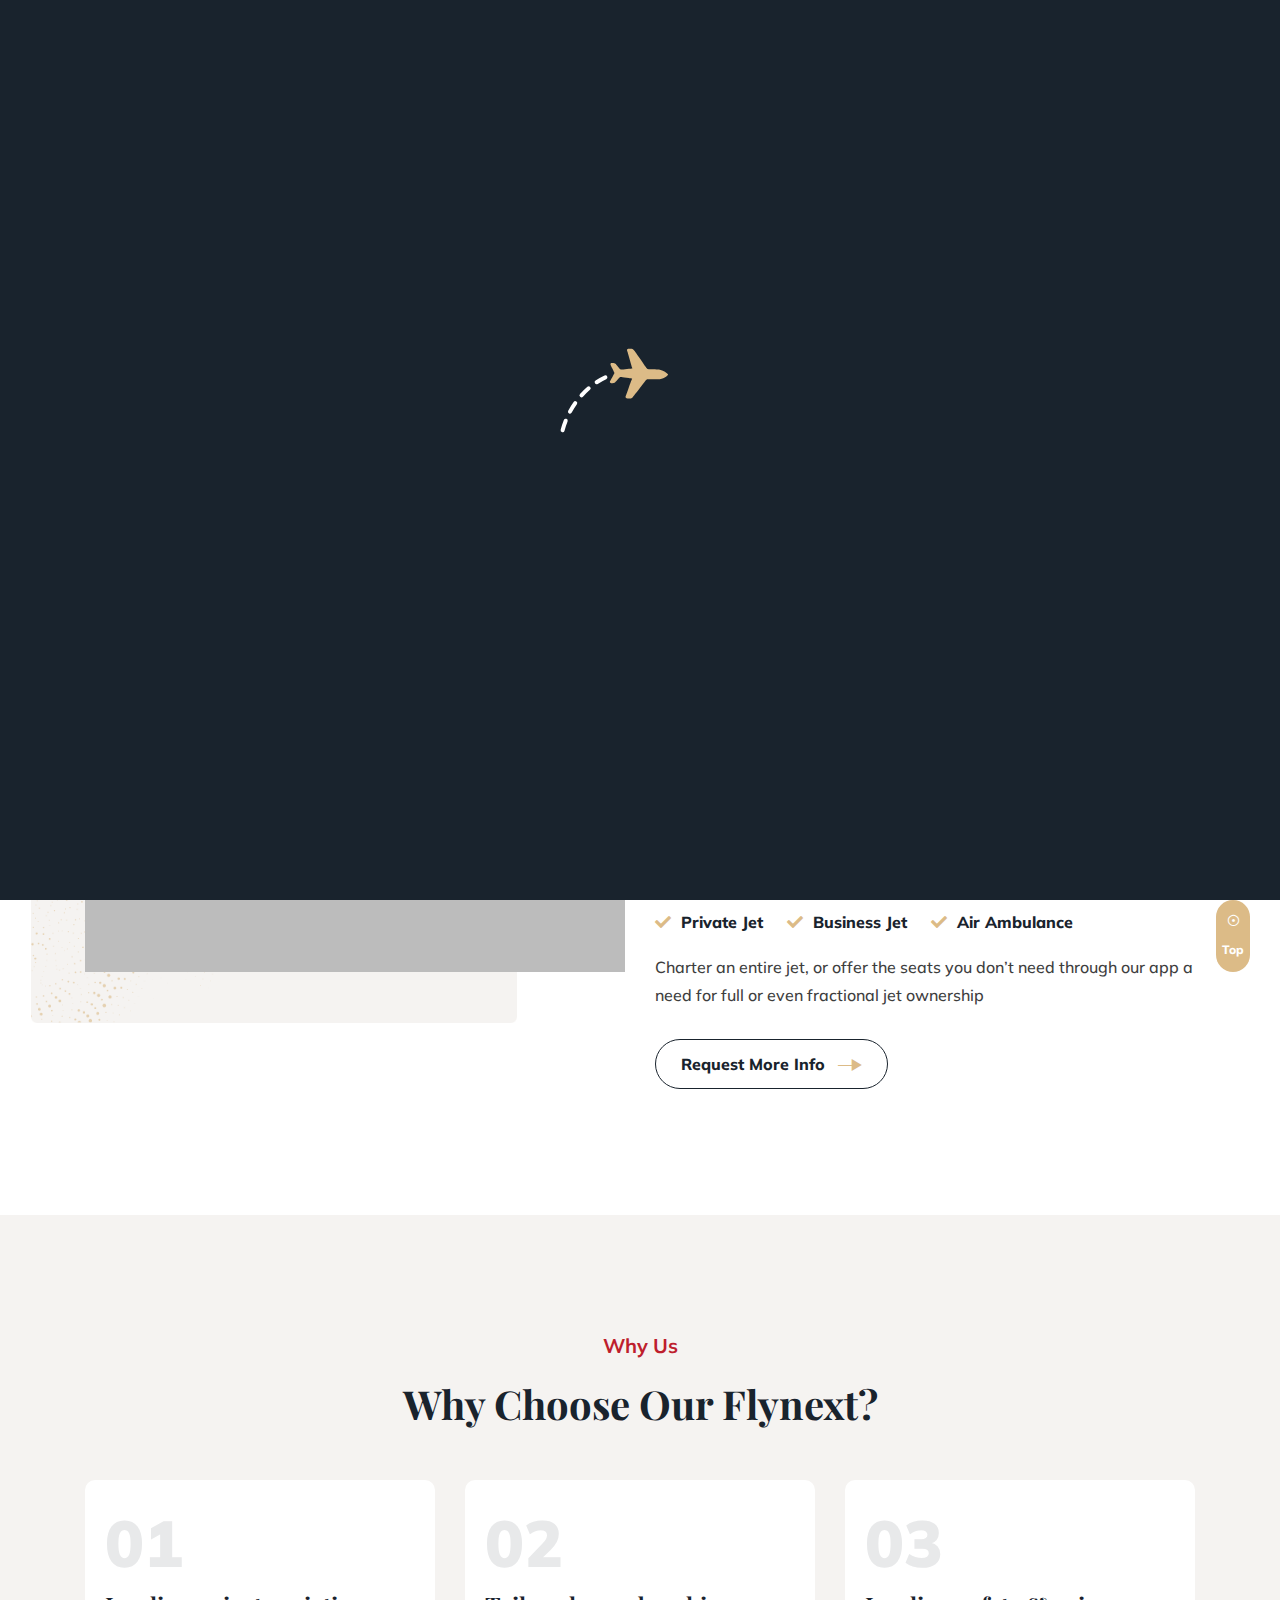
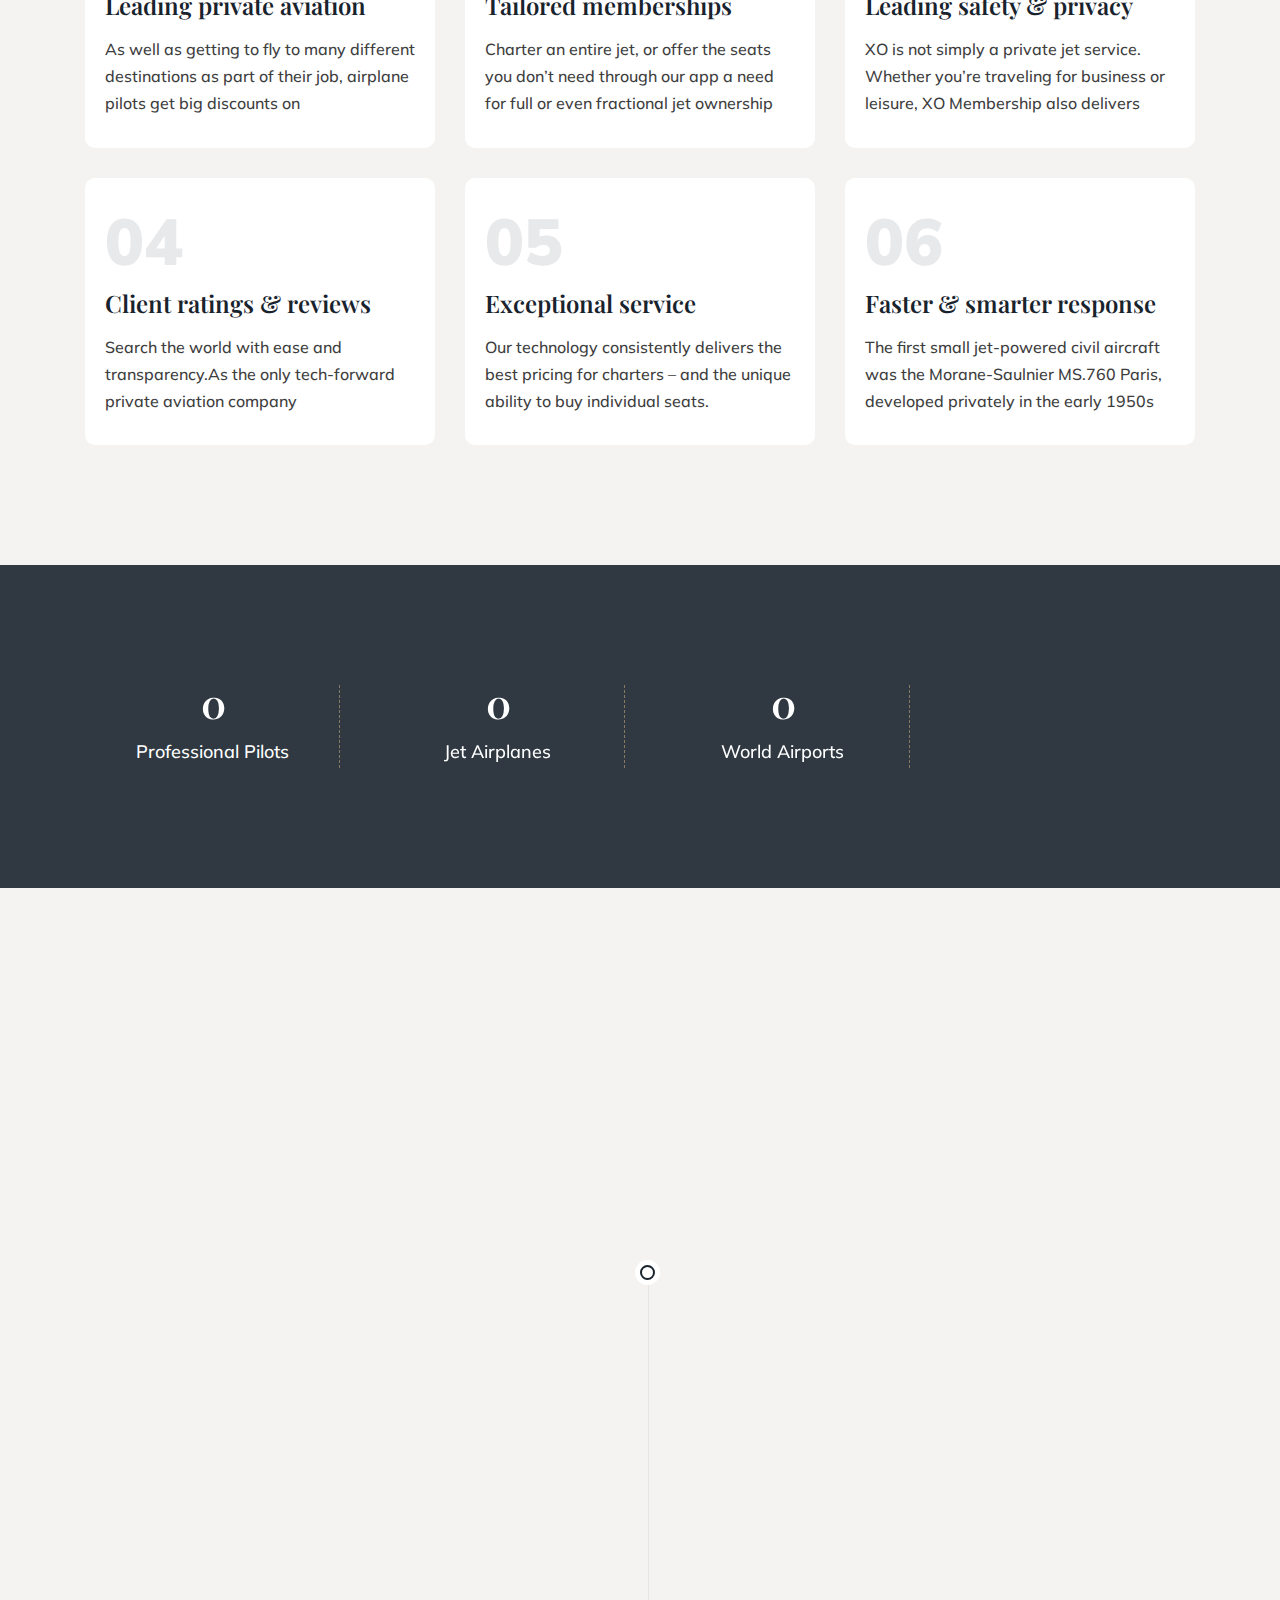
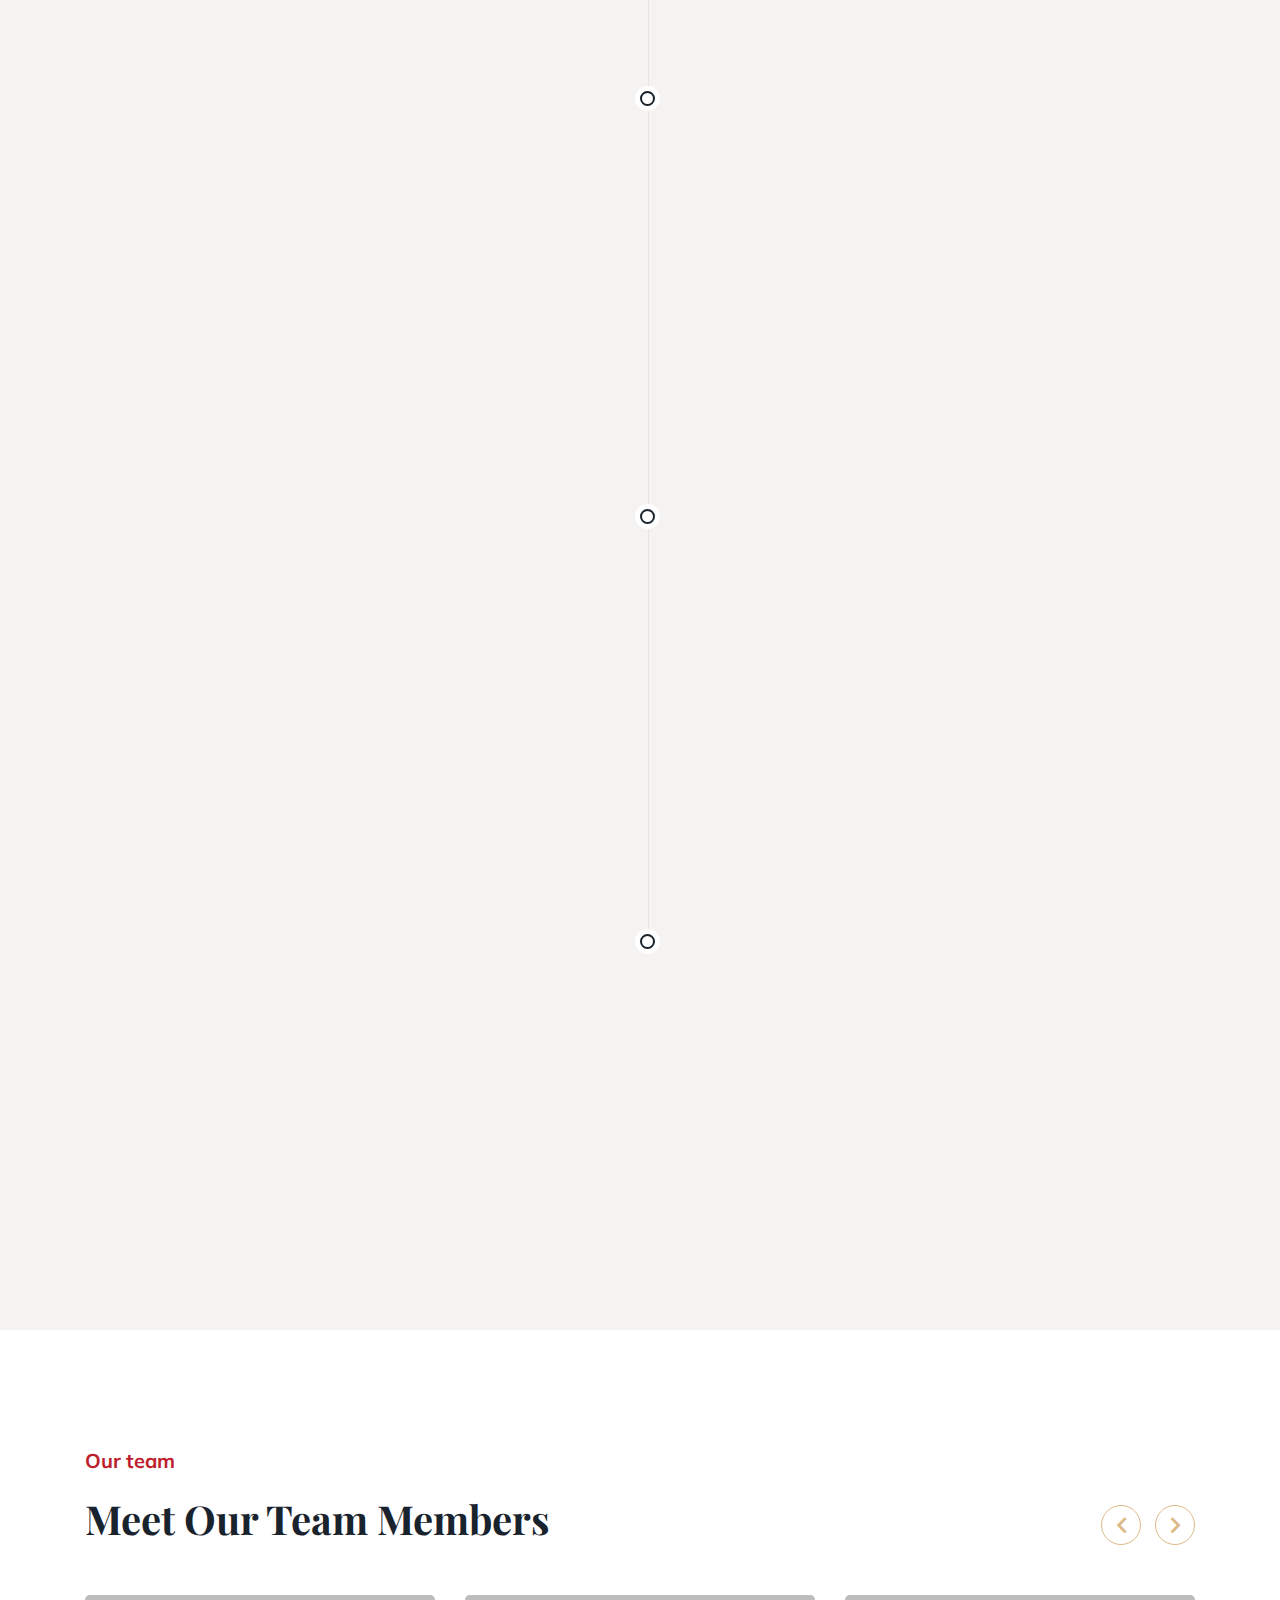
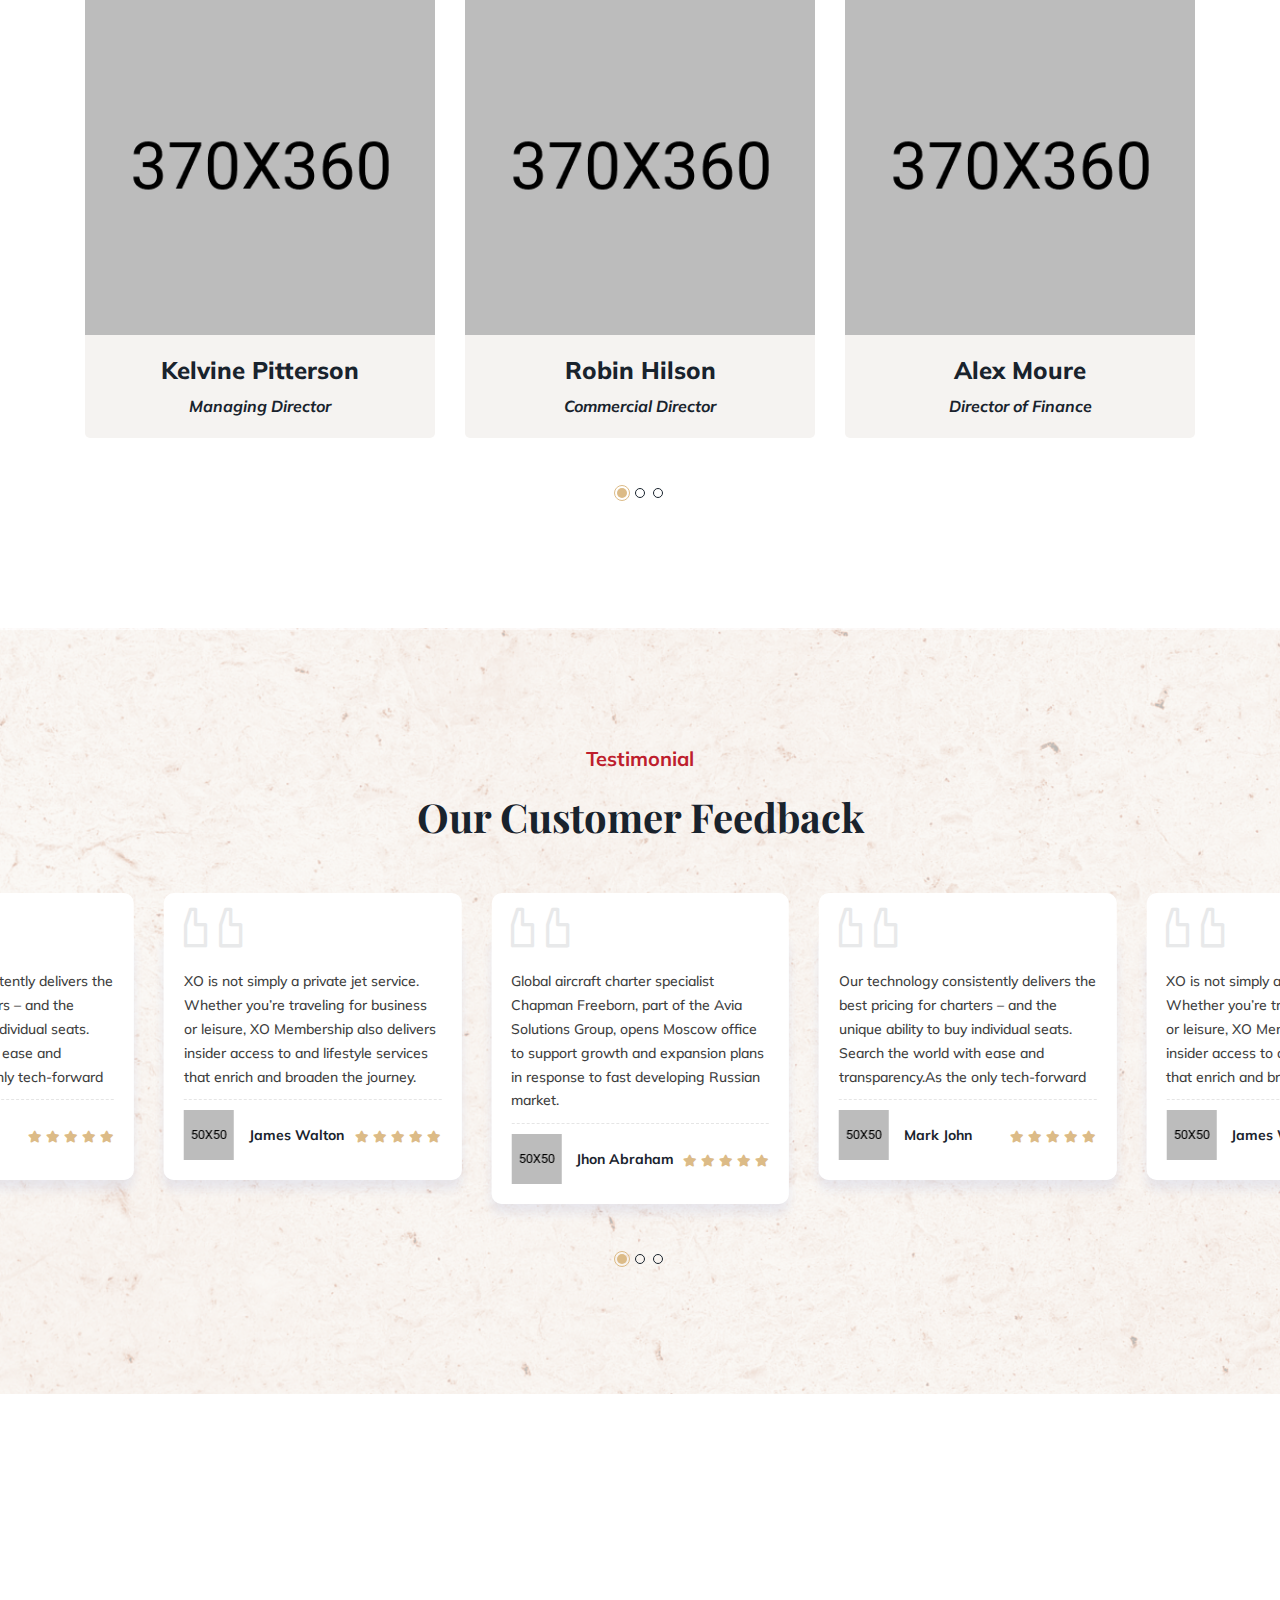
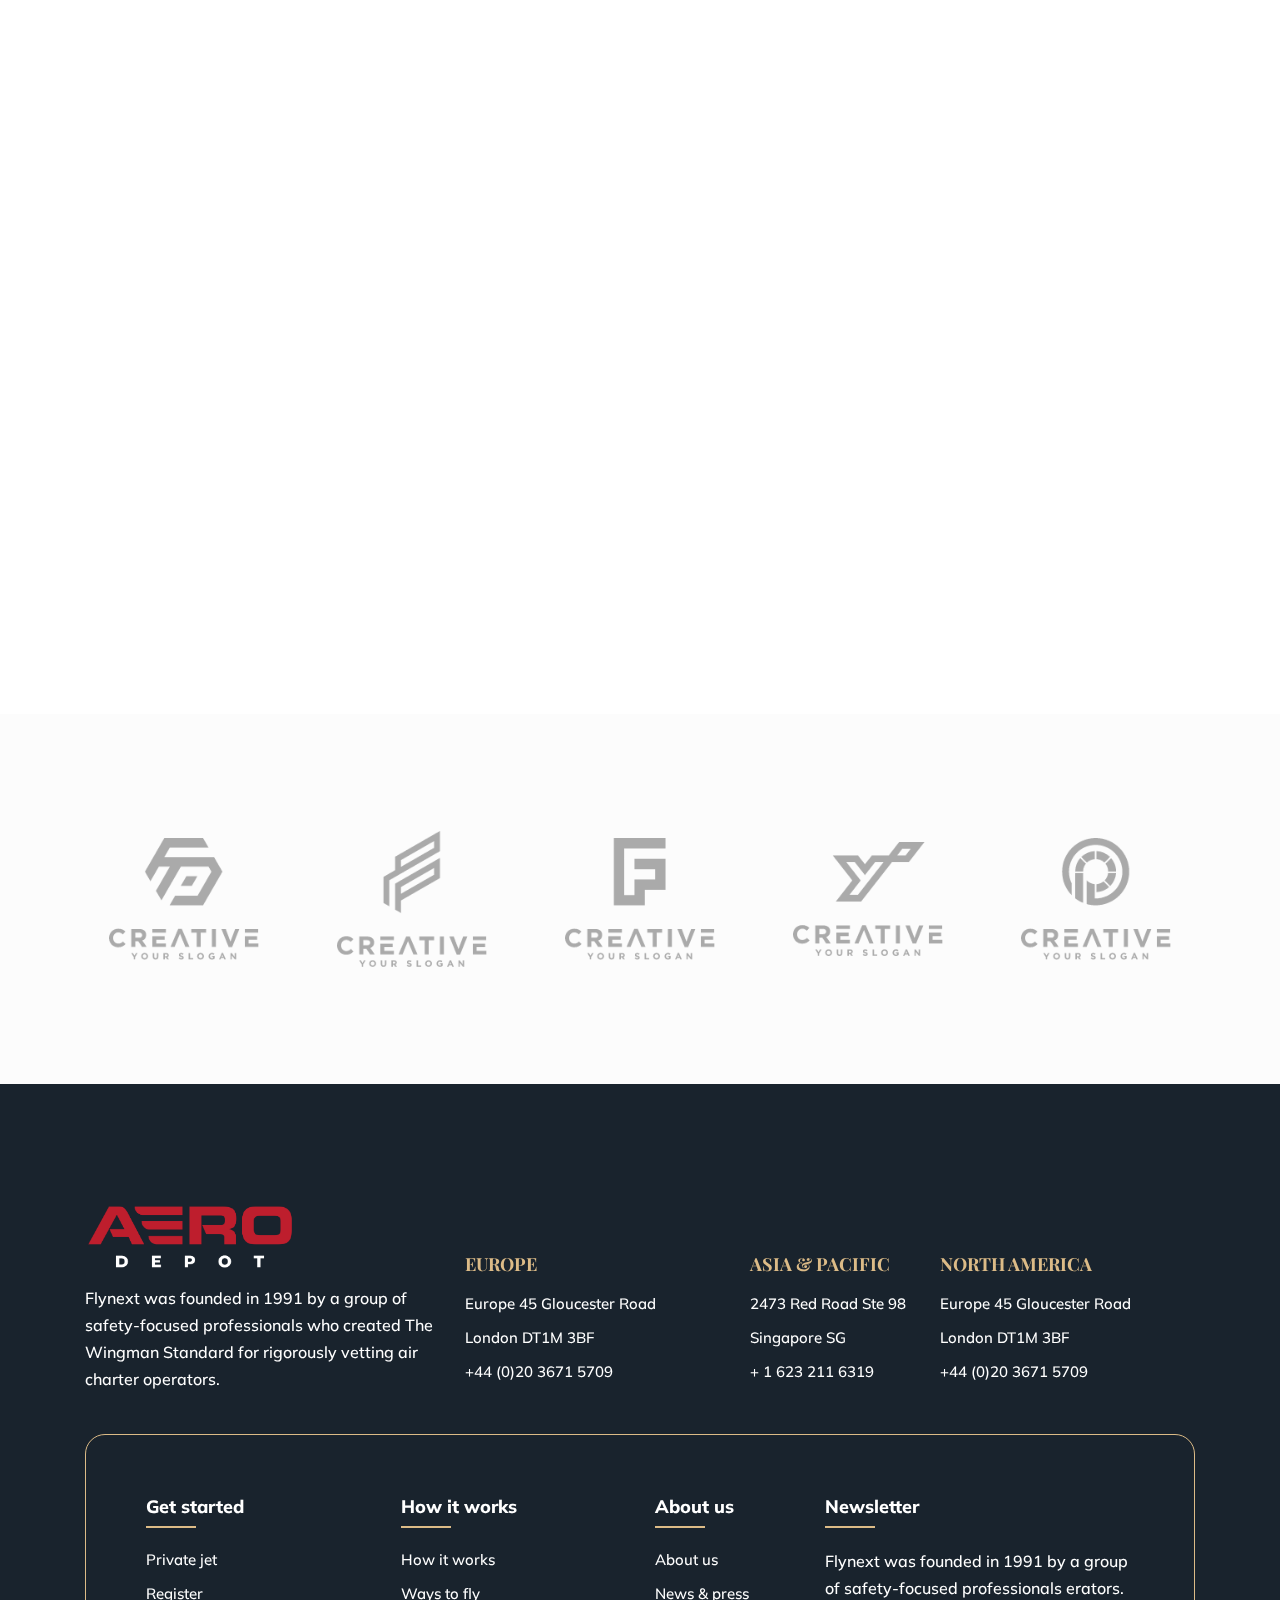
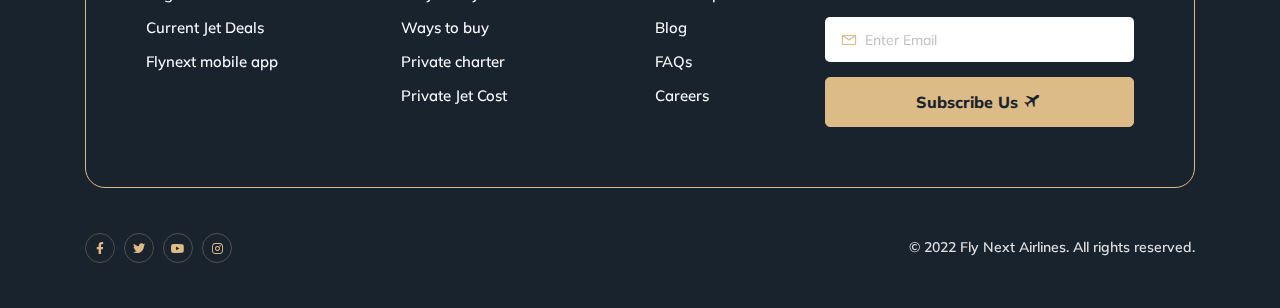
==== about.html @ 9bffdc03 "banner styling and text importing version one" ====
<!DOCTYPE html>
<html lang="en">

<head>
    <meta charset="UTF-8">
    <meta name="viewport" content="width=device-width, initial-scale=1.0">
    <meta http-equiv="X-UA-Compatible" content="ie=edge">
    <title>Charter Flight & Aviation School HTML Template</title>
    <link rel="preconnect" href="https://fonts.googleapis.com">
    <link rel="preconnect" href="https://fonts.gstatic.com" crossorigin>
    <link
        href="https://fonts.googleapis.com/css2?family=Mulish:ital,wght@0,200;0,300;0,400;0,500;0,600;0,700;0,800;0,900;1,200;1,300;1,400;1,500;1,600;1,700;1,800;1,900&family=Playfair+Display:ital,wght@0,400;0,500;0,600;0,700;0,800;0,900;1,400;1,500;1,600;1,700;1,800;1,900&display=swap"
        rel="stylesheet">
    <!-- fontawesome css link -->
    <link rel="stylesheet" href="assets/css/fontawesome-all.min.css">
    <!-- bootstrap css link -->
    <link rel="stylesheet" href="assets/css/bootstrap.min.css">
    <!-- favicon -->
    <link rel="shortcut icon" href="assets/images/fav.png" type="image/x-icon">
    <!-- swipper css link -->
    <link rel="stylesheet" href="assets/css/swiper.min.css">
    <!-- lightcase css links -->
    <link rel="stylesheet" href="assets/css/lightcase.css">
    <!-- odometer css link -->
    <link rel="stylesheet" href="assets/css/odometer.css">
    <!-- line-awesome-icon css -->
    <link rel="stylesheet" href="assets/css/icomoon.css">
    <!-- line-awesome-icon css -->
    <link rel="stylesheet" href="assets/css/line-awesome.min.css">
    <!-- animate.css -->
    <link rel="stylesheet" href="assets/css/animate.css">
    <!-- aos.css -->
    <link rel="stylesheet" href="assets/css/aos.css">
    <!-- nice select css -->
    <link rel="stylesheet" href="assets/css/nice-select.css">
    <!-- main style css link -->
    <link rel="stylesheet" href="assets/css/style.css">
</head>

<body>


    <div class="page-wrapper">

        <!--~~~~~~~~~~~~~~~~~~~~~~~~~~~~~~~~~~~~~~~
        Start Preloader
    ~~~~~~~~~~~~~~~~~~~~~~~~~~~~~~~~~~~~~~~~-->
        <div class="preloader">
            <svg class="svg-loader" xmlns="http://www.w3.org/2000/svg" width="230" height="230">
                <path class="loader__path"
                    d="M86.429 40c63.616-20.04 101.511 25.08 107.265 61.93 6.487 41.54-18.593 76.99-50.6 87.643-59.46 19.791-101.262-23.577-107.142-62.616C29.398 83.441 59.945 48.343 86.43 40z"
                    fill="none" stroke="#0099cc" stroke-width="4" stroke-linecap="round" stroke-linejoin="round"
                    stroke-dasharray="10 10 10 10 10 10 10 432" stroke-dashoffset="77" />
                <path class="loader__plane"
                    d="M141.493 37.93c-1.087-.927-2.942-2.002-4.32-2.501-2.259-.824-3.252-.955-9.293-1.172-4.017-.146-5.197-.23-5.47-.37-.766-.407-1.526-1.448-7.114-9.773-4.8-7.145-5.344-7.914-6.327-8.976-1.214-1.306-1.396-1.378-3.79-1.473-1.036-.04-2-.043-2.153-.002-.353.1-.87.586-1 .952-.139.399-.076.71.431 2.22.241.72 1.029 3.386 1.742 5.918 1.644 5.844 2.378 8.343 2.863 9.705.206.601.33 1.1.275 1.125-.24.097-10.56 1.066-11.014 1.032a3.532 3.532 0 0 1-1.002-.276l-.487-.246-2.044-2.613c-2.234-2.87-2.228-2.864-3.35-3.309-.717-.287-2.82-.386-3.276-.163-.457.237-.727.644-.737 1.152-.018.39.167.805 1.916 4.373 1.06 2.166 1.964 4.083 1.998 4.27.04.179.004.521-.076.75-.093.228-1.109 2.064-2.269 4.088-1.921 3.34-2.11 3.711-2.123 4.107-.008.25.061.557.168.725.328.512.72.644 1.966.676 1.32.029 2.352-.236 3.05-.762.222-.171 1.275-1.313 2.412-2.611 1.918-2.185 2.048-2.32 2.45-2.505.241-.111.601-.232.82-.271.267-.058 2.213.201 5.912.8 3.036.48 5.525.894 5.518.914 0 .026-.121.306-.27.638-.54 1.198-1.515 3.842-3.35 9.021-1.029 2.913-2.107 5.897-2.4 6.62-.703 1.748-.725 1.833-.594 2.286.137.46.45.833.872 1.012.41.177 3.823.24 4.37.085.852-.25 1.44-.688 2.312-1.724 1.166-1.39 3.169-3.948 6.771-8.661 5.8-7.583 6.561-8.49 7.387-8.702.233-.065 2.828-.056 5.784.011 5.827.138 6.64.09 8.62-.5 2.24-.67 4.035-1.65 5.517-3.016 1.136-1.054 1.135-1.014.207-1.962-.357-.38-.767-.777-.902-.893z"
                    fill="#000033" /></svg>
        </div>
        <!--~~~~~~~~~~~~~~~~~~~~~~~~~~~~~~~~~~~~~~~
        End Preloader
    ~~~~~~~~~~~~~~~~~~~~~~~~~~~~~~~~~~~~~~~~-->


        <!--~~~~~~~~~~~~~~~~~~~~~~~~~~~~~~~~~~~~~~~
        Start Header
    ~~~~~~~~~~~~~~~~~~~~~~~~~~~~~~~~~~~~~~~~-->
        <header class="header-section header-section-one header-two">
            <div class="header">
                <div class="header-bottom-area">
                    <div class="container-fluid">
                        <div class="header-menu-content">
                            <nav class="navbar navbar-expand-lg p-0">
                                <a class="site-logo site-title" href="index.html"><img src="assets/images/logo.png"
                                        alt="site-logo"></a>
                                <button class="navbar-toggler ml-auto" type="button" data-toggle="collapse"
                                    data-target="#navbarSupportedContent" aria-controls="navbarSupportedContent"
                                    aria-expanded="false" aria-label="Toggle navigation">
                                    <span class="fas fa-bars"></span>
                                </button>
                                <div class="collapse navbar-collapse" id="navbarSupportedContent">
                                    <ul class="navbar-nav main-menu ml-auto">
                                        <li class="menu_has_children"><a href="#0">Home</a>
                                            <ul class="sub-menu">
                                                <li><a href="index.html">Home One</a></li>
                                                <li><a href="index-two.html">Home Two</a></li>
                                                <li><a href="index-dark.html">Home Dark</a></li>
                                            </ul>
                                        </li>
                                        <li><a href="about.html">About Us</a></li>
                                        <li class="menu_has_children"><a href="#0">Pages</a>
                                            <ul class="sub-menu">
                                                <li><a href="service.html">Service</a></li>
                                                <li><a href="service-details.html">Service Details</a></li>
                                                <li><a href="deals.html">Deals</a></li>
                                                <li><a href="deals-details.html">Deals Details</a></li>
                                                <li><a href="package.html">Package</a></li>
                                                <li><a href="package-details.html">Package Details</a></li>
                                                <li><a href="course.html">Our Course</a></li>
                                                <li><a href="course-details.html">Course Details</a></li>
                                                <li><a href="team.html">Our Team</a></li>
                                                <li><a href="team-details.html">Team Details</a></li>
                                                <li><a href="faq.html">FAQ</a></li>
                                                <li><a href="register.html">Sign Up</a></li>
                                                <li><a href="login.html">Sign In</a></li>
                                                <li><a href="404.html">404 Page</a></li>
                                            </ul>
                                        </li>
                                        <li class="menu_has_children"><a href="#0">Blog</a>
                                            <ul class="sub-menu">
                                                <li><a href="blog.html">Blog</a></li>
                                                <li><a href="blog-classic.html">Blog Classic</a></li>
                                                <li><a href="blog-details.html">Blog Details</a></li>
                                            </ul>
                                        </li>
                                        <li><a href="faq.html">Faq</a></li>
                                        <li><a href="contact.html">Contact Us</a></li>
                                    </ul>
                                    <div class="header-right">
                                        <div class="search-bar d-none d-lg-block">
                                            <a href="#0"><i class="fas fa-search"></i></a>
                                            <div class="header-top-search-area">
                                                <form class="header-search-form"
                                                    action="https://gamblingscript.com/search" method="GET">
                                                    <input type="search" name="keyword" id="header_search"
                                                        placeholder="Search Product...">
                                                    <button class="header-search-btn"><i
                                                            class="fas fa-search"></i></button>
                                                </form>
                                            </div>
                                        </div>
                                        <div class="header-action-area">
                                            <a href="service-details.html" class="action-btn two"><i
                                                    class="icon-btn-icon"></i></a>
                                            <div class="header-action">
                                                <a href="service-details.html" class="btn--base"><i
                                                        class="icon-btn-icon"></i> Book Now</a>
                                            </div>
                                        </div>
                                    </div>
                                </div>
                            </nav>
                        </div>
                    </div>
                </div>
            </div>
        </header>
        <!--~~~~~~~~~~~~~~~~~~~~~~~~~~~~~~~~~~~~~~~
        End Header
    ~~~~~~~~~~~~~~~~~~~~~~~~~~~~~~~~~~~~~~~~-->


        <!--~~~~~~~~~~~~~~~~~~~~~~~~~~~~~~~~~~~~~~~
        Start Banner
    ~~~~~~~~~~~~~~~~~~~~~~~~~~~~~~~~~~~~~~~~-->
        <section class="banner-section inner-banner-section bg-overlay-black bg_img"
            data-background="assets/images/bg/inner-bg.png">
            <div class="container-fluid">
                <div class="row justify-content-center align-items-center">
                    <div class="col-xl-12 text-center">
                        <div class="banner-content">
                            <h1 class="title">About-Us</h1>
                            <div class="breadcrumb-area">
                                <nav aria-label="breadcrumb">
                                    <ol class="breadcrumb">
                                        <li class="breadcrumb-item"><a href="index.html">Home</a></li>
                                        <li class="breadcrumb-item active" aria-current="page">About-Us</li>
                                    </ol>
                                </nav>
                            </div>
                        </div>
                    </div>
                </div>
            </div>
        </section>
        <!--~~~~~~~~~~~~~~~~~~~~~~~~~~~~~~~~~~~~~~~
        End Banner
    ~~~~~~~~~~~~~~~~~~~~~~~~~~~~~~~~~~~~~~~~-->


        <!--~~~~~~~~~~~~~~~~~~~~~~~~~~~~~~~~~~~~~~~
        Start Scroll-To-Top
    ~~~~~~~~~~~~~~~~~~~~~~~~~~~~~~~~~~~~~~~~-->
        <a href="#" class="scrollToTop">
            <i class="las la-dot-circle"></i>
            <span>Top</span>
        </a>
        <!--~~~~~~~~~~~~~~~~~~~~~~~~~~~~~~~~~~~~~~~
        End Scroll-To-Top
    ~~~~~~~~~~~~~~~~~~~~~~~~~~~~~~~~~~~~~~~~-->


        <!--~~~~~~~~~~~~~~~~~~~~~~~~~~~~~~~~~~~~~~~
        Start Call-widget
    ~~~~~~~~~~~~~~~~~~~~~~~~~~~~~~~~~~~~~~~~-->
        <div class="call-widget-wrapper">
            <button type="button" class="call-widget-btn"><span class="num"><i class="icon-call-icon"></i> +1 814 929
                    4263</span> <span class="arrow"></span></button>
            <div class="call-widget-form-area">
                <form class="book-form">
                    <div class="row justify-content-center mb-20-none">
                        <div class="col-xl-3 col-lg-3 col-md-6 col-sm-6 form-group">
                            <div class="book-select">
                                <label>From</label>
                                <div class="book-form-icon">
                                    <i class="icon-from-airplane"></i>
                                </div>
                                <select class="book-select form--control">
                                    <option value="dhaka" selected>Dhaka</option>
                                    <option value="london">London</option>
                                </select>
                            </div>
                        </div>
                        <div class="col-xl-3 col-lg-3 col-md-6 col-sm-6 form-group">
                            <div class="book-select">
                                <label>To</label>
                                <div class="book-form-icon">
                                    <i class="icon-to-airplane"></i>
                                </div>
                                <select class="book-select form--control">
                                    <option value="london" selected>London</option>
                                    <option value="dhaka">Dhaka</option>
                                </select>
                            </div>
                        </div>
                        <div class="col-xl-3 col-lg-3 col-md-6 col-sm-6 form-group">
                            <div class="book-select">
                                <label>Date</label>
                                <div class="book-form-icon">
                                    <i class="icon-schedule-icon"></i>
                                </div>
                                <select class="book-select form--control">
                                    <option value="25/12/2021" selected>25/12/2021</option>
                                    <option value="30/12/2021">30/12/2021</option>
                                </select>
                            </div>
                        </div>
                        <div class="col-xl-3 col-lg-4 col-md-6 col-sm-6 form-group">
                            <label>Passenger</label>
                            <div class="book-quantity">
                                <div class="book-plus-minus">
                                    <div class="dec qtybutton">-</div>
                                    <input class="book-plus-minus-box qty" type="text" name="qty" value="1" readonly>
                                    <div class="inc qtybutton">+</div>
                                </div>
                            </div>
                        </div>
                        <div class="col-xl-12 form-group">
                            <button type="submit" class="btn--base w-100 mt-10"><i class="icon-btn-icon"></i> Book
                                Now</button>
                        </div>
                    </div>
                </form>
            </div>
        </div>
        <!--~~~~~~~~~~~~~~~~~~~~~~~~~~~~~~~~~~~~~~~
        End Call-widget
    ~~~~~~~~~~~~~~~~~~~~~~~~~~~~~~~~~~~~~~~~-->


        <!--~~~~~~~~~~~~~~~~~~~~~~~~~~~~~~~~~~~~~~~
        Start About
    ~~~~~~~~~~~~~~~~~~~~~~~~~~~~~~~~~~~~~~~~-->
        <section class="about-section about--style page-wrapper-two ptb-120">
            <div class="container">
                <div class="row justify-content-center mb-30-none">
                    <div class="col-xl-6 col-lg-6 mb-30">
                        <div class="about-thumb" data-aos="fade-right" data-aos-duration="1200">
                            <img src="assets/images/about-two.png" alt="about">
                            <div class="about-element-two" data-aos="fade-up" data-aos-duration="1200">
                                <img src="assets/images/element/element-15.png" alt="element">
                            </div>
                            <div class="about-video-wrapper">
                                <div class="video-main">
                                    <div class="promo-video">
                                        <div class="waves-block">
                                            <div class="waves wave-1"></div>
                                            <div class="waves wave-2"></div>
                                            <div class="waves wave-3"></div>
                                        </div>
                                    </div>
                                    <a class="video-icon" data-rel="lightcase:myCollection"
                                        href="https://www.youtube.com/embed/Hw4ctvV25H0">
                                        <i class="fas fa-play"></i>
                                    </a>
                                </div>
                            </div>
                        </div>
                    </div>
                    <div class="col-xl-6 col-lg-6 mb-30">
                        <div class="about-content" data-aos="fade-left" data-aos-duration="1200">
                            <span class="sub-title text--base">About us</span>
                            <h2 class="title">Private Jet Charters save your
                                time and give more comfort</h2>
                            <p>XO is not simply a private jet service. Whether you’re traveling for business or leisure,
                                XO Membership also delivers insider access to unique experiences, exclusive amenities
                            </p>
                            <div class="about-book-area">
                                <div class="about-book-element">
                                    <img src="assets/images/element/element-7.png" alt="element">
                                </div>
                                <div class="about-book-left">
                                    <h3 class="call-title">Call for book an order</h3>
                                    <span class="call"><a href="tel:8-800-10-500">8-800-10-500</a></span>
                                </div>
                                <div class="about-book-right">
                                    <a href="service-details.html" class="btn--base"><i class="icon-btn-icon-v2"></i>
                                        Book Now</a>
                                </div>
                            </div>
                            <div class="about-list-area">
                                <ul class="about-list">
                                    <li><i class="fas fa-check"></i> Private Jet</li>
                                    <li><i class="fas fa-check"></i> Business Jet</li>
                                    <li><i class="fas fa-check"></i> Air Ambulance</li>
                                </ul>
                            </div>
                            <p>Charter an entire jet, or offer the seats you don’t need through our app a need for full
                                or even fractional jet ownership</p>
                            <div class="about-footer-btn">
                                <a href="contact.html" class="btn--base">Request More Info <i
                                        class="icon-Group-2361 ml-2"></i></a>
                            </div>
                        </div>
                    </div>
                </div>
            </div>
        </section>
        <!--~~~~~~~~~~~~~~~~~~~~~~~~~~~~~~~~~~~~~~~
        End About
    ~~~~~~~~~~~~~~~~~~~~~~~~~~~~~~~~~~~~~~~~-->


        <!--~~~~~~~~~~~~~~~~~~~~~~~~~~~~~~~~~~~~~~~
        Start Choose
    ~~~~~~~~~~~~~~~~~~~~~~~~~~~~~~~~~~~~~~~~-->
        <section class="choose-section bg--gray ptb-120">
            <div class="container">
                <div class="row justify-content-center">
                    <div class="col-xl-12 text-center">
                        <div class="section-header">
                            <span class="sub-title"><span>Why Us</span></span>
                            <h2 class="section-title">Why Choose Our Flynext?</h2>
                        </div>
                    </div>
                </div>
                <div class="row justify-content-center mb-30-none">
                    <div class="col-xl-4 col-lg-4 col-md-6 col-sm-6 mb-30">
                        <div class="choose-item">
                            <div class="choose-thumb">
                                <img src="assets/images/choose.png" alt="choose">
                            </div>
                            <span class="num">01</span>
                            <h3 class="title">Leading private aviation</h3>
                            <p>As well as getting to fly to many different
                                destinations as part of their job, airplane
                                pilots get big discounts on</p>
                        </div>
                    </div>
                    <div class="col-xl-4 col-lg-4 col-md-6 col-sm-6 mb-30">
                        <div class="choose-item">
                            <div class="choose-thumb">
                                <img src="assets/images/choose.png" alt="choose">
                            </div>
                            <span class="num">02</span>
                            <h3 class="title">Tailored memberships</h3>
                            <p>Charter an entire jet, or offer the seats you don’t need through our app a need for full
                                or even fractional jet ownership</p>
                        </div>
                    </div>
                    <div class="col-xl-4 col-lg-4 col-md-6 col-sm-6 mb-30">
                        <div class="choose-item">
                            <div class="choose-thumb">
                                <img src="assets/images/choose.png" alt="choose">
                            </div>
                            <span class="num">03</span>
                            <h3 class="title">Leading safety & privacy</h3>
                            <p>XO is not simply a private jet service. Whether you’re traveling for business or leisure,
                                XO Membership also delivers</p>
                        </div>
                    </div>
                    <div class="col-xl-4 col-lg-4 col-md-6 col-sm-6 mb-30">
                        <div class="choose-item">
                            <div class="choose-thumb">
                                <img src="assets/images/choose.png" alt="choose">
                            </div>
                            <span class="num">04</span>
                            <h3 class="title">Client ratings & reviews</h3>
                            <p>Search the world with ease and transparency.As the only tech-forward private aviation
                                company</p>
                        </div>
                    </div>
                    <div class="col-xl-4 col-lg-4 col-md-6 col-sm-6 mb-30">
                        <div class="choose-item">
                            <div class="choose-thumb">
                                <img src="assets/images/choose.png" alt="choose">
                            </div>
                            <span class="num">05</span>
                            <h3 class="title">Exceptional service</h3>
                            <p>Our technology consistently delivers the best pricing for charters – and the unique
                                ability to buy individual seats.</p>
                        </div>
                    </div>
                    <div class="col-xl-4 col-lg-4 col-md-6 col-sm-6 mb-30">
                        <div class="choose-item">
                            <div class="choose-thumb">
                                <img src="assets/images/choose.png" alt="choose">
                            </div>
                            <span class="num">06</span>
                            <h3 class="title">Faster & smarter response</h3>
                            <p>The first small jet-powered civil aircraft was the Morane-Saulnier MS.760 Paris,
                                developed privately in the early 1950s</p>
                        </div>
                    </div>
                </div>
            </div>
        </section>
        <!--~~~~~~~~~~~~~~~~~~~~~~~~~~~~~~~~~~~~~~~
        End Choose
    ~~~~~~~~~~~~~~~~~~~~~~~~~~~~~~~~~~~~~~~~-->


        <!--~~~~~~~~~~~~~~~~~~~~~~~~~~~~~~~~~~~~~~~
        Start Statistics
    ~~~~~~~~~~~~~~~~~~~~~~~~~~~~~~~~~~~~~~~~-->
        <section class="statistics-section bg-overlay-black ptb-120 bg_img" data-background="assets/images/bg/bg-2.png">
            <div class="container">
                <div class="statistics-area">
                    <div class="row mb-30-none">
                        <div class="col-xl-3 col-lg-3 col-md-6 col-sm-6 mb-30">
                            <div class="statistics-item">
                                <div class="statistics-content">
                                    <div class="odo-area">
                                        <h3 class="odo-title odometer" data-odometer-final="95">0</h3>
                                    </div>
                                    <p>Professional Pilots</p>
                                </div>
                            </div>
                        </div>
                        <div class="col-xl-3 col-lg-3 col-md-6 col-sm-6 mb-30">
                            <div class="statistics-item">
                                <div class="statistics-content">
                                    <div class="odo-area">
                                        <h3 class="odo-title odometer" data-odometer-final="68">0</h3>
                                    </div>
                                    <p>Jet Airplanes</p>
                                </div>
                            </div>
                        </div>
                        <div class="col-xl-3 col-lg-3 col-md-6 col-sm-6 mb-30">
                            <div class="statistics-item">
                                <div class="statistics-content">
                                    <div class="odo-area">
                                        <h3 class="odo-title odometer" data-odometer-final="290">0</h3>
                                    </div>
                                    <p>World Airports</p>
                                </div>
                            </div>
                        </div>
                        <div class="col-xl-3 col-lg-3 col-md-6 col-sm-6 mb-30">
                            <div class="statistics-item" data-aos="zoom-in" data-aos-duration="1200">
                                <div class="statistics-content">
                                    <div class="odo-area">
                                        <h3 class="odo-title odometer" data-odometer-final="195">0</h3>
                                    </div>
                                    <p>Directions</p>
                                </div>
                            </div>
                        </div>

                    </div>
                </div>
            </div>
        </section>
        <!--~~~~~~~~~~~~~~~~~~~~~~~~~~~~~~~~~~~~~~~
        End Statistics
    ~~~~~~~~~~~~~~~~~~~~~~~~~~~~~~~~~~~~~~~~-->


        <!--~~~~~~~~~~~~~~~~~~~~~~~~~~~~~~~~~~~~~~~
        Start History
    ~~~~~~~~~~~~~~~~~~~~~~~~~~~~~~~~~~~~~~~~-->
        <section class="history-section bg--gray ptb-120">
            <div class="container">
                <div class="row justify-content-center">
                    <div class="col-xl-12 text-center">
                        <div class="section-header" data-aos="fade-up" data-aos-duration="1200">
                            <span class="sub-title"><span>Our History</span></span>
                            <h2 class="section-title">What Make Us Special</h2>
                        </div>
                    </div>
                </div>
                <div class="history-area">
                    <div class="history-item">
                        <div class="history-thumb" data-aos="fade-right" data-aos-duration="1200">
                            <img src="assets/images/history/history-1.png" alt="history">
                        </div>
                        <div class="history-content" data-aos="fade-left" data-aos-duration="1200">
                            <h2 class="year">2012</h2>
                            <h3 class="title">The First Private Jet</h3>
                            <p>The Morane-Saulnier MS.760 Paris had a gross weight of 7,650 pounds (3.47 t), initially
                                powered by two Turboméca Marboré turbojets of 880 pounds-force (3.9 kN) thrust.</p>
                        </div>
                    </div>
                    <div class="history-item">
                        <div class="history-thumb" data-aos="fade-left" data-aos-duration="1200">
                            <img src="assets/images/history/history-2.png" alt="history">
                        </div>
                        <div class="history-content" data-aos="fade-right" data-aos-duration="1200">
                            <h2 class="year">2016</h2>
                            <h3 class="title">The Gulfstream Era</h3>
                            <p>The Lockheed JetStar, designed to meet USAF UCX requirements and seating ten passengers
                                and two crew, first flew on 4 September 1957. A total of 204 aircraft (20.2 t) </p>
                        </div>
                    </div>
                    <div class="history-item">
                        <div class="history-thumb" data-aos="fade-right" data-aos-duration="1200">
                            <img src="assets/images/history/history-3.png" alt="history">
                        </div>
                        <div class="history-content" data-aos="fade-left" data-aos-duration="1200">
                            <h2 class="year">2018</h2>
                            <h3 class="title">The Gulfstream Era</h3>
                            <p>The smaller, 17,760 pounds (8.06 t) MTOW North American Sabreliner, tailored to the USAF
                                UTX requirement, first flew on 16 September 1958. Powered by two Pratt & Whitney.</p>
                        </div>
                    </div>
                    <div class="history-item">
                        <div class="history-thumb" data-aos="fade-left" data-aos-duration="1200">
                            <img src="assets/images/history/history-4.png" alt="history">
                        </div>
                        <div class="history-content" data-aos="fade-right" data-aos-duration="1200">
                            <h2 class="year">202X</h2>
                            <h3 class="title">Beyond Earth</h3>
                            <p>The 25,000 pounds (11 t) MTOW British Aerospace 125 first flew on 13 August 1962 as the
                                de Havilland DH.125, powered by two 3,000 pounds-force (13 kN) Armstrong Siddeley. </p>
                        </div>
                    </div>
                </div>
            </div>
        </section>
        <!--~~~~~~~~~~~~~~~~~~~~~~~~~~~~~~~~~~~~~~~
        End History
    ~~~~~~~~~~~~~~~~~~~~~~~~~~~~~~~~~~~~~~~~-->


        <!--~~~~~~~~~~~~~~~~~~~~~~~~~~~~~~~~~~~~~~~
        Start Team
    ~~~~~~~~~~~~~~~~~~~~~~~~~~~~~~~~~~~~~~~~-->
        <section class="team-section ptb-120">
            <div class="container">
                <div class="row">
                    <div class="col-xl-12">
                        <div class="section-header-wrapper">
                            <div class="section-header">
                                <span class="sub-title text--base">Our team</span>
                                <h2 class="section-title">Meet Our Team Members</h2>
                            </div>
                            <div class="slider-nav-area">
                                <div class="slider-prev">
                                    <i class="fas fa-chevron-left"></i>
                                </div>
                                <div class="slider-next">
                                    <i class="fas fa-chevron-right"></i>
                                </div>
                            </div>
                        </div>
                    </div>
                </div>
                <div class="row">
                    <div class="col-xl-12">
                        <div class="team-slider">
                            <div class="swiper-wrapper">
                                <div class="swiper-slide">
                                    <div class="team-item">
                                        <div class="team-thumb">
                                            <img src="assets/images/team/team-1.png" alt="team">
                                        </div>
                                        <div class="team-content">
                                            <h3 class="title"><a href="team-details.html">Kelvine Pitterson</a></h3>
                                            <span class="sub-title">Managing Director</span>
                                        </div>
                                        <div class="team-social-area">
                                            <ul class="team-social">
                                                <li><a href="#0"><i class="fab fa-facebook-f"></i></a></li>
                                                <li><a href="#0" class="active"><i class="fab fa-twitter"></i></a></li>
                                                <li><a href="#0"><i class="fab fa-youtube"></i></a></li>
                                                <li><a href="#0"><i class="fab fa-instagram"></i></a></li>
                                            </ul>
                                        </div>
                                    </div>
                                </div>
                                <div class="swiper-slide">
                                    <div class="team-item">
                                        <div class="team-thumb">
                                            <img src="assets/images/team/team-2.png" alt="team">
                                        </div>
                                        <div class="team-content">
                                            <h3 class="title"><a href="team-details.html">Robin Hilson</a></h3>
                                            <span class="sub-title">Commercial Director</span>
                                        </div>
                                        <div class="team-social-area">
                                            <ul class="team-social">
                                                <li><a href="#0"><i class="fab fa-facebook-f"></i></a></li>
                                                <li><a href="#0" class="active"><i class="fab fa-twitter"></i></a></li>
                                                <li><a href="#0"><i class="fab fa-youtube"></i></a></li>
                                                <li><a href="#0"><i class="fab fa-instagram"></i></a></li>
                                            </ul>
                                        </div>
                                    </div>
                                </div>
                                <div class="swiper-slide">
                                    <div class="team-item">
                                        <div class="team-thumb">
                                            <img src="assets/images/team/team-3.png" alt="team">
                                        </div>
                                        <div class="team-content">
                                            <h3 class="title"><a href="team-details.html">Alex Moure</a></h3>
                                            <span class="sub-title">Director of Finance</span>
                                        </div>
                                        <div class="team-social-area">
                                            <ul class="team-social">
                                                <li><a href="#0"><i class="fab fa-facebook-f"></i></a></li>
                                                <li><a href="#0" class="active"><i class="fab fa-twitter"></i></a></li>
                                                <li><a href="#0"><i class="fab fa-youtube"></i></a></li>
                                                <li><a href="#0"><i class="fab fa-instagram"></i></a></li>
                                            </ul>
                                        </div>
                                    </div>
                                </div>
                            </div>
                            <div class="swiper-pagination"></div>
                        </div>
                    </div>
                </div>
            </div>
        </section>
        <!--~~~~~~~~~~~~~~~~~~~~~~~~~~~~~~~~~~~~~~~
        End Team
    ~~~~~~~~~~~~~~~~~~~~~~~~~~~~~~~~~~~~~~~~-->


        <!--~~~~~~~~~~~~~~~~~~~~~~~~~~~~~~~~~~~~~~~
        Start Client
    ~~~~~~~~~~~~~~~~~~~~~~~~~~~~~~~~~~~~~~~~-->
        <section class="client-section ptb-120 bg_img" data-background="assets/images/bg/bg-5.png">
            <div class="container-fluid p-0">
                <div class="row justify-content-center">
                    <div class="col-xl-12 text-center">
                        <div class="section-header">
                            <span class="sub-title"><span>Testimonial</span></span>
                            <h2 class="section-title">Our Customer Feedback</h2>
                        </div>
                    </div>
                </div>
                <div class="row justify-content-center">
                    <div class="col-xl-12">
                        <div class="client-slider-two">
                            <div class="swiper-wrapper">
                                <div class="swiper-slide">
                                    <div class="client-item">
                                        <div class="client-quote">
                                            <i class="icon-quote"></i>
                                        </div>
                                        <div class="client-content">
                                            <p>Global aircraft charter specialist Chapman Freeborn, part of the Avia
                                                Solutions Group, opens Moscow office to support growth and expansion
                                                plans in response to fast developing Russian market. </p>
                                        </div>
                                        <div class="client-footer">
                                            <div class="client-post-meta">
                                                <div class="user-thumb">
                                                    <img src="assets/images/user.png" alt="user">
                                                </div>
                                                <span class="name">Jhon Abraham</span>
                                            </div>
                                            <span class="ratings">
                                                <i class="fas fa-star"></i>
                                                <i class="fas fa-star"></i>
                                                <i class="fas fa-star"></i>
                                                <i class="fas fa-star"></i>
                                                <i class="fas fa-star active"></i>
                                            </span>
                                        </div>
                                    </div>
                                </div>
                                <div class="swiper-slide">
                                    <div class="client-item">
                                        <div class="client-quote">
                                            <i class="icon-quote"></i>
                                        </div>
                                        <div class="client-content">
                                            <p>Our technology consistently delivers the best pricing for charters – and
                                                the unique ability to buy individual seats. Search the world with ease
                                                and transparency.As the only tech-forward </p>
                                        </div>
                                        <div class="client-footer">
                                            <div class="client-post-meta">
                                                <div class="user-thumb">
                                                    <img src="assets/images/user.png" alt="user">
                                                </div>
                                                <span class="name">Mark John</span>
                                            </div>
                                            <span class="ratings">
                                                <i class="fas fa-star"></i>
                                                <i class="fas fa-star"></i>
                                                <i class="fas fa-star"></i>
                                                <i class="fas fa-star"></i>
                                                <i class="fas fa-star active"></i>
                                            </span>
                                        </div>
                                    </div>
                                </div>
                                <div class="swiper-slide">
                                    <div class="client-item">
                                        <div class="client-quote">
                                            <i class="icon-quote"></i>
                                        </div>
                                        <div class="client-content">
                                            <p>XO is not simply a private jet service. Whether you’re traveling for
                                                business or leisure, XO Membership also delivers insider access to and
                                                lifestyle services that enrich and broaden the journey. </p>
                                        </div>
                                        <div class="client-footer">
                                            <div class="client-post-meta">
                                                <div class="user-thumb">
                                                    <img src="assets/images/user.png" alt="user">
                                                </div>
                                                <span class="name">James Walton</span>
                                            </div>
                                            <span class="ratings">
                                                <i class="fas fa-star"></i>
                                                <i class="fas fa-star"></i>
                                                <i class="fas fa-star"></i>
                                                <i class="fas fa-star"></i>
                                                <i class="fas fa-star active"></i>
                                            </span>
                                        </div>
                                    </div>
                                </div>
                            </div>
                            <div class="swiper-pagination"></div>
                        </div>
                    </div>
                </div>
            </div>
        </section>
        <!--~~~~~~~~~~~~~~~~~~~~~~~~~~~~~~~~~~~~~~~
        End Client
    ~~~~~~~~~~~~~~~~~~~~~~~~~~~~~~~~~~~~~~~~-->


        <!--~~~~~~~~~~~~~~~~~~~~~~~~~~~~~~~~~~~~~~~
        Start Faq
    ~~~~~~~~~~~~~~~~~~~~~~~~~~~~~~~~~~~~~~~~-->
        <section class="faq-section ptb-120">
            <div class="container">
                <div class="row justify-content-center mb-30-none">
                    <div class="col-xl-6 col-lg-7 mb-30" data-aos="fade-right" data-aos-duration="1200">
                        <div class="faq-header-area">
                            <span class="sub-title">FAQ</span>
                            <h2 class="title">Why you should choose our
                                services</h2>
                            <p>Do you have questions about flying privately? Wondering more about what’s included in our
                                25-Hour Fleet Access Membership.</p>
                            <ul class="faq-service-list">
                                <li><i class="las la-star"></i> Quality Services</li>
                                <li><i class="las la-star"></i> Affordable Cost</li>
                                <li><i class="las la-star"></i> Professional</li>
                            </ul>
                        </div>
                        <div class="faq-wrapper">
                            <div class="faq-item active open">
                                <h3 class="faq-title"><span class="title">1. What types of aircrafts are
                                        available?</span><span class="right-icon"></span></h3>
                                <div class="faq-content">
                                    <p>Whether you’re flying in a small, medium, or large group, VIP Jets offers a wide
                                        variety of aircrafts suited for groups of all sizes. With the VIP Jets 25-Hour
                                        Card, you have the flexibility to choose the size and age class.</p>
                                </div>
                            </div>
                            <div class="faq-item">
                                <h3 class="faq-title"><span class="title">2. How many people do they hold?</span><span
                                        class="right-icon"></span></h3>
                                <div class="faq-content">
                                    <p>Whether you’re flying in a small, medium, or large group, VIP Jets offers a wide
                                        variety of aircrafts suited for groups of all sizes. With the VIP Jets 25-Hour
                                        Card, you have the flexibility to choose the size and age class.</p>
                                </div>
                            </div>
                            <div class="faq-item">
                                <h3 class="faq-title"><span class="title">3. Can I use more than one of your aircrafts
                                        at a time?</span><span class="right-icon"></span></h3>
                                <div class="faq-content">
                                    <p>Whether you’re flying in a small, medium, or large group, VIP Jets offers a wide
                                        variety of aircrafts suited for groups of all sizes. With the VIP Jets 25-Hour
                                        Card, you have the flexibility to choose the size and age class.</p>
                                </div>
                            </div>
                            <div class="faq-item">
                                <h3 class="faq-title"><span class="title">4. Where can I fly on one of your private
                                        jets?</span><span class="right-icon"></span></h3>
                                <div class="faq-content">
                                    <p>Whether you’re flying in a small, medium, or large group, VIP Jets offers a wide
                                        variety of aircrafts suited for groups of all sizes. With the VIP Jets 25-Hour
                                        Card, you have the flexibility to choose the size and age class.</p>
                                </div>
                            </div>
                        </div>
                    </div>
                    <div class="col-xl-6 col-lg-5 mb-30">
                        <div class="faq-thumb" data-aos="fade-left" data-aos-duration="1200">
                            <img src="assets/images/faq.png" alt="faq">
                        </div>
                    </div>
                </div>
            </div>
        </section>
        <!--~~~~~~~~~~~~~~~~~~~~~~~~~~~~~~~~~~~~~~~
        End Faq
    ~~~~~~~~~~~~~~~~~~~~~~~~~~~~~~~~~~~~~~~~-->


        <!--~~~~~~~~~~~~~~~~~~~~~~~~~~~~~~~~~~~~~~~
        Start Brand
    ~~~~~~~~~~~~~~~~~~~~~~~~~~~~~~~~~~~~~~~~-->
        <div class="brand-section ptb-120">
            <div class="container">
                <div class="row justify-content-center mt-10-none mb-10-none">
                    <div class="col-xl-12 text-center">
                        <div class="brand-slider">
                            <div class="swiper-wrapper">
                                <div class="swiper-slide">
                                    <div class="brand-item">
                                        <img src="assets/images/brand/brand-1.png" alt="brand">
                                    </div>
                                </div>
                                <div class="swiper-slide">
                                    <div class="brand-item">
                                        <img src="assets/images/brand/brand-2.png" alt="brand">
                                    </div>
                                </div>
                                <div class="swiper-slide">
                                    <div class="brand-item">
                                        <img src="assets/images/brand/brand-3.png" alt="brand">
                                    </div>
                                </div>
                                <div class="swiper-slide">
                                    <div class="brand-item">
                                        <img src="assets/images/brand/brand-4.png" alt="brand">
                                    </div>
                                </div>
                                <div class="swiper-slide">
                                    <div class="brand-item">
                                        <img src="assets/images/brand/brand-5.png" alt="brand">
                                    </div>
                                </div>
                            </div>
                        </div>
                    </div>
                </div>
            </div>
        </div>
        <!--~~~~~~~~~~~~~~~~~~~~~~~~~~~~~~~~~~~~~~~
        End Brand
    ~~~~~~~~~~~~~~~~~~~~~~~~~~~~~~~~~~~~~~~~-->


        <!--~~~~~~~~~~~~~~~~~~~~~~~~~~~~~~~~~~~~~~~
        Start Footer
    ~~~~~~~~~~~~~~~~~~~~~~~~~~~~~~~~~~~~~~~~-->
        <footer class="footer-section section--bg pt-120">
            <div class="footer-element" data-aos="fade-left" data-aos-duration="1200">
                <img src="assets/images/element/element-1.png" alt="element">
            </div>
            <div class="container">
                <div class="footer-top-area">
                    <div class="row align-items-end mb-30-none">
                        <div class="col-xl-4 col-lg-3 col-md-6 mb-30">
                            <div class="footer-widget">
                                <div class="footer-logo">
                                    <a class="site-logo site-title" href="index.html"><img src="assets/images/logo.png"
                                            alt="site-logo"></a>
                                </div>
                                <p>Flynext was founded in 1991 by a group of safety-focused professionals who created
                                    The Wingman Standard for rigorously vetting air charter operators.</p>
                            </div>
                        </div>
                        <div class="col-xl-3 col-lg-3 col-md-6 mb-30">
                            <div class="footer-widget">
                                <h4 class="widget-title">EUROPE</h4>
                                <ul class="footer-list">
                                    <li><a href="#0">Europe 45 Gloucester Road</a></li>
                                    <li><a href="#0">London DT1M 3BF</a></li>
                                    <li><a href="#0">+44 (0)20 3671 5709</a></li>
                                </ul>
                            </div>
                        </div>
                        <div class="col-xl-2 col-lg-3 col-md-6 mb-30">
                            <div class="footer-widget">
                                <h4 class="widget-title">ASIA & PACIFIC</h4>
                                <ul class="footer-list">
                                    <li><a href="#0">2473 Red Road Ste 98</a></li>
                                    <li><a href="#0">Singapore SG</a></li>
                                    <li><a href="#0">+ 1 623 211 6319</a></li>
                                </ul>
                            </div>
                        </div>
                        <div class="col-xl-3 col-lg-3 col-md-6 mb-30">
                            <div class="footer-widget">
                                <h4 class="widget-title">NORTH AMERICA</h4>
                                <ul class="footer-list">
                                    <li><a href="#0">Europe 45 Gloucester Road</a></li>
                                    <li><a href="#0">London DT1M 3BF</a></li>
                                    <li><a href="#0">+44 (0)20 3671 5709</a></li>
                                </ul>
                            </div>
                        </div>
                    </div>
                </div>
                <div class="footer-bottom-area">
                    <div class="row mb-30-none">
                        <div class="col-xl-3 col-lg-3 col-md-6 mb-30">
                            <div class="footer-widget">
                                <h4 class="title">Get started</h4>
                                <ul class="footer-list">
                                    <li><a href="#0">Private jet</a></li>
                                    <li><a href="#0">Register</a></li>
                                    <li><a href="#0">Current Jet Deals</a></li>
                                    <li><a href="#0">Flynext mobile app</a></li>
                                </ul>
                            </div>
                        </div>
                        <div class="col-xl-3 col-lg-3 col-md-6 mb-30">
                            <div class="footer-widget">
                                <h4 class="title">How it works</h4>
                                <ul class="footer-list">
                                    <li><a href="#0">How it works</a></li>
                                    <li><a href="#0">Ways to fly</a></li>
                                    <li><a href="#0">Ways to buy</a></li>
                                    <li><a href="#0">Private charter</a></li>
                                    <li><a href="#0">Private Jet Cost</a></li>
                                </ul>
                            </div>
                        </div>
                        <div class="col-xl-2 col-lg-2 col-md-6 mb-30">
                            <div class="footer-widget">
                                <h4 class="title">About us</h4>
                                <ul class="footer-list">
                                    <li><a href="#0">About us</a></li>
                                    <li><a href="#0">News & press</a></li>
                                    <li><a href="#0">Blog</a></li>
                                    <li><a href="#0">FAQs</a></li>
                                    <li><a href="#0">Careers</a></li>
                                </ul>
                            </div>
                        </div>
                        <div class="col-xl-4 col-lg-4 col-md-6 mb-30">
                            <div class="footer-widget">
                                <h4 class="title">Newsletter</h4>
                                <p>Flynext was founded in 1991 by a group of safety-focused professionals erators.</p>
                                <form class="subscribe-form">
                                    <label class="subscribe-icon"><i class="las la-envelope"></i></label>
                                    <input type="email" class="form--control" placeholder="Enter Email">
                                    <button type="submit" class="btn--base">Subscribe Us <i
                                            class="icon-btn-icon ml-1"></i></button>
                                </form>
                            </div>
                        </div>
                    </div>
                </div>
                <div class="copyright-area">
                    <div class="social-area">
                        <ul class="footer-social">
                            <li><a href="#0"><i class="fab fa-facebook-f"></i></a></li>
                            <li><a href="#0" class="active"><i class="fab fa-twitter"></i></a></li>
                            <li><a href="#0"><i class="fab fa-youtube"></i></a></li>
                            <li><a href="#0"><i class="fab fa-instagram"></i></a></li>
                        </ul>
                    </div>
                    <p>© 2022 Fly Next Airlines. All rights reserved.</p>
                </div>
            </div>
        </footer>
        <!--~~~~~~~~~~~~~~~~~~~~~~~~~~~~~~~~~~~~~~~
        End Footer
    ~~~~~~~~~~~~~~~~~~~~~~~~~~~~~~~~~~~~~~~~-->
    </div>




    <!-- jquery -->
    <script src="assets/js/jquery.js"></script>
    <!-- bootstrap js -->
    <script src="assets/js/bootstrap.min.js"></script>
    <!-- swipper js -->
    <script src="assets/js/swiper.min.js"></script>
    <!-- lightcase js-->
    <script src="assets/js/lightcase.js"></script>
    <!-- odometer js -->
    <script src="assets/js/odometer.min.js"></script>
    <!-- viewport js -->
    <script src="assets/js/viewport.jquery.js"></script>
    <!-- progress js -->
    <script src="assets/js/circle-progress.min.js"></script>
    <!-- aos js file -->
    <script src="assets/js/aos.js"></script>
    <!-- nice select js -->
    <script src="assets/js/jquery.nice-select.js"></script>
    <!-- main -->
    <script src="assets/js/main.js"></script>


</body>

</html>
---- assets/css/lightcase.css ----
@font-face {
  font-family: 'lightcase';
  src: url("../fonts/lightcase.eot?55356177");
  src: url("../fonts/lightcase.eot?55356177#iefix") format("embedded-opentype"), url("../fonts/lightcase.woff?55356177") format("woff"), url("../fonts/lightcase.ttf?55356177") format("truetype"), url("../fonts/lightcase.svg?55356177#lightcase") format("svg");
  font-weight: normal;
  font-style: normal;
}
/* line 12, ../scss/components/fonts/_font-lightcase.scss */
[class*='lightcase-icon-']:before {
  font-family: 'lightcase', sans-serif;
  font-style: normal;
  font-weight: normal;
  speak: none;
  display: inline-block;
  text-decoration: inherit;
  width: 1em;
  text-align: center;
  /* For safety - reset parent styles, that can break glyph codes*/
  font-variant: normal;
  text-transform: none;
  /* fix buttons height, for twitter bootstrap */
  line-height: 1em;
  /* Uncomment for 3D effect */
  /* text-shadow: 1px 1px 1px rgba(127, 127, 127, 0.3); */
}

/* Codes */
/* line 35, ../scss/components/fonts/_font-lightcase.scss */
.lightcase-icon-play:before {
  content: '\e800';
}

/* line 36, ../scss/components/fonts/_font-lightcase.scss */
.lightcase-icon-pause:before {
  content: '\e801';
}

/* line 37, ../scss/components/fonts/_font-lightcase.scss */
.lightcase-icon-close:before {
  content: '\e802';
}

/* line 38, ../scss/components/fonts/_font-lightcase.scss */
.lightcase-icon-prev:before {
  content: '\e803';
}

/* line 39, ../scss/components/fonts/_font-lightcase.scss */
.lightcase-icon-next:before {
  content: '\e804';
}

/* line 40, ../scss/components/fonts/_font-lightcase.scss */
.lightcase-icon-spin:before {
  content: '\e805';
}

/**
 * Mixin providing icon defaults to be used on top of font-lightcase.
 *
 * Example usage:
 * @include icon(#e9e9e9)
 */
/**
 * Mixin providing icon defaults including a hover status to be used
 * on top of font-lightcase.
 *
 * Example usage:
 * @include icon-hover(#e9e9e9, #fff)
 */
/**
 * Provides natural content overflow behavior and scrolling support
 * even so for touch devices.
 *
 * Example usage:
 * @include overflow()
 */
/**
 * Neutralizes/resets dimensions including width, height, position as well as margins,
 * paddings and styles. Used to enforce a neutral and unstyled look and behavoir!
 *
 * Example usage:
 * @include clear(true)
 *
 * @param boolean $important
 */
@-webkit-keyframes lightcase-spin {
  0% {
    -webkit-transform: rotate(0deg);
    -moz-transform: rotate(0deg);
    -o-transform: rotate(0deg);
    transform: rotate(0deg);
  }
  100% {
    -webkit-transform: rotate(359deg);
    -moz-transform: rotate(359deg);
    -o-transform: rotate(359deg);
    transform: rotate(359deg);
  }
}
@-moz-keyframes lightcase-spin {
  0% {
    -webkit-transform: rotate(0deg);
    -moz-transform: rotate(0deg);
    -o-transform: rotate(0deg);
    transform: rotate(0deg);
  }
  100% {
    -webkit-transform: rotate(359deg);
    -moz-transform: rotate(359deg);
    -o-transform: rotate(359deg);
    transform: rotate(359deg);
  }
}
@-o-keyframes lightcase-spin {
  0% {
    -webkit-transform: rotate(0deg);
    -moz-transform: rotate(0deg);
    -o-transform: rotate(0deg);
    transform: rotate(0deg);
  }
  100% {
    -webkit-transform: rotate(359deg);
    -moz-transform: rotate(359deg);
    -o-transform: rotate(359deg);
    transform: rotate(359deg);
  }
}
@-ms-keyframes lightcase-spin {
  0% {
    -webkit-transform: rotate(0deg);
    -moz-transform: rotate(0deg);
    -o-transform: rotate(0deg);
    transform: rotate(0deg);
  }
  100% {
    -webkit-transform: rotate(359deg);
    -moz-transform: rotate(359deg);
    -o-transform: rotate(359deg);
    transform: rotate(359deg);
  }
}
@keyframes lightcase-spin {
  0% {
    -webkit-transform: rotate(0deg);
    -moz-transform: rotate(0deg);
    -o-transform: rotate(0deg);
    transform: rotate(0deg);
  }
  100% {
    -webkit-transform: rotate(359deg);
    -moz-transform: rotate(359deg);
    -o-transform: rotate(359deg);
    transform: rotate(359deg);
  }
}
/* line 1, ../scss/components/modules/_case.scss */
#lightcase-case {
  display: none;
  position: fixed;
  z-index: 2002;
  top: 50%;
  left: 50%;
  font-family: arial, sans-serif;
  font-size: 13px;
  line-height: 1.5;
  text-align: left;
  text-shadow: 0 0 10px rgba(0, 0, 0, 0.5);
}
@media screen and (max-width: 640px) {
  /* line 16, ../scss/components/modules/_case.scss */
  html[data-lc-type=inline] #lightcase-case, html[data-lc-type=ajax] #lightcase-case {
    position: fixed !important;
    top: 0 !important;
    left: 0 !important;
    right: 0 !important;
    bottom: 0 !important;
    margin: 0 !important;
    padding: 55px 0 70px 0;
    width: 100% !important;
    height: 100% !important;
    overflow: auto !important;
  }
}

@media screen and (min-width: 641px) {
  /* line 4, ../scss/components/modules/_content.scss */
  html:not([data-lc-type=error]) #lightcase-content {
    position: relative;
    z-index: 1;
    text-shadow: none;
    background-color: #fff;
    -webkit-box-shadow: 0 0 30px rgba(0, 0, 0, 0.5);
    -moz-box-shadow: 0 0 30px rgba(0, 0, 0, 0.5);
    -o-box-shadow: 0 0 30px rgba(0, 0, 0, 0.5);
    box-shadow: 0 0 30px rgba(0, 0, 0, 0.5);
    -webkit-backface-visibility: hidden;
  }
}
@media screen and (min-width: 641px) {
  /* line 23, ../scss/components/modules/_content.scss */
  html[data-lc-type=image] #lightcase-content, html[data-lc-type=video] #lightcase-content {
    background-color: #333;
  }
}
/* line 31, ../scss/components/modules/_content.scss */
html[data-lc-type=inline] #lightcase-content, html[data-lc-type=ajax] #lightcase-content, html[data-lc-type=error] #lightcase-content {
  -webkit-box-shadow: none;
  -moz-box-shadow: none;
  -o-box-shadow: none;
  box-shadow: none;
}
@media screen and (max-width: 640px) {
  /* line 31, ../scss/components/modules/_content.scss */
  html[data-lc-type=inline] #lightcase-content, html[data-lc-type=ajax] #lightcase-content, html[data-lc-type=error] #lightcase-content {
    position: relative !important;
    top: auto !important;
    left: auto !important;
    width: auto !important;
    height: auto !important;
    margin: 0 !important;
    padding: 0 !important;
    border: none !important;
    background: none !important;
  }
}
/* line 43, ../scss/components/modules/_content.scss */
html[data-lc-type=inline] #lightcase-content .lightcase-contentInner, html[data-lc-type=ajax] #lightcase-content .lightcase-contentInner, html[data-lc-type=error] #lightcase-content .lightcase-contentInner {
  -webkit-box-sizing: border-box;
  -moz-box-sizing: border-box;
  -o-box-sizing: border-box;
  box-sizing: border-box;
}
@media screen and (max-width: 640px) {
  /* line 43, ../scss/components/modules/_content.scss */
  html[data-lc-type=inline] #lightcase-content .lightcase-contentInner, html[data-lc-type=ajax] #lightcase-content .lightcase-contentInner, html[data-lc-type=error] #lightcase-content .lightcase-contentInner {
    padding: 15px;
  }
  /* line 52, ../scss/components/modules/_content.scss */
  html[data-lc-type=inline] #lightcase-content .lightcase-contentInner, html[data-lc-type=inline] #lightcase-content .lightcase-contentInner > *, html[data-lc-type=ajax] #lightcase-content .lightcase-contentInner, html[data-lc-type=ajax] #lightcase-content .lightcase-contentInner > *, html[data-lc-type=error] #lightcase-content .lightcase-contentInner, html[data-lc-type=error] #lightcase-content .lightcase-contentInner > * {
    width: 100% !important;
    max-width: none !important;
  }
  /* line 59, ../scss/components/modules/_content.scss */
  html[data-lc-type=inline] #lightcase-content .lightcase-contentInner > *:not(iframe), html[data-lc-type=ajax] #lightcase-content .lightcase-contentInner > *:not(iframe), html[data-lc-type=error] #lightcase-content .lightcase-contentInner > *:not(iframe) {
    height: auto !important;
    max-height: none !important;
  }
}
@media screen and (max-width: 640px) {
  /* line 70, ../scss/components/modules/_content.scss */
  html.lightcase-isMobileDevice[data-lc-type=iframe] #lightcase-content .lightcase-contentInner iframe {
    overflow: auto;
    -webkit-overflow-scrolling: touch;
  }
}
@media screen and (max-width: 640px) and (min-width: 641px) {
  /* line 74, ../scss/components/modules/_content.scss */
  html[data-lc-type=image] #lightcase-content .lightcase-contentInner, html[data-lc-type=video] #lightcase-content .lightcase-contentInner {
    line-height: 0.75;
  }
}

/* line 82, ../scss/components/modules/_content.scss */
html[data-lc-type=image] #lightcase-content .lightcase-contentInner {
  position: relative;
  overflow: hidden !important;
}
@media screen and (max-width: 640px) {
  /* line 91, ../scss/components/modules/_content.scss */
  html[data-lc-type=inline] #lightcase-content .lightcase-contentInner .lightcase-inlineWrap, html[data-lc-type=ajax] #lightcase-content .lightcase-contentInner .lightcase-inlineWrap, html[data-lc-type=error] #lightcase-content .lightcase-contentInner .lightcase-inlineWrap {
    position: relative !important;
    top: auto !important;
    left: auto !important;
    width: auto !important;
    height: auto !important;
    margin: 0 !important;
    padding: 0 !important;
    border: none !important;
    background: none !important;
  }
}
@media screen and (min-width: 641px) {
  /* line 100, ../scss/components/modules/_content.scss */
  html:not([data-lc-type=error]) #lightcase-content .lightcase-contentInner .lightcase-inlineWrap {
    padding: 30px;
    overflow: auto;
    -webkit-box-sizing: border-box;
    -moz-box-sizing: border-box;
    -o-box-sizing: border-box;
    box-sizing: border-box;
  }
}
@media screen and (max-width: 640px) {
  /* line 117, ../scss/components/modules/_content.scss */
  #lightcase-content h1, #lightcase-content h2, #lightcase-content h3, #lightcase-content h4, #lightcase-content h5, #lightcase-content h6, #lightcase-content p {
    color: #aaa;
  }
}
@media screen and (min-width: 641px) {
  /* line 117, ../scss/components/modules/_content.scss */
  #lightcase-content h1, #lightcase-content h2, #lightcase-content h3, #lightcase-content h4, #lightcase-content h5, #lightcase-content h6, #lightcase-content p {
    color: #333;
  }
}

/* line 3, ../scss/components/modules/_error.scss */
#lightcase-case p.lightcase-error {
  margin: 0;
  font-size: 17px;
  text-align: center;
  white-space: nowrap;
  overflow: hidden;
  text-overflow: ellipsis;
  color: #aaa;
}
@media screen and (max-width: 640px) {
  /* line 3, ../scss/components/modules/_error.scss */
  #lightcase-case p.lightcase-error {
    padding: 30px 0;
  }
}
@media screen and (min-width: 641px) {
  /* line 3, ../scss/components/modules/_error.scss */
  #lightcase-case p.lightcase-error {
    padding: 0;
  }
}

/* line 4, ../scss/components/modules/_global.scss */
.lightcase-open body {
  overflow: hidden;
}
/* line 8, ../scss/components/modules/_global.scss */
.lightcase-isMobileDevice .lightcase-open body {
  max-width: 100%;
  max-height: 100%;
}

/* line 1, ../scss/components/modules/_info.scss */
#lightcase-info {
  position: absolute;
  padding-top: 15px;
}
/* line 9, ../scss/components/modules/_info.scss */
#lightcase-info #lightcase-title,
#lightcase-info #lightcase-caption {
  margin: 0;
  padding: 0;
  line-height: 1.5;
  font-weight: normal;
  text-overflow: ellipsis;
}
/* line 19, ../scss/components/modules/_info.scss */
#lightcase-info #lightcase-title {
  font-size: 17px;
  color: #aaa;
}
@media screen and (max-width: 640px) {
  /* line 19, ../scss/components/modules/_info.scss */
  #lightcase-info #lightcase-title {
    position: fixed;
    top: 10px;
    left: 0;
    max-width: 87.5%;
    padding: 5px 15px;
    background: #333;
  }
}
/* line 33, ../scss/components/modules/_info.scss */
#lightcase-info #lightcase-caption {
  clear: both;
  font-size: 13px;
  color: #aaa;
}
/* line 39, ../scss/components/modules/_info.scss */
#lightcase-info #lightcase-sequenceInfo {
  font-size: 11px;
  color: #aaa;
}
@media screen and (max-width: 640px) {
  /* line 45, ../scss/components/modules/_info.scss */
  .lightcase-fullScreenMode #lightcase-info {
    padding-left: 15px;
    padding-right: 15px;
  }
  /* line 51, ../scss/components/modules/_info.scss */
  html:not([data-lc-type=image]):not([data-lc-type=video]):not([data-lc-type=flash]):not([data-lc-type=error]) #lightcase-info {
    position: static;
  }
}

/* line 1, ../scss/components/modules/_loading.scss */
#lightcase-loading {
  position: fixed;
  z-index: 9999;
  width: 1.123em;
  height: auto;
  font-size: 38px;
  line-height: 1;
  text-align: center;
  text-shadow: none;
  position: fixed;
  z-index: 2001;
  top: 50%;
  left: 50%;
  margin-top: -0.5em;
  margin-left: -0.5em;
  opacity: 1;
  font-size: 32px;
  text-shadow: 0 0 15px #fff;
  -moz-transform-origin: 50% 53%;
  -webkit-animation: lightcase-spin 0.5s infinite linear;
  -moz-animation: lightcase-spin 0.5s infinite linear;
  -o-animation: lightcase-spin 0.5s infinite linear;
  animation: lightcase-spin 0.5s infinite linear;
}
/* line 20, ../scss/components/mixins/_presets.scss */
#lightcase-loading, #lightcase-loading:focus {
  text-decoration: none;
  color: #fff;
  -webkit-tap-highlight-color: transparent;
  -webkit-transition: color, opacity, ease-in-out 0.25s;
  -moz-transition: color, opacity, ease-in-out 0.25s;
  -o-transition: color, opacity, ease-in-out 0.25s;
  transition: color, opacity, ease-in-out 0.25s;
}
/* line 32, ../scss/components/mixins/_presets.scss */
#lightcase-loading > span {
  display: inline-block;
  text-indent: -9999px;
}

/* line 2, ../scss/components/modules/_navigation.scss */
a[class*='lightcase-icon-'] {
  position: fixed;
  z-index: 9999;
  width: 1.123em;
  height: auto;
  font-size: 38px;
  line-height: 1;
  text-align: center;
  text-shadow: none;
  outline: none;
  cursor: pointer;
}
/* line 20, ../scss/components/mixins/_presets.scss */
a[class*='lightcase-icon-'], a[class*='lightcase-icon-']:focus {
  text-decoration: none;
  color: rgba(255, 255, 255, 0.6);
  -webkit-tap-highlight-color: transparent;
  -webkit-transition: color, opacity, ease-in-out 0.25s;
  -moz-transition: color, opacity, ease-in-out 0.25s;
  -o-transition: color, opacity, ease-in-out 0.25s;
  transition: color, opacity, ease-in-out 0.25s;
}
/* line 32, ../scss/components/mixins/_presets.scss */
a[class*='lightcase-icon-'] > span {
  display: inline-block;
  text-indent: -9999px;
}
/* line 49, ../scss/components/mixins/_presets.scss */
a[class*='lightcase-icon-']:hover {
  color: white;
  text-shadow: 0 0 15px white;
}
/* line 10, ../scss/components/modules/_navigation.scss */
.lightcase-isMobileDevice a[class*='lightcase-icon-']:hover {
  color: #aaa;
  text-shadow: none;
}
/* line 17, ../scss/components/modules/_navigation.scss */
a[class*='lightcase-icon-'].lightcase-icon-close {
  position: fixed;
  top: 15px;
  right: 15px;
  bottom: auto;
  margin: 0;
  opacity: 0;
  outline: none;
}
/* line 28, ../scss/components/modules/_navigation.scss */
a[class*='lightcase-icon-'].lightcase-icon-prev {
  left: 15px;
}
/* line 33, ../scss/components/modules/_navigation.scss */
a[class*='lightcase-icon-'].lightcase-icon-next {
  right: 15px;
}
/* line 38, ../scss/components/modules/_navigation.scss */
a[class*='lightcase-icon-'].lightcase-icon-pause, a[class*='lightcase-icon-'].lightcase-icon-play {
  left: 50%;
  margin-left: -0.5em;
}
@media screen and (min-width: 641px) {
  /* line 38, ../scss/components/modules/_navigation.scss */
  a[class*='lightcase-icon-'].lightcase-icon-pause, a[class*='lightcase-icon-'].lightcase-icon-play {
    opacity: 0;
  }
}
@media screen and (max-width: 640px) {
  /* line 2, ../scss/components/modules/_navigation.scss */
  a[class*='lightcase-icon-'] {
    bottom: 15px;
    font-size: 24px;
  }
}
@media screen and (min-width: 641px) {
  /* line 2, ../scss/components/modules/_navigation.scss */
  a[class*='lightcase-icon-'] {
    bottom: 50%;
    margin-bottom: -0.5em;
  }
  /* line 57, ../scss/components/modules/_navigation.scss */
  a[class*='lightcase-icon-']:hover, #lightcase-case:hover ~ a[class*='lightcase-icon-'] {
    opacity: 1;
  }
}

/* line 1, ../scss/components/modules/_overlay.scss */
#lightcase-overlay {
  display: none;
  width: 100%;
  min-height: 100%;
  position: fixed;
  z-index: 2000;
  top: -9999px;
  bottom: -9999px;
  left: 0;
  background: #333;
}
@media screen and (max-width: 640px) {
  /* line 1, ../scss/components/modules/_overlay.scss */
  #lightcase-overlay {
    opacity: 1 !important;
  }
}
---- assets/css/odometer.css ----
.odometer.odometer-auto-theme, .odometer.odometer-theme-default {
  display: inline-block;
  vertical-align: middle;
  position: relative;
}
.odometer.odometer-auto-theme .odometer-digit, .odometer.odometer-theme-default .odometer-digit {
  display: inline-block;
  vertical-align: middle;
  position: relative;
}
.odometer.odometer-auto-theme .odometer-digit .odometer-digit-spacer, .odometer.odometer-theme-default .odometer-digit .odometer-digit-spacer {
  display: inline-block;
  vertical-align: middle;
  visibility: hidden;
}
.odometer.odometer-auto-theme .odometer-digit .odometer-digit-inner, .odometer.odometer-theme-default .odometer-digit .odometer-digit-inner {
  text-align: left;
  display: block;
  position: absolute;
  top: 0;
  left: 0;
  right: 0;
  bottom: 0;
  overflow: hidden;
}
.odometer.odometer-auto-theme .odometer-digit .odometer-ribbon, .odometer.odometer-theme-default .odometer-digit .odometer-ribbon {
  display: block;
}
.odometer.odometer-auto-theme .odometer-digit .odometer-ribbon-inner, .odometer.odometer-theme-default .odometer-digit .odometer-ribbon-inner {
  display: block;
  -webkit-backface-visibility: hidden;
}
.odometer.odometer-auto-theme .odometer-digit .odometer-value, .odometer.odometer-theme-default .odometer-digit .odometer-value {
  display: block;
  -webkit-transform: translateZ(0);
}
.odometer.odometer-auto-theme .odometer-digit .odometer-value.odometer-last-value, .odometer.odometer-theme-default .odometer-digit .odometer-value.odometer-last-value {
  position: absolute;
}
.odometer.odometer-auto-theme.odometer-animating-up .odometer-ribbon-inner, .odometer.odometer-theme-default.odometer-animating-up .odometer-ribbon-inner {
  -webkit-transition: -webkit-transform 2s;
  -moz-transition: -moz-transform 2s;
  -ms-transition: -ms-transform 2s;
  -o-transition: -o-transform 2s;
  transition: transform 2s;
}
.odometer.odometer-auto-theme.odometer-animating-up.odometer-animating .odometer-ribbon-inner, .odometer.odometer-theme-default.odometer-animating-up.odometer-animating .odometer-ribbon-inner {
  -webkit-transform: translateY(-100%);
  -moz-transform: translateY(-100%);
  -ms-transform: translateY(-100%);
  -o-transform: translateY(-100%);
  transform: translateY(-100%);
}
.odometer.odometer-auto-theme.odometer-animating-down .odometer-ribbon-inner, .odometer.odometer-theme-default.odometer-animating-down .odometer-ribbon-inner {
  -webkit-transform: translateY(-100%);
  -moz-transform: translateY(-100%);
  -ms-transform: translateY(-100%);
  -o-transform: translateY(-100%);
  transform: translateY(-100%);
}
.odometer.odometer-auto-theme.odometer-animating-down.odometer-animating .odometer-ribbon-inner, .odometer.odometer-theme-default.odometer-animating-down.odometer-animating .odometer-ribbon-inner {
  -webkit-transition: -webkit-transform 2s;
  -moz-transition: -moz-transform 2s;
  -ms-transition: -ms-transform 2s;
  -o-transition: -o-transform 2s;
  transition: transform 2s;
  -webkit-transform: translateY(0);
  -moz-transform: translateY(0);
  -ms-transform: translateY(0);
  -o-transform: translateY(0);
  transform: translateY(0);
}

.odometer.odometer-auto-theme, .odometer.odometer-theme-default {
/*  font-family: "Helvetica Neue", sans-serif;*/
  /*line-height: 1.1em;*/
}
.odometer.odometer-auto-theme .odometer-value, .odometer.odometer-theme-default .odometer-value {
  text-align: center;
}
---- assets/css/icomoon.css ----
@font-face {
  font-family: 'icomoon';
  src:  url('../fonts/icomoon.eot?4kpdhm');
  src:  url('../fonts/icomoon.eot?4kpdhm#iefix') format('embedded-opentype'),
    url('../fonts/icomoon.ttf?4kpdhm') format('truetype'),
    url('../fonts/icomoon.woff?4kpdhm') format('woff'),
    url('../fonts/icomoon.svg?4kpdhm#icomoon') format('svg');
  font-weight: normal;
  font-style: normal;
  font-display: block;
}

[class^="icon-"], [class*=" icon-"] {
  /* use !important to prevent issues with browser extensions that change fonts */
  font-family: 'icomoon' !important;
  speak: never;
  font-style: normal;
  font-weight: normal;
  font-variant: normal;
  text-transform: none;
  line-height: 1;

  /* Better Font Rendering =========== */
  -webkit-font-smoothing: antialiased;
  -moz-osx-font-smoothing: grayscale;
}

.icon-Group-2361:before {
  content: "\e911";
}
.icon-arrow-right-01:before {
  content: "\e910";
}
.icon-job-announcement:before {
  content: "\e918";
}
.icon-note:before {
  content: "\e919";
}
.icon-money-svgrepo-com-1:before {
  content: "\e91a";
}
.icon-world-svgrepo-com:before {
  content: "\e91b";
}
.icon-briefcase:before {
  content: "\e91c";
}
.icon-coolest-job:before {
  content: "\e91d";
}
.icon-private-helicoopter1:before {
  content: "\e91e";
}
.icon-red-light-svgrepo-com:before {
  content: "\e90b";
}
.icon-from-airplane:before {
  content: "\e900";
}
.icon-quote:before {
  content: "\e901";
}
.icon-to-airplane:before {
  content: "\e902";
}
.icon-air-ambulance:before {
  content: "\e906";
}
.icon-Business-Jet-Charter1:before {
  content: "\e90e";
}
.icon-wifi:before {
  content: "\e912";
}
.icon-title-icon:before {
  content: "\e90f";
}
.icon-Aircraft_Speed:before {
  content: "\e903";
}
.icon-All_-Around_Globe:before {
  content: "\e904";
}
.icon-Anywhere:before {
  content: "\e905";
}
.icon-Arrow_down:before {
  content: "\e907";
}
.icon-Arrow_Left:before {
  content: "\e908";
}
.icon-arrow-left:before {
  content: "\e909";
}
.icon-Benefits-of-Training:before {
  content: "\e90a";
}
.icon-btn-icon:before {
  content: "\e90c";
}
.icon-btn-icon-v2:before {
  content: "\e90d";
}
.icon-Cabin_Comfort:before {
  content: "\e913";
}
.icon-call_icone:before {
  content: "\e914";
}
.icon-call-icon:before {
  content: "\e915";
}
.icon-Create_Password_icone:before {
  content: "\e922";
}
.icon-Date:before {
  content: "\e923";
}
.icon-Direction .path1:before {
  content: "\e924";
}
.icon-Direction .path2:before {
  content: "\e925";
}
.icon-Duration:before {
  content: "\e926";
}
.icon-Experience:before {
  content: "\e92f";
}
.icon-Experienced_Crew:before {
  content: "\e930";
}
.icon-Facebook_icone:before {
  content: "\e931";
}
.icon-Fees_icone:before {
  content: "\e932";
}
.icon-Flexible_private:before {
  content: "\e939";
}
.icon-Group-788:before {
  content: "\e93a";
}
.icon-High-salary--bonus:before {
  content: "\e93b";
}
.icon-Instagram_icone:before {
  content: "\e93d";
}
.icon-Level_iconE:before {
  content: "\e93e";
}
.icon-location-icon:before {
  content: "\e93f";
}
.icon-luxury-icon:before {
  content: "\e940";
}
.icon-mail-icon:before {
  content: "\e941";
}
.icon-massage:before {
  content: "\e942";
}
.icon-Max_Passenger:before {
  content: "\e943";
}
.icon-MAX_RANGE:before {
  content: "\e944";
}
.icon-Memories:before {
  content: "\e945";
}
.icon-minus_icon:before {
  content: "\e946";
}
.icon-Modern_Aircrafts:before {
  content: "\e947";
}
.icon-name_icone:before {
  content: "\e948";
}
.icon-next-icon:before {
  content: "\e949";
}
.icon-Path-960:before {
  content: "\e94a";
}
.icon-Person:before {
  content: "\e94b";
}
.icon-plus_icon:before {
  content: "\e94c";
}
.icon-Private_Jet_Charter:before {
  content: "\e94d";
}
.icon-Producing_Icone:before {
  content: "\e94e";
}
.icon-Quality-Services:before {
  content: "\e94f";
}
.icon-Read_More:before {
  content: "\e950";
}
.icon-safety-icon:before {
  content: "\e951";
}
.icon-schedule-icon:before {
  content: "\e952";
}
.icon-Search:before {
  content: "\e953";
}
.icon-sicial-twitter-icone:before {
  content: "\e954";
}
.icon-Start_From_icone:before {
  content: "\e955";
}
.icon-Tags_menu:before {
  content: "\e956";
}
.icon-Take_off_Distance:before {
  content: "\e957";
}
.icon-Twitter_icone:before {
  content: "\e959";
}
.icon-video-button:before {
  content: "\e95a";
}
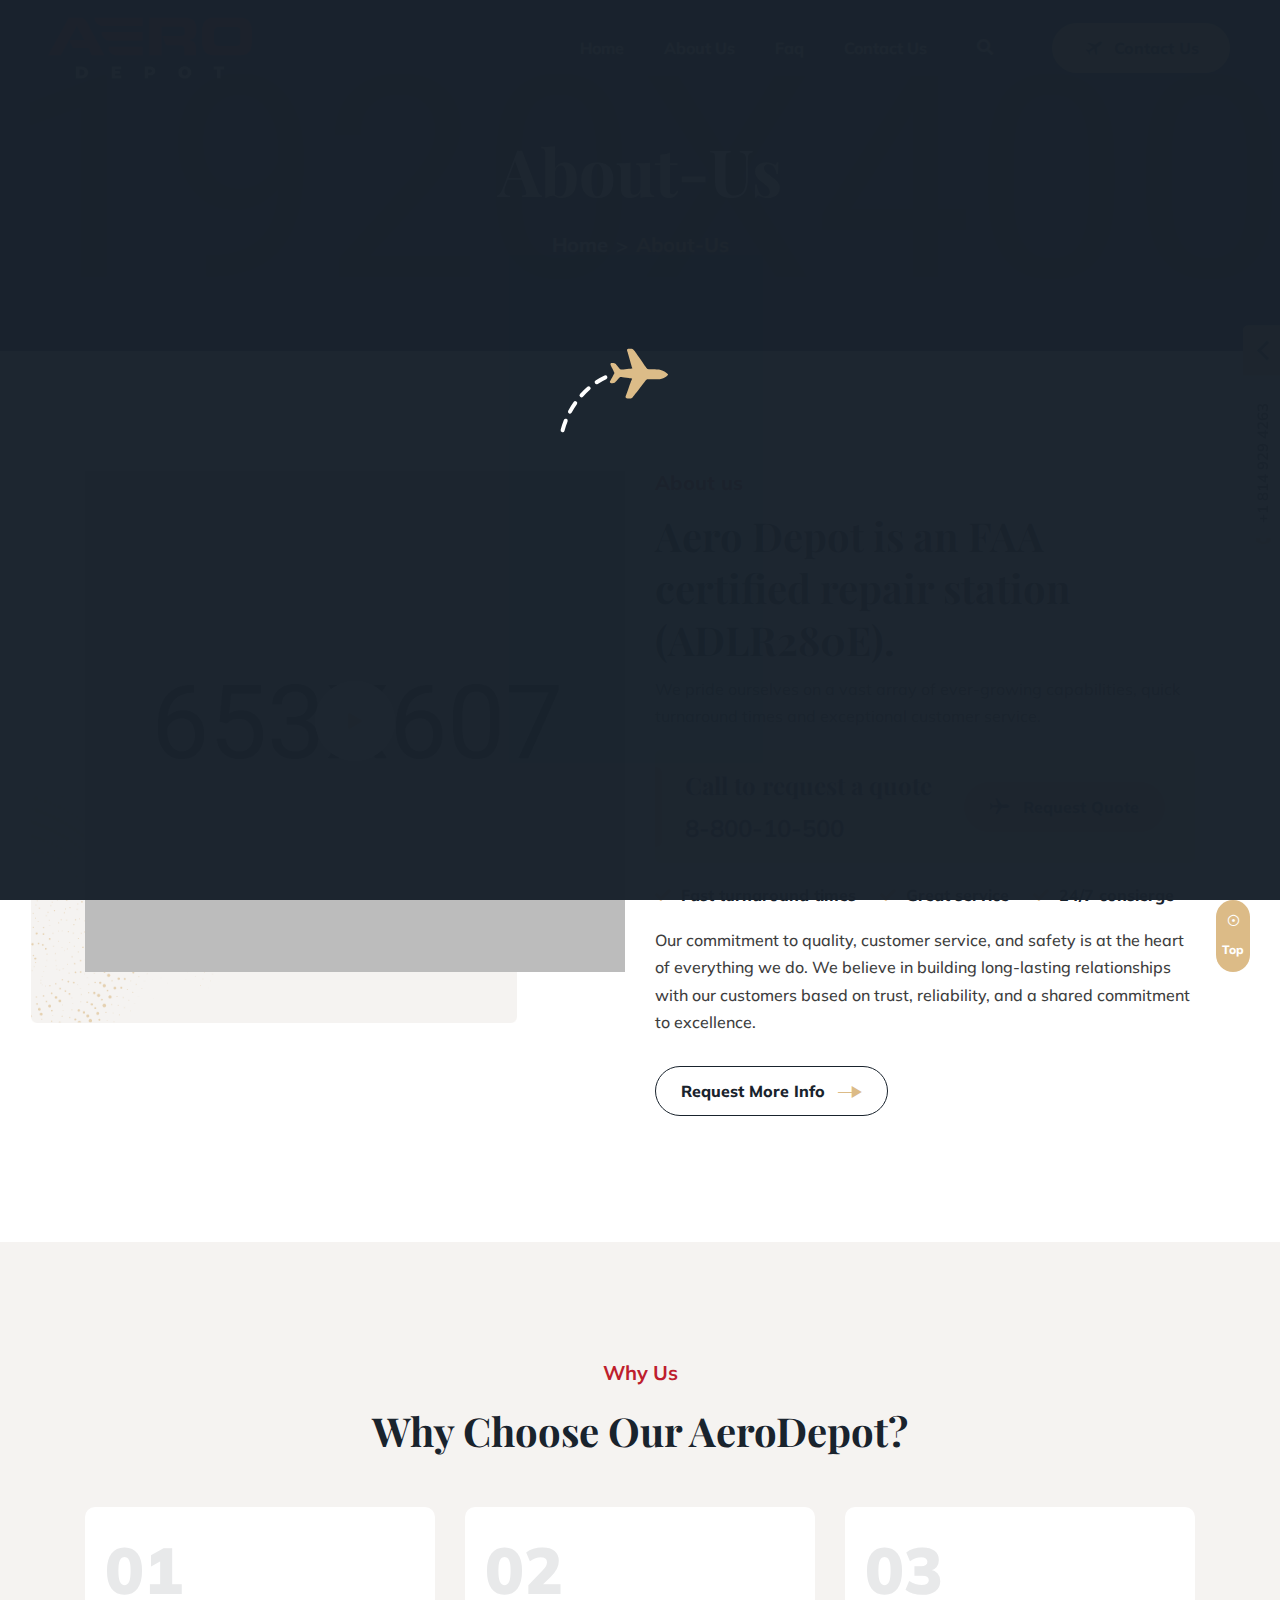
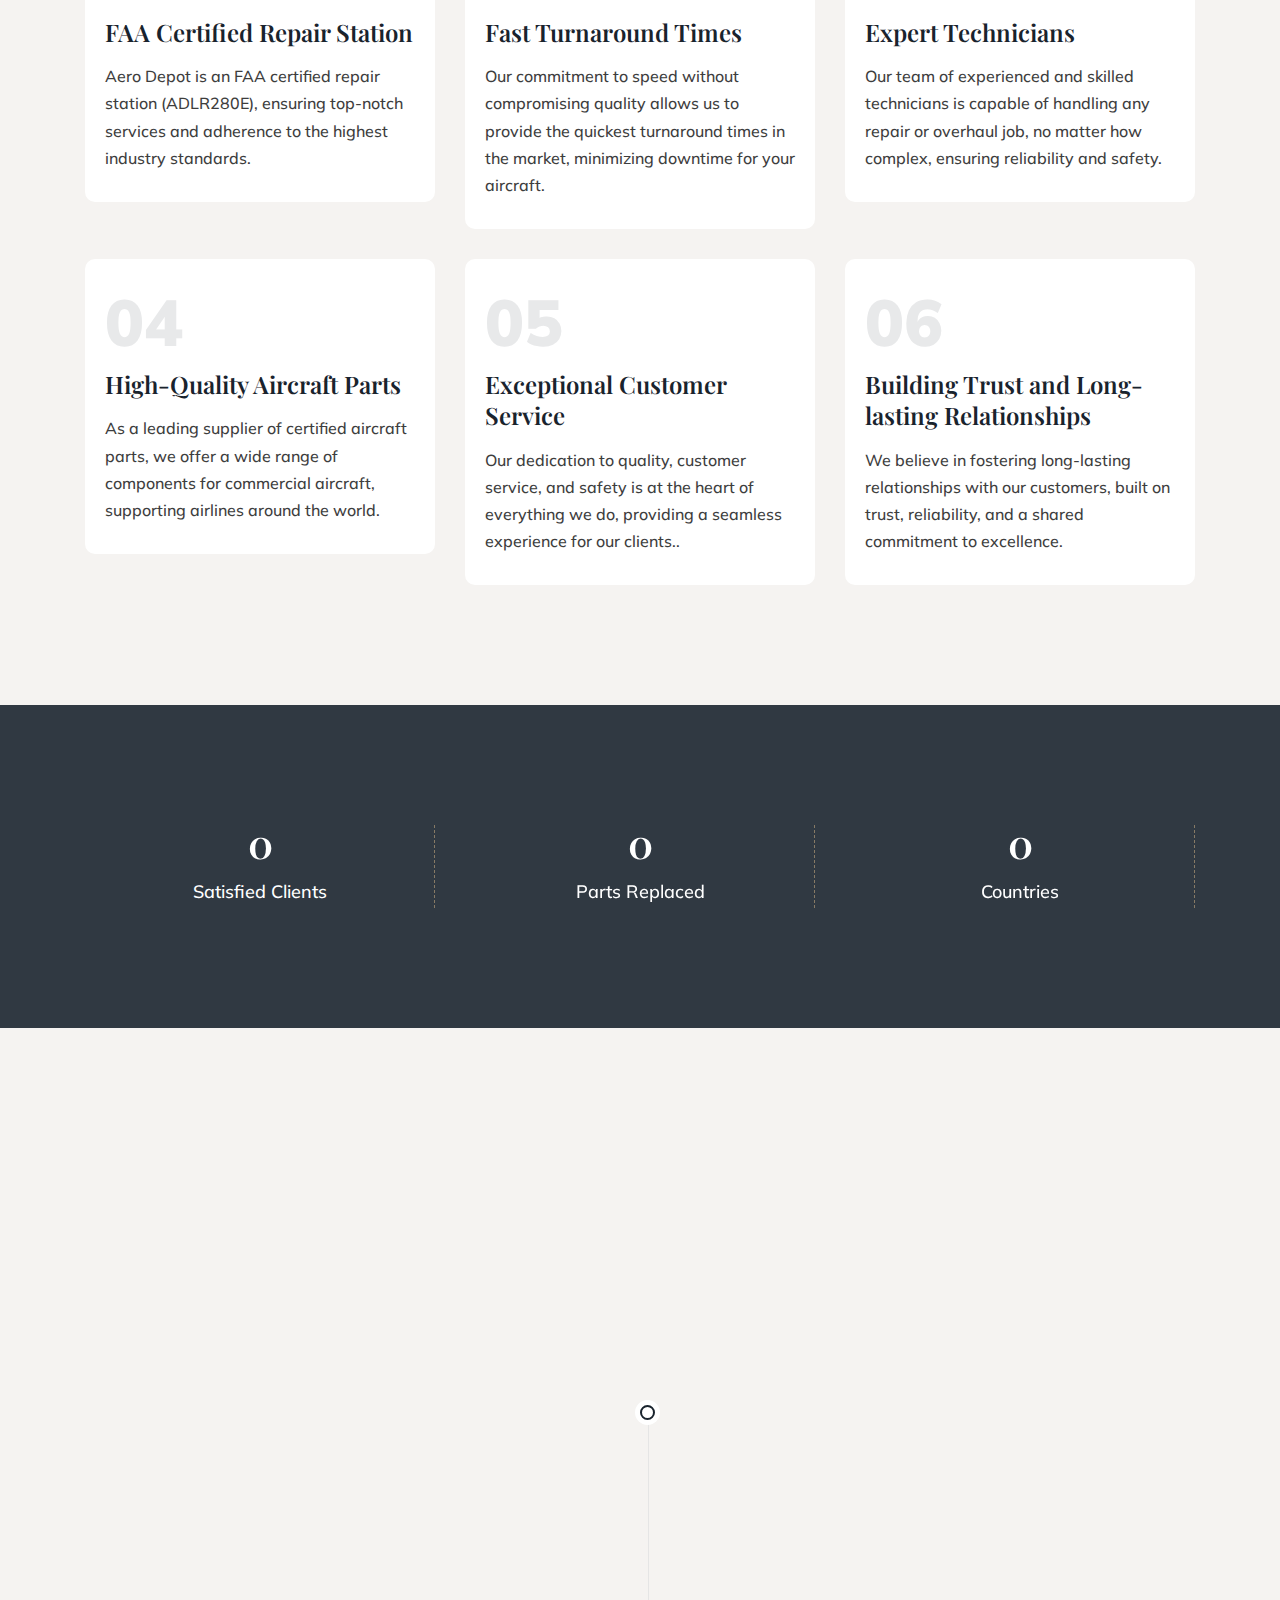
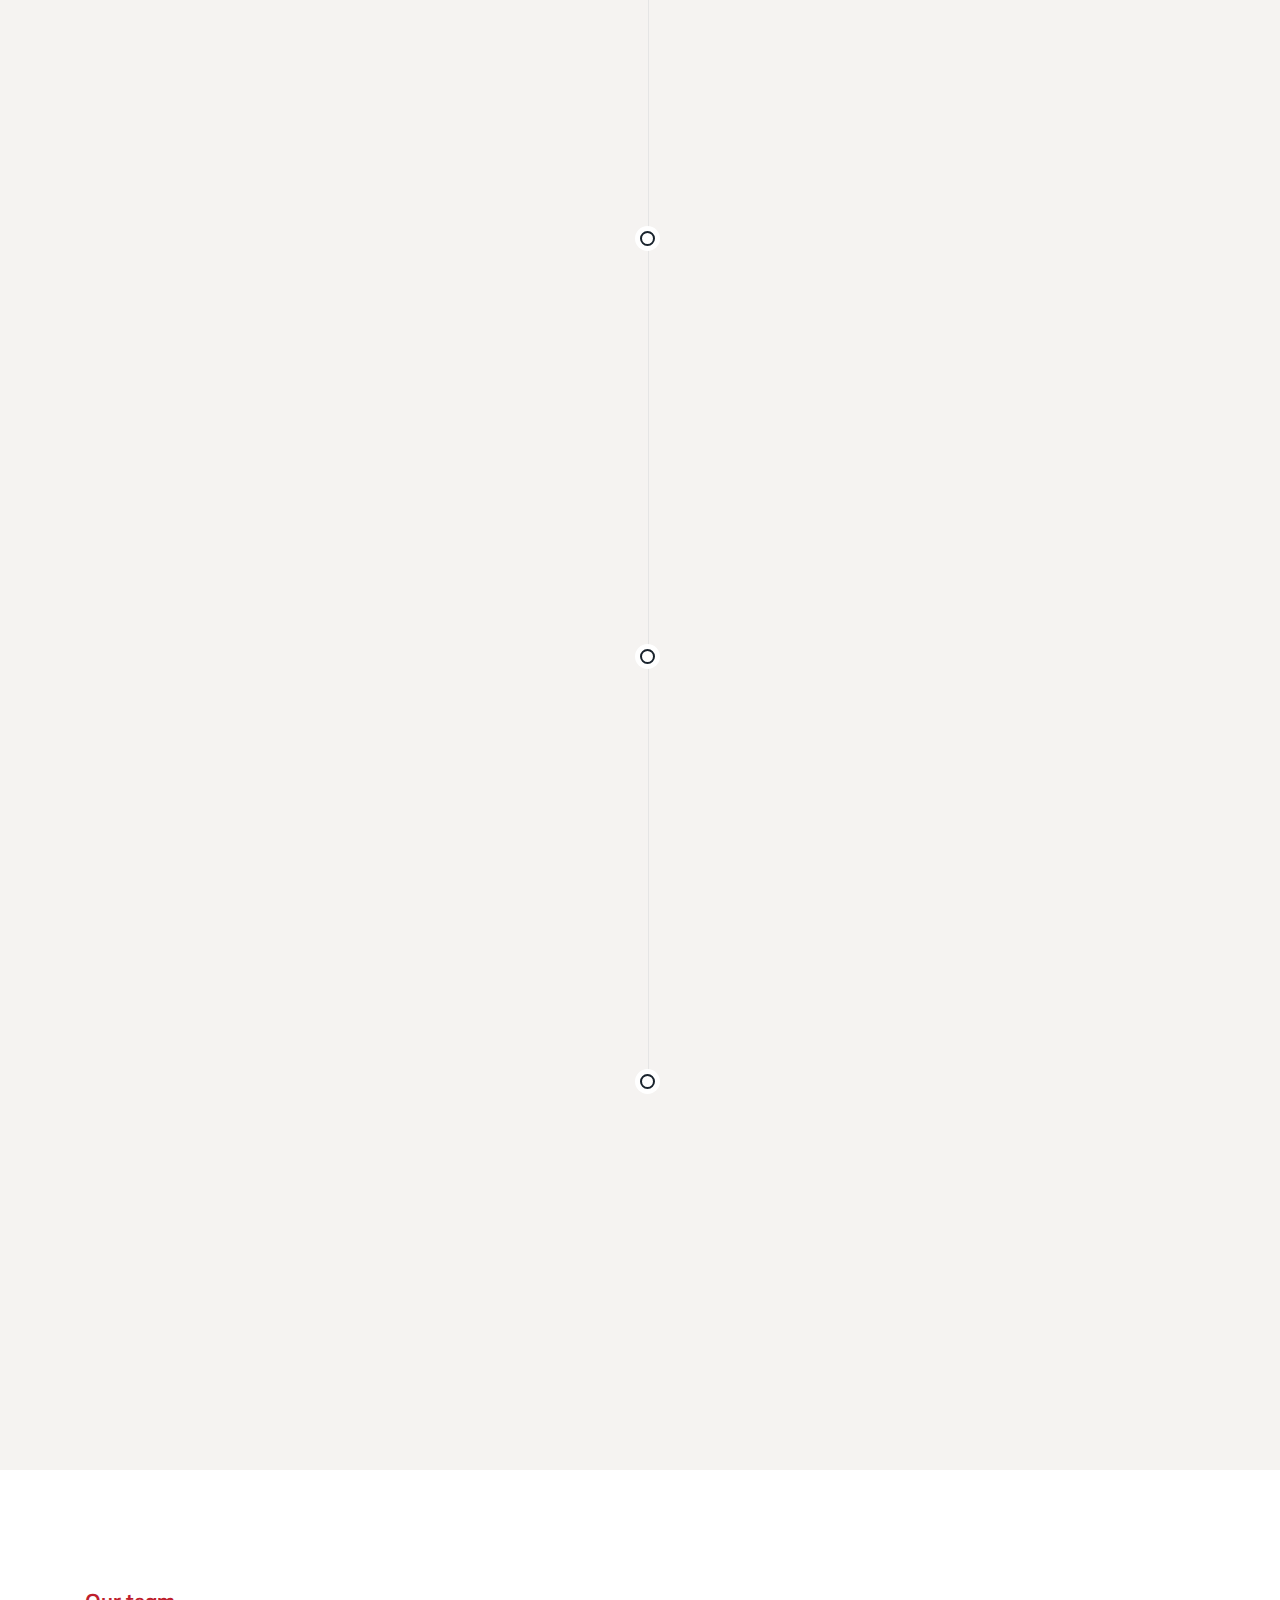
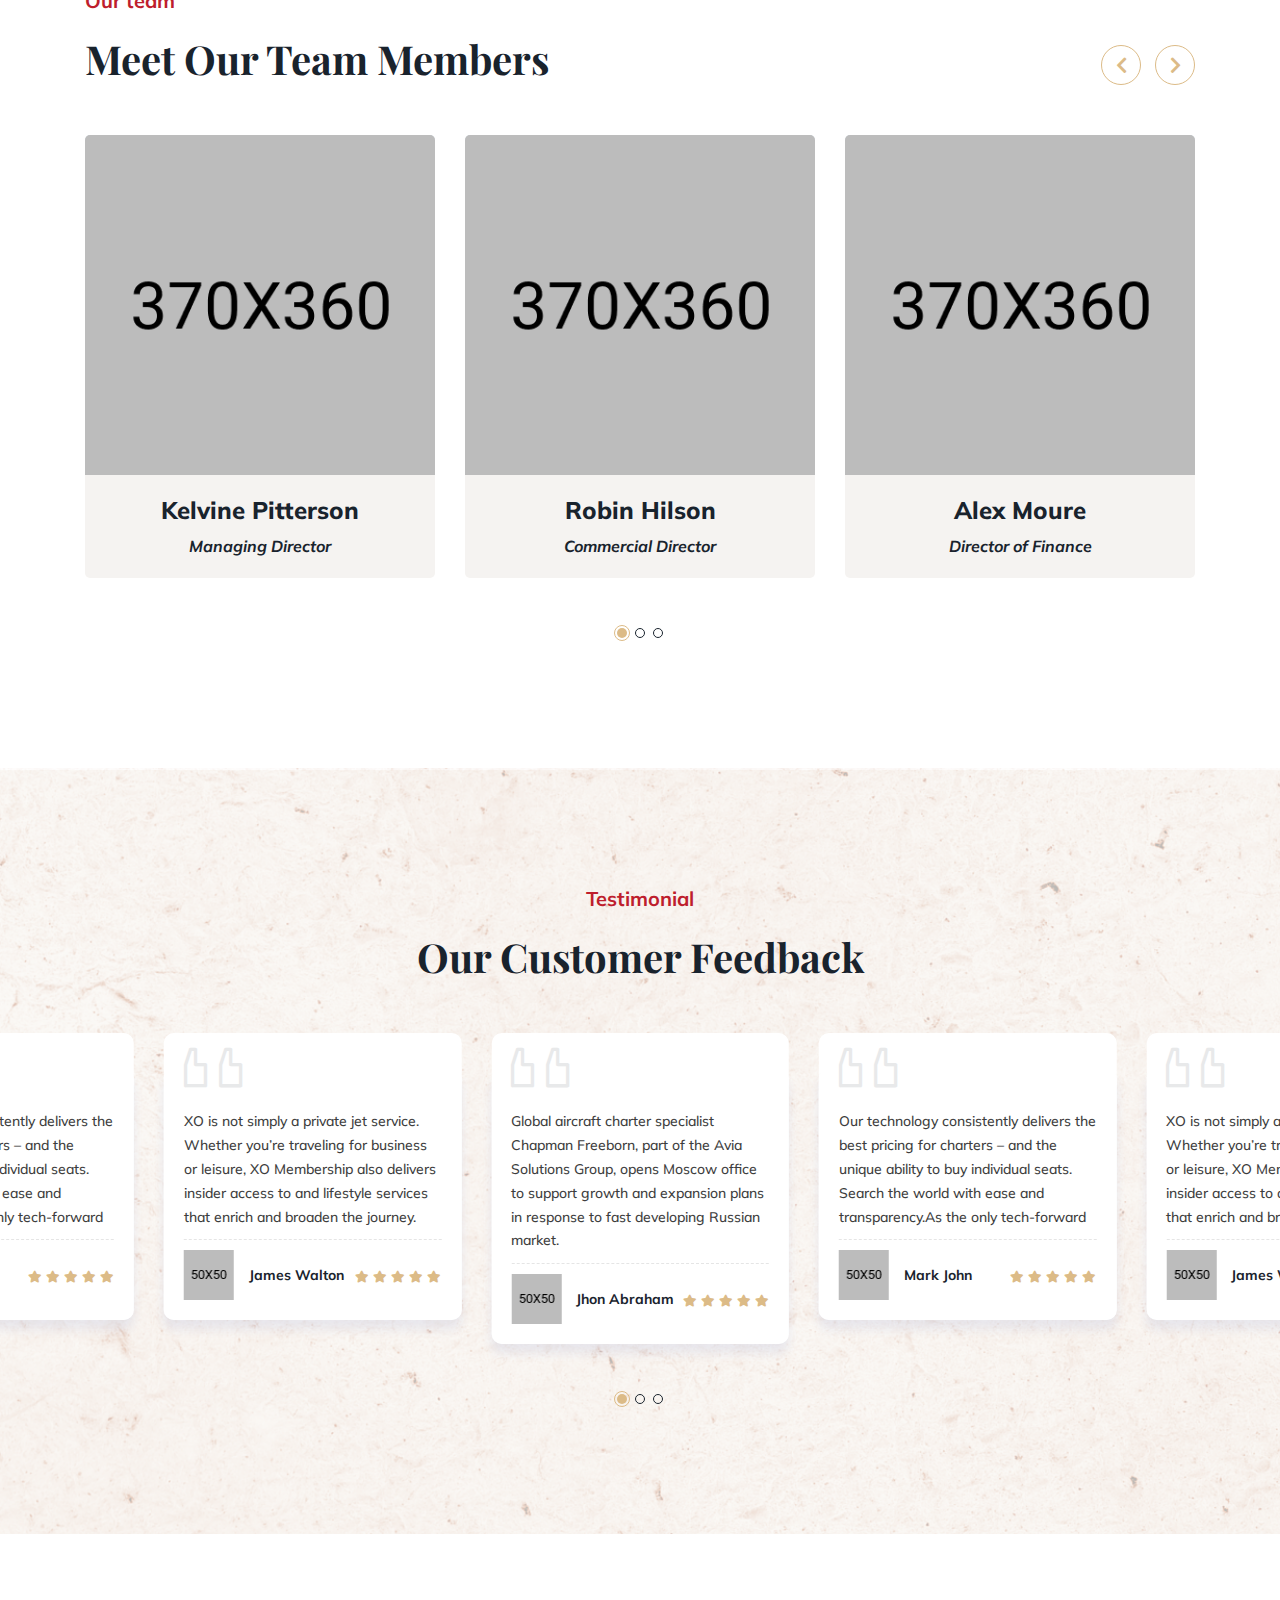
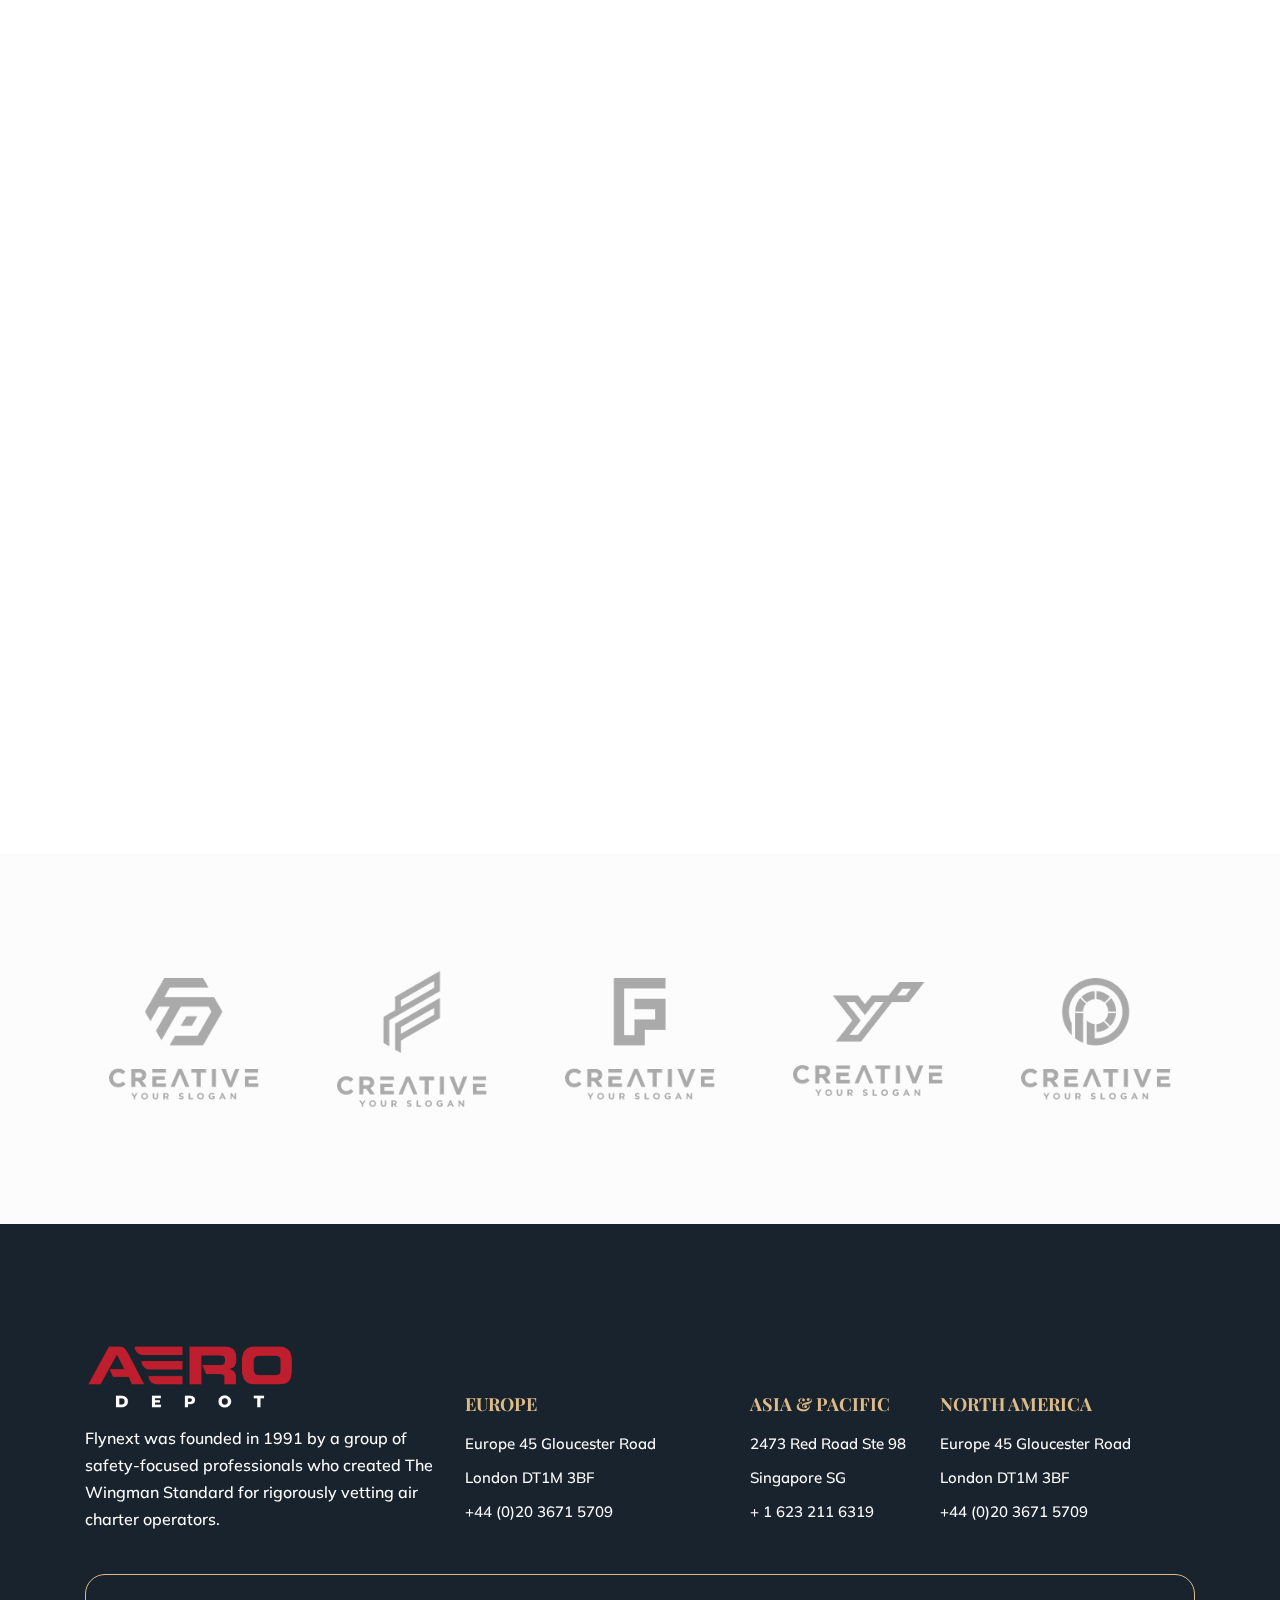
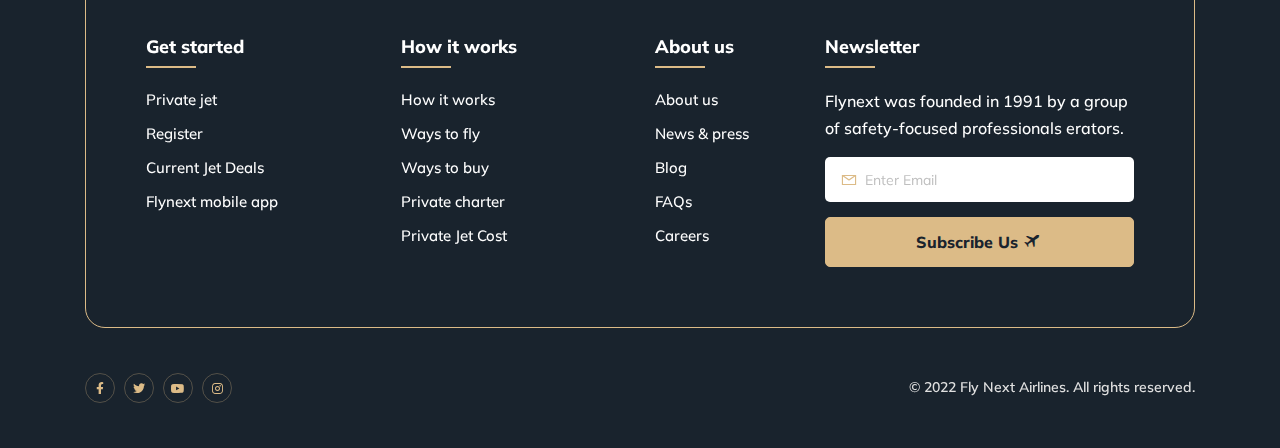
==== commit ba1ee562: "added text to about me and the reasons why aero depot" ====
--- a/about.html
+++ b/about.html
@@ -5,7 +5,7 @@
     <meta charset="UTF-8">
     <meta name="viewport" content="width=device-width, initial-scale=1.0">
     <meta http-equiv="X-UA-Compatible" content="ie=edge">
-    <title>Charter Flight & Aviation School HTML Template</title>
+    <title>AeroDepot-About Us</title>
     <link rel="preconnect" href="https://fonts.googleapis.com">
     <link rel="preconnect" href="https://fonts.gstatic.com" crossorigin>
     <link
@@ -63,86 +63,87 @@
         <!--~~~~~~~~~~~~~~~~~~~~~~~~~~~~~~~~~~~~~~~
         Start Header
     ~~~~~~~~~~~~~~~~~~~~~~~~~~~~~~~~~~~~~~~~-->
-        <header class="header-section header-section-one header-two">
-            <div class="header">
-                <div class="header-bottom-area">
-                    <div class="container-fluid">
-                        <div class="header-menu-content">
-                            <nav class="navbar navbar-expand-lg p-0">
-                                <a class="site-logo site-title" href="index.html"><img src="assets/images/logo.png"
-                                        alt="site-logo"></a>
-                                <button class="navbar-toggler ml-auto" type="button" data-toggle="collapse"
-                                    data-target="#navbarSupportedContent" aria-controls="navbarSupportedContent"
-                                    aria-expanded="false" aria-label="Toggle navigation">
-                                    <span class="fas fa-bars"></span>
-                                </button>
-                                <div class="collapse navbar-collapse" id="navbarSupportedContent">
-                                    <ul class="navbar-nav main-menu ml-auto">
-                                        <li class="menu_has_children"><a href="#0">Home</a>
-                                            <ul class="sub-menu">
-                                                <li><a href="index.html">Home One</a></li>
-                                                <li><a href="index-two.html">Home Two</a></li>
-                                                <li><a href="index-dark.html">Home Dark</a></li>
-                                            </ul>
-                                        </li>
-                                        <li><a href="about.html">About Us</a></li>
-                                        <li class="menu_has_children"><a href="#0">Pages</a>
-                                            <ul class="sub-menu">
-                                                <li><a href="service.html">Service</a></li>
-                                                <li><a href="service-details.html">Service Details</a></li>
-                                                <li><a href="deals.html">Deals</a></li>
-                                                <li><a href="deals-details.html">Deals Details</a></li>
-                                                <li><a href="package.html">Package</a></li>
-                                                <li><a href="package-details.html">Package Details</a></li>
-                                                <li><a href="course.html">Our Course</a></li>
-                                                <li><a href="course-details.html">Course Details</a></li>
-                                                <li><a href="team.html">Our Team</a></li>
-                                                <li><a href="team-details.html">Team Details</a></li>
-                                                <li><a href="faq.html">FAQ</a></li>
-                                                <li><a href="register.html">Sign Up</a></li>
-                                                <li><a href="login.html">Sign In</a></li>
-                                                <li><a href="404.html">404 Page</a></li>
-                                            </ul>
-                                        </li>
-                                        <li class="menu_has_children"><a href="#0">Blog</a>
-                                            <ul class="sub-menu">
-                                                <li><a href="blog.html">Blog</a></li>
-                                                <li><a href="blog-classic.html">Blog Classic</a></li>
-                                                <li><a href="blog-details.html">Blog Details</a></li>
-                                            </ul>
-                                        </li>
-                                        <li><a href="faq.html">Faq</a></li>
-                                        <li><a href="contact.html">Contact Us</a></li>
-                                    </ul>
-                                    <div class="header-right">
-                                        <div class="search-bar d-none d-lg-block">
-                                            <a href="#0"><i class="fas fa-search"></i></a>
-                                            <div class="header-top-search-area">
-                                                <form class="header-search-form"
-                                                    action="https://gamblingscript.com/search" method="GET">
-                                                    <input type="search" name="keyword" id="header_search"
-                                                        placeholder="Search Product...">
-                                                    <button class="header-search-btn"><i
-                                                            class="fas fa-search"></i></button>
-                                                </form>
-                                            </div>
-                                        </div>
-                                        <div class="header-action-area">
-                                            <a href="service-details.html" class="action-btn two"><i
-                                                    class="icon-btn-icon"></i></a>
-                                            <div class="header-action">
-                                                <a href="service-details.html" class="btn--base"><i
-                                                        class="icon-btn-icon"></i> Book Now</a>
-                                            </div>
-                                        </div>
-                                    </div>
-                                </div>
-                            </nav>
-                        </div>
-                    </div>
-                </div>
-            </div>
-        </header>
+    <header class="header-section header-section-one">
+        <div class="header">
+            <div class="header-bottom-area">
+                <div class="container-fluid">
+                    <div class="header-menu-content">
+                        <nav class="navbar navbar-expand-lg p-0">
+                            <a class="site-logo site-title" href="index.html"><img src="assets/images/logo.png"
+                                    alt="site-logo"></a>
+                            <button class="navbar-toggler ml-auto" type="button" data-toggle="collapse"
+                                data-target="#navbarSupportedContent" aria-controls="navbarSupportedContent"
+                                aria-expanded="false" aria-label="Toggle navigation">
+                                <span class="fas fa-bars"></span>
+                            </button>
+                            <div class="collapse navbar-collapse" id="navbarSupportedContent">
+                                <ul class="navbar-nav main-menu ml-auto">
+                                    <!-- <li class="menu_has_children"><a href="#0">Home</a>
+                                        <ul class="sub-menu">
+                                            <li><a href="index.html">Home One</a></li>
+                                            <li><a href="index-two.html">Home Two</a></li>
+                                            <li><a href="index-dark.html">Home Dark</a></li>
+                                        </ul>
+                                    </li> -->
+                                    <li><a href="index.html">Home</a></li>
+                                    <li><a href="about.html">About Us</a></li>
+                                    <!-- <li class="menu_has_children"><a href="#0">Pages</a>
+                                        <ul class="sub-menu">
+                                            <li><a href="service.html">Service</a></li>
+                                            <li><a href="service-details.html">Service Details</a></li>
+                                            <li><a href="deals.html">Deals</a></li>
+                                            <li><a href="deals-details.html">Deals Details</a></li>
+                                            <li><a href="package.html">Package</a></li>
+                                            <li><a href="package-details.html">Package Details</a></li>
+                                            <li><a href="course.html">Our Course</a></li>
+                                            <li><a href="course-details.html">Course Details</a></li>
+                                            <li><a href="team.html">Our Team</a></li>
+                                            <li><a href="team-details.html">Team Details</a></li>
+                                            <li><a href="faq.html">FAQ</a></li>
+                                            <li><a href="register.html">Sign Up</a></li>
+                                            <li><a href="login.html">Sign In</a></li>
+                                            <li><a href="404.html">404 Page</a></li>
+                                        </ul>
+                                    </li>
+                                    <li class="menu_has_children"><a href="#0">Blog</a>
+                                        <ul class="sub-menu">
+                                            <li><a href="blog.html">Blog</a></li>
+                                            <li><a href="blog-classic.html">Blog Classic</a></li>
+                                            <li><a href="blog-details.html">Blog Details</a></li>
+                                        </ul>
+                                    </li> -->
+                                    <li><a href="faq.html">Faq</a></li>
+                                    <li><a href="contact.html">Contact Us</a></li>
+                                </ul>
+                                <div class="header-right">
+                                    <div class="search-bar d-none d-lg-block">
+                                        <a href="#0"><i class="fas fa-search"></i></a>
+                                        <div class="header-top-search-area">
+                                            <form class="header-search-form"
+                                                action="https://gamblingscript.com/search" method="GET">
+                                                <input type="search" name="keyword" id="header_search"
+                                                    placeholder="Search Product...">
+                                                <button class="header-search-btn"><i
+                                                        class="fas fa-search"></i></button>
+                                            </form>
+                                        </div>
+                                    </div>
+                                    <div class="header-action-area">
+                                        <a href="service-details.html" class="action-btn two"><i
+                                                class="icon-btn-icon"></i></a>
+                                        <div class="header-action">
+                                            <a href="contact.html" class="btn--base"><i
+                                                    class="icon-btn-icon"></i> Contact Us</a>
+                                        </div>
+                                    </div>
+                                </div>
+                            </div>
+                        </nav>
+                    </div>
+                </div>
+            </div>
+        </div>
+    </header>
         <!--~~~~~~~~~~~~~~~~~~~~~~~~~~~~~~~~~~~~~~~
         End Header
     ~~~~~~~~~~~~~~~~~~~~~~~~~~~~~~~~~~~~~~~~-->
@@ -288,33 +289,31 @@
                     <div class="col-xl-6 col-lg-6 mb-30">
                         <div class="about-content" data-aos="fade-left" data-aos-duration="1200">
                             <span class="sub-title text--base">About us</span>
-                            <h2 class="title">Private Jet Charters save your
-                                time and give more comfort</h2>
-                            <p>XO is not simply a private jet service. Whether you’re traveling for business or leisure,
-                                XO Membership also delivers insider access to unique experiences, exclusive amenities
+                            <h2 class="title">Aero Depot is an FAA certified repair station (ADLR280E).</h2>
+                            <p>We pride ourselves on a vast array of ever-growing capabilities, quick turnaround times and exceptional customer service.
                             </p>
                             <div class="about-book-area">
                                 <div class="about-book-element">
                                     <img src="assets/images/element/element-7.png" alt="element">
                                 </div>
                                 <div class="about-book-left">
-                                    <h3 class="call-title">Call for book an order</h3>
+                                    <h3 class="call-title">Call to request a quote</h3>
                                     <span class="call"><a href="tel:8-800-10-500">8-800-10-500</a></span>
                                 </div>
                                 <div class="about-book-right">
                                     <a href="service-details.html" class="btn--base"><i class="icon-btn-icon-v2"></i>
-                                        Book Now</a>
+                                        Request Quote</a>
                                 </div>
                             </div>
                             <div class="about-list-area">
                                 <ul class="about-list">
-                                    <li><i class="fas fa-check"></i> Private Jet</li>
-                                    <li><i class="fas fa-check"></i> Business Jet</li>
-                                    <li><i class="fas fa-check"></i> Air Ambulance</li>
+                                    <li><i class="fas fa-check"></i> Fast turnaround times</li>
+                                    <li><i class="fas fa-check"></i> Great service</li>
+                                    <li><i class="fas fa-check"></i> 24/7 consierge</li>
                                 </ul>
                             </div>
-                            <p>Charter an entire jet, or offer the seats you don’t need through our app a need for full
-                                or even fractional jet ownership</p>
+                            <p>Our commitment to quality, customer service, and safety is at the heart of everything we do. We believe in building long-lasting relationships with our customers based on trust, reliability, and a shared commitment to excellence.
+                            </p>
                             <div class="about-footer-btn">
                                 <a href="contact.html" class="btn--base">Request More Info <i
                                         class="icon-Group-2361 ml-2"></i></a>
@@ -338,7 +337,7 @@
                     <div class="col-xl-12 text-center">
                         <div class="section-header">
                             <span class="sub-title"><span>Why Us</span></span>
-                            <h2 class="section-title">Why Choose Our Flynext?</h2>
+                            <h2 class="section-title">Why Choose Our AeroDepot?</h2>
                         </div>
                     </div>
                 </div>
@@ -349,10 +348,8 @@
                                 <img src="assets/images/choose.png" alt="choose">
                             </div>
                             <span class="num">01</span>
-                            <h3 class="title">Leading private aviation</h3>
-                            <p>As well as getting to fly to many different
-                                destinations as part of their job, airplane
-                                pilots get big discounts on</p>
+                            <h3 class="title">FAA Certified Repair Station</h3>
+                            <p>Aero Depot is an FAA certified repair station (ADLR280E), ensuring top-notch services and adherence to the highest industry standards.</p>
                         </div>
                     </div>
                     <div class="col-xl-4 col-lg-4 col-md-6 col-sm-6 mb-30">
@@ -361,9 +358,8 @@
                                 <img src="assets/images/choose.png" alt="choose">
                             </div>
                             <span class="num">02</span>
-                            <h3 class="title">Tailored memberships</h3>
-                            <p>Charter an entire jet, or offer the seats you don’t need through our app a need for full
-                                or even fractional jet ownership</p>
+                            <h3 class="title">Fast Turnaround Times</h3>
+                            <p>Our commitment to speed without compromising quality allows us to provide the quickest turnaround times in the market, minimizing downtime for your aircraft.</p>
                         </div>
                     </div>
                     <div class="col-xl-4 col-lg-4 col-md-6 col-sm-6 mb-30">
@@ -372,9 +368,8 @@
                                 <img src="assets/images/choose.png" alt="choose">
                             </div>
                             <span class="num">03</span>
-                            <h3 class="title">Leading safety & privacy</h3>
-                            <p>XO is not simply a private jet service. Whether you’re traveling for business or leisure,
-                                XO Membership also delivers</p>
+                            <h3 class="title">Expert Technicians</h3>
+                            <p>Our team of experienced and skilled technicians is capable of handling any repair or overhaul job, no matter how complex, ensuring reliability and safety.</p>
                         </div>
                     </div>
                     <div class="col-xl-4 col-lg-4 col-md-6 col-sm-6 mb-30">
@@ -383,9 +378,8 @@
                                 <img src="assets/images/choose.png" alt="choose">
                             </div>
                             <span class="num">04</span>
-                            <h3 class="title">Client ratings & reviews</h3>
-                            <p>Search the world with ease and transparency.As the only tech-forward private aviation
-                                company</p>
+                            <h3 class="title">High-Quality Aircraft Parts</h3>
+                            <p>As a leading supplier of certified aircraft parts, we offer a wide range of components for commercial aircraft, supporting airlines around the world.</p>
                         </div>
                     </div>
                     <div class="col-xl-4 col-lg-4 col-md-6 col-sm-6 mb-30">
@@ -394,9 +388,8 @@
                                 <img src="assets/images/choose.png" alt="choose">
                             </div>
                             <span class="num">05</span>
-                            <h3 class="title">Exceptional service</h3>
-                            <p>Our technology consistently delivers the best pricing for charters – and the unique
-                                ability to buy individual seats.</p>
+                            <h3 class="title">Exceptional Customer Service</h3>
+                            <p>Our dedication to quality, customer service, and safety is at the heart of everything we do, providing a seamless experience for our clients..</p>
                         </div>
                     </div>
                     <div class="col-xl-4 col-lg-4 col-md-6 col-sm-6 mb-30">
@@ -405,9 +398,8 @@
                                 <img src="assets/images/choose.png" alt="choose">
                             </div>
                             <span class="num">06</span>
-                            <h3 class="title">Faster & smarter response</h3>
-                            <p>The first small jet-powered civil aircraft was the Morane-Saulnier MS.760 Paris,
-                                developed privately in the early 1950s</p>
+                            <h3 class="title">Building Trust and Long-lasting Relationships</h3>
+                            <p>We believe in fostering long-lasting relationships with our customers, built on trust, reliability, and a shared commitment to excellence.</p>
                         </div>
                     </div>
                 </div>
@@ -425,37 +417,37 @@
             <div class="container">
                 <div class="statistics-area">
                     <div class="row mb-30-none">
-                        <div class="col-xl-3 col-lg-3 col-md-6 col-sm-6 mb-30">
+                        <div class="col-xl-4 col-lg-4 col-md-6 col-sm-6 mb-30">
                             <div class="statistics-item">
                                 <div class="statistics-content">
                                     <div class="odo-area">
-                                        <h3 class="odo-title odometer" data-odometer-final="95">0</h3>
-                                    </div>
-                                    <p>Professional Pilots</p>
-                                </div>
-                            </div>
-                        </div>
-                        <div class="col-xl-3 col-lg-3 col-md-6 col-sm-6 mb-30">
+                                        <h3 class="odo-title odometer" data-odometer-final="32">0</h3>
+                                    </div>
+                                    <p>Satisfied Clients</p>
+                                </div>
+                            </div>
+                        </div>
+                        <div class="col-xl-4 col-lg-4 col-md-6 col-sm-6 mb-30">
                             <div class="statistics-item">
                                 <div class="statistics-content">
                                     <div class="odo-area">
-                                        <h3 class="odo-title odometer" data-odometer-final="68">0</h3>
-                                    </div>
-                                    <p>Jet Airplanes</p>
-                                </div>
-                            </div>
-                        </div>
-                        <div class="col-xl-3 col-lg-3 col-md-6 col-sm-6 mb-30">
+                                        <h3 class="odo-title odometer" data-odometer-final="12930">0</h3>
+                                    </div>
+                                    <p>Parts Replaced</p>
+                                </div>
+                            </div>
+                        </div>
+                        <div class="col-xl-4 col-lg-4 col-md-6 col-sm-6 mb-30">
                             <div class="statistics-item">
                                 <div class="statistics-content">
                                     <div class="odo-area">
                                         <h3 class="odo-title odometer" data-odometer-final="290">0</h3>
                                     </div>
-                                    <p>World Airports</p>
-                                </div>
-                            </div>
-                        </div>
-                        <div class="col-xl-3 col-lg-3 col-md-6 col-sm-6 mb-30">
+                                    <p>Countries</p>
+                                </div>
+                            </div>
+                        </div>
+                        <!-- <div class="col-xl-3 col-lg-3 col-md-6 col-sm-6 mb-30">
                             <div class="statistics-item" data-aos="zoom-in" data-aos-duration="1200">
                                 <div class="statistics-content">
                                     <div class="odo-area">
@@ -464,7 +456,7 @@
                                     <p>Directions</p>
                                 </div>
                             </div>
-                        </div>
+                        </div> -->
 
                     </div>
                 </div>
--- a/assets/css/style.css
+++ b/assets/css/style.css
@@ -3571,16 +3571,17 @@
   }
 }
 .banner-section .banner-thumb {
-  position: absolute;
+  /* position: absolute; */
   left: -130px;
-  bottom: -1300px;
+  /* bottom: -300px; */
   width: 123%;
   animation: scale 4s linear;
-  z-index: 9;
+  /* z-index: 9; */
 }
 .banner-section .banner-thumb img {
-  animation: ImgAnimate 3s infinite cubic-bezier(0.4, 0, 1, 1) 0.2s;
+  /* animation: ImgAnimate 3s infinite cubic-bezier(0.4, 0, 1, 1) 0.2s; */
   width: 100%;
+  padding-bottom: 200px;
 }
 @media only screen and (max-width: 1199px) {
   .banner-section .banner-thumb {
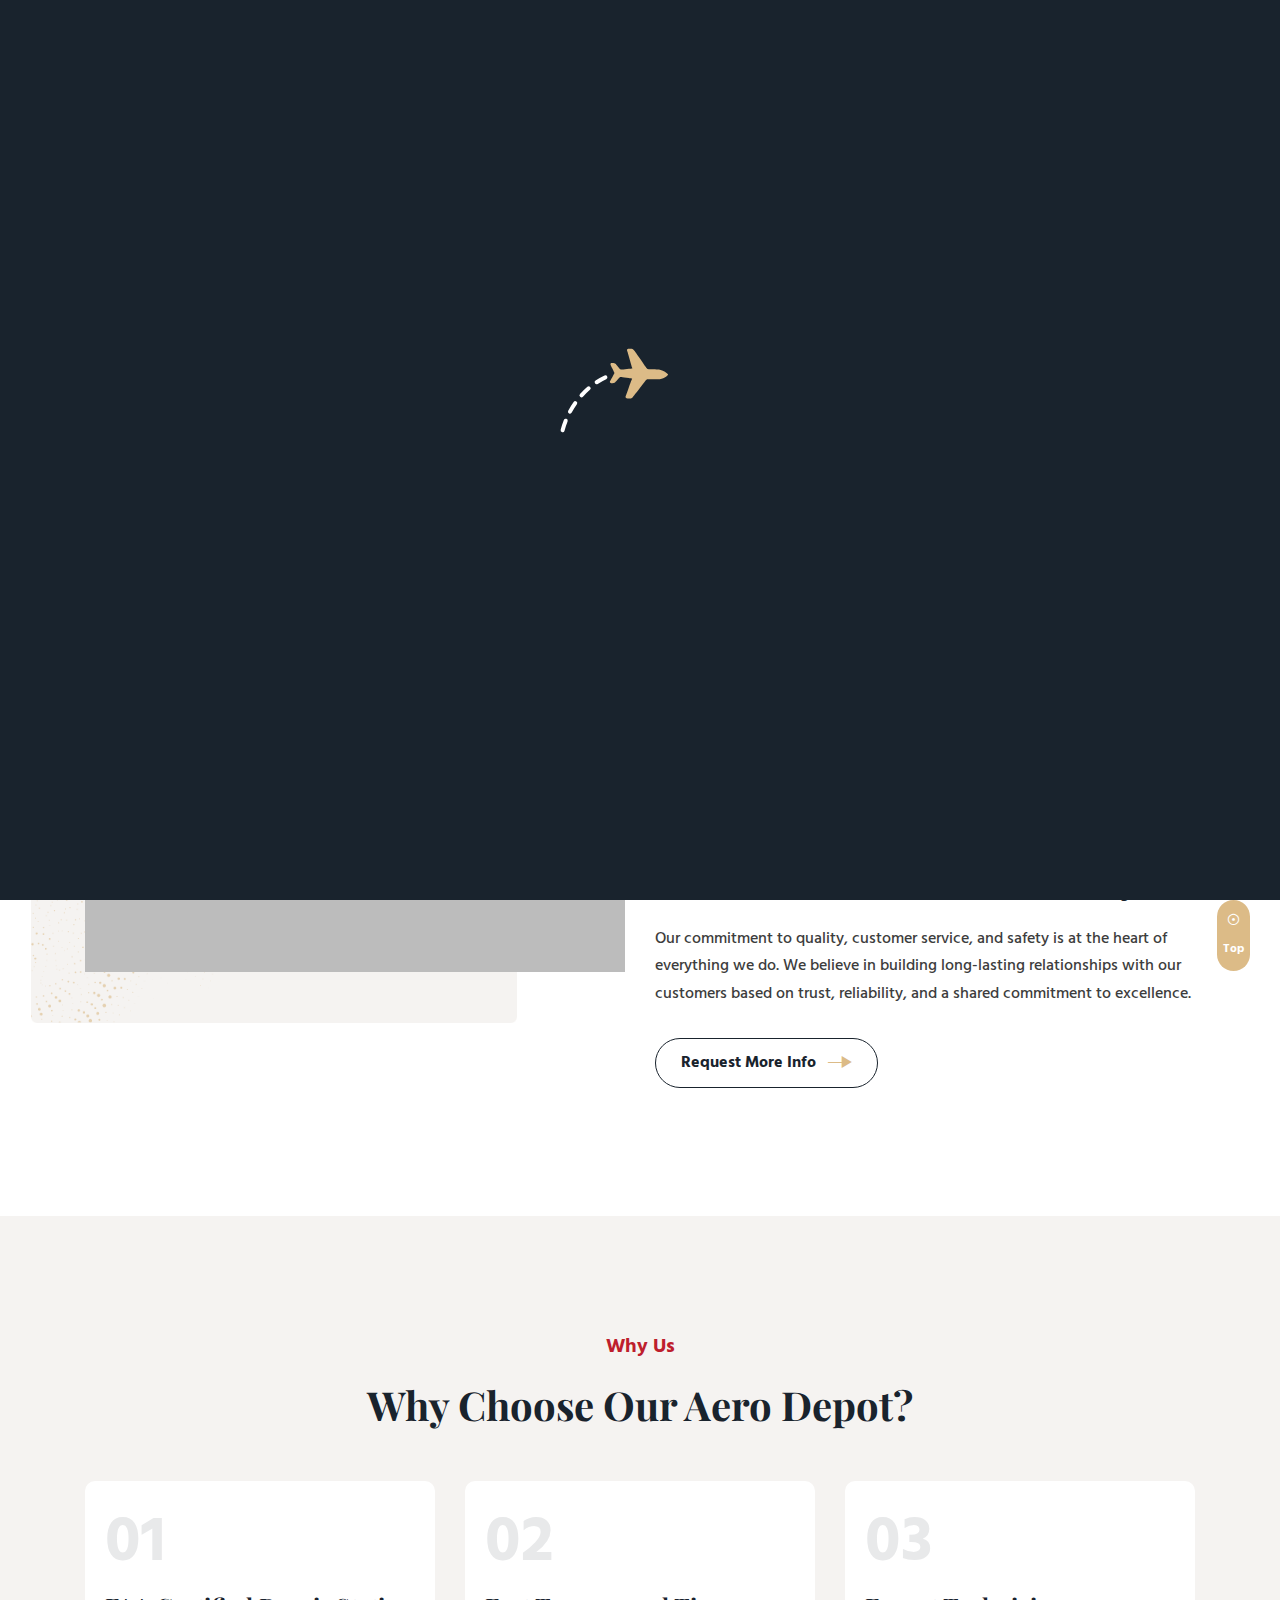
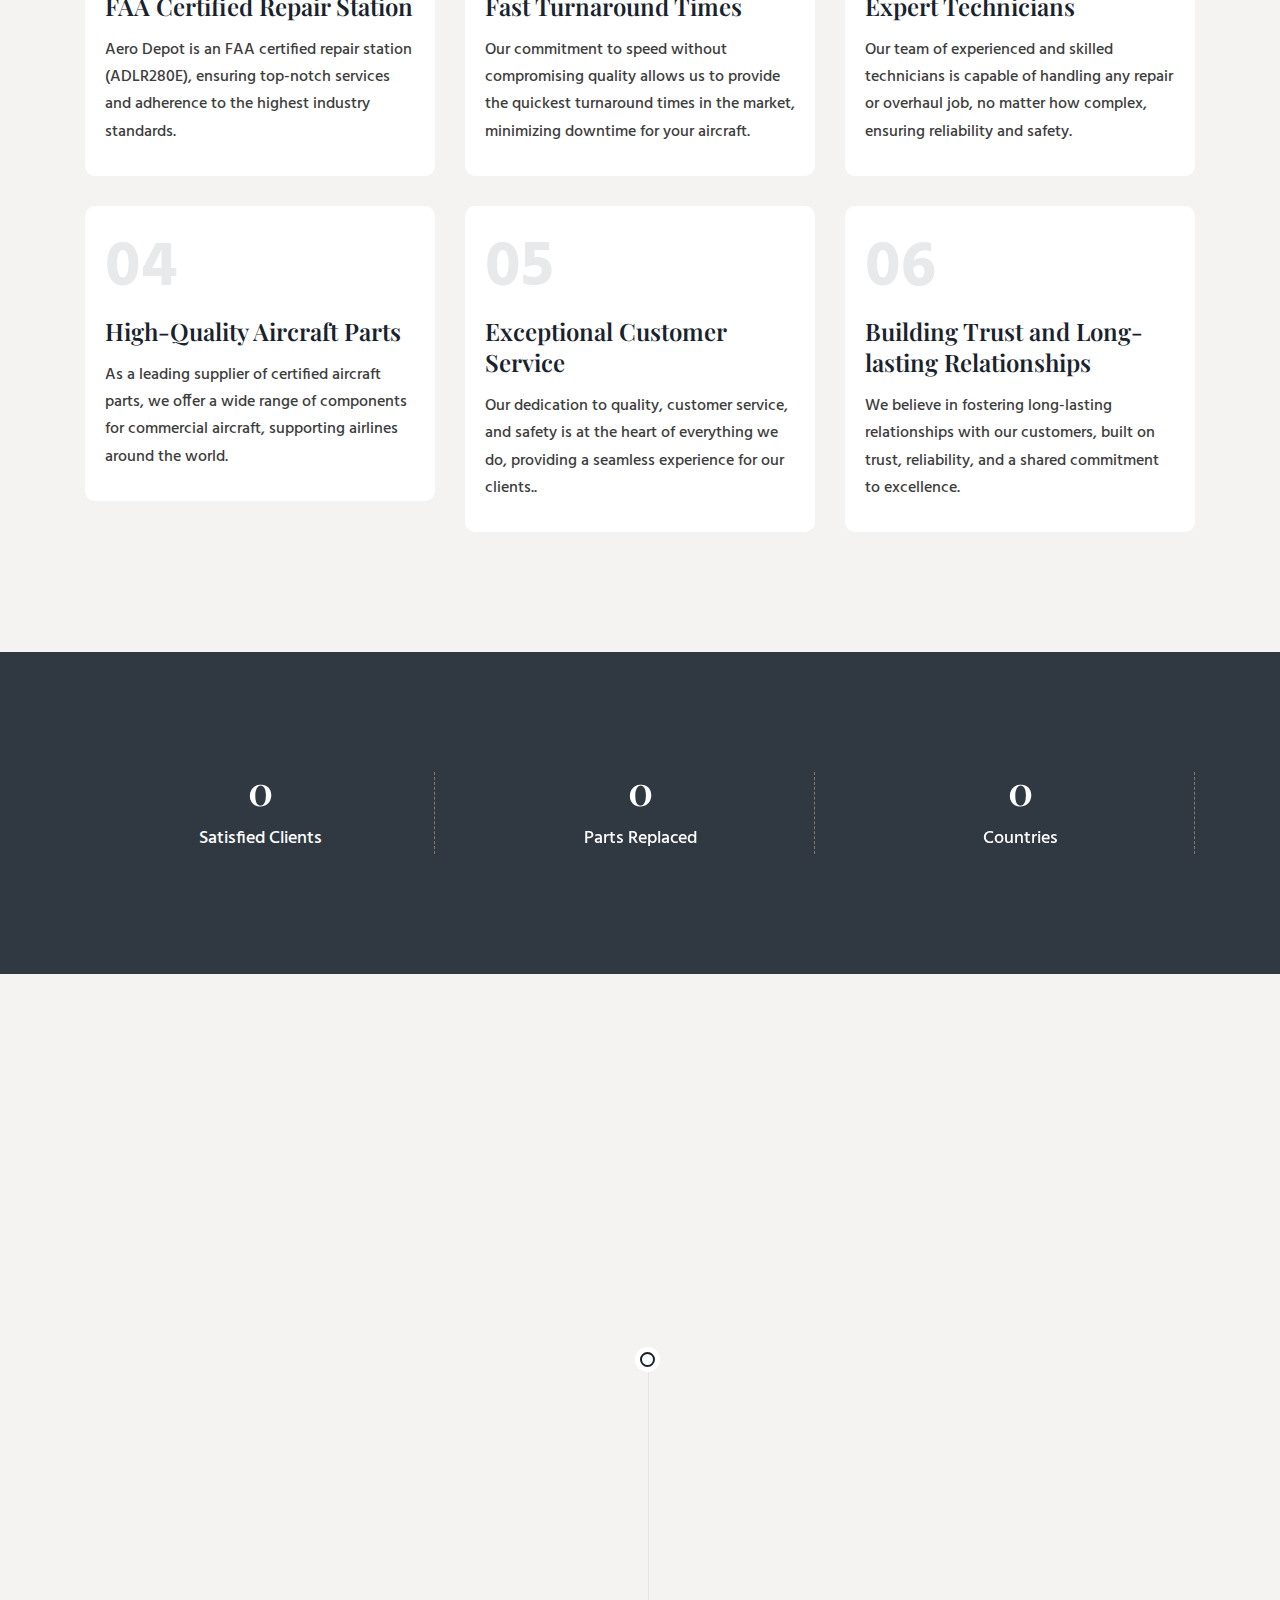
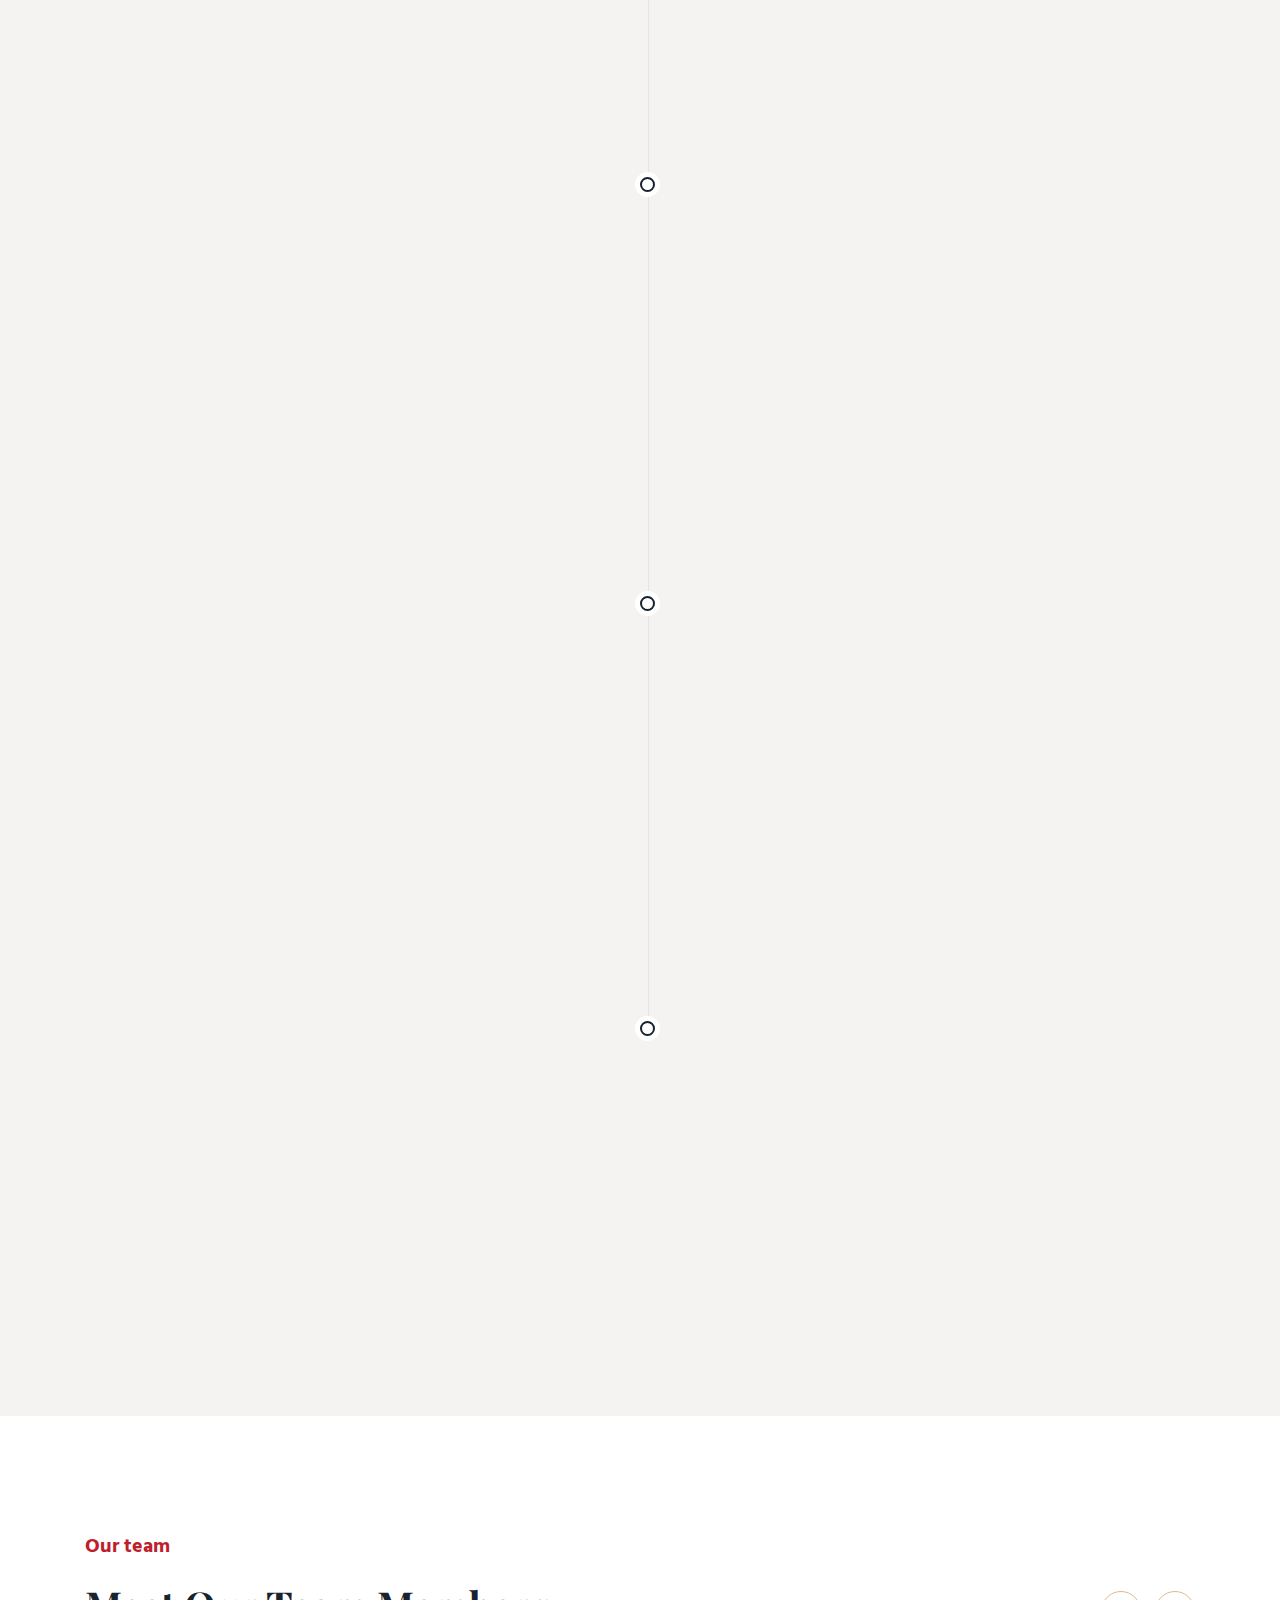
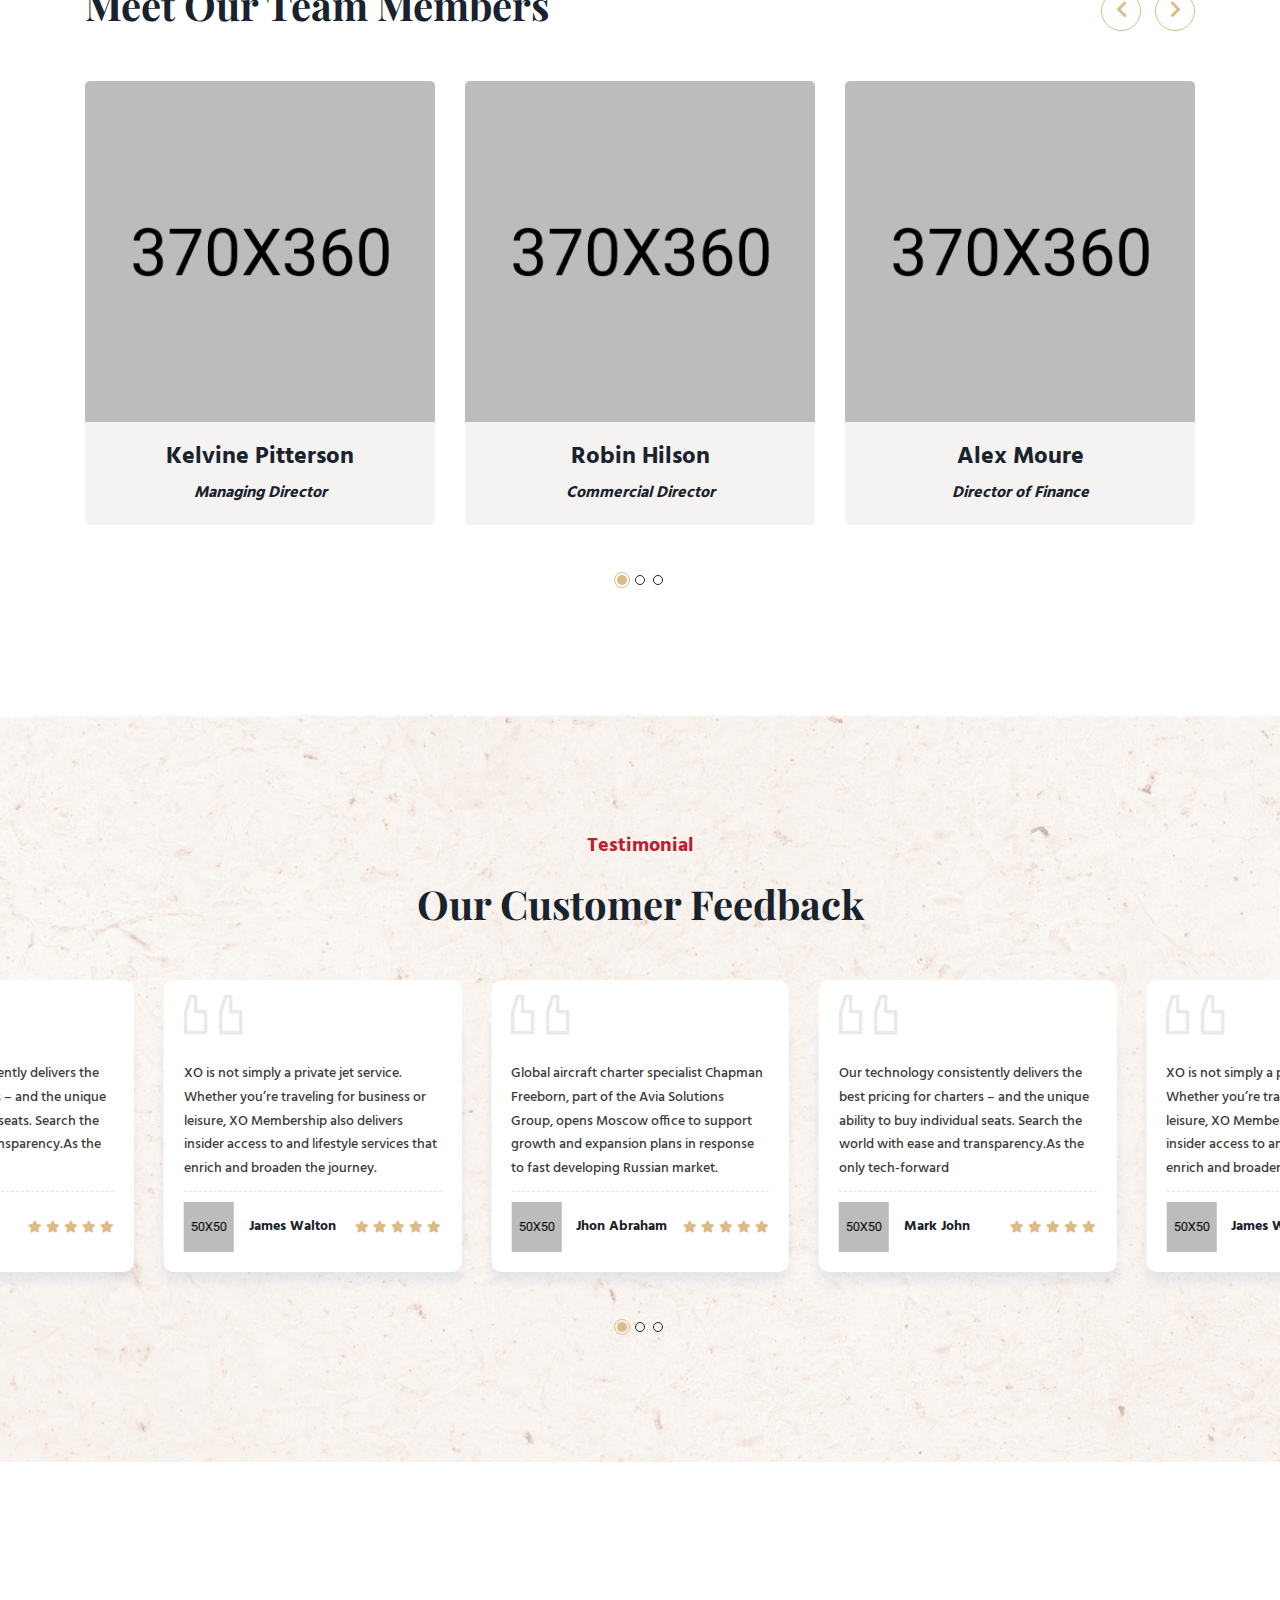
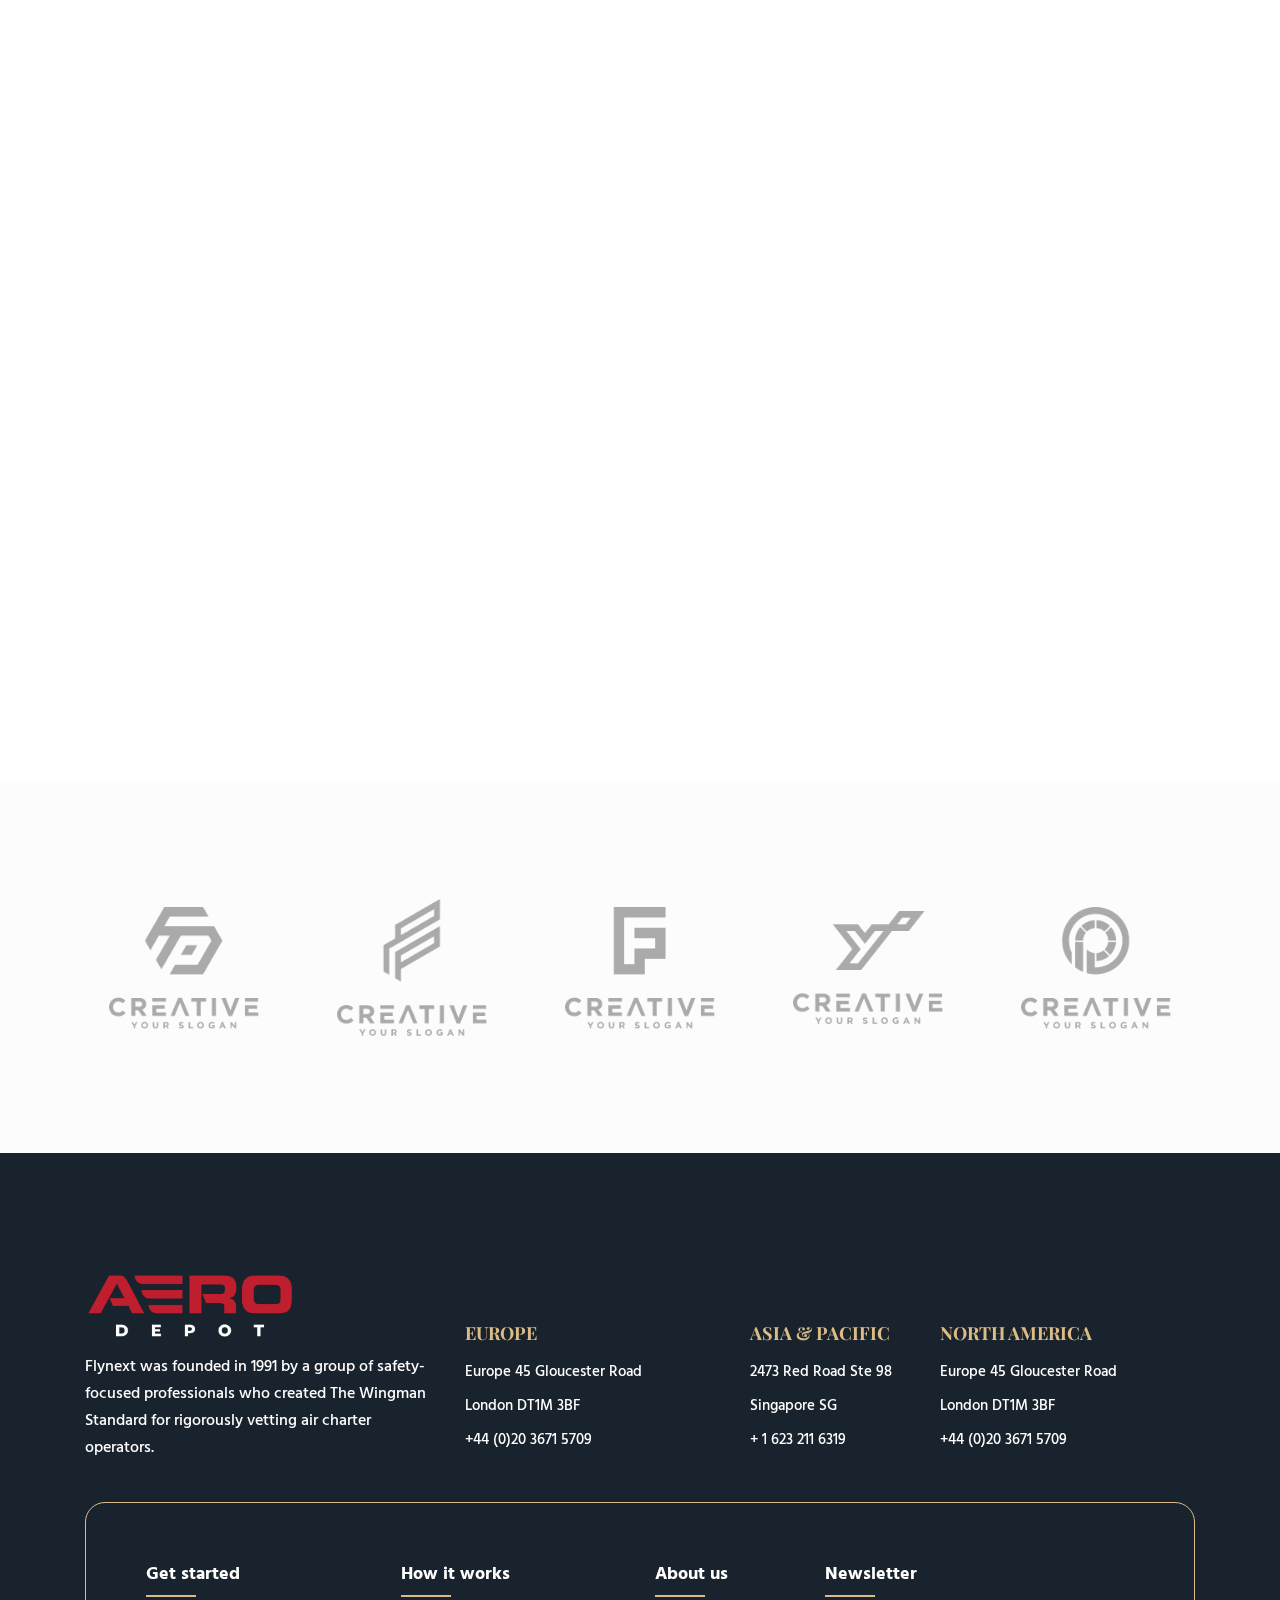
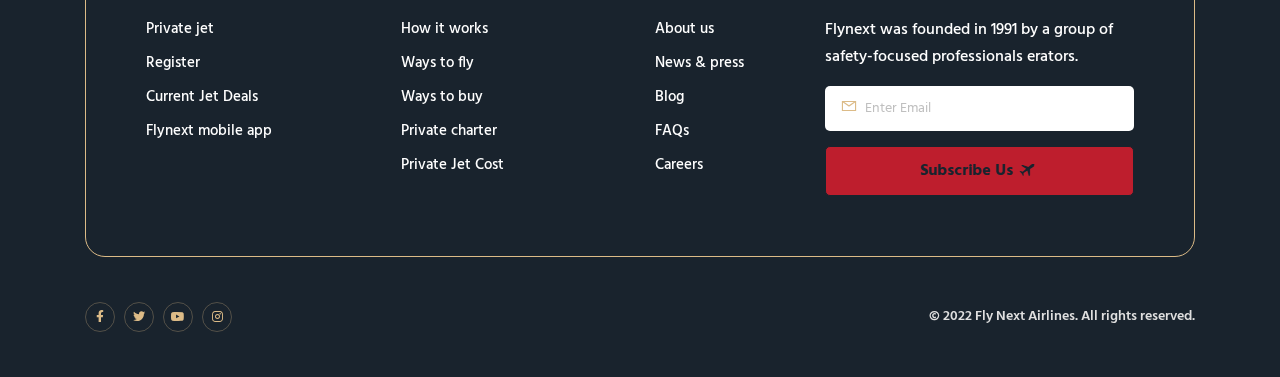
==== commit e1b7aaa9: "banner v1 done" ====
--- a/about.html
+++ b/about.html
@@ -5,7 +5,7 @@
     <meta charset="UTF-8">
     <meta name="viewport" content="width=device-width, initial-scale=1.0">
     <meta http-equiv="X-UA-Compatible" content="ie=edge">
-    <title>AeroDepot-About Us</title>
+    <title>Aero Depot-About Us</title>
     <link rel="preconnect" href="https://fonts.googleapis.com">
     <link rel="preconnect" href="https://fonts.gstatic.com" crossorigin>
     <link
@@ -16,7 +16,7 @@
     <!-- bootstrap css link -->
     <link rel="stylesheet" href="assets/css/bootstrap.min.css">
     <!-- favicon -->
-    <link rel="shortcut icon" href="assets/images/fav.png" type="image/x-icon">
+    <link rel="shortcut icon" href="assets/images/logo.png" type="image/x-icon">
     <!-- swipper css link -->
     <link rel="stylesheet" href="assets/css/swiper.min.css">
     <!-- lightcase css links -->
@@ -35,6 +35,10 @@
     <link rel="stylesheet" href="assets/css/nice-select.css">
     <!-- main style css link -->
     <link rel="stylesheet" href="assets/css/style.css">
+
+    <link rel="preconnect" href="https://fonts.googleapis.com">
+    <link rel="preconnect" href="https://fonts.gstatic.com" crossorigin>
+    <link href="https://fonts.googleapis.com/css2?family=Hind:wght@300&display=swap" rel="stylesheet">
 </head>
 
 <body>
@@ -53,7 +57,8 @@
                     stroke-dasharray="10 10 10 10 10 10 10 432" stroke-dashoffset="77" />
                 <path class="loader__plane"
                     d="M141.493 37.93c-1.087-.927-2.942-2.002-4.32-2.501-2.259-.824-3.252-.955-9.293-1.172-4.017-.146-5.197-.23-5.47-.37-.766-.407-1.526-1.448-7.114-9.773-4.8-7.145-5.344-7.914-6.327-8.976-1.214-1.306-1.396-1.378-3.79-1.473-1.036-.04-2-.043-2.153-.002-.353.1-.87.586-1 .952-.139.399-.076.71.431 2.22.241.72 1.029 3.386 1.742 5.918 1.644 5.844 2.378 8.343 2.863 9.705.206.601.33 1.1.275 1.125-.24.097-10.56 1.066-11.014 1.032a3.532 3.532 0 0 1-1.002-.276l-.487-.246-2.044-2.613c-2.234-2.87-2.228-2.864-3.35-3.309-.717-.287-2.82-.386-3.276-.163-.457.237-.727.644-.737 1.152-.018.39.167.805 1.916 4.373 1.06 2.166 1.964 4.083 1.998 4.27.04.179.004.521-.076.75-.093.228-1.109 2.064-2.269 4.088-1.921 3.34-2.11 3.711-2.123 4.107-.008.25.061.557.168.725.328.512.72.644 1.966.676 1.32.029 2.352-.236 3.05-.762.222-.171 1.275-1.313 2.412-2.611 1.918-2.185 2.048-2.32 2.45-2.505.241-.111.601-.232.82-.271.267-.058 2.213.201 5.912.8 3.036.48 5.525.894 5.518.914 0 .026-.121.306-.27.638-.54 1.198-1.515 3.842-3.35 9.021-1.029 2.913-2.107 5.897-2.4 6.62-.703 1.748-.725 1.833-.594 2.286.137.46.45.833.872 1.012.41.177 3.823.24 4.37.085.852-.25 1.44-.688 2.312-1.724 1.166-1.39 3.169-3.948 6.771-8.661 5.8-7.583 6.561-8.49 7.387-8.702.233-.065 2.828-.056 5.784.011 5.827.138 6.64.09 8.62-.5 2.24-.67 4.035-1.65 5.517-3.016 1.136-1.054 1.135-1.014.207-1.962-.357-.38-.767-.777-.902-.893z"
-                    fill="#000033" /></svg>
+                    fill="#000033" />
+            </svg>
         </div>
         <!--~~~~~~~~~~~~~~~~~~~~~~~~~~~~~~~~~~~~~~~
         End Preloader
@@ -63,31 +68,31 @@
         <!--~~~~~~~~~~~~~~~~~~~~~~~~~~~~~~~~~~~~~~~
         Start Header
     ~~~~~~~~~~~~~~~~~~~~~~~~~~~~~~~~~~~~~~~~-->
-    <header class="header-section header-section-one">
-        <div class="header">
-            <div class="header-bottom-area">
-                <div class="container-fluid">
-                    <div class="header-menu-content">
-                        <nav class="navbar navbar-expand-lg p-0">
-                            <a class="site-logo site-title" href="index.html"><img src="assets/images/logo.png"
-                                    alt="site-logo"></a>
-                            <button class="navbar-toggler ml-auto" type="button" data-toggle="collapse"
-                                data-target="#navbarSupportedContent" aria-controls="navbarSupportedContent"
-                                aria-expanded="false" aria-label="Toggle navigation">
-                                <span class="fas fa-bars"></span>
-                            </button>
-                            <div class="collapse navbar-collapse" id="navbarSupportedContent">
-                                <ul class="navbar-nav main-menu ml-auto">
-                                    <!-- <li class="menu_has_children"><a href="#0">Home</a>
+        <header class="header-section header-section-one">
+            <div class="header">
+                <div class="header-bottom-area">
+                    <div class="container-fluid">
+                        <div class="header-menu-content">
+                            <nav class="navbar navbar-expand-lg p-0">
+                                <a class="site-logo site-title" href="index.html"><img src="assets/images/logo.png"
+                                        alt="site-logo"></a>
+                                <button class="navbar-toggler ml-auto" type="button" data-toggle="collapse"
+                                    data-target="#navbarSupportedContent" aria-controls="navbarSupportedContent"
+                                    aria-expanded="false" aria-label="Toggle navigation">
+                                    <span class="fas fa-bars"></span>
+                                </button>
+                                <div class="collapse navbar-collapse" id="navbarSupportedContent">
+                                    <ul class="navbar-nav main-menu ml-auto">
+                                        <!-- <li class="menu_has_children"><a href="#0">Home</a>
                                         <ul class="sub-menu">
                                             <li><a href="index.html">Home One</a></li>
                                             <li><a href="index-two.html">Home Two</a></li>
                                             <li><a href="index-dark.html">Home Dark</a></li>
                                         </ul>
                                     </li> -->
-                                    <li><a href="index.html">Home</a></li>
-                                    <li><a href="about.html">About Us</a></li>
-                                    <!-- <li class="menu_has_children"><a href="#0">Pages</a>
+                                        <li><a href="index.html">Home</a></li>
+                                        <li><a href="about.html">About Us</a></li>
+                                        <!-- <li class="menu_has_children"><a href="#0">Pages</a>
                                         <ul class="sub-menu">
                                             <li><a href="service.html">Service</a></li>
                                             <li><a href="service-details.html">Service Details</a></li>
@@ -112,38 +117,38 @@
                                             <li><a href="blog-details.html">Blog Details</a></li>
                                         </ul>
                                     </li> -->
-                                    <li><a href="faq.html">Faq</a></li>
-                                    <li><a href="contact.html">Contact Us</a></li>
-                                </ul>
-                                <div class="header-right">
-                                    <div class="search-bar d-none d-lg-block">
-                                        <a href="#0"><i class="fas fa-search"></i></a>
-                                        <div class="header-top-search-area">
-                                            <form class="header-search-form"
-                                                action="https://gamblingscript.com/search" method="GET">
-                                                <input type="search" name="keyword" id="header_search"
-                                                    placeholder="Search Product...">
-                                                <button class="header-search-btn"><i
-                                                        class="fas fa-search"></i></button>
-                                            </form>
-                                        </div>
-                                    </div>
-                                    <div class="header-action-area">
-                                        <a href="service-details.html" class="action-btn two"><i
-                                                class="icon-btn-icon"></i></a>
-                                        <div class="header-action">
-                                            <a href="contact.html" class="btn--base"><i
-                                                    class="icon-btn-icon"></i> Contact Us</a>
-                                        </div>
-                                    </div>
-                                </div>
-                            </div>
-                        </nav>
-                    </div>
-                </div>
-            </div>
-        </div>
-    </header>
+                                        <li><a href="faq.html">Faq</a></li>
+                                        <li><a href="contact.html">Contact Us</a></li>
+                                    </ul>
+                                    <div class="header-right">
+                                        <div class="search-bar d-none d-lg-block">
+                                            <a href="#0"><i class="fas fa-search"></i></a>
+                                            <div class="header-top-search-area">
+                                                <form class="header-search-form"
+                                                    action="https://gamblingscript.com/search" method="GET">
+                                                    <input type="search" name="keyword" id="header_search"
+                                                        placeholder="Search Product...">
+                                                    <button class="header-search-btn"><i
+                                                            class="fas fa-search"></i></button>
+                                                </form>
+                                            </div>
+                                        </div>
+                                        <div class="header-action-area">
+                                            <a href="service-details.html" class="action-btn two"><i
+                                                    class="icon-btn-icon"></i></a>
+                                            <div class="header-action">
+                                                <a href="contact.html" class="btn--base"><i class="icon-btn-icon"></i>
+                                                    Contact Us</a>
+                                            </div>
+                                        </div>
+                                    </div>
+                                </div>
+                            </nav>
+                        </div>
+                    </div>
+                </div>
+            </div>
+        </header>
         <!--~~~~~~~~~~~~~~~~~~~~~~~~~~~~~~~~~~~~~~~
         End Header
     ~~~~~~~~~~~~~~~~~~~~~~~~~~~~~~~~~~~~~~~~-->
@@ -290,7 +295,8 @@
                         <div class="about-content" data-aos="fade-left" data-aos-duration="1200">
                             <span class="sub-title text--base">About us</span>
                             <h2 class="title">Aero Depot is an FAA certified repair station (ADLR280E).</h2>
-                            <p>We pride ourselves on a vast array of ever-growing capabilities, quick turnaround times and exceptional customer service.
+                            <p>We pride ourselves on a vast array of ever-growing capabilities, quick turnaround times
+                                and exceptional customer service.
                             </p>
                             <div class="about-book-area">
                                 <div class="about-book-element">
@@ -312,7 +318,9 @@
                                     <li><i class="fas fa-check"></i> 24/7 consierge</li>
                                 </ul>
                             </div>
-                            <p>Our commitment to quality, customer service, and safety is at the heart of everything we do. We believe in building long-lasting relationships with our customers based on trust, reliability, and a shared commitment to excellence.
+                            <p>Our commitment to quality, customer service, and safety is at the heart of everything we
+                                do. We believe in building long-lasting relationships with our customers based on trust,
+                                reliability, and a shared commitment to excellence.
                             </p>
                             <div class="about-footer-btn">
                                 <a href="contact.html" class="btn--base">Request More Info <i
@@ -337,7 +345,7 @@
                     <div class="col-xl-12 text-center">
                         <div class="section-header">
                             <span class="sub-title"><span>Why Us</span></span>
-                            <h2 class="section-title">Why Choose Our AeroDepot?</h2>
+                            <h2 class="section-title">Why Choose Our Aero Depot?</h2>
                         </div>
                     </div>
                 </div>
@@ -349,7 +357,8 @@
                             </div>
                             <span class="num">01</span>
                             <h3 class="title">FAA Certified Repair Station</h3>
-                            <p>Aero Depot is an FAA certified repair station (ADLR280E), ensuring top-notch services and adherence to the highest industry standards.</p>
+                            <p>Aero Depot is an FAA certified repair station (ADLR280E), ensuring top-notch services and
+                                adherence to the highest industry standards.</p>
                         </div>
                     </div>
                     <div class="col-xl-4 col-lg-4 col-md-6 col-sm-6 mb-30">
@@ -359,7 +368,8 @@
                             </div>
                             <span class="num">02</span>
                             <h3 class="title">Fast Turnaround Times</h3>
-                            <p>Our commitment to speed without compromising quality allows us to provide the quickest turnaround times in the market, minimizing downtime for your aircraft.</p>
+                            <p>Our commitment to speed without compromising quality allows us to provide the quickest
+                                turnaround times in the market, minimizing downtime for your aircraft.</p>
                         </div>
                     </div>
                     <div class="col-xl-4 col-lg-4 col-md-6 col-sm-6 mb-30">
@@ -369,7 +379,8 @@
                             </div>
                             <span class="num">03</span>
                             <h3 class="title">Expert Technicians</h3>
-                            <p>Our team of experienced and skilled technicians is capable of handling any repair or overhaul job, no matter how complex, ensuring reliability and safety.</p>
+                            <p>Our team of experienced and skilled technicians is capable of handling any repair or
+                                overhaul job, no matter how complex, ensuring reliability and safety.</p>
                         </div>
                     </div>
                     <div class="col-xl-4 col-lg-4 col-md-6 col-sm-6 mb-30">
@@ -379,7 +390,8 @@
                             </div>
                             <span class="num">04</span>
                             <h3 class="title">High-Quality Aircraft Parts</h3>
-                            <p>As a leading supplier of certified aircraft parts, we offer a wide range of components for commercial aircraft, supporting airlines around the world.</p>
+                            <p>As a leading supplier of certified aircraft parts, we offer a wide range of components
+                                for commercial aircraft, supporting airlines around the world.</p>
                         </div>
                     </div>
                     <div class="col-xl-4 col-lg-4 col-md-6 col-sm-6 mb-30">
@@ -389,7 +401,8 @@
                             </div>
                             <span class="num">05</span>
                             <h3 class="title">Exceptional Customer Service</h3>
-                            <p>Our dedication to quality, customer service, and safety is at the heart of everything we do, providing a seamless experience for our clients..</p>
+                            <p>Our dedication to quality, customer service, and safety is at the heart of everything we
+                                do, providing a seamless experience for our clients..</p>
                         </div>
                     </div>
                     <div class="col-xl-4 col-lg-4 col-md-6 col-sm-6 mb-30">
@@ -399,7 +412,8 @@
                             </div>
                             <span class="num">06</span>
                             <h3 class="title">Building Trust and Long-lasting Relationships</h3>
-                            <p>We believe in fostering long-lasting relationships with our customers, built on trust, reliability, and a shared commitment to excellence.</p>
+                            <p>We believe in fostering long-lasting relationships with our customers, built on trust,
+                                reliability, and a shared commitment to excellence.</p>
                         </div>
                     </div>
                 </div>
--- a/assets/css/style.css
+++ b/assets/css/style.css
@@ -104,13 +104,32 @@
 
 body {
   background-color: white;
-  font-family: "Mulish", sans-serif;
+  font-family: 'Hind', sans-serif;
   font-size: 16px;
   font-weight: 500;
   line-height: 1.5em;
   color: #3d3d3d;
   overflow-x: hidden;
 }
+.top-nav-bar {
+  background-color: #1F2E3C !important;
+  display: flex;
+  justify-content: space-between;
+  background-color: transparent;
+  padding: 10px;
+}
+
+.top-nav-bar .email,
+.top-nav-bar .address {
+  color: white;
+  font-size: 16px;
+}
+
+.top-nav-bar a {
+  text-decoration: none;
+  color: inherit;
+}
+
 @media only screen and (max-width: 991px) {
   body {
     font-size: 14px;
@@ -801,9 +820,9 @@
   position: absolute;
   top: 42%;
   left: -142px;
-  background-color: #FFF8EE;
+  background-color: transparent;
   transform: rotate(-90deg);
-  color: #19232d;
+  color: white;
   font-weight: 700;
   border-radius: 5px 5px 0 0;
   display: flex;
@@ -820,14 +839,14 @@
   align-items: center;
 }
 .call-widget-wrapper .call-widget-btn i {
-  color: #dcbb87;
+  color: #be1e2d;
   font-size: 18px;
   margin-right: 8px;
 }
 .call-widget-wrapper .call-widget-btn .arrow {
   width: 50px;
   height: 100%;
-  background-color: #dcbb87;
+  background-color: #be1e2d;
   position: relative;
 }
 .call-widget-wrapper .call-widget-btn .arrow::after {
@@ -899,7 +918,7 @@
   font-weight: 800;
   text-align: left;
   color: #19232d;
-  font-family: "Mulish", sans-serif;
+  font-family: 'Hind', sans-serif;
   font-size: 16px;
   padding: 15px 30px;
   border-right: 2px solid #e5e5e5;
@@ -918,7 +937,7 @@
   font-weight: 700;
   text-align: left;
   color: #3d3d3d;
-  font-family: "Mulish", sans-serif;
+  font-family: 'Hind', sans-serif;
   font-size: 16px;
   padding: 15px 30px;
   border-right: 2px solid #e5e5e5;
@@ -1085,7 +1104,7 @@
   background-color: white;
   border: 1px solid #e5e5e5;
   border-radius: 3px;
-  font-family: "Playfair Display", sans-serif;
+  font-family: 'Hind', sans-serif !important;
   transition: all 0.3s;
 }
 .nav-tabs .nav-link:hover {
@@ -1310,7 +1329,7 @@
   font-weight: 700;
   font-size: 20px;
   margin-bottom: 20px;
-  font-family: "Mulish", sans-serif;
+  font-family: 'Hind', sans-serif;
   margin-top: -4px;
 }
 @media only screen and (max-width: 991px) {
@@ -1510,8 +1529,8 @@
 
 .btn--base {
   position: relative;
-  background: #dcbb87;
-  border: 1px solid #dcbb87;
+  background: #be1e2d;
+  border: 1px solid #19232d;
   color: #19232d;
   padding: 12px 25px;
   border-radius: 999px;
@@ -1525,14 +1544,15 @@
 .btn--base.active {
   background: transparent;
   border: 1px solid transparent;
-  color: #dcbb87;
+  color: #be1e2d;
 }
 .btn--base.active:hover {
   color: #19232d;
-  background: #dcbb87;
+  background: #be1e2d;
 }
 .btn--base:focus, .btn--base:hover {
-  color: #dcbb87;
+  color: #be1e2d;
+  border-color: white;
   background-color: transparent;
 }
 @media only screen and (max-width: 991px) {
@@ -1583,7 +1603,7 @@
   font-size: 13px;
   font-weight: 600;
   margin-bottom: 10px;
-  font-family: "Playfair Display", sans-serif;
+  font-family: 'Hind', sans-serif;
   display: block;
 }
 
@@ -2537,6 +2557,7 @@
 */
 .header-section {
   position: absolute;
+  padding-top: 100px;
   top: 0;
   left: 0;
   width: 100%;
@@ -2793,7 +2814,7 @@
   font-weight: 700;
   align-items: center;
   color: #19232d;
-  font-family: "Playfair Display", sans-serif;
+  font-family: 'Hind', sans-serif, !important;
   display: inline-block;
   font-size: 30px;
   transition: all 0.3s;
@@ -2809,7 +2830,7 @@
 .header-section-one .navbar-collapse .main-menu li a {
   color: white;
   font-size: 16px;
-  font-family: "Mulish", sans-serif;
+  font-family: 'Hind', sans-serif, !important;
 }
 
 .navbar-collapse .main-menu li .sub-menu {
@@ -3073,7 +3094,7 @@
 }
 .page-wrapper-two .navbar-collapse .main-menu li a {
   font-size: 16px;
-  font-family: "Mulish", sans-serif;
+  font-family: 'Hind', sans-serif;
   font-weight: 800;
   padding: 0;
 }
@@ -3536,6 +3557,13 @@
 /*--------------------------------------------------------------
     [ ## Introduction ]
 --------------------------------------------------------------*/
+#banner-container {
+  background-size: cover;
+  background-position: center;
+  background-repeat: no-repeat;
+  transition: background 1s;
+}
+
 .banner-section {
   position: relative;
   padding-top: 295px;
@@ -3571,17 +3599,16 @@
   }
 }
 .banner-section .banner-thumb {
-  /* position: absolute; */
+  position: absolute;
   left: -130px;
-  /* bottom: -300px; */
+  bottom: -1300px;
   width: 123%;
   animation: scale 4s linear;
-  /* z-index: 9; */
+  z-index: 9;
 }
 .banner-section .banner-thumb img {
-  /* animation: ImgAnimate 3s infinite cubic-bezier(0.4, 0, 1, 1) 0.2s; */
+  animation: ImgAnimate 3s infinite cubic-bezier(0.4, 0, 1, 1) 0.2s;
   width: 100%;
-  padding-bottom: 200px;
 }
 @media only screen and (max-width: 1199px) {
   .banner-section .banner-thumb {
@@ -3705,7 +3732,7 @@
   font-size: 30px;
   color: white;
   text-transform: uppercase;
-  font-family: "Mulish", sans-serif;
+  font-family: 'Hind', sans-serif;
   margin-bottom: 25px;
 }
 @media only screen and (max-width: 991px) {
@@ -3748,15 +3775,1928 @@
 }
 .banner-section .banner-content .banner-btn a {
   background-color: transparent;
+  color: #BE1E2D;
+  border-color: white;
+  margin: 5px;
+  font-weight: bolder;
+  position: relative;
+  overflow: hidden;
+}
+.banner-section .banner-content .banner-btn a i::before {
+  border-color: black;
+  transition: all 0.5s;
+}
+.banner-section .banner-content .banner-btn a::after {
+  position: absolute;
+  content: '';
+  top: 0;
+  left: 0;
+  width: 100%;
+  height: 100%;
+  border-color: black;
+  background-color: white;
+  border-radius: 999px;
+  transform-origin: 100px 100px;
+  transform: translate(-10px, -70px) scale(0.1);
+  opacity: 0;
+  z-index: -1;
+  transition: transform 0.5s, opacity 0.5s, background-color 0.5s;
+}
+.banner-section .banner-content .banner-btn a:hover {
+  color: #19232d;
+}
+.banner-section .banner-content .banner-btn a:hover i::before {
+  color: #19232d;
+}
+.banner-section .banner-content .banner-btn a:hover::after {
+  opacity: 1;
+  transform-origin: 100px 100px;
+  border-radius: 999px;
+  transform: translate(0, 0) scale(1);
+}
+.banner-section .banner-content .banner-btn a.active {
+  color: white;
+}
+.banner-section .banner-content .banner-btn a.active::after {
+  display: none;
+}
+.banner-section .banner-content .banner-btn a.active i {
+  font-size: 12px;
+  transition: all 0.5s;
+}
+.banner-section .banner-content .banner-btn a.active:hover {
   color: #dcbb87;
-  margin: 5px;
+}
+.banner-section .banner-content .banner-btn a.active:hover i {
+  padding-left: 5px;
+  padding-right: 0;
+}
+.banner-section .banner-content .banner-btn a.active:hover i::before {
+  color: #dcbb87;
+}
+
+.dark .banner-section .banner-element {
+  right: -36%;
+  top: -28%;
+}
+@media only screen and (max-width: 1466px) {
+  .dark .banner-section .banner-element {
+    right: -60%;
+  }
+}
+
+.page-wrapper-two .banner-section {
+  position: relative;
+  background-color: #f5f3f1;
+  padding-top: 265px;
+  padding-bottom: 205px;
+  z-index: 2;
+}
+@media only screen and (max-width: 767px) {
+  .page-wrapper-two .banner-section .container-fluid {
+    padding: 0;
+  }
+}
+@media only screen and (max-width: 1662px) {
+  .page-wrapper-two .banner-section {
+    padding-left: 100px;
+    padding-right: 100px;
+  }
+}
+@media only screen and (max-width: 1317px) {
+  .page-wrapper-two .banner-section {
+    padding-top: 165px;
+    padding-bottom: 105px;
+  }
+}
+@media only screen and (max-width: 1199px) {
+  .page-wrapper-two .banner-section {
+    padding-top: 140px;
+    padding-bottom: 90px;
+    padding-left: 30px;
+    padding-right: 30px;
+  }
+}
+@media only screen and (max-width: 991px) {
+  .page-wrapper-two .banner-section {
+    padding-left: 0;
+    padding-right: 0;
+  }
+}
+@media only screen and (max-width: 767px) {
+  .page-wrapper-two .banner-section {
+    padding-top: 0;
+  }
+}
+.page-wrapper-two .banner-section .banner-element {
+  right: -5%;
+  top: -25%;
+}
+@media only screen and (max-width: 1199px) {
+  .page-wrapper-two .banner-section .banner-element {
+    display: block;
+    top: -50%;
+    right: -30%;
+  }
+}
+@media only screen and (max-width: 991px) {
+  .page-wrapper-two .banner-section .banner-element {
+    top: -50%;
+  }
+}
+@media only screen and (max-width: 767px) {
+  .page-wrapper-two .banner-section .banner-element {
+    width: 90%;
+    top: -26%;
+    right: -26%;
+  }
+}
+@media only screen and (max-width: 650px) {
+  .page-wrapper-two .banner-section .banner-element {
+    width: 90%;
+    top: -26%;
+    right: -26%;
+  }
+}
+@media only screen and (max-width: 440px) {
+  .page-wrapper-two .banner-section .banner-element {
+    width: 90%;
+    top: 0;
+    right: -26%;
+  }
+}
+@media only screen and (max-width: 375px) {
+  .page-wrapper-two .banner-section .banner-element {
+    width: 90%;
+    top: 0;
+    right: -26%;
+  }
+}
+.page-wrapper-two .banner-section .banner-element-five {
+  position: absolute;
+  top: -5%;
+  right: -3%;
+}
+@media only screen and (max-width: 1199px) {
+  .page-wrapper-two .banner-section .banner-element-five {
+    display: none;
+  }
+}
+.page-wrapper-two .banner-section .banner-thumb-two {
+  position: absolute;
+  bottom: -50%;
+  right: 30%;
+  width: 45%;
+  animation: fadeInUp 3s;
+}
+@media only screen and (max-width: 1462px) {
+  .page-wrapper-two .banner-section .banner-thumb-two {
+    bottom: -35%;
+    width: 53%;
+  }
+}
+@media only screen and (max-width: 1399px) {
+  .page-wrapper-two .banner-section .banner-thumb-two {
+    bottom: -33%;
+    width: 50%;
+  }
+}
+@media only screen and (max-width: 1299px) {
+  .page-wrapper-two .banner-section .banner-thumb-two {
+    bottom: -32%;
+    width: 57%;
+  }
+}
+@media only screen and (max-width: 1199px) {
+  .page-wrapper-two .banner-section .banner-thumb-two {
+    right: -116%;
+    bottom: auto;
+    width: 70%;
+  }
+}
+@media only screen and (max-width: 991px) {
+  .page-wrapper-two .banner-section .banner-thumb-two {
+    right: -70%;
+  }
+}
+@media only screen and (max-width: 767px) {
+  .page-wrapper-two .banner-section .banner-thumb-two {
+    position: unset;
+    margin-left: auto;
+    animation: none;
+    width: auto;
+    background-color: rgba(220, 187, 135, 0.1);
+    padding-top: 140px;
+    padding-left: 15px;
+    padding-right: 15px;
+    text-align: right;
+    overflow: hidden;
+  }
+}
+.page-wrapper-two .banner-section .banner-thumb-two img {
+  width: 100%;
+}
+@media only screen and (max-width: 767px) {
+  .page-wrapper-two .banner-section .banner-thumb-two img {
+    width: 22%;
+  }
+}
+@media only screen and (max-width: 575px) {
+  .page-wrapper-two .banner-section .banner-thumb-two img {
+    width: 30%;
+  }
+}
+.page-wrapper-two .banner-section .banner-widget-one {
+  position: absolute;
+  top: 63%;
+  left: 55%;
+  background-color: white;
+  box-shadow: 0 5px 25px rgba(0, 0, 0, 0.1);
+  padding: 20px 15px;
+  display: flex;
+  flex-wrap: wrap;
+  z-index: 12;
+  border-radius: 5px;
+  animation: scroll-down 2s cubic-bezier(0.4, 0, 1, 1) infinite;
+}
+@media only screen and (max-width: 1199px) {
+  .page-wrapper-two .banner-section .banner-widget-one {
+    display: none;
+  }
+}
+.page-wrapper-two .banner-section .banner-widget-one .banner-widget-icon {
+  width: 40px;
+  height: 40px;
+  line-height: 45px;
+  display: inline-block;
+  font-size: 20px;
+  text-align: center;
+  background-color: rgba(220, 187, 135, 0.1);
+  border-radius: 50%;
+}
+.page-wrapper-two .banner-section .banner-widget-one .banner-widget-icon i::before {
+  color: #dcbb87;
+}
+.page-wrapper-two .banner-section .banner-widget-one .banner-widget-content {
+  width: calc(100% - 40px);
+  padding-left: 10px;
+}
+.page-wrapper-two .banner-section .banner-widget-one .banner-widget-content .title {
+  font-family: 'Hind', sans-serif;
+  margin-bottom: 3px;
+  font-weight: 800;
+}
+.page-wrapper-two .banner-section .banner-widget-one .banner-widget-content .sub-title {
+  font-size: 12px;
+  font-weight: 600;
+}
+.page-wrapper-two .banner-section .banner-widget-two {
+  position: absolute;
+  top: 50%;
+  transform: translateY(-50%);
+  right: 10%;
+  background-color: white;
+  box-shadow: 0 5px 25px rgba(0, 0, 0, 0.1);
+  padding: 15px;
+  display: flex;
+  flex-wrap: wrap;
+  width: 12%;
+  z-index: 12;
+  border-radius: 5px;
+  animation: scroll-ver 2s cubic-bezier(0.4, 0, 1, 1) infinite;
+}
+@media only screen and (max-width: 1199px) {
+  .page-wrapper-two .banner-section .banner-widget-two {
+    display: none;
+  }
+}
+.page-wrapper-two .banner-section .banner-widget-two .banner-widget-icon {
+  width: 40px;
+  height: 40px;
+  line-height: 45px;
+  display: inline-block;
+  font-size: 20px;
+  text-align: center;
+  background-color: rgba(220, 187, 135, 0.1);
+  border-radius: 50%;
+}
+.page-wrapper-two .banner-section .banner-widget-two .banner-widget-icon i::before {
+  color: #dcbb87;
+}
+.page-wrapper-two .banner-section .banner-widget-two .banner-widget-content {
+  width: calc(100% - 40px);
+  padding-left: 10px;
+}
+.page-wrapper-two .banner-section .banner-widget-two .banner-widget-content .title {
+  font-family: 'Hind', sans-serif;
+  margin-bottom: 3px;
+}
+.page-wrapper-two .banner-section .banner-widget-two .banner-widget-content .banner-widget-btn {
+  background-color: #19232d;
+  color: white;
+  display: inline-block;
+  border-radius: 3px;
+  padding: 2px 8px;
+  font-size: 10px;
+  margin-top: 5px;
+}
+.page-wrapper-two .banner-section .banner-widget-three {
+  position: absolute;
+  top: 38%;
+  right: 16%;
+}
+@media only screen and (max-width: 1199px) {
+  .page-wrapper-two .banner-section .banner-widget-three {
+    display: none;
+  }
+}
+.page-wrapper-two .banner-section .banner-video {
+  position: absolute;
+  bottom: 55%;
+  right: 45%;
+}
+@media only screen and (max-width: 1199px) {
+  .page-wrapper-two .banner-section .banner-video {
+    position: unset;
+    margin: 20px;
+  }
+}
+@media only screen and (max-width: 767px) {
+  .page-wrapper-two .banner-section .banner-video {
+    position: absolute;
+    bottom: 70%;
+    right: auto;
+    left: 10%;
+    margin: 0;
+  }
+}
+@media only screen and (max-width: 767px) {
+  .page-wrapper-two .banner-section .banner-content {
+    padding-left: 15px;
+    padding-right: 15px;
+  }
+}
+.page-wrapper-two .banner-section .banner-content .sub-title {
+  color: #19232d;
+  font-size: 16px;
+  text-transform: uppercase;
+  letter-spacing: 2px;
+  font-weight: 700;
+}
+@media only screen and (max-width: 1199px) {
+  .page-wrapper-two .banner-section .banner-content .sub-title {
+    font-size: 14px;
+  }
+}
+.page-wrapper-two .banner-section .banner-content .title {
+  font-weight: 700;
+  color: #19232d;
+  margin-bottom: 30px;
+}
+@media only screen and (max-width: 991px) {
+  .page-wrapper-two .banner-section .banner-content .title {
+    line-height: 50px;
+  }
+}
+@media only screen and (max-width: 575px) {
+  .page-wrapper-two .banner-section .banner-content .title {
+    line-height: 40px;
+  }
+}
+.page-wrapper-two .banner-section .banner-content .access {
+  font-weight: 800;
+  color: #19232d;
+  font-size: 22px;
+  margin-bottom: 20px;
+}
+@media only screen and (max-width: 1199px) {
+  .page-wrapper-two .banner-section .banner-content .access {
+    font-size: 16px;
+  }
+}
+.page-wrapper-two .banner-section .banner-content .access span {
+  color: #dcbb87;
+}
+.page-wrapper-two .banner-section .banner-content p {
+  color: #19232d;
+}
+.page-wrapper-two .banner-section .banner-content .banner-btn {
+  margin-top: 45px;
+}
+.page-wrapper-two .banner-section .banner-content .banner-btn a {
+  color: #19232d;
+  border: 1px solid #19232d;
+}
+.page-wrapper-two .banner-section .banner-content .banner-btn a i {
+  font-size: 12px;
+  color: #dcbb87;
+  transition: all 0.5s;
+}
+.page-wrapper-two .banner-section .banner-content .banner-btn a:hover {
+  border: 1px solid #dcbb87;
+}
+.page-wrapper-two .banner-section .banner-content .banner-btn a.active {
+  border: 1px solid transparent;
+}
+
+.inner-banner-section {
+  padding-top: 148px;
+  padding-bottom: 93px;
+}
+.inner-banner-section .banner-content .title {
+  margin-top: -20px;
+  margin-bottom: 20px;
+}
+@media only screen and (max-width: 991px) {
+  .inner-banner-section .banner-content .title {
+    margin-top: -9px;
+  }
+}
+
+.breadcrumb {
+  background-color: transparent;
+  padding: 0;
+  margin: 0;
+  justify-content: center;
+}
+
+.breadcrumb li {
+  color: #19232d;
+  font-family: 'Hind', sans-serif;
+}
+
+.breadcrumb-item a {
+  font-weight: 700;
+  font-size: 20px;
+  position: relative;
+  z-index: 2;
+  color: white;
+}
+@media only screen and (max-width: 991px) {
+  .breadcrumb-item a {
+    font-size: 14px;
+  }
+}
+
+.breadcrumb-item.active {
+  font-weight: 700;
+  color: #dcbb87;
+  font-size: 20px;
+  position: relative;
+  z-index: 2;
+}
+@media only screen and (max-width: 991px) {
+  .breadcrumb-item.active {
+    font-size: 14px;
+  }
+}
+
+.breadcrumb-item.active::before {
+  content: ">";
+  font-weight: 600;
+  color: white;
+  font-size: 20px;
+  left: 0;
+  top: 1px;
+  position: relative;
+}
+@media only screen and (max-width: 991px) {
+  .breadcrumb-item.active::before {
+    font-size: 14px;
+  }
+}
+
+/*--------------------------------------------------------------
+    [ ## Footer ]
+--------------------------------------------------------------*/
+/*--------------------------------------------------------------
+# Footer-block
+--------------------------------------------------------------*/
+.footer-section {
   position: relative;
   overflow: hidden;
-}
-.banner-section .banner-content .banner-btn a i::before {
+  z-index: 2;
+}
+.footer-section .footer-element {
+  position: absolute;
+  right: 0;
+  top: 0;
+  z-index: -1;
+}
+@media only screen and (max-width: 991px) {
+  .footer-section .footer-element {
+    display: none;
+  }
+}
+
+.footer-top-area {
+  margin-bottom: 40px;
+}
+
+.footer-logo {
+  margin-bottom: 15px;
+}
+.footer-logo a {
+  margin: 0;
+}
+
+.footer-widget .title {
+  color: white;
+  position: relative;
+  font-family: 'Hind', sans-serif;
+  font-weight: 800;
+  margin-bottom: 30px;
+}
+.footer-widget .title::before {
+  border: 1px solid #dcbb87;
+  bottom: -10px;
+  content: "";
+  left: 0;
+  position: absolute;
+  width: 50px;
+  right: 0;
+}
+.footer-widget .widget-title {
+  color: #dcbb87;
+  margin-bottom: 15px;
+  font-weight: 700;
+}
+.footer-widget p {
+  color: white;
+}
+
+.footer-list li {
+  color: white;
+  font-size: 15px;
+  margin-bottom: 10px;
+  transition: all 0.3s;
+}
+.footer-list li:hover {
+  color: #dcbb87;
+  padding-left: 5px;
+}
+
+.footer-bottom-area {
+  border: 1px solid #dcbb87;
+  border-radius: 20px;
+  background-color: #19232d;
+  position: relative;
+  z-index: 9;
+  padding: 60px;
+}
+@media only screen and (max-width: 991px) {
+  .footer-bottom-area {
+    padding: 30px;
+  }
+}
+
+.subscribe-form {
+  position: relative;
+  margin-top: 10px;
+}
+.subscribe-form input {
+  background: white;
+  color: #3d3d3d;
+  border: none;
+  border-radius: 5px;
+  font-family: 'Hind', sans-serif;
+  font-size: 14px;
+  padding-left: 40px;
+  height: 45px;
+  position: relative;
+  font-weight: 400;
+}
+.subscribe-form input:focus {
+  color: #3d3d3d;
+  border: none;
+  background: white;
+}
+.subscribe-form input::placeholder {
+  color: #BFBFBF;
+}
+.subscribe-form .subscribe-icon {
+  position: absolute;
+  top: 10px;
+  left: 15px;
+  color: #dcbb87;
+  z-index: 9;
+  font-size: 18px;
+}
+.subscribe-form button, .subscribe-form input[type="button"], .subscribe-form input[type="reset"], .subscribe-form input[type="submit"] {
+  border-radius: 5px;
+  width: 100%;
+  margin-top: 15px;
+  display: flex;
+  justify-content: center;
+}
+.subscribe-form button i, .subscribe-form input[type="button"] i, .subscribe-form input[type="reset"] i, .subscribe-form input[type="submit"] i {
+  font-size: 20px;
   transition: all 0.5s;
 }
-.banner-section .banner-content .banner-btn a::after {
+.subscribe-form button i::before, .subscribe-form input[type="button"] i::before, .subscribe-form input[type="reset"] i::before, .subscribe-form input[type="submit"] i::before {
+  color: #19232d;
+  transition: all 0.5s;
+}
+.subscribe-form button:hover i, .subscribe-form input[type="button"]:hover i, .subscribe-form input[type="reset"]:hover i, .subscribe-form input[type="submit"]:hover i {
+  transform: rotate(-150deg);
+}
+.subscribe-form button:hover i::before, .subscribe-form input[type="button"]:hover i::before, .subscribe-form input[type="reset"]:hover i::before, .subscribe-form input[type="submit"]:hover i::before {
+  color: #dcbb87;
+}
+
+.footer-social li {
+  display: inline-block;
+}
+.footer-social li a {
+  width: 30px;
+  height: 30px;
+  line-height: 30px;
+  text-align: center;
+  display: inline-block;
+  border-radius: 50%;
+  background: transparent;
+  border: 1px solid rgba(220, 187, 135, 0.3);
+  color: #dcbb87;
+  font-size: 12px;
+  transition: all 0.3s;
+}
+.footer-social li a:hover {
+  color: white;
+  background-color: #dcbb87;
+}
+
+.footer-social li + li {
+  margin-left: 5px;
+}
+
+.copyright-area {
+  padding: 45px 0;
+  display: flex;
+  flex-wrap: wrap;
+  align-items: center;
+  justify-content: space-between;
+}
+.copyright-area p {
+  font-size: 14px;
+  font-weight: 600;
+  margin-bottom: 0;
+  color: #dfdfdf;
+}
+@media only screen and (max-width: 991px) {
+  .copyright-area p {
+    margin-top: 15px;
+  }
+}
+@media only screen and (max-width: 991px) {
+  .copyright-area {
+    display: block;
+    text-align: center;
+  }
+}
+
+.page-wrapper-two .footer-section {
+  background-color: rgba(220, 187, 135, 0.1);
+}
+.page-wrapper-two .footer-section .footer-element {
+  right: 50px;
+  top: -300px;
+  opacity: .3;
+}
+.page-wrapper-two .footer-bottom-area {
+  padding: 0;
+  border: none;
+  border-radius: 0;
+  background-color: transparent;
+}
+.page-wrapper-two .footer-widget .title {
+  color: #19232d;
+}
+.page-wrapper-two .footer-widget .title::before {
+  border: 1px dashed #dcbb87;
+}
+.page-wrapper-two .footer-widget p {
+  color: #19232d;
+}
+.page-wrapper-two .footer-list li {
+  color: #19232d;
+  font-weight: 600;
+}
+.page-wrapper-two .footer-list li i {
+  margin-right: 5px;
+  font-size: 14px;
+}
+.page-wrapper-two .footer-list li:hover {
+  color: #dcbb87;
+}
+.page-wrapper-two .footer-top-widget {
+  display: flex;
+  flex-wrap: wrap;
+  align-items: center;
+  justify-content: space-between;
+  border-bottom: 1px dashed #707070;
+  padding-bottom: 30px;
+  margin-bottom: 40px;
+}
+.page-wrapper-two .footer-btn a {
+  display: flex;
+}
+.page-wrapper-two .footer-btn a i {
+  font-size: 20px;
+  margin-left: 8px;
+  transition: all 0.5s;
+}
+.page-wrapper-two .footer-btn a:hover i {
+  transform: rotate(-150deg);
+}
+@media only screen and (max-width: 767px) {
+  .page-wrapper-two .footer-btn a {
+    margin-top: 20px;
+  }
+}
+.page-wrapper-two .footer-social li a {
+  border: 1px solid #707070;
+  color: #1F2E3C;
+}
+.page-wrapper-two .footer-social li a:hover {
+  border: 1px solid #dcbb87;
+  color: white;
+}
+.page-wrapper-two .copyright-area {
+  border-top: 1px dashed #707070;
+  padding: 25px 0;
+  justify-content: center;
+  margin-top: 40px;
+}
+.page-wrapper-two .copyright-area p {
+  color: #19232d;
+  font-weight: 700;
+  font-size: 16px;
+}
+@media only screen and (max-width: 991px) {
+  .page-wrapper-two .copyright-area p {
+    font-size: 14px;
+  }
+}
+
+/*--------------------------------------------------------------
+# Pages
+--------------------------------------------------------------*/
+/*--------------------------------------------------------------
+    [ ## team ]
+--------------------------------------------------------------*/
+/*--------------------------------------------------------------
+# Team-block
+--------------------------------------------------------------*/
+@media only screen and (max-width: 991px) {
+  .team-section .slider-nav-area {
+    display: none;
+  }
+}
+
+.team-slider {
+  overflow: hidden;
+}
+
+.team-item {
+  border-radius: 5px;
+  position: relative;
+  overflow: hidden;
+}
+.team-item:hover .team-social-area {
+  right: 0;
+}
+.team-item .team-social-area {
+  position: absolute;
+  top: 0;
+  right: -100%;
+  background-color: #f5f3f1;
+  width: 15%;
+  height: 100%;
+  display: flex;
+  align-items: center;
+  justify-content: center;
+  transition: all 0.5s;
+}
+
+.team-thumb {
+  background-color: #DDE6EF;
+  text-align: center;
+}
+
+.team-content {
+  background-color: #f5f3f1;
+  padding: 20px;
+  text-align: center;
+}
+.team-content .title {
+  font-family: 'Hind', sans-serif;
+  font-weight: 800;
+}
+.team-content .title a {
+  transition: all 0.5s;
+}
+.team-content .title a:hover {
+  color: #dcbb87;
+}
+.team-content .sub-title {
+  color: #19232d;
+  font-style: italic;
+  font-weight: 700;
+}
+
+.team-social li a {
+  width: 30px;
+  height: 30px;
+  line-height: 30px;
+  text-align: center;
+  display: inline-block;
+  border-radius: 50%;
+  background: transparent;
+  border: 1px solid rgba(220, 187, 135, 0.5);
+  color: #dcbb87;
+  font-size: 12px;
+  transition: all 0.3s;
+}
+.team-social li a:hover {
+  color: white;
+  background-color: #dcbb87;
+}
+
+.team-social li + li {
+  margin-top: 8px;
+}
+
+.team--style .section-header-wrapper {
+  position: relative;
+}
+.team--style .section-header-wrapper::after {
+  position: absolute;
+  content: '';
+  top: 50%;
+  transform: translateY(-50%);
+  right: 0;
+  width: 50%;
+  height: 1px;
+  background-color: #e5e5e5;
+}
+@media only screen and (max-width: 1199px) {
+  .team--style .section-header-wrapper::after {
+    display: none;
+  }
+}
+.team--style .section-header-wrapper .section-header .section-title {
+  margin-top: -13px;
+}
+
+.team-widget-area .team-widget-content {
+  margin-top: 52px;
+}
+.team-widget-area .team-widget-content .title {
+  margin-bottom: 15px;
+  font-weight: 700;
+  margin-top: -5px;
+}
+.team-widget-area .team-widget-content p {
+  line-height: 1.9;
+}
+
+.team-skill-area .skill-item {
+  border: 1px solid #e5e5e5;
+  border-radius: 5px;
+  padding: 40px 10px;
+  position: relative;
+  overflow: hidden;
+  z-index: 2;
+  text-align: center;
+  transition: all 0.5s;
+}
+.team-skill-area .skill-item::before {
+  position: absolute;
+  content: '';
+  bottom: 0;
+  left: 50%;
+  transform: translateX(-50%);
+  width: 50px;
+  height: 2px;
+  background-color: #dcbb87;
+  transition: all 0.5s;
+  z-index: -1;
+}
+.team-skill-area .sk-name {
+  margin-top: 25px;
+  display: inline-block;
+  text-transform: uppercase;
+  color: #19232d;
+  font-weight: 800;
+  font-size: 16px;
+}
+.team-skill-area .progress {
+  width: 130px;
+  height: 130px;
+  font-size: 30px;
+  color: #19232d;
+  border-radius: 50%;
+  overflow: hidden;
+  position: relative;
+  text-align: center;
+  line-height: 130px;
+  margin: 0 auto;
+  background: transparent;
+  display: block;
+}
+
+.team-details .team-item {
+  display: flex;
+  flex-wrap: wrap;
+}
+.team-details .team-thumb {
+  width: 370px;
+  border-radius: 5px;
+  overflow: hidden;
+}
+@media only screen and (max-width: 991px) {
+  .team-details .team-thumb {
+    width: 100%;
+  }
+}
+.team-details .team-content-area {
+  width: calc(100% - 370px);
+  padding-left: 30px;
+}
+@media only screen and (max-width: 991px) {
+  .team-details .team-content-area {
+    width: 100%;
+    padding-left: 0;
+    padding-top: 30px;
+  }
+}
+.team-details .team-content-area .team-content {
+  border-radius: 5px;
+  height: 100%;
+  display: flex;
+  flex-direction: column;
+  justify-content: center;
+  text-align: left;
+}
+.team-details .team-content-area .team-content .title {
+  font-weight: 700;
+}
+.team-details .team-content-area .team-content .sub-title {
+  color: #BE1E2D;
+  font-style: normal;
+  font-size: 16px;
+  margin-bottom: 20px;
+}
+@media only screen and (max-width: 991px) {
+  .team-details .team-content-area .team-content .sub-title {
+    font-size: 14px;
+  }
+}
+.team-details .team-content-area .team-content .team-contact-list {
+  margin-top: 10px;
+}
+.team-details .team-content-area .team-content .team-contact-list li {
+  color: #19232d;
+  font-weight: 500;
+  margin-bottom: 10px;
+}
+.team-details .team-content-area .team-content .team-contact-list li i {
+  color: #dcbb87;
+  margin-right: 5px;
+}
+.team-details .team-content-area .team-content .team-social-area {
+  position: unset;
+  background-color: transparent;
+  width: auto;
+  height: auto;
+  display: block;
+  margin-top: 20px;
+}
+.team-details .team-content-area .team-content .team-social-area span {
+  color: #19232d;
+  font-weight: 800;
+  font-size: 18px;
+  margin-bottom: 15px;
+}
+.team-details .team-content-area .team-content .team-social-area .team-social li {
+  display: inline-block;
+}
+.team-details .team-content-area .team-content .team-social-area .team-social li a {
+  border: 1px solid rgba(25, 35, 45, 0.3);
+  color: #19232d;
+}
+.team-details .team-content-area .team-content .team-social-area .team-social li a:hover {
+  border: 1px solid #dcbb87;
+  color: white;
+}
+.team-details .team-content-area .team-content .team-social-area .team-social li + li {
+  margin-top: 0;
+  margin-left: 8px;
+}
+
+.progress::after {
+  content: "%";
+  font-family: "Playfair Display", sans-serif;
+  color: #19232d;
+  font-weight: 600;
+}
+
+.progress .title {
+  position: relative;
+  z-index: 100;
+  font-size: 36px;
+  font-family: "Playfair Display", sans-serif;
+  font-weight: 600;
+  color: #19232d;
+}
+
+.progress .overlay {
+  width: 50%;
+  height: 100%;
+  position: absolute;
+  top: 0;
+  left: 0;
+  z-index: 1;
+  background-color: white;
+}
+
+.progress .left, .progress .right {
+  width: 50%;
+  height: 100%;
+  position: absolute;
+  top: 0;
+  left: 0;
+  border: 12px solid #dcbb87;
+  border-radius: 100px 0px 0px 100px;
+  border-right: 0;
+  transform-origin: right;
+}
+
+.progress .left {
+  animation: load1 3s linear forwards;
+}
+
+.progress:nth-of-type(2) .right, .progress:nth-of-type(3) .right {
+  animation: load2 3s linear forwards 3s;
+}
+
+.progress:last-of-type .right, .progress:first-of-type .right {
+  animation: load3 3s linear forwards 3s;
+}
+
+@keyframes load1 {
+  0% {
+    transform: rotate(0deg);
+  }
+
+  100% {
+    transform: rotate(180deg);
+  }
+}
+@keyframes load2 {
+  0% {
+    z-index: 100;
+    transform: rotate(180deg);
+  }
+
+  100% {
+    z-index: 100;
+    transform: rotate(270deg);
+  }
+}
+@keyframes load3 {
+  0% {
+    z-index: 100;
+    transform: rotate(180deg);
+  }
+
+  100% {
+    z-index: 100;
+    transform: rotate(315deg);
+  }
+}
+/*--------------------------------------------------------------
+    [ ## Testimonial ]
+--------------------------------------------------------------*/
+/*-------------------------------------------------
+    [ ### client block ]
+*/
+.client-section {
+  overflow: hidden;
+  position: relative;
+}
+.client-section .client-element {
+  position: absolute;
+  top: 58%;
+  left: 48%;
+  transform: translate(-50%, -50%);
+}
+
+.client-item {
+  padding: 0 30px 30px 30px;
+  position: relative;
+  border-radius: 10px;
+  z-index: 2;
+}
+@media only screen and (max-width: 1199px) {
+  .client-item {
+    padding: 0 20px 20px 20px;
+  }
+}
+.client-item::before {
+  position: absolute;
+  content: '';
+  bottom: 0;
+  left: 0;
+  width: 100%;
+  height: calc(100% - 35px);
+  background-color: white;
+  box-shadow: 0 10px 10px rgba(50, 73, 179, 0.08);
+  border-radius: 10px;
+  z-index: -1;
+}
+
+.client-header {
+  display: flex;
+  flex-wrap: wrap;
+  align-items: flex-end;
+  justify-content: space-between;
+  margin-bottom: 30px;
+}
+
+.client-thumb {
+  height: 125px;
+}
+.client-thumb img {
+  width: 100%;
+  height: 100%;
+  object-fit: cover;
+  object-position: center;
+}
+
+.client-footer {
+  display: flex;
+  flex-wrap: wrap;
+  justify-content: space-between;
+  align-items: flex-end;
+  margin-top: 20px;
+}
+
+.client-footer-left .title {
+  font-weight: 800;
+  font-family: 'Hind', sans-serif;
+  font-size: 20px;
+}
+@media only screen and (max-width: 991px) {
+  .client-footer-left .title {
+    font-size: 18px;
+  }
+}
+
+.client-footer-right .ratings i {
+  color: #FFA200;
+  font-size: 14px;
+}
+@media only screen and (max-width: 1199px) {
+  .client-footer-right .ratings i {
+    font-size: 12px;
+  }
+}
+
+.client-slider-wrapper {
+  margin: -20px;
+}
+
+.client-slider {
+  overflow: hidden;
+  padding: 20px;
+}
+
+.client-right-thumb {
+  position: relative;
+}
+.client-right-thumb img {
+  width: 100%;
+}
+.client-right-thumb .client-thumb-overlay {
+  position: absolute;
+  left: 50%;
+  top: 50%;
+  transform: translate(-50%, -50%);
+}
+.client-right-thumb .client-thumb-overlay .waves {
+  border: 1px solid white;
+}
+.client-right-thumb .client-thumb-overlay .video-icon {
+  background-color: white;
+  font-size: 30px;
+}
+
+.client-slider-two {
+  overflow: hidden;
+}
+@media only screen and (max-width: 991px) {
+  .client-slider-two {
+    padding-left: 15px;
+    padding-right: 15px;
+  }
+}
+.client-slider-two .client-item {
+  background-color: white;
+  border: none;
+  padding: 15px 20px 20px 20px;
+}
+.client-slider-two .client-quote {
+  color: #E8E9EA;
+  font-size: 40px;
+  line-height: 40px;
+  margin-bottom: 20px;
+}
+.client-slider-two .client-content {
+  padding: 0;
+}
+.client-slider-two .client-content p {
+  color: #3d3d3d;
+  font-size: 14px;
+}
+.client-slider-two .client-footer {
+  align-items: center;
+  background-color: transparent;
+  padding: 0;
+  border-top: 1px dashed #e5e5e5;
+  padding-top: 10px;
+  margin-top: 10px;
+  transition: all 0.5s;
+}
+.client-slider-two .client-footer .ratings i {
+  color: #dcbb87;
+  font-size: 12px;
+}
+.client-slider-two .client-post-meta {
+  display: flex;
+  flex-wrap: wrap;
+  align-items: center;
+}
+.client-slider-two .client-post-meta .name {
+  padding-left: 15px;
+  color: #19232d;
+  font-weight: 700;
+  font-size: 14px;
+}
+
+.dark .client-item::before {
+  background-color: #1F2E3C;
+}
+.dark .client-item .client-content p {
+  color: #dfdfdf;
+}
+.dark .client-item .client-footer-left .title {
+  color: white;
+}
+.dark .client-item .client-footer-left .sub-title {
+  color: #dfdfdf;
+}
+
+/*--------------------------------------------------------------
+    [ ## Sections ]
+--------------------------------------------------------------*/
+/*--------------------------------------------------------------
+    [ ## Sections ]
+--------------------------------------------------------------*/
+/*-------------------------------------------------
+    [ ### overview block ]
+*/
+.overview-section {
+  overflow: hidden;
+  z-index: 10;
+  position: relative;
+}
+
+.overview-area {
+  position: relative;
+  padding: 0 200px;
+}
+@media only screen and (max-width: 1399px) {
+  .overview-area {
+    padding: 0 100px;
+  }
+}
+@media only screen and (max-width: 1199px) {
+  .overview-area {
+    padding: 0;
+  }
+}
+.overview-area .overview-element {
+  position: absolute;
+  left: 8%;
+  bottom: -10%;
+}
+
+.dark .overview-element {
+  display: none;
+}
+
+.overview-tab {
+  display: flex;
+  flex-direction: row-reverse;
+  justify-content: flex-end;
+}
+@media only screen and (max-width: 767px) {
+  .overview-tab {
+    display: block;
+  }
+}
+.overview-tab .nav-tabs {
+  width: 100%;
+}
+.overview-tab .nav-tabs .nav-link {
+  background-color: transparent;
+  border: none;
+  color: white;
+  font-size: 24px;
+  font-weight: 600;
+  border-top: 1px dashed rgba(255, 255, 255, 0.3);
+  border-radius: 0;
+  width: 100%;
+  text-align: left;
+  padding: 28px 0;
+  position: relative;
+}
+.overview-tab .nav-tabs .nav-link span {
+  font-family: 'Hind', sans-serif;
+  margin-right: 5px;
+  font-weight: 800;
+}
+.overview-tab .nav-tabs .nav-link::before {
+  position: absolute;
+  content: "\e909";
+  font-family: 'icomoon' !important;
+  left: 0;
+  font-size: 16px;
+  opacity: 0;
+  visibility: hidden;
+  transition: all 0.5s;
+}
+@media only screen and (max-width: 1650px) {
+  .overview-tab .nav-tabs .nav-link::before {
+    left: 4px;
+    font-size: 8px;
+  }
+}
+@media only screen and (max-width: 1650px) {
+  .overview-tab .nav-tabs .nav-link {
+    font-size: 16px;
+    padding: 15px 0;
+  }
+}
+.overview-tab .nav-tabs .nav-link:last-child {
+  border-bottom: 1px dashed rgba(255, 255, 255, 0.3);
+}
+.overview-tab .nav-tabs .nav-link.active {
+  color: #dcbb87;
+  padding-left: 40px;
+}
+@media only screen and (max-width: 991px) {
+  .overview-tab .nav-tabs .nav-link.active {
+    padding-left: 20px;
+  }
+}
+.overview-tab .nav-tabs .nav-link.active::before {
+  opacity: 1;
+  visibility: visible;
+}
+.overview-tab .nav-tabs .nav-link.active span {
+  display: none;
+}
+
+.overview-thumb {
+  position: relative;
+  z-index: 2;
+  border-radius: 10px;
+  overflow: hidden;
+}
+.overview-thumb::before {
+  position: absolute;
+  content: '';
+  top: 0;
+  left: 0;
+  width: 100%;
+  height: 100%;
+  background-image: linear-gradient(360deg, rgba(25, 35, 45, 0.82) 3%, transparent 100%);
+}
+@media only screen and (max-width: 575px) {
+  .overview-thumb::before {
+    background-image: linear-gradient(360deg, rgba(25, 35, 45, 0.82) 100%, transparent 100%);
+  }
+}
+.overview-thumb .overview-thumb-content {
+  position: absolute;
+  bottom: 30px;
+  left: 50%;
+  transform: translateX(-50%);
+  width: 70%;
+}
+@media only screen and (max-width: 991px) {
+  .overview-thumb .overview-thumb-content {
+    width: 80%;
+  }
+}
+@media only screen and (max-width: 575px) {
+  .overview-thumb .overview-thumb-content {
+    bottom: 50%;
+    transform: translate(-50%, 50%);
+  }
+}
+.overview-thumb .overview-thumb-content .title {
+  color: white;
+  margin-bottom: 15px;
+}
+.overview-thumb .overview-thumb-content .title a {
+  transition: all 0.5s;
+}
+.overview-thumb .overview-thumb-content .title a:hover {
+  color: #dcbb87;
+}
+.overview-thumb .overview-thumb-content p {
+  color: white;
+  font-size: 16px;
+  margin-bottom: 20px;
+}
+.overview-thumb img {
+  width: 100%;
+}
+
+.overview-tab-thumb {
+  position: relative;
+  z-index: 2;
+  border-radius: 10px;
+  overflow: hidden;
+  margin-left: 20px;
+}
+@media only screen and (max-width: 991px) {
+  .overview-tab-thumb {
+    height: 370px;
+  }
+}
+@media only screen and (max-width: 767px) {
+  .overview-tab-thumb {
+    margin-left: 0;
+    margin-bottom: 20px;
+  }
+}
+.overview-tab-thumb::before {
+  position: absolute;
+  content: '';
+  top: 0;
+  left: 0;
+  width: 100%;
+  height: 100%;
+  background-color: #0b1b2ac9;
+}
+.overview-tab-thumb .nav-tab-area {
+  position: absolute;
+  z-index: 9;
+  top: 50%;
+  transform: translateY(-50%);
+  left: 0;
+  padding: 40px;
+}
+@media only screen and (max-width: 991px) {
+  .overview-tab-thumb .nav-tab-area {
+    padding: 15px;
+  }
+}
+.overview-tab-thumb img {
+  width: 100%;
+  height: 100%;
+  object-fit: cover;
+}
+
+.nav-tab-header {
+  margin-bottom: 30px;
+}
+@media only screen and (max-width: 991px) {
+  .nav-tab-header {
+    margin-bottom: 10px;
+  }
+}
+.nav-tab-header .sub-title {
+  color: white;
+  margin-bottom: 15px;
+  font-family: 'Hind', sans-serif;
+  font-size: 20px;
+  font-weight: 700;
+  margin-top: -10px;
+}
+@media only screen and (max-width: 1650px) {
+  .nav-tab-header .sub-title {
+    font-size: 14px;
+  }
+}
+@media only screen and (max-width: 991px) {
+  .nav-tab-header .sub-title {
+    margin-bottom: 10px;
+  }
+}
+.nav-tab-header .sub-title span {
+  color: #dcbb87;
+}
+.nav-tab-header .title {
+  color: white;
+}
+@media only screen and (max-width: 1650px) {
+  .nav-tab-header .title {
+    font-size: 18px;
+  }
+}
+
+.overview-btn i {
+  margin-right: 5px;
+  transition: all 0.5s;
+}
+.overview-btn:hover i {
+  padding-right: 5px;
+}
+
+.tab-content > .active {
+  animation: fadeInLeft 1s;
+  transition: opacity 0s linear;
+}
+
+/*-------------------------------------------------
+    [ ### about block ]
+*/
+.about-section {
+  position: relative;
+  overflow: hidden;
+}
+.about-section .about-element {
+  position: absolute;
+  top: 20%;
+  right: 0;
+  animation: scroll-down 2s cubic-bezier(0.4, 0, 1, 1) infinite;
+}
+@media only screen and (max-width: 1199px) {
+  .about-section .about-element {
+    display: none;
+  }
+}
+@media only screen and (max-width: 991px) {
+  .about-section.bg-overlay-base::after {
+    background-image: linear-gradient(-272deg, #19232d 15%, rgba(25, 25, 25, 0.62) 100%);
+  }
+}
+
+.dark .about-section {
+  background-position: top right !important;
+}
+
+.about-content .sub-title {
+  font-weight: 700;
+  font-size: 20px;
+  color: white;
+  margin-bottom: 15px;
+  font-family: 'Hind', sans-serif;
+}
+@media only screen and (max-width: 991px) {
+  .about-content .sub-title {
+    font-size: 14px;
+  }
+}
+.about-content .sub-title span {
+  color: #BE1E2D;
+}
+.about-content .title {
+  color: white;
+  margin-bottom: 20px;
+  font-weight: 700;
+}
+.about-content p {
+  color: white;
+  font-size: 16px;
+}
+@media only screen and (max-width: 991px) {
+  .about-content p {
+    font-size: 14px;
+  }
+}
+
+.about-book-area {
+  display: flex;
+  flex-wrap: wrap;
+  align-items: center;
+  justify-content: space-between;
+  background-color: white;
+  padding: 30px;
+  border-radius: 5px;
+  width: 80%;
+  margin-top: 60px;
+  position: relative;
+  overflow: hidden;
+  z-index: 2;
+}
+@media only screen and (max-width: 1399px) {
+  .about-book-area {
+    width: 100%;
+  }
+}
+@media only screen and (max-width: 991px) {
+  .about-book-area {
+    margin-bottom: 20px;
+  }
+}
+.about-book-area::before {
+  position: absolute;
+  content: '';
+  top: 50%;
+  transform: translateY(-50%);
+  left: -5px;
+  width: 12px;
+  height: 80px;
+  background-color: #dcbb87;
+  border-radius: 60px;
+}
+.about-book-area .about-book-element {
+  position: absolute;
+  top: 0;
+  left: 0;
+  z-index: -1;
+}
+.about-book-area .call-title {
+  font-weight: 700;
+  margin-bottom: 15px;
+}
+.about-book-area .call {
+  font-weight: 700;
+  color: #19232d;
+  font-size: 24px;
+}
+@media only screen and (max-width: 991px) {
+  .about-book-area .call {
+    margin-bottom: 20px;
+    font-size: 18px;
+  }
+}
+
+.about-thumb-video {
+  position: absolute;
+  bottom: 35px;
+  right: 180px;
+}
+@media only screen and (max-width: 991px) {
+  .about-thumb-video {
+    position: relative;
+    bottom: auto;
+    right: auto;
+    margin: 0 auto;
+    display: block;
+    text-align: center;
+  }
+}
+
+.video-main {
+  position: relative;
+  display: inline-block;
+}
+
+.waves {
+  position: absolute;
+  width: 180px;
+  height: 180px;
+  border: 1px solid #dcbb87;
+  opacity: 0;
+  -ms-filter: "progid:DXImageTransform.Microsoft.Alpha(Opacity=0)";
+  filter: "progid:DXImageTransform.Microsoft.Alpha(Opacity=0)";
+  border-radius: 100%;
+  right: -50px;
+  bottom: -50px;
+  z-index: -1;
+  -webkit-animation: waves 3s ease-in-out infinite;
+  animation: waves 3s ease-in-out infinite;
+}
+
+.wave-1 {
+  -webkit-animation-delay: 0s;
+  animation-delay: 0s;
+}
+
+.wave-2 {
+  -webkit-animation-delay: 1s;
+  animation-delay: 1s;
+}
+
+.wave-3 {
+  -webkit-animation-delay: 2s;
+  animation-delay: 2s;
+}
+
+@keyframes waves {
+  0% {
+    -webkit-transform: scale(0.2, 0.2);
+    transform: scale(0.2, 0.2);
+    opacity: 0;
+    -ms-filter: "progid:DXImageTransform.Microsoft.Alpha(Opacity=0)";
+  }
+
+  50% {
+    opacity: 1;
+    -ms-filter: "progid:DXImageTransform.Microsoft.Alpha(Opacity=90)";
+  }
+
+  100% {
+    -webkit-transform: scale(0.9, 0.9);
+    transform: scale(0.9, 0.9);
+    opacity: 0;
+    -ms-filter: "progid:DXImageTransform.Microsoft.Alpha(Opacity=0)";
+  }
+}
+.video-icon {
+  height: 80px;
+  width: 80px;
+  line-height: 80px;
+  text-align: center;
+  border-radius: 100%;
+  color: #dcbb87 !important;
+  display: inline-block;
+  background: rgba(220, 187, 135, 0.15);
+  z-index: 999;
+}
+
+.about-book-right a i {
+  transition: all 0.5s;
+  margin-right: 8px;
+}
+.about-book-right a i::before {
+  color: #19232d;
+  transition: all 0.5s;
+}
+.about-book-right a:hover i {
+  transform: rotate(-40deg);
+}
+.about-book-right a:hover i::before {
+  color: #dcbb87;
+}
+
+.dark .waves {
+  border: 1px solid white;
+}
+.dark .video-icon {
+  background-color: white;
+  font-size: 30px;
+}
+
+.page-wrapper-two .about-thumb {
+  position: relative;
+  overflow: hidden;
+}
+.page-wrapper-two .about-thumb img {
+  width: 100%;
+}
+.page-wrapper-two .about-thumb .about-video-wrapper {
+  position: absolute;
+  bottom: 40px;
+  left: 40px;
+}
+@media only screen and (max-width: 1199px) {
+  .page-wrapper-two .about-thumb .about-video-wrapper {
+    position: absolute;
+    bottom: 50%;
+    right: 50%;
+    transform: translate(50%, 50%);
+  }
+}
+.page-wrapper-two .about-thumb .about-video-wrapper .video-icon {
+  background-color: white;
+}
+.page-wrapper-two .about-content .sub-title {
+  font-weight: 800;
+  color: #19232d;
+  margin-bottom: 15px;
+  font-size: 20px;
+}
+@media only screen and (max-width: 991px) {
+  .page-wrapper-two .about-content .sub-title {
+    font-size: 14px;
+  }
+}
+.page-wrapper-two .about-content .title {
+  color: #19232d;
+  margin-bottom: 10px;
+}
+.page-wrapper-two .about-content p {
+  color: #3d3d3d;
+  width: 100%;
+}
+.page-wrapper-two .about-statistics-area {
+  background-color: #FFF8EE;
+  border: 2px solid rgba(220, 187, 135, 0.1);
+  border-radius: 10px;
+  padding: 15px;
+  margin-top: 35px;
+  margin-bottom: 25px;
+}
+.page-wrapper-two .about-statistics-area .statistics-item {
+  text-align: left;
+}
+.page-wrapper-two .about-statistics-area .statistics-item::after {
+  display: none;
+}
+.page-wrapper-two .about-statistics-area .statistics-content {
+  display: flex;
+  flex-wrap: wrap;
+  align-items: center;
+  justify-content: center;
+}
+@media only screen and (max-width: 767px) {
+  .page-wrapper-two .about-statistics-area .statistics-content {
+    display: block;
+    text-align: center;
+  }
+}
+.page-wrapper-two .about-statistics-area .statistics-content p {
+  color: #dcbb87;
+  font-size: 14px;
+  font-weight: 800;
+  width: calc(100% - 125px);
+  padding-left: 10px;
+}
+@media only screen and (max-width: 1199px) {
+  .page-wrapper-two .about-statistics-area .statistics-content p {
+    width: calc(100% - 70px);
+  }
+}
+@media only screen and (max-width: 767px) {
+  .page-wrapper-two .about-statistics-area .statistics-content p {
+    width: 100%;
+    font-size: 14px;
+  }
+}
+.page-wrapper-two .about-statistics-area .odo-title {
+  color: #19232d;
+  font-family: 'Hind', sans-serif;
+  font-weight: 900;
+  font-size: 65px;
+  margin-top: 0;
+  margin-bottom: 0;
+}
+@media only screen and (max-width: 1199px) {
+  .page-wrapper-two .about-statistics-area .odo-title {
+    font-size: 35px;
+  }
+}
+.page-wrapper-two .about-list-area {
+  margin-bottom: 20px;
+}
+.page-wrapper-two .about-list li {
+  display: inline-block;
+  color: #19232d;
+  font-weight: 800;
+  font-size: 16px;
+}
+@media only screen and (max-width: 1199px) {
+  .page-wrapper-two .about-list li {
+    font-size: 13px;
+  }
+}
+@media only screen and (max-width: 420px) {
+  .page-wrapper-two .about-list li {
+    display: block;
+  }
+}
+.page-wrapper-two .about-list li i {
+  color: #dcbb87;
+  margin-right: 5px;
+}
+@media only screen and (max-width: 1199px) {
+  .page-wrapper-two .about-list li i {
+    margin-right: 2px;
+  }
+}
+.page-wrapper-two .about-list li + li {
+  margin-left: 20px;
+}
+@media only screen and (max-width: 1199px) {
+  .page-wrapper-two .about-list li + li {
+    margin-left: 10px;
+  }
+}
+@media only screen and (max-width: 420px) {
+  .page-wrapper-two .about-list li + li {
+    margin-left: 0;
+    margin-top: 10px;
+  }
+}
+.page-wrapper-two .about-footer-btn {
+  margin-top: 30px;
+}
+.page-wrapper-two .about-footer-btn a {
+  color: #19232d;
+  background: transparent;
+  border: 1px solid #19232d;
+  position: relative;
+  overflow: hidden;
+}
+.page-wrapper-two .about-footer-btn a::after {
   position: absolute;
   content: '';
   top: 0;
@@ -3771,875 +5711,676 @@
   z-index: -1;
   transition: transform 0.5s, opacity 0.5s, background-color 0.5s;
 }
-.banner-section .banner-content .banner-btn a:hover {
-  color: #19232d;
-}
-.banner-section .banner-content .banner-btn a:hover i::before {
-  color: #19232d;
-}
-.banner-section .banner-content .banner-btn a:hover::after {
+.page-wrapper-two .about-footer-btn a i {
+  font-size: 12px;
+  color: #dcbb87;
+  transition: all 0.5s;
+}
+.page-wrapper-two .about-footer-btn a:hover {
+  border: 1px solid #dcbb87;
+}
+.page-wrapper-two .about-footer-btn a:hover::after {
   opacity: 1;
   transform-origin: 100px 100px;
   border-radius: 999px;
   transform: translate(0, 0) scale(1);
 }
-.banner-section .banner-content .banner-btn a.active {
+.page-wrapper-two .about-footer-btn a:hover i {
+  color: #19232d;
+}
+
+.about--style .about-thumb {
+  position: relative;
+  overflow: visible;
+  z-index: 2;
+}
+.about--style .about-thumb .about-video-wrapper {
+  position: absolute;
+  bottom: 50%;
+  right: 50%;
+  transform: translate(50%, 50%);
+  text-align: center;
+}
+@media only screen and (max-width: 991px) {
+  .about--style .about-thumb .about-video-wrapper {
+    position: absolute;
+  }
+}
+.about--style .about-thumb .about-element-two {
+  position: absolute;
+  left: -10%;
+  bottom: -10%;
+  width: 90%;
+  z-index: -1;
+}
+@media only screen and (max-width: 991px) {
+  .about--style .about-thumb .about-element-two {
+    display: none;
+  }
+}
+.about--style .about-book-area {
+  background-color: rgba(220, 187, 135, 0.5);
+  width: 100%;
+  margin-top: 20px;
+  margin-bottom: 20px;
+  padding: 20px 30px;
+}
+.about--style .about-book-right a:hover {
+  color: #19232d;
+}
+.about--style .about-book-right a:hover i::before {
+  color: #19232d;
+}
+
+.about--style-two .about-content {
+  background-color: #dcbb87;
+  padding: 60px 30px;
+  border-radius: 10px;
+}
+@media only screen and (max-width: 991px) {
+  .about--style-two .about-content {
+    padding: 40px 30px;
+  }
+}
+.about--style-two .about-content .title {
+  color: #19232d;
+  font-weight: 700;
+  line-height: 1.5;
+  margin-top: -13px;
+}
+.about--style-two .about-content p {
+  width: 100%;
+  color: #110D0E;
+  font-size: 16px;
+}
+@media only screen and (max-width: 991px) {
+  .about--style-two .about-content p {
+    font-size: 14px;
+  }
+}
+.about--style-two .about-content .sub-para {
+  font-weight: 600;
+  font-size: 20px;
+  margin-top: 30px;
+  color: #2F3841;
+}
+@media only screen and (max-width: 991px) {
+  .about--style-two .about-content .sub-para {
+    font-size: 16px;
+  }
+}
+.about--style-two .about-btn {
+  margin-top: 40px;
+}
+.about--style-two .about-btn a {
+  background-color: #19232d;
   color: white;
 }
-.banner-section .banner-content .banner-btn a.active::after {
-  display: none;
-}
-.banner-section .banner-content .banner-btn a.active i {
-  font-size: 12px;
+.about--style-two .about-btn a i {
+  margin-right: 5px;
   transition: all 0.5s;
 }
-.banner-section .banner-content .banner-btn a.active:hover {
+.about--style-two .about-btn a i::before {
+  color: white;
+  transition: all 0.5s;
+}
+.about--style-two .about-btn a:hover {
+  background: transparent;
+  color: #19232d;
+  border: 1px solid #19232d;
+}
+.about--style-two .about-btn a:hover i {
+  transform: rotate(40deg);
+}
+.about--style-two .about-btn a:hover i::before {
+  color: #19232d;
+}
+.about--style-two .video-icon {
+  position: unset;
+}
+
+.about--style-three .about-thumb {
+  border-radius: 10px;
+}
+.about--style-three .about-thumb img {
+  border-radius: 10px;
+}
+.about--style-three .about-content .sub-title {
+  font-family: 'Hind', sans-serif;
+  font-weight: 700;
+}
+.about--style-three .about-content .title {
+  margin-bottom: 15px;
+}
+.about--style-three .about-content p {
+  color: #3d3d3d;
+}
+.about--style-three .about-list-area {
+  margin-top: 25px;
+}
+.about--style-three .about-list-area .about-list li {
+  display: block;
+  font-weight: 700;
+  position: relative;
+  color: #3d3d3d;
+  font-size: 16px;
+  padding-left: 40px;
+}
+.about--style-three .about-list-area .about-list li::before {
+  position: absolute;
+  content: '\f00c';
+  font-family: 'Font Awesome 5 Free';
+  font-weight: 900;
+  top: 0;
+  left: 0;
+  width: 25px;
+  height: 25px;
+  line-height: 25px;
+  font-size: 14px;
+  background-color: #FFF8ED;
+  text-align: center;
+  border-radius: 50%;
+  color: #19232d;
+}
+.about--style-three .about-list-area .about-list li + li {
+  margin-left: 0;
+  margin-top: 20px;
+}
+.about--style-three .about-btn {
+  margin-top: 40px;
+}
+.about--style-three .about-btn a:hover i {
+  transform: rotate(-40deg);
+}
+.about--style-three .about-btn a:hover i::before {
   color: #dcbb87;
 }
-.banner-section .banner-content .banner-btn a.active:hover i {
-  padding-left: 5px;
-  padding-right: 0;
-}
-.banner-section .banner-content .banner-btn a.active:hover i::before {
-  color: #dcbb87;
-}
-
-.dark .banner-section .banner-element {
-  right: -36%;
-  top: -28%;
-}
-@media only screen and (max-width: 1466px) {
-  .dark .banner-section .banner-element {
-    right: -60%;
-  }
-}
-
-.page-wrapper-two .banner-section {
-  position: relative;
-  background-color: #f5f3f1;
-  padding-top: 265px;
-  padding-bottom: 205px;
-  z-index: 2;
-}
-@media only screen and (max-width: 767px) {
-  .page-wrapper-two .banner-section .container-fluid {
-    padding: 0;
-  }
-}
-@media only screen and (max-width: 1662px) {
-  .page-wrapper-two .banner-section {
-    padding-left: 100px;
-    padding-right: 100px;
-  }
-}
-@media only screen and (max-width: 1317px) {
-  .page-wrapper-two .banner-section {
-    padding-top: 165px;
-    padding-bottom: 105px;
-  }
-}
-@media only screen and (max-width: 1199px) {
-  .page-wrapper-two .banner-section {
-    padding-top: 140px;
-    padding-bottom: 90px;
-    padding-left: 30px;
-    padding-right: 30px;
-  }
-}
-@media only screen and (max-width: 991px) {
-  .page-wrapper-two .banner-section {
-    padding-left: 0;
-    padding-right: 0;
-  }
-}
-@media only screen and (max-width: 767px) {
-  .page-wrapper-two .banner-section {
-    padding-top: 0;
-  }
-}
-.page-wrapper-two .banner-section .banner-element {
-  right: -5%;
-  top: -25%;
-}
-@media only screen and (max-width: 1199px) {
-  .page-wrapper-two .banner-section .banner-element {
-    display: block;
-    top: -50%;
-    right: -30%;
-  }
-}
-@media only screen and (max-width: 991px) {
-  .page-wrapper-two .banner-section .banner-element {
-    top: -50%;
-  }
-}
-@media only screen and (max-width: 767px) {
-  .page-wrapper-two .banner-section .banner-element {
-    width: 90%;
-    top: -26%;
-    right: -26%;
-  }
-}
-@media only screen and (max-width: 650px) {
-  .page-wrapper-two .banner-section .banner-element {
-    width: 90%;
-    top: -26%;
-    right: -26%;
-  }
-}
-@media only screen and (max-width: 440px) {
-  .page-wrapper-two .banner-section .banner-element {
-    width: 90%;
-    top: 0;
-    right: -26%;
-  }
-}
-@media only screen and (max-width: 375px) {
-  .page-wrapper-two .banner-section .banner-element {
-    width: 90%;
-    top: 0;
-    right: -26%;
-  }
-}
-.page-wrapper-two .banner-section .banner-element-five {
-  position: absolute;
-  top: -5%;
-  right: -3%;
-}
-@media only screen and (max-width: 1199px) {
-  .page-wrapper-two .banner-section .banner-element-five {
-    display: none;
-  }
-}
-.page-wrapper-two .banner-section .banner-thumb-two {
-  position: absolute;
-  bottom: -50%;
-  right: 30%;
-  width: 45%;
-  animation: fadeInUp 3s;
-}
-@media only screen and (max-width: 1462px) {
-  .page-wrapper-two .banner-section .banner-thumb-two {
-    bottom: -35%;
-    width: 53%;
-  }
-}
-@media only screen and (max-width: 1399px) {
-  .page-wrapper-two .banner-section .banner-thumb-two {
-    bottom: -33%;
-    width: 50%;
-  }
-}
-@media only screen and (max-width: 1299px) {
-  .page-wrapper-two .banner-section .banner-thumb-two {
-    bottom: -32%;
-    width: 57%;
-  }
-}
-@media only screen and (max-width: 1199px) {
-  .page-wrapper-two .banner-section .banner-thumb-two {
-    right: -116%;
-    bottom: auto;
-    width: 70%;
-  }
-}
-@media only screen and (max-width: 991px) {
-  .page-wrapper-two .banner-section .banner-thumb-two {
-    right: -70%;
-  }
-}
-@media only screen and (max-width: 767px) {
-  .page-wrapper-two .banner-section .banner-thumb-two {
-    position: unset;
-    margin-left: auto;
-    animation: none;
-    width: auto;
-    background-color: rgba(220, 187, 135, 0.1);
-    padding-top: 140px;
-    padding-left: 15px;
-    padding-right: 15px;
-    text-align: right;
-    overflow: hidden;
-  }
-}
-.page-wrapper-two .banner-section .banner-thumb-two img {
-  width: 100%;
-}
-@media only screen and (max-width: 767px) {
-  .page-wrapper-two .banner-section .banner-thumb-two img {
-    width: 22%;
-  }
-}
-@media only screen and (max-width: 575px) {
-  .page-wrapper-two .banner-section .banner-thumb-two img {
-    width: 30%;
-  }
-}
-.page-wrapper-two .banner-section .banner-widget-one {
-  position: absolute;
-  top: 63%;
-  left: 55%;
-  background-color: white;
-  box-shadow: 0 5px 25px rgba(0, 0, 0, 0.1);
-  padding: 20px 15px;
+.about--style-three .about-btn i {
+  margin-right: 5px;
+  transition: all 0.5s;
+}
+.about--style-three .about-btn i::before {
+  color: #19232d;
+  transition: all 0.5s;
+}
+
+.about-list--style {
+  margin-top: 40px;
+}
+.about-list--style .about-list {
   display: flex;
   flex-wrap: wrap;
-  z-index: 12;
+  justify-content: space-between;
+  margin-bottom: -20px;
+}
+.about-list--style .about-list li {
+  flex: 0 0 45%;
+  position: relative;
+  font-weight: 600 !important;
+  padding-left: 30px;
+  padding-bottom: 20px;
+  line-height: 1.8;
+}
+@media only screen and (max-width: 991px) {
+  .about-list--style .about-list li {
+    flex: 0 0 100%;
+  }
+}
+.about-list--style .about-list li::before {
+  position: absolute;
+  top: 5px;
+  left: 0;
+  content: '\f00c';
+  width: 20px;
+  height: 20px;
+  line-height: 20px;
+  font-size: 10px;
+  background-color: rgba(220, 187, 135, 0.2);
+  border-radius: 50%;
+  text-align: center;
+  font-family: "Font Awesome 5 Free";
+  font-weight: 900;
+}
+.about-list--style .about-list li + li {
+  margin-top: 0 !important;
+}
+
+/*-------------------------------------------------
+    [ ### feature block ]
+*/
+.feature-section {
+  overflow: hidden;
+}
+
+.feature-area {
+  position: relative;
+}
+.feature-area .feature-element {
+  position: absolute;
+  width: 100%;
+  bottom: -40px;
+  left: 7%;
+}
+
+.feature-slider {
+  overflow: hidden;
+}
+.feature-slider .swiper-slide-active .feature-item {
+  background-color: #dcbb87;
+  box-shadow: 0 5px 25px rgba(0, 0, 0, 0.1);
+}
+.feature-slider .swiper-slide-active .feature-icon::before {
+  background-color: rgba(255, 255, 255, 0.5);
+}
+.feature-slider .swiper-slide-active .feature-content .title::before {
+  border: 1px dashed #19232d;
+}
+.feature-slider .swiper-slide-active .feature-content p {
+  color: #19232d;
+}
+.feature-slider .swiper-slide-active .feature-content p::before {
+  border: 1px dashed #19232d;
+}
+
+.feature-item {
+  background-color: white;
+  padding: 40px;
   border-radius: 5px;
-  animation: scroll-down 2s cubic-bezier(0.4, 0, 1, 1) infinite;
+  border: 2px solid rgba(220, 187, 135, 0.1);
+  transition: all 0.5s;
+}
+@media only screen and (max-width: 991px) {
+  .feature-item {
+    padding: 20px;
+  }
+}
+.feature-item:hover {
+  background-color: #dcbb87;
+  box-shadow: 0 12px 30px rgba(0, 0, 0, 0.2);
+}
+.feature-item:hover .feature-icon::before {
+  background-color: rgba(255, 255, 255, 0.5);
+}
+.feature-item:hover .feature-content .title::before {
+  border: 1px dashed #19232d;
+}
+.feature-item:hover .feature-content p {
+  color: #19232d;
+}
+.feature-item:hover .feature-content p::before {
+  border: 1px dashed #19232d;
+}
+
+.dark .page-wrapper-two .feature-item {
+  background-color: transparent;
+  border: 1px solid rgba(255, 255, 255, 0.1);
+}
+@media only screen and (max-width: 991px) {
+  .dark .page-wrapper-two .feature-item {
+    border: 1px solid rgba(255, 255, 255, 0.1) !important;
+  }
+}
+.dark .page-wrapper-two .feature-item::before {
+  box-shadow: 0px 0px 40px rgba(220, 187, 135, 0.1);
+}
+.dark .page-wrapper-two .feature-item::after {
+  background-color: #19232d;
+  border: 1px solid rgba(255, 255, 255, 0.1);
+}
+.dark .page-wrapper-two .feature-item:hover .feature-icon i {
+  color: #dcbb87;
+}
+.dark .page-wrapper-two .feature-icon i {
+  color: white;
+  transition: all 0.3s;
+}
+.dark .page-wrapper-two .feature-content .title {
+  color: white;
+}
+.dark .page-wrapper-two .feature-content p {
+  color: #dfdfdf;
+}
+
+.feature-icon {
+  position: relative;
+  margin-bottom: 20px;
+  z-index: 2;
+  max-height: 66px;
+}
+.feature-icon::before {
+  position: absolute;
+  content: '';
+  top: -10px;
+  left: 10px;
+  width: 80px;
+  height: 80px;
+  background-color: rgba(220, 187, 135, 0.5);
+  border-radius: 50%;
+  z-index: -1;
+  transition: all 0.3s;
+}
+
+.feature-content .title {
+  position: relative;
+  padding-bottom: 10px;
+  margin-bottom: 10px;
+}
+.feature-content .title::before {
+  position: absolute;
+  content: '';
+  bottom: 0;
+  left: 0;
+  width: 20%;
+  border: 1px dashed rgba(61, 61, 61, 0.3);
+}
+.feature-content .title a {
+  transition: all 0.3s;
+}
+.feature-content .title a:hover {
+  color: #dcbb87;
+}
+.feature-content p {
+  position: relative;
+  padding-bottom: 15px;
+  font-weight: 600;
+  line-height: 1.8;
+  margin-bottom: 0;
+}
+.feature-content p::before {
+  position: absolute;
+  content: '';
+  bottom: 0;
+  left: 0;
+  width: 20%;
+  border: 1px dashed rgba(61, 61, 61, 0.3);
+}
+
+.page-wrapper-two div[class*="col"]:nth-of-type(6n + 1) .feature-item {
+  border-left: none;
+  border-top: none;
+}
+.page-wrapper-two div[class*="col"]:nth-of-type(6n + 2) .feature-item {
+  border-top: none;
+}
+.page-wrapper-two div[class*="col"]:nth-of-type(6n + 3) .feature-item {
+  border-right: none;
+  border-top: none;
+}
+.page-wrapper-two div[class*="col"]:nth-of-type(6n + 4) .feature-item {
+  border-left: none;
+  border-bottom: none;
+}
+.page-wrapper-two div[class*="col"]:nth-of-type(6n + 5) .feature-item {
+  border-bottom: none;
+}
+.page-wrapper-two div[class*="col"]:nth-of-type(6n + 6) .feature-item {
+  border-right: none;
+  border-bottom: none;
+}
+.page-wrapper-two .feature-area {
+  border-radius: 10px;
+}
+.page-wrapper-two .feature-item {
+  border-radius: 0;
+  transition: all 0.2s;
+  position: relative;
+  border: 1px solid #f5f3f1;
+  background-color: white;
+  z-index: 2;
+}
+@media only screen and (max-width: 991px) {
+  .page-wrapper-two .feature-item {
+    border: 1px solid #f5f3f1 !important;
+  }
+}
+.page-wrapper-two .feature-item::after {
+  position: absolute;
+  content: '';
+  top: 0;
+  left: 0;
+  width: 100%;
+  height: 100%;
+  border: 1px solid #f5f3f1;
+  background-color: white;
+  z-index: -1;
+  opacity: 0;
+  visibility: hidden;
+  transition: all 0.3s;
+}
+.page-wrapper-two .feature-item::before {
+  position: absolute;
+  content: '';
+  top: 0;
+  left: 0;
+  width: 100%;
+  height: 100%;
+  box-shadow: 0px 0px 40px #7704041A;
+  z-index: -1;
+  opacity: 0;
+  visibility: hidden;
+  transition: all 0.3s;
+}
+.page-wrapper-two .feature-item:hover {
+  background-color: transparent;
+  border: 1px solid transparent;
+  z-index: 3;
+}
+.page-wrapper-two .feature-item:hover::after {
+  opacity: 1;
+  visibility: visible;
+}
+.page-wrapper-two .feature-item:hover::before {
+  opacity: 1;
+  visibility: visible;
+}
+.page-wrapper-two .feature-item:hover .feature-icon {
+  color: #dcbb87;
+}
+.page-wrapper-two .feature-icon {
+  font-size: 80px;
+  line-height: 80px;
+  color: #19232d;
+  max-height: auto;
+  margin-bottom: 30px;
+  transition: all 0.5s;
+}
+@media only screen and (max-width: 991px) {
+  .page-wrapper-two .feature-icon {
+    font-size: 50px;
+  }
+}
+.page-wrapper-two .feature-icon::before {
+  display: none;
+}
+.page-wrapper-two .feature-content .title {
+  transition: all 0.5s;
+  padding-bottom: 0;
+}
+.page-wrapper-two .feature-content .title::before {
+  display: none;
+}
+.page-wrapper-two .feature-content p {
+  padding-bottom: 0;
+  transition: all 0.5s;
+}
+.page-wrapper-two .feature-content p::before {
+  display: none;
+}
+
+.feature-btn {
+  margin-top: 20px;
+}
+.feature-btn a {
+  color: #19232d;
+  font-weight: 800;
+  transition: all 0.5s;
+}
+.feature-btn a i {
+  transition: all 0.5s;
+}
+.feature-btn a i::before {
+  color: #19232d;
+  transition: all 0.5s;
+}
+.feature-btn a:hover i {
+  padding-right: 5px;
+}
+
+.feature--style .feature-right {
+  overflow: hidden;
+  margin: -20px 0 0 0;
+}
+.feature--style div[class*="col"]:nth-of-type(4n + 4) .feature-item {
+  box-shadow: none;
+}
+.feature--style .feature-item {
+  background-color: transparent;
+  padding: 25px;
+  border-radius: 0;
+  border: none;
+  box-shadow: 1px 1px 1px 1px #f5f3f1;
+}
+.feature--style .feature-item:hover {
+  transform: none;
+  border: none;
+}
+.feature--style .feature-item:hover .feature-icon::before {
+  background-color: rgba(220, 187, 135, 0.5);
+}
+.feature--style .feature-item:hover .feature-content p {
+  color: #3d3d3d;
+}
+.feature--style .feature-content .title {
+  font-family: 'Hind', sans-serif;
+  font-weight: 700;
+  margin-bottom: 0;
+}
+.feature--style .feature-content .title::before {
+  display: none;
+}
+.feature--style .feature-content p {
+  padding-bottom: 0;
+}
+.feature--style .feature-content p::before {
+  display: none;
+}
+.feature--style .feature-thumb {
+  position: relative;
 }
 @media only screen and (max-width: 1199px) {
-  .page-wrapper-two .banner-section .banner-widget-one {
+  .feature--style .feature-thumb {
     display: none;
   }
 }
-.page-wrapper-two .banner-section .banner-widget-one .banner-widget-icon {
-  width: 40px;
-  height: 40px;
-  line-height: 45px;
+.feature--style .feature-thumb img {
+  width: 100%;
+}
+.feature--style .feature-thumb .feature-video-wrapper {
+  position: absolute;
+  bottom: 50%;
+  right: 50%;
+  transform: translate(50%, 50%);
+}
+.feature--style .feature-thumb .feature-video-wrapper .video-icon {
+  background-color: white;
+}
+@media only screen and (max-width: 991px) {
+  .feature--style .feature-thumb .feature-video-wrapper {
+    position: absolute;
+  }
+}
+.feature--style .feature-thumb.two {
+  margin-top: 10px;
+}
+@media only screen and (max-width: 1199px) {
+  .feature--style .feature-thumb.two {
+    display: block;
+    margin-top: 0;
+  }
+}
+
+.feature--style-two .feature-item:hover {
+  background-color: white;
+}
+.feature--style-two .feature-item:hover .feature-icon {
+  color: #dcbb87;
+}
+.feature--style-two .feature-icon {
+  font-size: 60px;
+  color: #19232d;
+  transition: all 0.5s;
+}
+
+.feature--style-three .feature-item:hover .feature-content .title {
+  color: #19232d;
+}
+.feature--style-three .feature-item:hover .feature-content p {
+  color: #3d3d3d;
+}
+
+/*-------------------------------------------------
+    [ ### statistics block ]
+*/
+.statistics-section {
+  background-attachment: fixed;
+}
+
+.statistics-item {
+  position: relative;
+  text-align: center;
+}
+.statistics-item::after {
+  position: absolute;
+  content: '';
+  bottom: 0;
+  right: 0;
+  width: 100%;
+  height: 100%;
+  border-right: 1px dashed rgba(220, 187, 135, 0.5);
+}
+@media only screen and (max-width: 991px) {
+  .statistics-item::after {
+    border-right: none;
+    border-bottom: 1px dotted rgba(220, 187, 135, 0.5);
+    bottom: -15px;
+  }
+}
+.statistics-item p {
+  font-size: 18px;
+  color: white;
+}
+
+div[class*="col"]:nth-of-type(4n + 4) .statistics-item::after {
+  display: none;
+}
+
+.odo-title {
   display: inline-block;
-  font-size: 20px;
-  text-align: center;
-  background-color: rgba(220, 187, 135, 0.1);
-  border-radius: 50%;
-}
-.page-wrapper-two .banner-section .banner-widget-one .banner-widget-icon i::before {
-  color: #dcbb87;
-}
-.page-wrapper-two .banner-section .banner-widget-one .banner-widget-content {
-  width: calc(100% - 40px);
-  padding-left: 10px;
-}
-.page-wrapper-two .banner-section .banner-widget-one .banner-widget-content .title {
-  font-family: "Mulish", sans-serif;
-  margin-bottom: 3px;
-  font-weight: 800;
-}
-.page-wrapper-two .banner-section .banner-widget-one .banner-widget-content .sub-title {
-  font-size: 12px;
-  font-weight: 600;
-}
-.page-wrapper-two .banner-section .banner-widget-two {
-  position: absolute;
-  top: 50%;
-  transform: translateY(-50%);
-  right: 10%;
-  background-color: white;
-  box-shadow: 0 5px 25px rgba(0, 0, 0, 0.1);
-  padding: 15px;
-  display: flex;
-  flex-wrap: wrap;
-  width: 12%;
-  z-index: 12;
+  color: white;
+  font-size: 40px;
+  margin-bottom: 0;
+  margin-top: -10px;
+}
+@media only screen and (max-width: 991px) {
+  .odo-title {
+    font-size: 28px;
+  }
+}
+
+.odometer-digit {
+  padding: 1px;
+}
+
+.statistics--style .statistics-item {
+  border: 1px solid #e5e5e5;
   border-radius: 5px;
-  animation: scroll-ver 2s cubic-bezier(0.4, 0, 1, 1) infinite;
-}
-@media only screen and (max-width: 1199px) {
-  .page-wrapper-two .banner-section .banner-widget-two {
-    display: none;
-  }
-}
-.page-wrapper-two .banner-section .banner-widget-two .banner-widget-icon {
-  width: 40px;
-  height: 40px;
-  line-height: 45px;
-  display: inline-block;
-  font-size: 20px;
-  text-align: center;
-  background-color: rgba(220, 187, 135, 0.1);
-  border-radius: 50%;
-}
-.page-wrapper-two .banner-section .banner-widget-two .banner-widget-icon i::before {
-  color: #dcbb87;
-}
-.page-wrapper-two .banner-section .banner-widget-two .banner-widget-content {
-  width: calc(100% - 40px);
-  padding-left: 10px;
-}
-.page-wrapper-two .banner-section .banner-widget-two .banner-widget-content .title {
-  font-family: "Mulish", sans-serif;
-  margin-bottom: 3px;
-}
-.page-wrapper-two .banner-section .banner-widget-two .banner-widget-content .banner-widget-btn {
-  background-color: #19232d;
-  color: white;
-  display: inline-block;
-  border-radius: 3px;
-  padding: 2px 8px;
-  font-size: 10px;
-  margin-top: 5px;
-}
-.page-wrapper-two .banner-section .banner-widget-three {
-  position: absolute;
-  top: 38%;
-  right: 16%;
-}
-@media only screen and (max-width: 1199px) {
-  .page-wrapper-two .banner-section .banner-widget-three {
-    display: none;
-  }
-}
-.page-wrapper-two .banner-section .banner-video {
-  position: absolute;
-  bottom: 55%;
-  right: 45%;
-}
-@media only screen and (max-width: 1199px) {
-  .page-wrapper-two .banner-section .banner-video {
-    position: unset;
-    margin: 20px;
-  }
-}
-@media only screen and (max-width: 767px) {
-  .page-wrapper-two .banner-section .banner-video {
-    position: absolute;
-    bottom: 70%;
-    right: auto;
-    left: 10%;
-    margin: 0;
-  }
-}
-@media only screen and (max-width: 767px) {
-  .page-wrapper-two .banner-section .banner-content {
-    padding-left: 15px;
-    padding-right: 15px;
-  }
-}
-.page-wrapper-two .banner-section .banner-content .sub-title {
-  color: #19232d;
-  font-size: 16px;
-  text-transform: uppercase;
-  letter-spacing: 2px;
-  font-weight: 700;
-}
-@media only screen and (max-width: 1199px) {
-  .page-wrapper-two .banner-section .banner-content .sub-title {
-    font-size: 14px;
-  }
-}
-.page-wrapper-two .banner-section .banner-content .title {
-  font-weight: 700;
-  color: #19232d;
-  margin-bottom: 30px;
-}
-@media only screen and (max-width: 991px) {
-  .page-wrapper-two .banner-section .banner-content .title {
-    line-height: 50px;
-  }
-}
-@media only screen and (max-width: 575px) {
-  .page-wrapper-two .banner-section .banner-content .title {
-    line-height: 40px;
-  }
-}
-.page-wrapper-two .banner-section .banner-content .access {
-  font-weight: 800;
-  color: #19232d;
-  font-size: 22px;
-  margin-bottom: 20px;
-}
-@media only screen and (max-width: 1199px) {
-  .page-wrapper-two .banner-section .banner-content .access {
-    font-size: 16px;
-  }
-}
-.page-wrapper-two .banner-section .banner-content .access span {
-  color: #dcbb87;
-}
-.page-wrapper-two .banner-section .banner-content p {
-  color: #19232d;
-}
-.page-wrapper-two .banner-section .banner-content .banner-btn {
-  margin-top: 45px;
-}
-.page-wrapper-two .banner-section .banner-content .banner-btn a {
-  color: #19232d;
-  border: 1px solid #19232d;
-}
-.page-wrapper-two .banner-section .banner-content .banner-btn a i {
-  font-size: 12px;
-  color: #dcbb87;
-  transition: all 0.5s;
-}
-.page-wrapper-two .banner-section .banner-content .banner-btn a:hover {
-  border: 1px solid #dcbb87;
-}
-.page-wrapper-two .banner-section .banner-content .banner-btn a.active {
-  border: 1px solid transparent;
-}
-
-.inner-banner-section {
-  padding-top: 148px;
-  padding-bottom: 93px;
-}
-.inner-banner-section .banner-content .title {
-  margin-top: -20px;
-  margin-bottom: 20px;
-}
-@media only screen and (max-width: 991px) {
-  .inner-banner-section .banner-content .title {
-    margin-top: -9px;
-  }
-}
-
-.breadcrumb {
-  background-color: transparent;
-  padding: 0;
-  margin: 0;
-  justify-content: center;
-}
-
-.breadcrumb li {
-  color: #19232d;
-  font-family: "Mulish", sans-serif;
-}
-
-.breadcrumb-item a {
-  font-weight: 700;
-  font-size: 20px;
-  position: relative;
-  z-index: 2;
-  color: white;
-}
-@media only screen and (max-width: 991px) {
-  .breadcrumb-item a {
-    font-size: 14px;
-  }
-}
-
-.breadcrumb-item.active {
-  font-weight: 700;
-  color: #dcbb87;
-  font-size: 20px;
-  position: relative;
-  z-index: 2;
-}
-@media only screen and (max-width: 991px) {
-  .breadcrumb-item.active {
-    font-size: 14px;
-  }
-}
-
-.breadcrumb-item.active::before {
-  content: ">";
-  font-weight: 600;
-  color: white;
-  font-size: 20px;
-  left: 0;
-  top: 1px;
-  position: relative;
-}
-@media only screen and (max-width: 991px) {
-  .breadcrumb-item.active::before {
-    font-size: 14px;
-  }
-}
-
-/*--------------------------------------------------------------
-    [ ## Footer ]
---------------------------------------------------------------*/
-/*--------------------------------------------------------------
-# Footer-block
---------------------------------------------------------------*/
-.footer-section {
+  padding: 40px;
   position: relative;
   overflow: hidden;
   z-index: 2;
-}
-.footer-section .footer-element {
-  position: absolute;
-  right: 0;
-  top: 0;
-  z-index: -1;
-}
-@media only screen and (max-width: 991px) {
-  .footer-section .footer-element {
-    display: none;
-  }
-}
-
-.footer-top-area {
-  margin-bottom: 40px;
-}
-
-.footer-logo {
-  margin-bottom: 15px;
-}
-.footer-logo a {
-  margin: 0;
-}
-
-.footer-widget .title {
-  color: white;
-  position: relative;
-  font-family: "Mulish", sans-serif;
-  font-weight: 800;
-  margin-bottom: 30px;
-}
-.footer-widget .title::before {
-  border: 1px solid #dcbb87;
-  bottom: -10px;
-  content: "";
-  left: 0;
-  position: absolute;
-  width: 50px;
-  right: 0;
-}
-.footer-widget .widget-title {
-  color: #dcbb87;
-  margin-bottom: 15px;
-  font-weight: 700;
-}
-.footer-widget p {
-  color: white;
-}
-
-.footer-list li {
-  color: white;
-  font-size: 15px;
-  margin-bottom: 10px;
-  transition: all 0.3s;
-}
-.footer-list li:hover {
-  color: #dcbb87;
-  padding-left: 5px;
-}
-
-.footer-bottom-area {
-  border: 1px solid #dcbb87;
-  border-radius: 20px;
-  background-color: #19232d;
-  position: relative;
-  z-index: 9;
-  padding: 60px;
-}
-@media only screen and (max-width: 991px) {
-  .footer-bottom-area {
-    padding: 30px;
-  }
-}
-
-.subscribe-form {
-  position: relative;
-  margin-top: 10px;
-}
-.subscribe-form input {
-  background: white;
-  color: #3d3d3d;
-  border: none;
-  border-radius: 5px;
-  font-family: "Mulish", sans-serif;
-  font-size: 14px;
-  padding-left: 40px;
-  height: 45px;
-  position: relative;
-  font-weight: 400;
-}
-.subscribe-form input:focus {
-  color: #3d3d3d;
-  border: none;
-  background: white;
-}
-.subscribe-form input::placeholder {
-  color: #BFBFBF;
-}
-.subscribe-form .subscribe-icon {
-  position: absolute;
-  top: 10px;
-  left: 15px;
-  color: #dcbb87;
-  z-index: 9;
-  font-size: 18px;
-}
-.subscribe-form button, .subscribe-form input[type="button"], .subscribe-form input[type="reset"], .subscribe-form input[type="submit"] {
-  border-radius: 5px;
-  width: 100%;
-  margin-top: 15px;
-  display: flex;
-  justify-content: center;
-}
-.subscribe-form button i, .subscribe-form input[type="button"] i, .subscribe-form input[type="reset"] i, .subscribe-form input[type="submit"] i {
-  font-size: 20px;
   transition: all 0.5s;
 }
-.subscribe-form button i::before, .subscribe-form input[type="button"] i::before, .subscribe-form input[type="reset"] i::before, .subscribe-form input[type="submit"] i::before {
-  color: #19232d;
-  transition: all 0.5s;
-}
-.subscribe-form button:hover i, .subscribe-form input[type="button"]:hover i, .subscribe-form input[type="reset"]:hover i, .subscribe-form input[type="submit"]:hover i {
-  transform: rotate(-150deg);
-}
-.subscribe-form button:hover i::before, .subscribe-form input[type="button"]:hover i::before, .subscribe-form input[type="reset"]:hover i::before, .subscribe-form input[type="submit"]:hover i::before {
-  color: #dcbb87;
-}
-
-.footer-social li {
-  display: inline-block;
-}
-.footer-social li a {
-  width: 30px;
-  height: 30px;
-  line-height: 30px;
-  text-align: center;
-  display: inline-block;
-  border-radius: 50%;
-  background: transparent;
-  border: 1px solid rgba(220, 187, 135, 0.3);
-  color: #dcbb87;
-  font-size: 12px;
-  transition: all 0.3s;
-}
-.footer-social li a:hover {
-  color: white;
-  background-color: #dcbb87;
-}
-
-.footer-social li + li {
-  margin-left: 5px;
-}
-
-.copyright-area {
-  padding: 45px 0;
-  display: flex;
-  flex-wrap: wrap;
-  align-items: center;
-  justify-content: space-between;
-}
-.copyright-area p {
-  font-size: 14px;
-  font-weight: 600;
-  margin-bottom: 0;
-  color: #dfdfdf;
-}
-@media only screen and (max-width: 991px) {
-  .copyright-area p {
-    margin-top: 15px;
-  }
-}
-@media only screen and (max-width: 991px) {
-  .copyright-area {
-    display: block;
-    text-align: center;
-  }
-}
-
-.page-wrapper-two .footer-section {
-  background-color: rgba(220, 187, 135, 0.1);
-}
-.page-wrapper-two .footer-section .footer-element {
-  right: 50px;
-  top: -300px;
-  opacity: .3;
-}
-.page-wrapper-two .footer-bottom-area {
-  padding: 0;
-  border: none;
-  border-radius: 0;
-  background-color: transparent;
-}
-.page-wrapper-two .footer-widget .title {
-  color: #19232d;
-}
-.page-wrapper-two .footer-widget .title::before {
-  border: 1px dashed #dcbb87;
-}
-.page-wrapper-two .footer-widget p {
-  color: #19232d;
-}
-.page-wrapper-two .footer-list li {
-  color: #19232d;
-  font-weight: 600;
-}
-.page-wrapper-two .footer-list li i {
-  margin-right: 5px;
-  font-size: 14px;
-}
-.page-wrapper-two .footer-list li:hover {
-  color: #dcbb87;
-}
-.page-wrapper-two .footer-top-widget {
-  display: flex;
-  flex-wrap: wrap;
-  align-items: center;
-  justify-content: space-between;
-  border-bottom: 1px dashed #707070;
-  padding-bottom: 30px;
-  margin-bottom: 40px;
-}
-.page-wrapper-two .footer-btn a {
-  display: flex;
-}
-.page-wrapper-two .footer-btn a i {
-  font-size: 20px;
-  margin-left: 8px;
-  transition: all 0.5s;
-}
-.page-wrapper-two .footer-btn a:hover i {
-  transform: rotate(-150deg);
-}
-@media only screen and (max-width: 767px) {
-  .page-wrapper-two .footer-btn a {
-    margin-top: 20px;
-  }
-}
-.page-wrapper-two .footer-social li a {
-  border: 1px solid #707070;
-  color: #1F2E3C;
-}
-.page-wrapper-two .footer-social li a:hover {
-  border: 1px solid #dcbb87;
-  color: white;
-}
-.page-wrapper-two .copyright-area {
-  border-top: 1px dashed #707070;
-  padding: 25px 0;
-  justify-content: center;
-  margin-top: 40px;
-}
-.page-wrapper-two .copyright-area p {
-  color: #19232d;
-  font-weight: 700;
-  font-size: 16px;
-}
-@media only screen and (max-width: 991px) {
-  .page-wrapper-two .copyright-area p {
-    font-size: 14px;
-  }
-}
-
-/*--------------------------------------------------------------
-# Pages
---------------------------------------------------------------*/
-/*--------------------------------------------------------------
-    [ ## team ]
---------------------------------------------------------------*/
-/*--------------------------------------------------------------
-# Team-block
---------------------------------------------------------------*/
-@media only screen and (max-width: 991px) {
-  .team-section .slider-nav-area {
-    display: none;
-  }
-}
-
-.team-slider {
-  overflow: hidden;
-}
-
-.team-item {
-  border-radius: 5px;
-  position: relative;
-  overflow: hidden;
-}
-.team-item:hover .team-social-area {
-  right: 0;
-}
-.team-item .team-social-area {
-  position: absolute;
-  top: 0;
-  right: -100%;
-  background-color: #f5f3f1;
-  width: 15%;
-  height: 100%;
-  display: flex;
-  align-items: center;
-  justify-content: center;
-  transition: all 0.5s;
-}
-
-.team-thumb {
-  background-color: #DDE6EF;
-  text-align: center;
-}
-
-.team-content {
-  background-color: #f5f3f1;
-  padding: 20px;
-  text-align: center;
-}
-.team-content .title {
-  font-family: "Mulish", sans-serif;
-  font-weight: 800;
-}
-.team-content .title a {
-  transition: all 0.5s;
-}
-.team-content .title a:hover {
-  color: #dcbb87;
-}
-.team-content .sub-title {
-  color: #19232d;
-  font-style: italic;
-  font-weight: 700;
-}
-
-.team-social li a {
-  width: 30px;
-  height: 30px;
-  line-height: 30px;
-  text-align: center;
-  display: inline-block;
-  border-radius: 50%;
-  background: transparent;
-  border: 1px solid rgba(220, 187, 135, 0.5);
-  color: #dcbb87;
-  font-size: 12px;
-  transition: all 0.3s;
-}
-.team-social li a:hover {
-  color: white;
-  background-color: #dcbb87;
-}
-
-.team-social li + li {
-  margin-top: 8px;
-}
-
-.team--style .section-header-wrapper {
-  position: relative;
-}
-.team--style .section-header-wrapper::after {
-  position: absolute;
-  content: '';
-  top: 50%;
-  transform: translateY(-50%);
-  right: 0;
-  width: 50%;
-  height: 1px;
-  background-color: #e5e5e5;
-}
-@media only screen and (max-width: 1199px) {
-  .team--style .section-header-wrapper::after {
-    display: none;
-  }
-}
-.team--style .section-header-wrapper .section-header .section-title {
-  margin-top: -13px;
-}
-
-.team-widget-area .team-widget-content {
-  margin-top: 52px;
-}
-.team-widget-area .team-widget-content .title {
-  margin-bottom: 15px;
-  font-weight: 700;
-  margin-top: -5px;
-}
-.team-widget-area .team-widget-content p {
-  line-height: 1.9;
-}
-
-.team-skill-area .skill-item {
-  border: 1px solid #e5e5e5;
-  border-radius: 5px;
-  padding: 40px 10px;
-  position: relative;
-  overflow: hidden;
-  z-index: 2;
-  text-align: center;
-  transition: all 0.5s;
-}
-.team-skill-area .skill-item::before {
+.statistics--style .statistics-item::before {
   position: absolute;
   content: '';
   bottom: 0;
@@ -4651,1021 +6392,757 @@
   transition: all 0.5s;
   z-index: -1;
 }
-.team-skill-area .sk-name {
-  margin-top: 25px;
-  display: inline-block;
-  text-transform: uppercase;
-  color: #19232d;
-  font-weight: 800;
-  font-size: 16px;
-}
-.team-skill-area .progress {
-  width: 130px;
-  height: 130px;
-  font-size: 30px;
-  color: #19232d;
-  border-radius: 50%;
-  overflow: hidden;
-  position: relative;
-  text-align: center;
-  line-height: 130px;
-  margin: 0 auto;
-  background: transparent;
-  display: block;
-}
-
-.team-details .team-item {
-  display: flex;
-  flex-wrap: wrap;
-}
-.team-details .team-thumb {
-  width: 370px;
-  border-radius: 5px;
-  overflow: hidden;
-}
-@media only screen and (max-width: 991px) {
-  .team-details .team-thumb {
-    width: 100%;
-  }
-}
-.team-details .team-content-area {
-  width: calc(100% - 370px);
-  padding-left: 30px;
-}
-@media only screen and (max-width: 991px) {
-  .team-details .team-content-area {
-    width: 100%;
-    padding-left: 0;
-    padding-top: 30px;
-  }
-}
-.team-details .team-content-area .team-content {
-  border-radius: 5px;
-  height: 100%;
-  display: flex;
-  flex-direction: column;
-  justify-content: center;
-  text-align: left;
-}
-.team-details .team-content-area .team-content .title {
-  font-weight: 700;
-}
-.team-details .team-content-area .team-content .sub-title {
-  color: #BE1E2D;
-  font-style: normal;
-  font-size: 16px;
-  margin-bottom: 20px;
-}
-@media only screen and (max-width: 991px) {
-  .team-details .team-content-area .team-content .sub-title {
-    font-size: 14px;
-  }
-}
-.team-details .team-content-area .team-content .team-contact-list {
-  margin-top: 10px;
-}
-.team-details .team-content-area .team-content .team-contact-list li {
-  color: #19232d;
-  font-weight: 500;
-  margin-bottom: 10px;
-}
-.team-details .team-content-area .team-content .team-contact-list li i {
-  color: #dcbb87;
-  margin-right: 5px;
-}
-.team-details .team-content-area .team-content .team-social-area {
-  position: unset;
-  background-color: transparent;
-  width: auto;
-  height: auto;
-  display: block;
-  margin-top: 20px;
-}
-.team-details .team-content-area .team-content .team-social-area span {
-  color: #19232d;
-  font-weight: 800;
-  font-size: 18px;
-  margin-bottom: 15px;
-}
-.team-details .team-content-area .team-content .team-social-area .team-social li {
-  display: inline-block;
-}
-.team-details .team-content-area .team-content .team-social-area .team-social li a {
-  border: 1px solid rgba(25, 35, 45, 0.3);
-  color: #19232d;
-}
-.team-details .team-content-area .team-content .team-social-area .team-social li a:hover {
-  border: 1px solid #dcbb87;
-  color: white;
-}
-.team-details .team-content-area .team-content .team-social-area .team-social li + li {
-  margin-top: 0;
-  margin-left: 8px;
-}
-
-.progress::after {
-  content: "%";
-  font-family: "Playfair Display", sans-serif;
-  color: #19232d;
-  font-weight: 600;
-}
-
-.progress .title {
-  position: relative;
-  z-index: 100;
-  font-size: 36px;
-  font-family: "Playfair Display", sans-serif;
-  font-weight: 600;
-  color: #19232d;
-}
-
-.progress .overlay {
-  width: 50%;
-  height: 100%;
-  position: absolute;
-  top: 0;
-  left: 0;
-  z-index: 1;
-  background-color: white;
-}
-
-.progress .left, .progress .right {
-  width: 50%;
-  height: 100%;
-  position: absolute;
-  top: 0;
-  left: 0;
-  border: 12px solid #dcbb87;
-  border-radius: 100px 0px 0px 100px;
-  border-right: 0;
-  transform-origin: right;
-}
-
-.progress .left {
-  animation: load1 3s linear forwards;
-}
-
-.progress:nth-of-type(2) .right, .progress:nth-of-type(3) .right {
-  animation: load2 3s linear forwards 3s;
-}
-
-.progress:last-of-type .right, .progress:first-of-type .right {
-  animation: load3 3s linear forwards 3s;
-}
-
-@keyframes load1 {
-  0% {
-    transform: rotate(0deg);
-  }
-
-  100% {
-    transform: rotate(180deg);
-  }
-}
-@keyframes load2 {
-  0% {
-    z-index: 100;
-    transform: rotate(180deg);
-  }
-
-  100% {
-    z-index: 100;
-    transform: rotate(270deg);
-  }
-}
-@keyframes load3 {
-  0% {
-    z-index: 100;
-    transform: rotate(180deg);
-  }
-
-  100% {
-    z-index: 100;
-    transform: rotate(315deg);
-  }
-}
-/*--------------------------------------------------------------
-    [ ## Testimonial ]
---------------------------------------------------------------*/
-/*-------------------------------------------------
-    [ ### client block ]
-*/
-.client-section {
-  overflow: hidden;
-  position: relative;
-}
-.client-section .client-element {
-  position: absolute;
-  top: 58%;
-  left: 48%;
-  transform: translate(-50%, -50%);
-}
-
-.client-item {
-  padding: 0 30px 30px 30px;
-  position: relative;
-  border-radius: 10px;
-  z-index: 2;
-}
-@media only screen and (max-width: 1199px) {
-  .client-item {
-    padding: 0 20px 20px 20px;
-  }
-}
-.client-item::before {
-  position: absolute;
-  content: '';
-  bottom: 0;
-  left: 0;
-  width: 100%;
-  height: calc(100% - 35px);
-  background-color: white;
-  box-shadow: 0 10px 10px rgba(50, 73, 179, 0.08);
-  border-radius: 10px;
-  z-index: -1;
-}
-
-.client-header {
-  display: flex;
-  flex-wrap: wrap;
-  align-items: flex-end;
-  justify-content: space-between;
-  margin-bottom: 30px;
-}
-
-.client-thumb {
-  height: 125px;
-}
-.client-thumb img {
+.statistics--style .statistics-item:hover {
+  box-shadow: 0 5px 25px rgba(0, 0, 0, 0.1);
+  border: 1px solid transparent;
+}
+.statistics--style .statistics-item:hover::before {
   width: 100%;
   height: 100%;
-  object-fit: cover;
-  object-position: center;
-}
-
-.client-footer {
+}
+.statistics--style .statistics-item::after {
+  display: none;
+}
+.statistics--style .statistics-item p {
+  color: #19232d;
+  font-size: 15px;
+  font-weight: 700;
+  text-transform: uppercase;
+}
+.statistics--style .odo-area {
   display: flex;
-  flex-wrap: wrap;
-  justify-content: space-between;
-  align-items: flex-end;
-  margin-top: 20px;
-}
-
-.client-footer-left .title {
-  font-weight: 800;
-  font-family: "Mulish", sans-serif;
-  font-size: 20px;
-}
-@media only screen and (max-width: 991px) {
-  .client-footer-left .title {
-    font-size: 18px;
-  }
-}
-
-.client-footer-right .ratings i {
-  color: #FFA200;
-  font-size: 14px;
-}
-@media only screen and (max-width: 1199px) {
-  .client-footer-right .ratings i {
-    font-size: 12px;
-  }
-}
-
-.client-slider-wrapper {
-  margin: -20px;
-}
-
-.client-slider {
+  justify-content: center;
+  align-items: flex-start;
+}
+.statistics--style .odo-title {
+  color: #19232d;
+  font-family: 'Hind', sans-serif;
+  font-weight: 900;
+  font-size: 45px;
+}
+@media only screen and (max-width: 991px) {
+  .statistics--style .odo-title {
+    font-size: 30px;
+  }
+}
+.statistics--style .sub-title {
+  color: #19232d;
+  font-size: 16px;
+  padding-left: 15px;
+}
+@media only screen and (max-width: 991px) {
+  .statistics--style .sub-title {
+    font-size: 14px;
+  }
+}
+.statistics--style .statistics-icon {
+  width: 90px;
+  height: 90px;
+  line-height: 95px;
+  display: inline-block;
+  text-align: center;
+  border-radius: 50%;
+  font-size: 50px;
+  background-color: #f5f3f1;
+  color: #dcbb87;
+  margin-bottom: 20px;
+}
+@media only screen and (max-width: 991px) {
+  .statistics--style .statistics-icon {
+    width: 70px;
+    height: 70px;
+    line-height: 75px;
+    font-size: 40px;
+  }
+}
+
+.dark .statistics-area {
+  background-color: #1F2E3C;
+  padding: 120px 40px;
+  border-radius: 5px;
+  position: relative;
+  z-index: 2;
+}
+
+/*-------------------------------------------------
+    [ ### charter block ]
+*/
+.charter-section {
   overflow: hidden;
-  padding: 20px;
-}
-
-.client-right-thumb {
-  position: relative;
-}
-.client-right-thumb img {
-  width: 100%;
-}
-.client-right-thumb .client-thumb-overlay {
-  position: absolute;
-  left: 50%;
-  top: 50%;
-  transform: translate(-50%, -50%);
-}
-.client-right-thumb .client-thumb-overlay .waves {
-  border: 1px solid white;
-}
-.client-right-thumb .client-thumb-overlay .video-icon {
-  background-color: white;
-  font-size: 30px;
-}
-
-.client-slider-two {
+}
+@media only screen and (max-width: 575px) {
+  .charter-section .slider-nav-area {
+    display: none;
+  }
+}
+
+.charter-slider {
   overflow: hidden;
 }
-@media only screen and (max-width: 991px) {
-  .client-slider-two {
-    padding-left: 15px;
-    padding-right: 15px;
-  }
-}
-.client-slider-two .client-item {
-  background-color: white;
-  border: none;
-  padding: 15px 20px 20px 20px;
-}
-.client-slider-two .client-quote {
-  color: #E8E9EA;
-  font-size: 40px;
-  line-height: 40px;
-  margin-bottom: 20px;
-}
-.client-slider-two .client-content {
-  padding: 0;
-}
-.client-slider-two .client-content p {
-  color: #3d3d3d;
-  font-size: 14px;
-}
-.client-slider-two .client-footer {
-  align-items: center;
-  background-color: transparent;
-  padding: 0;
-  border-top: 1px dashed #e5e5e5;
-  padding-top: 10px;
-  margin-top: 10px;
-  transition: all 0.5s;
-}
-.client-slider-two .client-footer .ratings i {
-  color: #dcbb87;
-  font-size: 12px;
-}
-.client-slider-two .client-post-meta {
-  display: flex;
-  flex-wrap: wrap;
-  align-items: center;
-}
-.client-slider-two .client-post-meta .name {
-  padding-left: 15px;
-  color: #19232d;
-  font-weight: 700;
-  font-size: 14px;
-}
-
-.dark .client-item::before {
-  background-color: #1F2E3C;
-}
-.dark .client-item .client-content p {
-  color: #dfdfdf;
-}
-.dark .client-item .client-footer-left .title {
-  color: white;
-}
-.dark .client-item .client-footer-left .sub-title {
-  color: #dfdfdf;
-}
-
-/*--------------------------------------------------------------
-    [ ## Sections ]
---------------------------------------------------------------*/
-/*--------------------------------------------------------------
-    [ ## Sections ]
---------------------------------------------------------------*/
-/*-------------------------------------------------
-    [ ### overview block ]
-*/
-.overview-section {
-  overflow: hidden;
-  z-index: 10;
-  position: relative;
-}
-
-.overview-area {
-  position: relative;
-  padding: 0 200px;
-}
-@media only screen and (max-width: 1399px) {
-  .overview-area {
-    padding: 0 100px;
-  }
-}
-@media only screen and (max-width: 1199px) {
-  .overview-area {
-    padding: 0;
-  }
-}
-.overview-area .overview-element {
-  position: absolute;
-  left: 8%;
-  bottom: -10%;
-}
-
-.dark .overview-element {
-  display: none;
-}
-
-.overview-tab {
-  display: flex;
-  flex-direction: row-reverse;
-  justify-content: flex-end;
-}
-@media only screen and (max-width: 767px) {
-  .overview-tab {
-    display: block;
-  }
-}
-.overview-tab .nav-tabs {
-  width: 100%;
-}
-.overview-tab .nav-tabs .nav-link {
-  background-color: transparent;
-  border: none;
-  color: white;
-  font-size: 24px;
-  font-weight: 600;
-  border-top: 1px dashed rgba(255, 255, 255, 0.3);
-  border-radius: 0;
-  width: 100%;
-  text-align: left;
-  padding: 28px 0;
-  position: relative;
-}
-.overview-tab .nav-tabs .nav-link span {
-  font-family: "Mulish", sans-serif;
-  margin-right: 5px;
-  font-weight: 800;
-}
-.overview-tab .nav-tabs .nav-link::before {
-  position: absolute;
-  content: "\e909";
-  font-family: 'icomoon' !important;
-  left: 0;
-  font-size: 16px;
-  opacity: 0;
-  visibility: hidden;
-  transition: all 0.5s;
-}
-@media only screen and (max-width: 1650px) {
-  .overview-tab .nav-tabs .nav-link::before {
-    left: 4px;
-    font-size: 8px;
-  }
-}
-@media only screen and (max-width: 1650px) {
-  .overview-tab .nav-tabs .nav-link {
-    font-size: 16px;
-    padding: 15px 0;
-  }
-}
-.overview-tab .nav-tabs .nav-link:last-child {
-  border-bottom: 1px dashed rgba(255, 255, 255, 0.3);
-}
-.overview-tab .nav-tabs .nav-link.active {
-  color: #dcbb87;
-  padding-left: 40px;
-}
-@media only screen and (max-width: 991px) {
-  .overview-tab .nav-tabs .nav-link.active {
-    padding-left: 20px;
-  }
-}
-.overview-tab .nav-tabs .nav-link.active::before {
-  opacity: 1;
-  visibility: visible;
-}
-.overview-tab .nav-tabs .nav-link.active span {
-  display: none;
-}
-
-.overview-thumb {
-  position: relative;
-  z-index: 2;
+
+.charter-item {
+  border: 1px solid #e5e5e5;
   border-radius: 10px;
   overflow: hidden;
 }
-.overview-thumb::before {
-  position: absolute;
-  content: '';
-  top: 0;
-  left: 0;
+
+.charter-thumb img {
   width: 100%;
-  height: 100%;
-  background-image: linear-gradient(360deg, rgba(25, 35, 45, 0.82) 3%, transparent 100%);
-}
-@media only screen and (max-width: 575px) {
-  .overview-thumb::before {
-    background-image: linear-gradient(360deg, rgba(25, 35, 45, 0.82) 100%, transparent 100%);
-  }
-}
-.overview-thumb .overview-thumb-content {
-  position: absolute;
-  bottom: 30px;
-  left: 50%;
-  transform: translateX(-50%);
-  width: 70%;
-}
-@media only screen and (max-width: 991px) {
-  .overview-thumb .overview-thumb-content {
-    width: 80%;
-  }
-}
-@media only screen and (max-width: 575px) {
-  .overview-thumb .overview-thumb-content {
-    bottom: 50%;
-    transform: translate(-50%, 50%);
-  }
-}
-.overview-thumb .overview-thumb-content .title {
-  color: white;
-  margin-bottom: 15px;
-}
-.overview-thumb .overview-thumb-content .title a {
+}
+
+.charter-content {
+  padding: 20px;
+}
+.charter-content .title {
+  font-weight: 700;
+  font-size: 22px;
+  margin-bottom: 4px;
+}
+.charter-content .title a {
   transition: all 0.5s;
 }
-.overview-thumb .overview-thumb-content .title a:hover {
+.charter-content .title a:hover {
   color: #dcbb87;
 }
-.overview-thumb .overview-thumb-content p {
-  color: white;
-  font-size: 16px;
-  margin-bottom: 20px;
-}
-.overview-thumb img {
-  width: 100%;
-}
-
-.overview-tab-thumb {
-  position: relative;
-  z-index: 2;
-  border-radius: 10px;
-  overflow: hidden;
-  margin-left: 20px;
-}
-@media only screen and (max-width: 991px) {
-  .overview-tab-thumb {
-    height: 370px;
-  }
-}
-@media only screen and (max-width: 767px) {
-  .overview-tab-thumb {
-    margin-left: 0;
-    margin-bottom: 20px;
-  }
-}
-.overview-tab-thumb::before {
-  position: absolute;
-  content: '';
-  top: 0;
-  left: 0;
-  width: 100%;
-  height: 100%;
-  background-color: #0b1b2ac9;
-}
-.overview-tab-thumb .nav-tab-area {
-  position: absolute;
-  z-index: 9;
-  top: 50%;
-  transform: translateY(-50%);
-  left: 0;
-  padding: 40px;
-}
-@media only screen and (max-width: 991px) {
-  .overview-tab-thumb .nav-tab-area {
-    padding: 15px;
-  }
-}
-.overview-tab-thumb img {
-  width: 100%;
-  height: 100%;
-  object-fit: cover;
-}
-
-.nav-tab-header {
-  margin-bottom: 30px;
-}
-@media only screen and (max-width: 991px) {
-  .nav-tab-header {
-    margin-bottom: 10px;
-  }
-}
-.nav-tab-header .sub-title {
-  color: white;
-  margin-bottom: 15px;
-  font-family: "Mulish", sans-serif;
-  font-size: 20px;
-  font-weight: 700;
-  margin-top: -10px;
-}
-@media only screen and (max-width: 1650px) {
-  .nav-tab-header .sub-title {
-    font-size: 14px;
-  }
-}
-@media only screen and (max-width: 991px) {
-  .nav-tab-header .sub-title {
-    margin-bottom: 10px;
-  }
-}
-.nav-tab-header .sub-title span {
-  color: #dcbb87;
-}
-.nav-tab-header .title {
-  color: white;
-}
-@media only screen and (max-width: 1650px) {
-  .nav-tab-header .title {
-    font-size: 18px;
-  }
-}
-
-.overview-btn i {
-  margin-right: 5px;
-  transition: all 0.5s;
-}
-.overview-btn:hover i {
-  padding-right: 5px;
-}
-
-.tab-content > .active {
-  animation: fadeInLeft 1s;
-  transition: opacity 0s linear;
-}
-
-/*-------------------------------------------------
-    [ ### about block ]
-*/
-.about-section {
-  position: relative;
-  overflow: hidden;
-}
-.about-section .about-element {
-  position: absolute;
-  top: 20%;
-  right: 0;
-  animation: scroll-down 2s cubic-bezier(0.4, 0, 1, 1) infinite;
-}
-@media only screen and (max-width: 1199px) {
-  .about-section .about-element {
-    display: none;
-  }
-}
-@media only screen and (max-width: 991px) {
-  .about-section.bg-overlay-base::after {
-    background-image: linear-gradient(-272deg, #19232d 15%, rgba(25, 25, 25, 0.62) 100%);
-  }
-}
-
-.dark .about-section {
-  background-position: top right !important;
-}
-
-.about-content .sub-title {
-  font-weight: 700;
-  font-size: 20px;
-  color: white;
-  margin-bottom: 15px;
-  font-family: "Mulish", sans-serif;
-}
-@media only screen and (max-width: 991px) {
-  .about-content .sub-title {
-    font-size: 14px;
-  }
-}
-.about-content .sub-title span {
-  color: #BE1E2D;
-}
-.about-content .title {
-  color: white;
-  margin-bottom: 20px;
-  font-weight: 700;
-}
-.about-content p {
-  color: white;
-  font-size: 16px;
-}
-@media only screen and (max-width: 991px) {
-  .about-content p {
-    font-size: 14px;
-  }
-}
-
-.about-book-area {
+.charter-content .sub-title {
+  color: #979797;
+  font-size: 14px;
+}
+
+.charter-meta {
   display: flex;
   flex-wrap: wrap;
   align-items: center;
   justify-content: space-between;
+  border-bottom: 1px dashed #C9C9C9;
+  margin-top: 15px;
+  padding-bottom: 10px;
+}
+.charter-meta span {
+  color: #19232D;
+  font-weight: 600;
+  font-size: 14px;
+}
+
+.charter-btn {
+  margin-top: 20px;
+}
+.charter-btn a {
+  color: #19232d;
+  font-weight: 800;
+  transition: all 0.5s;
+}
+.charter-btn a i {
+  color: #dcbb87;
+  font-size: 14px;
+  margin-right: 5px;
+  transition: all 0.5s;
+}
+.charter-btn a:hover {
+  color: #dcbb87;
+}
+.charter-btn a:hover i {
+  padding-right: 5px;
+}
+
+.dark .charter-item {
+  border: 1px solid rgba(255, 255, 255, 0.2);
+}
+.dark .charter-content .title {
+  color: white;
+}
+.dark .charter-content .sub-title {
+  color: #e1dddd;
+}
+.dark .charter-meta {
+  border-bottom: 1px dashed #555E67;
+}
+.dark .charter-meta span {
+  color: white;
+}
+.dark .charter-btn a {
+  color: #dcbb87;
+}
+
+/*-------------------------------------------------
+    [ ### book-form block ]
+*/
+.book-form .row {
+  align-items: center;
+}
+
+.book-form-area {
+  padding: 100px 180px;
+  border-radius: 10px;
+  overflow: hidden;
+}
+@media only screen and (max-width: 1199px) {
+  .book-form-area {
+    padding: 40px 30px;
+  }
+}
+
+.book-form .book-select {
+  line-height: 24px;
+}
+.book-form label {
+  text-align: left;
+  font-family: 'Hind', sans-serif;
+  font-size: 15px;
+  font-weight: 500;
+  color: white;
+}
+.book-form .form--control {
+  border: 1px solid #dcbb87;
+  border-radius: 3px;
+  background-color: rgba(255, 255, 255, 0.1);
+  color: white;
+  font-size: 14px;
+  padding-left: 35px;
+  font-family: 'Hind', sans-serif;
+  font-weight: 500;
+}
+.book-form .book-form-icon {
+  position: absolute;
+  top: 45px;
+  left: 25px;
+  color: #dcbb87;
+  z-index: 9;
+  font-size: 18px;
+}
+.book-form button, .book-form input[type="button"], .book-form input[type="reset"], .book-form input[type="submit"] {
+  display: flex;
+  flex-wrap: wrap;
+  justify-content: center;
+}
+.book-form button i, .book-form input[type="button"] i, .book-form input[type="reset"] i, .book-form input[type="submit"] i {
+  transition: all 0.5s;
+  font-size: 20px;
+  margin-right: 8px;
+}
+.book-form button i::before, .book-form input[type="button"] i::before, .book-form input[type="reset"] i::before, .book-form input[type="submit"] i::before {
+  color: #19232d;
+  transition: all 0.5s;
+}
+.book-form button:hover i, .book-form input[type="button"]:hover i, .book-form input[type="reset"]:hover i, .book-form input[type="submit"]:hover i {
+  transform: rotate(40deg);
+}
+.book-form button:hover i::before, .book-form input[type="button"]:hover i::before, .book-form input[type="reset"]:hover i::before, .book-form input[type="submit"]:hover i::before {
+  color: #dcbb87;
+}
+
+.book-quantity .book-plus-minus {
+  width: 100%;
+  position: relative;
+  display: inline-block;
+}
+.book-quantity .book-plus-minus .qtybutton {
+  color: #dcbb87;
+  float: inherit;
+  font-size: 20px;
+  font-weight: 500;
+  line-height: 36px;
+  margin: 0;
+  text-align: center;
+  width: 45px;
+  height: 45px !important;
+  background-color: transparent;
+  cursor: pointer;
+  position: absolute;
+  -webkit-transition: all ease 0.3s;
+  -moz-transition: all ease 0.3s;
+  transition: all ease 0.3s;
+}
+.book-quantity .book-plus-minus .dec.qtybutton {
+  left: 0px;
+  top: 5px;
+}
+.book-quantity .book-plus-minus .book-plus-minus-box {
+  color: white;
+  font-size: 16px;
+  height: 45px;
+  font-weight: 500;
+  margin: 0;
+  text-align: center;
+  width: 100%;
+  outline: none;
+  border: 1px solid #dcbb87;
+  background-color: rgba(255, 255, 255, 0.1);
+  border-radius: 3px;
+}
+.book-quantity .book-plus-minus .inc.qtybutton {
+  right: 0px;
+  top: 5px;
+}
+
+/*-------------------------------------------------
+    [ ### package block ]
+*/
+.package-section {
+  position: relative;
+  overflow: hidden;
+}
+.package-section .package-element-one {
+  position: absolute;
+  bottom: 0;
+  left: -10%;
+}
+@media only screen and (max-width: 991px) {
+  .package-section .package-element-one {
+    display: none;
+  }
+}
+.package-section .package-element-two {
+  position: absolute;
+  bottom: 0;
+  right: -10%;
+}
+@media only screen and (max-width: 991px) {
+  .package-section .package-element-two {
+    display: none;
+  }
+}
+
+.dark .package-section {
+  background-color: #1F2E3C !important;
+}
+
+.package-section-header {
+  position: relative;
+}
+.package-section-header .slider-next, .package-section-header .slider-prev {
+  position: absolute;
+  top: 48px;
+}
+@media only screen and (max-width: 991px) {
+  .package-section-header .slider-next, .package-section-header .slider-prev {
+    position: unset;
+    margin-bottom: 30px;
+  }
+}
+.package-section-header .slider-prev {
+  left: 0;
+}
+.package-section-header .slider-next {
+  right: 0;
+}
+
+.package-slider {
+  overflow: hidden;
+}
+.package-slider .slider-next, .package-slider .slider-prev {
+  left: 50%;
+  transform: translateX(-50%);
+  margin-top: 40px;
+}
+
+.package-item {
   background-color: white;
-  padding: 30px;
+  box-shadow: 0 10px 10px rgba(50, 73, 179, 0.08);
+  border-radius: 10px;
+  padding: 25px;
+}
+.package-item:hover .package-thumb img {
+  transform: scale(1.2);
+}
+
+.package-thumb {
+  position: relative;
+  overflow: hidden;
+  border-radius: 10px;
+}
+.package-thumb img {
+  width: 100%;
+  border-radius: 10px;
+  overflow: hidden;
+  transition: all 0.5s;
+}
+.package-thumb .package-prize {
+  position: absolute;
+  top: 20px;
+  left: 20px;
+}
+.package-thumb .package-prize span {
+  background-color: #dcbb87;
+  border-radius: 4px;
+  color: #19232d;
+  font-weight: 800;
+  padding: 6px 15px;
+}
+
+.package-content {
+  padding-top: 15px;
+}
+.package-content .package-content-header .title {
+  font-weight: 700;
+  margin-bottom: 10px;
+}
+.package-content .package-content-header .title a {
+  transition: all 0.5s;
+}
+.package-content .package-content-header .title a:hover {
+  color: #dcbb87;
+}
+.package-content .package-list li {
+  padding-bottom: 8px;
+  color: #19232d;
+  font-size: 15px;
+  font-weight: 600;
+}
+.package-content .package-list li span {
+  font-weight: 700;
+}
+.package-content .package-btn i {
+  transition: all 0.5s;
+  color: #dcbb87 !important;
+}
+.package-content .package-btn:hover a {
+  color: #dcbb87 !important;
+}
+.package-content .package-btn:hover i {
+  padding-right: 5px;
+}
+.package-content .package-btn a {
+  color: #19232d !important;
+  font-weight: 800;
+  transition: all 0.5s;
+}
+
+.package-content-footer {
+  display: flex;
+  flex-wrap: wrap;
+  align-items: center;
+  justify-content: space-between;
+  padding-top: 10px;
+}
+.package-content-footer .package-video a {
+  transition: all 0.3s;
+}
+.package-content-footer .package-video a:hover {
+  transform: scale(1.2);
+}
+
+.package--style .package-thumb {
+  max-height: 100%;
+  border-radius: 8px 8px 0 0;
+}
+.package--style .package-content {
+  position: unset;
+  transform: none;
+  box-shadow: 0 5px 25px rgba(0, 0, 0, 0.1);
+  border-radius: 0 0 8px 8px;
+  min-width: auto;
+}
+
+.package-details .package-item {
+  padding: 0;
+  box-shadow: none;
+}
+.package-details .package-item:hover .package-thumb img {
+  transform: none;
+}
+.package-details .package-widget-area {
+  margin-top: 60px;
+}
+.package-details .package-widget-item {
+  background-color: white;
+  box-shadow: 0 5px 25px rgba(0, 0, 0, 0.1);
   border-radius: 5px;
-  width: 80%;
-  margin-top: 60px;
-  position: relative;
-  overflow: hidden;
+  padding: 20px;
+  display: flex;
+  flex-wrap: wrap;
+  align-items: center;
+  position: relative;
   z-index: 2;
 }
-@media only screen and (max-width: 1399px) {
-  .about-book-area {
-    width: 100%;
-  }
-}
-@media only screen and (max-width: 991px) {
-  .about-book-area {
-    margin-bottom: 20px;
-  }
-}
-.about-book-area::before {
+.package-details .package-widget-item::before {
   position: absolute;
   content: '';
   top: 50%;
   transform: translateY(-50%);
-  left: -5px;
-  width: 12px;
-  height: 80px;
+  left: 0;
+  width: 3px;
+  height: 25px;
   background-color: #dcbb87;
-  border-radius: 60px;
-}
-.about-book-area .about-book-element {
-  position: absolute;
+  border-radius: 5px;
+  transition: all 0.5s;
+  z-index: -1;
+}
+.package-details .package-widget-item:hover::before {
+  width: 100%;
+  height: 100%;
+}
+.package-details .package-widget-icon {
+  width: 50px;
+  height: 50px;
+  line-height: 55px;
+  background-color: #f5f3f1;
+  border-radius: 50%;
+  color: #dcbb87;
+  display: inline-block;
+  text-align: center;
+  font-size: 24px;
+}
+.package-details .package-widget-content {
+  width: calc(100% - 50px);
+  padding-left: 10px;
+}
+.package-details .package-widget-content .title {
+  font-family: 'Hind', sans-serif;
+  font-weight: 800;
+}
+.package-details .package-widget-content .sub-title {
+  color: #19232d;
+  font-weight: 600;
+  font-size: 14px;
+}
+.package-details .package-content-area .package-content {
+  box-shadow: none;
+  padding: 0;
+  border-radius: 0;
+}
+.package-details .package-content-area .package-content .package-content-header {
+  padding: 0;
+  border: none;
+}
+.package-details .package-content-area .package-content .package-content-header .title {
+  font-weight: 700;
+  margin-bottom: 15px;
+}
+.package-details .package-content-area .package-content .package-content-body {
+  padding: 0;
+  margin-top: 30px;
+}
+.package-details .package-content-area .package-content .package-content-body .title {
+  font-weight: 600;
+  margin-bottom: 20px;
+}
+.package-details .package-content-area .package-content .package-content-body .package-list li {
+  position: relative;
+  font-weight: 700;
+  font-size: 15px;
+  color: #3d3d3d;
+  padding-left: 35px;
+  padding-bottom: 20px;
+}
+@media only screen and (max-width: 991px) {
+  .package-details .package-content-area .package-content .package-content-body .package-list li {
+    font-size: 14px;
+  }
+}
+.package-details .package-content-area .package-content .package-content-body .package-list li::before {
+  position: absolute;
+  width: 20px;
+  height: 20px;
+  line-height: 20px;
+  background-color: #FFF8ED;
+  color: #19232d;
+  border-radius: 50%;
+  text-align: center;
   top: 0;
   left: 0;
-  z-index: -1;
-}
-.about-book-area .call-title {
-  font-weight: 700;
-  margin-bottom: 15px;
-}
-.about-book-area .call {
-  font-weight: 700;
-  color: #19232d;
-  font-size: 24px;
-}
-@media only screen and (max-width: 991px) {
-  .about-book-area .call {
-    margin-bottom: 20px;
-    font-size: 18px;
-  }
-}
-
-.about-thumb-video {
-  position: absolute;
-  bottom: 35px;
-  right: 180px;
-}
-@media only screen and (max-width: 991px) {
-  .about-thumb-video {
-    position: relative;
-    bottom: auto;
-    right: auto;
-    margin: 0 auto;
-    display: block;
-    text-align: center;
-  }
-}
-
-.video-main {
-  position: relative;
-  display: inline-block;
-}
-
-.waves {
-  position: absolute;
-  width: 180px;
-  height: 180px;
-  border: 1px solid #dcbb87;
-  opacity: 0;
-  -ms-filter: "progid:DXImageTransform.Microsoft.Alpha(Opacity=0)";
-  filter: "progid:DXImageTransform.Microsoft.Alpha(Opacity=0)";
-  border-radius: 100%;
-  right: -50px;
-  bottom: -50px;
-  z-index: -1;
-  -webkit-animation: waves 3s ease-in-out infinite;
-  animation: waves 3s ease-in-out infinite;
-}
-
-.wave-1 {
-  -webkit-animation-delay: 0s;
-  animation-delay: 0s;
-}
-
-.wave-2 {
-  -webkit-animation-delay: 1s;
-  animation-delay: 1s;
-}
-
-.wave-3 {
-  -webkit-animation-delay: 2s;
-  animation-delay: 2s;
-}
-
-@keyframes waves {
-  0% {
-    -webkit-transform: scale(0.2, 0.2);
-    transform: scale(0.2, 0.2);
-    opacity: 0;
-    -ms-filter: "progid:DXImageTransform.Microsoft.Alpha(Opacity=0)";
-  }
-
-  50% {
-    opacity: 1;
-    -ms-filter: "progid:DXImageTransform.Microsoft.Alpha(Opacity=90)";
-  }
-
-  100% {
-    -webkit-transform: scale(0.9, 0.9);
-    transform: scale(0.9, 0.9);
-    opacity: 0;
-    -ms-filter: "progid:DXImageTransform.Microsoft.Alpha(Opacity=0)";
-  }
-}
-.video-icon {
-  height: 80px;
-  width: 80px;
-  line-height: 80px;
-  text-align: center;
-  border-radius: 100%;
-  color: #dcbb87 !important;
-  display: inline-block;
-  background: rgba(220, 187, 135, 0.15);
-  z-index: 999;
-}
-
-.about-book-right a i {
-  transition: all 0.5s;
-  margin-right: 8px;
-}
-.about-book-right a i::before {
-  color: #19232d;
-  transition: all 0.5s;
-}
-.about-book-right a:hover i {
-  transform: rotate(-40deg);
-}
-.about-book-right a:hover i::before {
-  color: #dcbb87;
-}
-
-.dark .waves {
-  border: 1px solid white;
-}
-.dark .video-icon {
-  background-color: white;
-  font-size: 30px;
-}
-
-.page-wrapper-two .about-thumb {
-  position: relative;
-  overflow: hidden;
-}
-.page-wrapper-two .about-thumb img {
-  width: 100%;
-}
-.page-wrapper-two .about-thumb .about-video-wrapper {
-  position: absolute;
-  bottom: 40px;
-  left: 40px;
-}
-@media only screen and (max-width: 1199px) {
-  .page-wrapper-two .about-thumb .about-video-wrapper {
-    position: absolute;
-    bottom: 50%;
-    right: 50%;
-    transform: translate(50%, 50%);
-  }
-}
-.page-wrapper-two .about-thumb .about-video-wrapper .video-icon {
-  background-color: white;
-}
-.page-wrapper-two .about-content .sub-title {
-  font-weight: 800;
-  color: #19232d;
-  margin-bottom: 15px;
-  font-size: 20px;
-}
-@media only screen and (max-width: 991px) {
-  .page-wrapper-two .about-content .sub-title {
-    font-size: 14px;
-  }
-}
-.page-wrapper-two .about-content .title {
-  color: #19232d;
-  margin-bottom: 10px;
-}
-.page-wrapper-two .about-content p {
-  color: #3d3d3d;
-  width: 100%;
-}
-.page-wrapper-two .about-statistics-area {
-  background-color: #FFF8EE;
-  border: 2px solid rgba(220, 187, 135, 0.1);
-  border-radius: 10px;
-  padding: 15px;
-  margin-top: 35px;
+  content: '\f00c';
+  font-family: "Font Awesome 5 Free";
+  font-weight: 900;
+}
+.package-details .package-plan-area {
+  margin-top: 40px;
+}
+.package-details .package-plan-area .title {
+  font-weight: 600;
   margin-bottom: 25px;
 }
-.page-wrapper-two .about-statistics-area .statistics-item {
-  text-align: left;
-}
-.page-wrapper-two .about-statistics-area .statistics-item::after {
-  display: none;
-}
-.page-wrapper-two .about-statistics-area .statistics-content {
+.package-details .package-plan-area .package-plan-list {
   display: flex;
   flex-wrap: wrap;
   align-items: center;
-  justify-content: center;
+}
+.package-details .package-plan-area .package-plan-list li {
+  flex: 0 0 50%;
+  width: 50%;
+  margin-top: 10px;
+  font-size: 15px;
 }
 @media only screen and (max-width: 767px) {
-  .page-wrapper-two .about-statistics-area .statistics-content {
+  .package-details .package-plan-area .package-plan-list li {
+    flex: 0 0 100%;
+    width: 100%;
+    font-size: 13px;
+  }
+}
+.package-details .package-plan-area .package-plan-list li i {
+  font-size: 18px;
+  margin-right: 5px;
+}
+.package-details .package-gallery-slider-area {
+  margin-top: 60px;
+}
+.package-details .package-gallery-slider-area .title {
+  font-weight: 600;
+  margin-bottom: 25px;
+}
+.package-details .package-gallery-slider-area .gallery-slider-two {
+  overflow: hidden;
+  position: relative;
+}
+.package-details .package-gallery-slider-area .gallery-slider-two .slider-prev, .package-details .package-gallery-slider-area .gallery-slider-two .slider-next {
+  width: 50px;
+  height: 50px;
+  line-height: 50px;
+  font-size: 24px;
+  position: absolute;
+  top: 50%;
+  transform: translateY(-50%);
+  z-index: 2;
+  color: white;
+  background: rgba(255, 255, 255, 0.5);
+  border: none;
+}
+.package-details .package-gallery-slider-area .gallery-slider-two .slider-prev {
+  left: 5%;
+}
+.package-details .package-gallery-slider-area .gallery-slider-two .slider-next {
+  right: 5%;
+}
+.package-details .package-gallery-slider-area .gallery-slider-two .gallery-item::before {
+  display: none;
+}
+.package-details .package-faq-area {
+  margin-top: 60px;
+}
+.package-details .package-faq-area .faq-header-area .title {
+  font-weight: 600;
+  margin-bottom: 10px;
+}
+.package-details .package-faq-area .faq-content-wrapper {
+  display: flex;
+  flex-wrap: wrap;
+}
+.package-details .package-faq-area .faq-content-wrapper .faq-thumb {
+  width: 123px;
+}
+@media only screen and (max-width: 991px) {
+  .package-details .package-faq-area .faq-content-wrapper .faq-thumb img {
+    width: 100%;
+    height: 100%;
+    object-fit: cover;
+    object-position: top;
+  }
+}
+.package-details .package-faq-area .faq-content-wrapper .faq-para {
+  width: calc(100% - 123px);
+  padding-left: 20px;
+}
+@media only screen and (max-width: 991px) {
+  .package-details .package-faq-area .faq-content-wrapper .faq-para {
+    width: 100%;
+    padding-left: 0;
+    padding-top: 20px;
+  }
+}
+.package-details .package-faq-area .faq-content-wrapper .faq-para .faq-plan-list li {
+  display: inline-block;
+}
+@media only screen and (max-width: 991px) {
+  .package-details .package-faq-area .faq-content-wrapper .faq-para .faq-plan-list li {
+    font-size: 13px;
+  }
+}
+@media only screen and (max-width: 575px) {
+  .package-details .package-faq-area .faq-content-wrapper .faq-para .faq-plan-list li {
     display: block;
-    text-align: center;
-  }
-}
-.page-wrapper-two .about-statistics-area .statistics-content p {
-  color: #dcbb87;
-  font-size: 14px;
-  font-weight: 800;
-  width: calc(100% - 125px);
-  padding-left: 10px;
-}
-@media only screen and (max-width: 1199px) {
-  .page-wrapper-two .about-statistics-area .statistics-content p {
-    width: calc(100% - 70px);
-  }
-}
-@media only screen and (max-width: 767px) {
-  .page-wrapper-two .about-statistics-area .statistics-content p {
-    width: 100%;
+  }
+}
+.package-details .package-faq-area .faq-content-wrapper .faq-para .faq-plan-list li i {
+  font-size: 16px;
+  margin-right: 5px;
+}
+@media only screen and (max-width: 991px) {
+  .package-details .package-faq-area .faq-content-wrapper .faq-para .faq-plan-list li i {
     font-size: 14px;
   }
 }
-.page-wrapper-two .about-statistics-area .odo-title {
-  color: #19232d;
-  font-family: "Mulish", sans-serif;
-  font-weight: 900;
-  font-size: 65px;
-  margin-top: 0;
-  margin-bottom: 0;
-}
-@media only screen and (max-width: 1199px) {
-  .page-wrapper-two .about-statistics-area .odo-title {
-    font-size: 35px;
-  }
-}
-.page-wrapper-two .about-list-area {
-  margin-bottom: 20px;
-}
-.page-wrapper-two .about-list li {
-  display: inline-block;
-  color: #19232d;
-  font-weight: 800;
-  font-size: 16px;
-}
-@media only screen and (max-width: 1199px) {
-  .page-wrapper-two .about-list li {
-    font-size: 13px;
-  }
-}
-@media only screen and (max-width: 420px) {
-  .page-wrapper-two .about-list li {
-    display: block;
-  }
-}
-.page-wrapper-two .about-list li i {
-  color: #dcbb87;
-  margin-right: 5px;
-}
-@media only screen and (max-width: 1199px) {
-  .page-wrapper-two .about-list li i {
-    margin-right: 2px;
-  }
-}
-.page-wrapper-two .about-list li + li {
+.package-details .package-faq-area .faq-content-wrapper .faq-para .faq-plan-list li + li {
   margin-left: 20px;
 }
-@media only screen and (max-width: 1199px) {
-  .page-wrapper-two .about-list li + li {
+@media only screen and (max-width: 991px) {
+  .package-details .package-faq-area .faq-content-wrapper .faq-para .faq-plan-list li + li {
     margin-left: 10px;
   }
 }
-@media only screen and (max-width: 420px) {
-  .page-wrapper-two .about-list li + li {
+@media only screen and (max-width: 575px) {
+  .package-details .package-faq-area .faq-content-wrapper .faq-para .faq-plan-list li + li {
     margin-left: 0;
     margin-top: 10px;
   }
 }
-.page-wrapper-two .about-footer-btn {
+.package-details .package-map-area {
+  margin-top: 100px;
+}
+.package-details .package-map-area .map-area {
+  margin-right: 0;
+}
+.package-details .package-map-area .title {
+  font-weight: 600;
+  margin-bottom: 20px;
+}
+
+.course-table-area {
   margin-top: 30px;
 }
-.page-wrapper-two .about-footer-btn a {
-  color: #19232d;
-  background: transparent;
+.course-table-area .title {
+  font-weight: 600;
+  margin-bottom: 20px;
+}
+
+.course-download-area {
+  background-color: rgba(220, 187, 135, 0.1);
+  border: 1px solid #e5e5e5;
+  border-radius: 5px;
+  padding: 20px;
+  display: flex;
+  flex-wrap: wrap;
+  align-items: center;
+  justify-content: space-between;
+  margin-top: 40px;
+}
+@media only screen and (max-width: 575px) {
+  .course-download-area {
+    display: block;
+  }
+}
+.course-download-area .download-content {
+  display: flex;
+  flex-wrap: wrap;
+  align-items: center;
+}
+.course-download-area .download-content .download-icon {
+  width: 40px;
+  height: 40px;
+  line-height: 40px;
+  background-color: #19232d;
+  border-radius: 50%;
+  display: inline-block;
+  text-align: center;
+  color: white;
+  font-size: 24px;
+}
+.course-download-area .download-content .title {
+  width: calc(100% - 40px);
+  font-family: 'Hind', sans-serif;
+  font-weight: 700;
+  padding-left: 20px;
+  margin-bottom: 0;
+}
+.course-download-area .download-btn a {
+  background-color: transparent;
+  color: #19232d;
   border: 1px solid #19232d;
   position: relative;
   overflow: hidden;
-}
-.page-wrapper-two .about-footer-btn a::after {
+  z-index: 2;
+}
+.course-download-area .download-btn a::after {
   position: absolute;
   content: '';
   top: 0;
@@ -5680,1438 +7157,476 @@
   z-index: -1;
   transition: transform 0.5s, opacity 0.5s, background-color 0.5s;
 }
-.page-wrapper-two .about-footer-btn a i {
+.course-download-area .download-btn a i {
+  color: #19232d;
   font-size: 12px;
-  color: #dcbb87;
   transition: all 0.5s;
 }
-.page-wrapper-two .about-footer-btn a:hover {
+.course-download-area .download-btn a:hover {
+  color: #19232d;
   border: 1px solid #dcbb87;
 }
-.page-wrapper-two .about-footer-btn a:hover::after {
+.course-download-area .download-btn a:hover::after {
   opacity: 1;
   transform-origin: 100px 100px;
   border-radius: 999px;
   transform: translate(0, 0) scale(1);
 }
-.page-wrapper-two .about-footer-btn a:hover i {
-  color: #19232d;
-}
-
-.about--style .about-thumb {
-  position: relative;
-  overflow: visible;
-  z-index: 2;
-}
-.about--style .about-thumb .about-video-wrapper {
-  position: absolute;
-  bottom: 50%;
-  right: 50%;
-  transform: translate(50%, 50%);
+.course-download-area .download-btn a:hover i {
+  color: #19232d;
+}
+@media only screen and (max-width: 575px) {
+  .course-download-area .download-btn {
+    margin-top: 20px;
+  }
+}
+
+.package-review-area {
+  margin-top: 40px;
+}
+.package-review-area .title {
+  font-weight: 700;
+  margin-bottom: 25px;
+}
+
+.package-ratings-area .sub-title {
+  margin-bottom: 15px;
+  font-weight: 700;
+}
+
+.package-ratings-widget {
+  background-color: #f5f3f1;
+  border: 1px solid #e5e5e5;
+  padding: 40px 20px;
   text-align: center;
-}
-@media only screen and (max-width: 991px) {
-  .about--style .about-thumb .about-video-wrapper {
-    position: absolute;
-  }
-}
-.about--style .about-thumb .about-element-two {
-  position: absolute;
-  left: -10%;
-  bottom: -10%;
-  width: 90%;
-  z-index: -1;
-}
-@media only screen and (max-width: 991px) {
-  .about--style .about-thumb .about-element-two {
-    display: none;
-  }
-}
-.about--style .about-book-area {
-  background-color: rgba(220, 187, 135, 0.5);
-  width: 100%;
-  margin-top: 20px;
-  margin-bottom: 20px;
-  padding: 20px 30px;
-}
-.about--style .about-book-right a:hover {
-  color: #19232d;
-}
-.about--style .about-book-right a:hover i::before {
-  color: #19232d;
-}
-
-.about--style-two .about-content {
-  background-color: #dcbb87;
-  padding: 60px 30px;
   border-radius: 10px;
 }
 @media only screen and (max-width: 991px) {
-  .about--style-two .about-content {
-    padding: 40px 30px;
-  }
-}
-.about--style-two .about-content .title {
-  color: #19232d;
-  font-weight: 700;
-  line-height: 1.5;
-  margin-top: -13px;
-}
-.about--style-two .about-content p {
-  width: 100%;
-  color: #110D0E;
-  font-size: 16px;
-}
-@media only screen and (max-width: 991px) {
-  .about--style-two .about-content p {
-    font-size: 14px;
-  }
-}
-.about--style-two .about-content .sub-para {
-  font-weight: 600;
-  font-size: 20px;
-  margin-top: 30px;
-  color: #2F3841;
-}
-@media only screen and (max-width: 991px) {
-  .about--style-two .about-content .sub-para {
-    font-size: 16px;
-  }
-}
-.about--style-two .about-btn {
-  margin-top: 40px;
-}
-.about--style-two .about-btn a {
-  background-color: #19232d;
-  color: white;
-}
-.about--style-two .about-btn a i {
-  margin-right: 5px;
-  transition: all 0.5s;
-}
-.about--style-two .about-btn a i::before {
-  color: white;
-  transition: all 0.5s;
-}
-.about--style-two .about-btn a:hover {
-  background: transparent;
-  color: #19232d;
-  border: 1px solid #19232d;
-}
-.about--style-two .about-btn a:hover i {
-  transform: rotate(40deg);
-}
-.about--style-two .about-btn a:hover i::before {
-  color: #19232d;
-}
-.about--style-two .video-icon {
-  position: unset;
-}
-
-.about--style-three .about-thumb {
-  border-radius: 10px;
-}
-.about--style-three .about-thumb img {
-  border-radius: 10px;
-}
-.about--style-three .about-content .sub-title {
-  font-family: "Mulish", sans-serif;
-  font-weight: 700;
-}
-.about--style-three .about-content .title {
-  margin-bottom: 15px;
-}
-.about--style-three .about-content p {
-  color: #3d3d3d;
-}
-.about--style-three .about-list-area {
-  margin-top: 25px;
-}
-.about--style-three .about-list-area .about-list li {
-  display: block;
-  font-weight: 700;
-  position: relative;
-  color: #3d3d3d;
-  font-size: 16px;
-  padding-left: 40px;
-}
-.about--style-three .about-list-area .about-list li::before {
-  position: absolute;
-  content: '\f00c';
-  font-family: 'Font Awesome 5 Free';
-  font-weight: 900;
-  top: 0;
-  left: 0;
-  width: 25px;
-  height: 25px;
-  line-height: 25px;
-  font-size: 14px;
-  background-color: #FFF8ED;
-  text-align: center;
-  border-radius: 50%;
-  color: #19232d;
-}
-.about--style-three .about-list-area .about-list li + li {
-  margin-left: 0;
-  margin-top: 20px;
-}
-.about--style-three .about-btn {
-  margin-top: 40px;
-}
-.about--style-three .about-btn a:hover i {
-  transform: rotate(-40deg);
-}
-.about--style-three .about-btn a:hover i::before {
+  .package-ratings-widget {
+    padding: 30px 15px;
+  }
+}
+.package-ratings-widget .num {
   color: #dcbb87;
-}
-.about--style-three .about-btn i {
-  margin-right: 5px;
-  transition: all 0.5s;
-}
-.about--style-three .about-btn i::before {
-  color: #19232d;
-  transition: all 0.5s;
-}
-
-.about-list--style {
-  margin-top: 40px;
-}
-.about-list--style .about-list {
-  display: flex;
-  flex-wrap: wrap;
-  justify-content: space-between;
-  margin-bottom: -20px;
-}
-.about-list--style .about-list li {
-  flex: 0 0 45%;
-  position: relative;
-  font-weight: 600 !important;
-  padding-left: 30px;
-  padding-bottom: 20px;
-  line-height: 1.8;
-}
-@media only screen and (max-width: 991px) {
-  .about-list--style .about-list li {
-    flex: 0 0 100%;
-  }
-}
-.about-list--style .about-list li::before {
-  position: absolute;
-  top: 5px;
-  left: 0;
-  content: '\f00c';
-  width: 20px;
-  height: 20px;
-  line-height: 20px;
-  font-size: 10px;
-  background-color: rgba(220, 187, 135, 0.2);
-  border-radius: 50%;
-  text-align: center;
-  font-family: "Font Awesome 5 Free";
-  font-weight: 900;
-}
-.about-list--style .about-list li + li {
-  margin-top: 0 !important;
-}
-
-/*-------------------------------------------------
-    [ ### feature block ]
-*/
-.feature-section {
-  overflow: hidden;
-}
-
-.feature-area {
-  position: relative;
-}
-.feature-area .feature-element {
-  position: absolute;
-  width: 100%;
-  bottom: -40px;
-  left: 7%;
-}
-
-.feature-slider {
-  overflow: hidden;
-}
-.feature-slider .swiper-slide-active .feature-item {
-  background-color: #dcbb87;
-  box-shadow: 0 5px 25px rgba(0, 0, 0, 0.1);
-}
-.feature-slider .swiper-slide-active .feature-icon::before {
-  background-color: rgba(255, 255, 255, 0.5);
-}
-.feature-slider .swiper-slide-active .feature-content .title::before {
-  border: 1px dashed #19232d;
-}
-.feature-slider .swiper-slide-active .feature-content p {
-  color: #19232d;
-}
-.feature-slider .swiper-slide-active .feature-content p::before {
-  border: 1px dashed #19232d;
-}
-
-.feature-item {
-  background-color: white;
-  padding: 40px;
-  border-radius: 5px;
-  border: 2px solid rgba(220, 187, 135, 0.1);
-  transition: all 0.5s;
-}
-@media only screen and (max-width: 991px) {
-  .feature-item {
-    padding: 20px;
-  }
-}
-.feature-item:hover {
-  background-color: #dcbb87;
-  box-shadow: 0 12px 30px rgba(0, 0, 0, 0.2);
-}
-.feature-item:hover .feature-icon::before {
-  background-color: rgba(255, 255, 255, 0.5);
-}
-.feature-item:hover .feature-content .title::before {
-  border: 1px dashed #19232d;
-}
-.feature-item:hover .feature-content p {
-  color: #19232d;
-}
-.feature-item:hover .feature-content p::before {
-  border: 1px dashed #19232d;
-}
-
-.dark .page-wrapper-two .feature-item {
-  background-color: transparent;
-  border: 1px solid rgba(255, 255, 255, 0.1);
-}
-@media only screen and (max-width: 991px) {
-  .dark .page-wrapper-two .feature-item {
-    border: 1px solid rgba(255, 255, 255, 0.1) !important;
-  }
-}
-.dark .page-wrapper-two .feature-item::before {
-  box-shadow: 0px 0px 40px rgba(220, 187, 135, 0.1);
-}
-.dark .page-wrapper-two .feature-item::after {
-  background-color: #19232d;
-  border: 1px solid rgba(255, 255, 255, 0.1);
-}
-.dark .page-wrapper-two .feature-item:hover .feature-icon i {
-  color: #dcbb87;
-}
-.dark .page-wrapper-two .feature-icon i {
-  color: white;
-  transition: all 0.3s;
-}
-.dark .page-wrapper-two .feature-content .title {
-  color: white;
-}
-.dark .page-wrapper-two .feature-content p {
-  color: #dfdfdf;
-}
-
-.feature-icon {
-  position: relative;
-  margin-bottom: 20px;
-  z-index: 2;
-  max-height: 66px;
-}
-.feature-icon::before {
-  position: absolute;
-  content: '';
-  top: -10px;
-  left: 10px;
-  width: 80px;
-  height: 80px;
-  background-color: rgba(220, 187, 135, 0.5);
-  border-radius: 50%;
-  z-index: -1;
-  transition: all 0.3s;
-}
-
-.feature-content .title {
-  position: relative;
-  padding-bottom: 10px;
-  margin-bottom: 10px;
-}
-.feature-content .title::before {
-  position: absolute;
-  content: '';
-  bottom: 0;
-  left: 0;
-  width: 20%;
-  border: 1px dashed rgba(61, 61, 61, 0.3);
-}
-.feature-content .title a {
-  transition: all 0.3s;
-}
-.feature-content .title a:hover {
-  color: #dcbb87;
-}
-.feature-content p {
-  position: relative;
-  padding-bottom: 15px;
-  font-weight: 600;
-  line-height: 1.8;
-  margin-bottom: 0;
-}
-.feature-content p::before {
-  position: absolute;
-  content: '';
-  bottom: 0;
-  left: 0;
-  width: 20%;
-  border: 1px dashed rgba(61, 61, 61, 0.3);
-}
-
-.page-wrapper-two div[class*="col"]:nth-of-type(6n + 1) .feature-item {
-  border-left: none;
-  border-top: none;
-}
-.page-wrapper-two div[class*="col"]:nth-of-type(6n + 2) .feature-item {
-  border-top: none;
-}
-.page-wrapper-two div[class*="col"]:nth-of-type(6n + 3) .feature-item {
-  border-right: none;
-  border-top: none;
-}
-.page-wrapper-two div[class*="col"]:nth-of-type(6n + 4) .feature-item {
-  border-left: none;
-  border-bottom: none;
-}
-.page-wrapper-two div[class*="col"]:nth-of-type(6n + 5) .feature-item {
-  border-bottom: none;
-}
-.page-wrapper-two div[class*="col"]:nth-of-type(6n + 6) .feature-item {
-  border-right: none;
-  border-bottom: none;
-}
-.page-wrapper-two .feature-area {
-  border-radius: 10px;
-}
-.page-wrapper-two .feature-item {
-  border-radius: 0;
-  transition: all 0.2s;
-  position: relative;
-  border: 1px solid #f5f3f1;
-  background-color: white;
-  z-index: 2;
-}
-@media only screen and (max-width: 991px) {
-  .page-wrapper-two .feature-item {
-    border: 1px solid #f5f3f1 !important;
-  }
-}
-.page-wrapper-two .feature-item::after {
-  position: absolute;
-  content: '';
-  top: 0;
-  left: 0;
-  width: 100%;
-  height: 100%;
-  border: 1px solid #f5f3f1;
-  background-color: white;
-  z-index: -1;
-  opacity: 0;
-  visibility: hidden;
-  transition: all 0.3s;
-}
-.page-wrapper-two .feature-item::before {
-  position: absolute;
-  content: '';
-  top: 0;
-  left: 0;
-  width: 100%;
-  height: 100%;
-  box-shadow: 0px 0px 40px #7704041A;
-  z-index: -1;
-  opacity: 0;
-  visibility: hidden;
-  transition: all 0.3s;
-}
-.page-wrapper-two .feature-item:hover {
-  background-color: transparent;
-  border: 1px solid transparent;
-  z-index: 3;
-}
-.page-wrapper-two .feature-item:hover::after {
-  opacity: 1;
-  visibility: visible;
-}
-.page-wrapper-two .feature-item:hover::before {
-  opacity: 1;
-  visibility: visible;
-}
-.page-wrapper-two .feature-item:hover .feature-icon {
-  color: #dcbb87;
-}
-.page-wrapper-two .feature-icon {
   font-size: 80px;
   line-height: 80px;
-  color: #19232d;
-  max-height: auto;
-  margin-bottom: 30px;
-  transition: all 0.5s;
-}
-@media only screen and (max-width: 991px) {
-  .page-wrapper-two .feature-icon {
-    font-size: 50px;
-  }
-}
-.page-wrapper-two .feature-icon::before {
-  display: none;
-}
-.page-wrapper-two .feature-content .title {
-  transition: all 0.5s;
-  padding-bottom: 0;
-}
-.page-wrapper-two .feature-content .title::before {
-  display: none;
-}
-.page-wrapper-two .feature-content p {
-  padding-bottom: 0;
-  transition: all 0.5s;
-}
-.page-wrapper-two .feature-content p::before {
-  display: none;
-}
-
-.feature-btn {
-  margin-top: 20px;
-}
-.feature-btn a {
-  color: #19232d;
-  font-weight: 800;
-  transition: all 0.5s;
-}
-.feature-btn a i {
-  transition: all 0.5s;
-}
-.feature-btn a i::before {
-  color: #19232d;
-  transition: all 0.5s;
-}
-.feature-btn a:hover i {
-  padding-right: 5px;
-}
-
-.feature--style .feature-right {
-  overflow: hidden;
-  margin: -20px 0 0 0;
-}
-.feature--style div[class*="col"]:nth-of-type(4n + 4) .feature-item {
-  box-shadow: none;
-}
-.feature--style .feature-item {
-  background-color: transparent;
-  padding: 25px;
-  border-radius: 0;
-  border: none;
-  box-shadow: 1px 1px 1px 1px #f5f3f1;
-}
-.feature--style .feature-item:hover {
-  transform: none;
-  border: none;
-}
-.feature--style .feature-item:hover .feature-icon::before {
-  background-color: rgba(220, 187, 135, 0.5);
-}
-.feature--style .feature-item:hover .feature-content p {
-  color: #3d3d3d;
-}
-.feature--style .feature-content .title {
-  font-family: "Mulish", sans-serif;
+  font-weight: 900;
+}
+.package-ratings-widget .ratings {
+  margin-top: 10px;
+}
+.package-ratings-widget .ratings i {
+  color: #dcbb87;
+  font-size: 16px;
+}
+.package-ratings-widget .credit {
+  margin-top: 10px;
+  font-size: 14px;
   font-weight: 700;
-  margin-bottom: 0;
-}
-.feature--style .feature-content .title::before {
-  display: none;
-}
-.feature--style .feature-content p {
-  padding-bottom: 0;
-}
-.feature--style .feature-content p::before {
-  display: none;
-}
-.feature--style .feature-thumb {
-  position: relative;
-}
-@media only screen and (max-width: 1199px) {
-  .feature--style .feature-thumb {
-    display: none;
-  }
-}
-.feature--style .feature-thumb img {
-  width: 100%;
-}
-.feature--style .feature-thumb .feature-video-wrapper {
-  position: absolute;
-  bottom: 50%;
-  right: 50%;
-  transform: translate(50%, 50%);
-}
-.feature--style .feature-thumb .feature-video-wrapper .video-icon {
-  background-color: white;
-}
-@media only screen and (max-width: 991px) {
-  .feature--style .feature-thumb .feature-video-wrapper {
-    position: absolute;
-  }
-}
-.feature--style .feature-thumb.two {
-  margin-top: 10px;
-}
-@media only screen and (max-width: 1199px) {
-  .feature--style .feature-thumb.two {
-    display: block;
-    margin-top: 0;
-  }
-}
-
-.feature--style-two .feature-item:hover {
-  background-color: white;
-}
-.feature--style-two .feature-item:hover .feature-icon {
-  color: #dcbb87;
-}
-.feature--style-two .feature-icon {
-  font-size: 60px;
-  color: #19232d;
-  transition: all 0.5s;
-}
-
-.feature--style-three .feature-item:hover .feature-content .title {
-  color: #19232d;
-}
-.feature--style-three .feature-item:hover .feature-content p {
-  color: #3d3d3d;
-}
-
-/*-------------------------------------------------
-    [ ### statistics block ]
-*/
-.statistics-section {
-  background-attachment: fixed;
-}
-
-.statistics-item {
-  position: relative;
-  text-align: center;
-}
-.statistics-item::after {
-  position: absolute;
-  content: '';
-  bottom: 0;
-  right: 0;
-  width: 100%;
-  height: 100%;
-  border-right: 1px dashed rgba(220, 187, 135, 0.5);
-}
-@media only screen and (max-width: 991px) {
-  .statistics-item::after {
-    border-right: none;
-    border-bottom: 1px dotted rgba(220, 187, 135, 0.5);
-    bottom: -15px;
-  }
-}
-.statistics-item p {
-  font-size: 18px;
-  color: white;
-}
-
-div[class*="col"]:nth-of-type(4n + 4) .statistics-item::after {
-  display: none;
-}
-
-.odo-title {
-  display: inline-block;
-  color: white;
-  font-size: 40px;
-  margin-bottom: 0;
-  margin-top: -10px;
-}
-@media only screen and (max-width: 991px) {
-  .odo-title {
-    font-size: 28px;
-  }
-}
-
-.odometer-digit {
-  padding: 1px;
-}
-
-.statistics--style .statistics-item {
-  border: 1px solid #e5e5e5;
-  border-radius: 5px;
-  padding: 40px;
-  position: relative;
-  overflow: hidden;
-  z-index: 2;
-  transition: all 0.5s;
-}
-.statistics--style .statistics-item::before {
-  position: absolute;
-  content: '';
-  bottom: 0;
-  left: 50%;
-  transform: translateX(-50%);
-  width: 50px;
-  height: 2px;
-  background-color: #dcbb87;
-  transition: all 0.5s;
-  z-index: -1;
-}
-.statistics--style .statistics-item:hover {
-  box-shadow: 0 5px 25px rgba(0, 0, 0, 0.1);
-  border: 1px solid transparent;
-}
-.statistics--style .statistics-item:hover::before {
-  width: 100%;
-  height: 100%;
-}
-.statistics--style .statistics-item::after {
-  display: none;
-}
-.statistics--style .statistics-item p {
-  color: #19232d;
-  font-size: 15px;
-  font-weight: 700;
-  text-transform: uppercase;
-}
-.statistics--style .odo-area {
-  display: flex;
-  justify-content: center;
-  align-items: flex-start;
-}
-.statistics--style .odo-title {
-  color: #19232d;
-  font-family: "Mulish", sans-serif;
-  font-weight: 900;
-  font-size: 45px;
-}
-@media only screen and (max-width: 991px) {
-  .statistics--style .odo-title {
-    font-size: 30px;
-  }
-}
-.statistics--style .sub-title {
-  color: #19232d;
-  font-size: 16px;
-  padding-left: 15px;
-}
-@media only screen and (max-width: 991px) {
-  .statistics--style .sub-title {
-    font-size: 14px;
-  }
-}
-.statistics--style .statistics-icon {
-  width: 90px;
-  height: 90px;
-  line-height: 95px;
-  display: inline-block;
-  text-align: center;
-  border-radius: 50%;
-  font-size: 50px;
-  background-color: #f5f3f1;
-  color: #dcbb87;
-  margin-bottom: 20px;
-}
-@media only screen and (max-width: 991px) {
-  .statistics--style .statistics-icon {
-    width: 70px;
-    height: 70px;
-    line-height: 75px;
-    font-size: 40px;
-  }
-}
-
-.dark .statistics-area {
-  background-color: #1F2E3C;
-  padding: 120px 40px;
-  border-radius: 5px;
-  position: relative;
-  z-index: 2;
-}
-
-/*-------------------------------------------------
-    [ ### charter block ]
-*/
-.charter-section {
-  overflow: hidden;
-}
-@media only screen and (max-width: 575px) {
-  .charter-section .slider-nav-area {
-    display: none;
-  }
-}
-
-.charter-slider {
-  overflow: hidden;
-}
-
-.charter-item {
-  border: 1px solid #e5e5e5;
-  border-radius: 10px;
-  overflow: hidden;
-}
-
-.charter-thumb img {
-  width: 100%;
-}
-
-.charter-content {
-  padding: 20px;
-}
-.charter-content .title {
-  font-weight: 700;
-  font-size: 22px;
-  margin-bottom: 4px;
-}
-.charter-content .title a {
-  transition: all 0.5s;
-}
-.charter-content .title a:hover {
-  color: #dcbb87;
-}
-.charter-content .sub-title {
-  color: #979797;
-  font-size: 14px;
-}
-
-.charter-meta {
+}
+
+.package-rating-bar-area {
+  margin-bottom: -9px;
+}
+
+.package-ratings-bar {
   display: flex;
   flex-wrap: wrap;
   align-items: center;
-  justify-content: space-between;
-  border-bottom: 1px dashed #C9C9C9;
-  margin-top: 15px;
-  padding-bottom: 10px;
-}
-.charter-meta span {
-  color: #19232D;
-  font-weight: 600;
+  margin-bottom: 9px;
+}
+.package-ratings-bar .ratings-bar-content {
+  margin-right: 10px;
   font-size: 14px;
-}
-
-.charter-btn {
+  font-weight: 700;
+}
+.package-ratings-bar .ratings-bar-content i {
+  color: #dcbb87;
+}
+.package-ratings-bar .progressbar {
+  position: relative;
+  display: block;
+  width: 80%;
+  height: 10px;
+  background-color: #E5E5E5;
+  border-radius: 25px;
+}
+@media only screen and (max-width: 1199px) {
+  .package-ratings-bar .progressbar {
+    width: 60%;
+  }
+}
+.package-ratings-bar .bar {
+  position: absolute;
+  width: 0px;
+  height: 100%;
+  top: 0;
+  left: 0;
+  background: #dcbb87;
+  border-radius: 25px;
+  overflow: hidden;
+}
+.package-ratings-bar .label {
+  margin-left: 10px;
+  font-size: 14px;
+  font-weight: 700;
+}
+
+.ratings-form-text {
+  cursor: pointer;
+}
+
+.ratings-form {
   margin-top: 20px;
-}
-.charter-btn a {
-  color: #19232d;
+  margin-bottom: 10px;
+  display: none;
+  transition: all 0.5s;
+}
+.ratings-form.open {
+  display: block;
+}
+.ratings-form .form--control {
+  border: 1px solid #e5e5e5;
+  background-color: white;
+  color: #3d3d3d;
+  font-family: 'Hind', sans-serif;
+  font-weight: 700;
+}
+.ratings-form .form--control:focus {
+  border: 1px solid #dcbb87;
+  background-color: white;
+  color: #3d3d3d;
+}
+.ratings-form .form--control::placeholder {
+  color: #3d3d3d;
+}
+
+.ratings-form .rating {
+  display: flex;
+  flex-direction: row-reverse;
+  justify-content: flex-end;
+  margin-bottom: 20px;
+}
+
+.ratings-form .rating:not(:checked) > input {
+  position: absolute;
+  clip: rect(0, 0, 0, 0);
+}
+
+.ratings-form .rating:not(:checked) > label {
+  width: 1em;
+  padding: 0 .1em;
+  overflow: hidden;
+  white-space: nowrap;
+  cursor: pointer;
+  font-size: 200%;
+  line-height: 1.2;
+  color: #ddd;
+}
+
+.ratings-form .rating:not(:checked) > label:before {
+  content: '★';
+  border: none;
+}
+
+.ratings-form .rating > input[type="radio"]:checked + label:before {
+  border-color: transparent;
+  background-color: transparent;
+}
+
+.ratings-form .rating > input:checked ~ label {
+  color: #dcbb87;
+}
+
+.ratings-form .rating:not(:checked) > label:hover,
+.ratings-form .rating:not(:checked) > label:hover ~ label {
+  color: gold;
+}
+
+.ratings-form .rating > input:checked + label:hover,
+.ratings-form .rating > input:checked + label:hover ~ label,
+.ratings-form .rating > input:checked ~ label:hover,
+.ratings-form .rating > input:checked ~ label:hover ~ label,
+.ratings-form .rating > label:hover ~ input:checked ~ label {
+  color: #ea0;
+}
+
+.ratings-form .rating > label:active {
+  position: relative;
+  top: 2px;
+  left: 2px;
+}
+
+.package-comment-wrapper {
+  margin-top: 60px;
+}
+
+.package-comment-item {
+  display: flex;
+  flex-wrap: wrap;
+  align-items: center;
+  border-bottom: 1px solid #e5e5e5;
+  padding-bottom: 20px;
+  margin-bottom: 20px;
+}
+@media only screen and (max-width: 459px) {
+  .package-comment-item {
+    display: block;
+  }
+}
+.package-comment-item:last-child {
+  border: none;
+  padding: 0;
+  margin: 0;
+}
+
+.package-comment-thumb {
+  width: 70px;
+}
+
+.package-comment-content {
+  width: calc(100% - 70px);
+  padding-left: 30px;
+}
+@media only screen and (max-width: 459px) {
+  .package-comment-content {
+    width: 100%;
+    padding-left: 0;
+    padding-top: 20px;
+  }
+}
+.package-comment-content .package-comment-content-header {
+  display: flex;
+  flex-wrap: wrap;
+  align-items: center;
+  margin-bottom: 10px;
+}
+.package-comment-content .package-comment-content-header .title {
+  margin-bottom: 0;
+  font-family: 'Hind', sans-serif;
   font-weight: 800;
-  transition: all 0.5s;
-}
-.charter-btn a i {
+  margin-right: 30px;
+}
+@media only screen and (max-width: 459px) {
+  .package-comment-content .package-comment-content-header .title {
+    margin-right: 15px;
+  }
+}
+.package-comment-content .package-comment-content-header .comment-ratings {
+  margin-right: 30px;
+}
+@media only screen and (max-width: 459px) {
+  .package-comment-content .package-comment-content-header .comment-ratings {
+    margin-right: 15px;
+  }
+}
+.package-comment-content .package-comment-content-header .comment-ratings i {
   color: #dcbb87;
+}
+.package-comment-content .package-comment-content-header .comment-badge {
+  background-color: #dcbb87;
+  border-radius: 3px;
+  padding: 2px 10px;
   font-size: 14px;
-  margin-right: 5px;
-  transition: all 0.5s;
-}
-.charter-btn a:hover {
-  color: #dcbb87;
-}
-.charter-btn a:hover i {
-  padding-right: 5px;
-}
-
-.dark .charter-item {
-  border: 1px solid rgba(255, 255, 255, 0.2);
-}
-.dark .charter-content .title {
+  font-weight: 700;
   color: white;
 }
-.dark .charter-content .sub-title {
-  color: #e1dddd;
-}
-.dark .charter-meta {
-  border-bottom: 1px dashed #555E67;
-}
-.dark .charter-meta span {
-  color: white;
-}
-.dark .charter-btn a {
-  color: #dcbb87;
+@media only screen and (max-width: 459px) {
+  .package-comment-content .package-comment-content-header .comment-badge {
+    padding: 2px 5px;
+  }
 }
 
 /*-------------------------------------------------
-    [ ### book-form block ]
+    [ ### brand block ]
 */
-.book-form .row {
-  align-items: center;
-}
-
-.book-form-area {
-  padding: 100px 180px;
-  border-radius: 10px;
+.brand-section {
+  background-color: #FCFCFC;
+}
+
+.brand-slider {
   overflow: hidden;
 }
-@media only screen and (max-width: 1199px) {
-  .book-form-area {
-    padding: 40px 30px;
-  }
-}
-
-.book-form .book-select {
-  line-height: 24px;
-}
-.book-form label {
-  text-align: left;
-  font-family: "Mulish", sans-serif;
-  font-size: 15px;
-  font-weight: 500;
-  color: white;
-}
-.book-form .form--control {
-  border: 1px solid #dcbb87;
-  border-radius: 3px;
-  background-color: rgba(255, 255, 255, 0.1);
-  color: white;
-  font-size: 14px;
-  padding-left: 35px;
-  font-family: "Mulish", sans-serif;
-  font-weight: 500;
-}
-.book-form .book-form-icon {
-  position: absolute;
-  top: 45px;
-  left: 25px;
-  color: #dcbb87;
-  z-index: 9;
-  font-size: 18px;
-}
-.book-form button, .book-form input[type="button"], .book-form input[type="reset"], .book-form input[type="submit"] {
+
+.brand-item {
+  width: 150px;
+  height: 150px;
+  margin: 0 auto;
   display: flex;
   flex-wrap: wrap;
   justify-content: center;
-}
-.book-form button i, .book-form input[type="button"] i, .book-form input[type="reset"] i, .book-form input[type="submit"] i {
+  align-items: center;
+  cursor: pointer;
   transition: all 0.5s;
-  font-size: 20px;
-  margin-right: 8px;
-}
-.book-form button i::before, .book-form input[type="button"] i::before, .book-form input[type="reset"] i::before, .book-form input[type="submit"] i::before {
-  color: #19232d;
-  transition: all 0.5s;
-}
-.book-form button:hover i, .book-form input[type="button"]:hover i, .book-form input[type="reset"]:hover i, .book-form input[type="submit"]:hover i {
-  transform: rotate(40deg);
-}
-.book-form button:hover i::before, .book-form input[type="button"]:hover i::before, .book-form input[type="reset"]:hover i::before, .book-form input[type="submit"]:hover i::before {
-  color: #dcbb87;
-}
-
-.book-quantity .book-plus-minus {
-  width: 100%;
-  position: relative;
-  display: inline-block;
-}
-.book-quantity .book-plus-minus .qtybutton {
-  color: #dcbb87;
-  float: inherit;
-  font-size: 20px;
-  font-weight: 500;
-  line-height: 36px;
-  margin: 0;
-  text-align: center;
-  width: 45px;
-  height: 45px !important;
+  position: relative;
+}
+.brand-item:hover {
+  filter: invert(0) sepia(1) hue-rotate(4deg);
+}
+.brand-item img {
+  position: relative;
+}
+
+.dark .brand-section {
   background-color: transparent;
-  cursor: pointer;
-  position: absolute;
-  -webkit-transition: all ease 0.3s;
-  -moz-transition: all ease 0.3s;
-  transition: all ease 0.3s;
-}
-.book-quantity .book-plus-minus .dec.qtybutton {
-  left: 0px;
-  top: 5px;
-}
-.book-quantity .book-plus-minus .book-plus-minus-box {
-  color: white;
-  font-size: 16px;
-  height: 45px;
-  font-weight: 500;
-  margin: 0;
-  text-align: center;
-  width: 100%;
-  outline: none;
-  border: 1px solid #dcbb87;
-  background-color: rgba(255, 255, 255, 0.1);
-  border-radius: 3px;
-}
-.book-quantity .book-plus-minus .inc.qtybutton {
-  right: 0px;
-  top: 5px;
 }
 
 /*-------------------------------------------------
-    [ ### package block ]
+    [ ### offer block ]
 */
-.package-section {
-  position: relative;
-  overflow: hidden;
-}
-.package-section .package-element-one {
-  position: absolute;
-  bottom: 0;
-  left: -10%;
-}
-@media only screen and (max-width: 991px) {
-  .package-section .package-element-one {
-    display: none;
-  }
-}
-.package-section .package-element-two {
-  position: absolute;
-  bottom: 0;
-  right: -10%;
-}
-@media only screen and (max-width: 991px) {
-  .package-section .package-element-two {
-    display: none;
-  }
-}
-
-.dark .package-section {
-  background-color: #1F2E3C !important;
-}
-
-.package-section-header {
-  position: relative;
-}
-.package-section-header .slider-next, .package-section-header .slider-prev {
-  position: absolute;
-  top: 48px;
-}
-@media only screen and (max-width: 991px) {
-  .package-section-header .slider-next, .package-section-header .slider-prev {
-    position: unset;
-    margin-bottom: 30px;
-  }
-}
-.package-section-header .slider-prev {
-  left: 0;
-}
-.package-section-header .slider-next {
-  right: 0;
-}
-
-.package-slider {
-  overflow: hidden;
-}
-.package-slider .slider-next, .package-slider .slider-prev {
-  left: 50%;
-  transform: translateX(-50%);
-  margin-top: 40px;
-}
-
-.package-item {
-  background-color: white;
-  box-shadow: 0 10px 10px rgba(50, 73, 179, 0.08);
-  border-radius: 10px;
-  padding: 25px;
-}
-.package-item:hover .package-thumb img {
-  transform: scale(1.2);
-}
-
-.package-thumb {
-  position: relative;
-  overflow: hidden;
-  border-radius: 10px;
-}
-.package-thumb img {
-  width: 100%;
+.offer-area {
+  background-color: #19232d;
+  box-shadow: 0 5px 25px rgba(0, 0, 0, 0.1);
   border-radius: 10px;
   overflow: hidden;
-  transition: all 0.5s;
-}
-.package-thumb .package-prize {
-  position: absolute;
-  top: 20px;
-  left: 20px;
-}
-.package-thumb .package-prize span {
-  background-color: #dcbb87;
-  border-radius: 4px;
-  color: #19232d;
-  font-weight: 800;
-  padding: 6px 15px;
-}
-
-.package-content {
-  padding-top: 15px;
-}
-.package-content .package-content-header .title {
-  font-weight: 700;
-  margin-bottom: 10px;
-}
-.package-content .package-content-header .title a {
-  transition: all 0.5s;
-}
-.package-content .package-content-header .title a:hover {
-  color: #dcbb87;
-}
-.package-content .package-list li {
-  padding-bottom: 8px;
-  color: #19232d;
-  font-size: 15px;
-  font-weight: 600;
-}
-.package-content .package-list li span {
-  font-weight: 700;
-}
-.package-content .package-btn i {
-  transition: all 0.5s;
-  color: #dcbb87 !important;
-}
-.package-content .package-btn:hover a {
-  color: #dcbb87 !important;
-}
-.package-content .package-btn:hover i {
-  padding-right: 5px;
-}
-.package-content .package-btn a {
-  color: #19232d !important;
-  font-weight: 800;
-  transition: all 0.5s;
-}
-
-.package-content-footer {
   display: flex;
   flex-wrap: wrap;
   align-items: center;
-  justify-content: space-between;
-  padding-top: 10px;
-}
-.package-content-footer .package-video a {
-  transition: all 0.3s;
-}
-.package-content-footer .package-video a:hover {
-  transform: scale(1.2);
-}
-
-.package--style .package-thumb {
-  max-height: 100%;
-  border-radius: 8px 8px 0 0;
-}
-.package--style .package-content {
-  position: unset;
-  transform: none;
-  box-shadow: 0 5px 25px rgba(0, 0, 0, 0.1);
-  border-radius: 0 0 8px 8px;
-  min-width: auto;
-}
-
-.package-details .package-item {
-  padding: 0;
-  box-shadow: none;
-}
-.package-details .package-item:hover .package-thumb img {
-  transform: none;
-}
-.package-details .package-widget-area {
-  margin-top: 60px;
-}
-.package-details .package-widget-item {
+  position: relative;
+  z-index: 2;
+}
+.offer-area .offer-element {
+  position: absolute;
+  top: 0;
+  right: 0;
+  z-index: -1;
+}
+
+.offer-thumb {
+  width: 50%;
+}
+.offer-thumb img {
+  width: 100%;
+}
+@media only screen and (max-width: 991px) {
+  .offer-thumb {
+    width: 100%;
+  }
+}
+
+.offer-content {
+  width: calc(100% - 50%);
+  padding: 40px;
+}
+@media only screen and (max-width: 991px) {
+  .offer-content {
+    width: 100%;
+    padding: 30px 20px;
+  }
+}
+.offer-content .sub-title {
+  font-weight: 700;
+  color: white;
+  font-family: 'Hind', sans-serif;
+  font-size: 18px;
+  margin-bottom: 15px;
+}
+@media only screen and (max-width: 991px) {
+  .offer-content .sub-title {
+    font-size: 14px;
+  }
+}
+.offer-content .title {
+  color: white;
+  margin-bottom: 20px;
+}
+.offer-content p {
+  color: white;
+}
+
+.offer-btn {
+  margin-top: 30px;
+}
+.offer-btn i {
+  transition: all 0.5s;
+}
+.offer-btn:hover i {
+  padding-left: 5px;
+}
+
+/*-------------------------------------------------
+    [ ### course block ]
+*/
+.course-section {
+  overflow: hidden;
+}
+
+.course-slider-wrapper {
+  margin: -20px;
+}
+
+.course-slider {
+  overflow: hidden;
+  padding: 20px;
+}
+
+.course-item {
   background-color: white;
-  box-shadow: 0 5px 25px rgba(0, 0, 0, 0.1);
-  border-radius: 5px;
+  box-shadow: 0 12px 30px rgba(220, 187, 135, 0.2);
+  border-radius: 10px;
+  overflow: hidden;
+}
+
+.course-thumb {
+  position: relative;
+}
+.course-thumb img {
+  width: 100%;
+}
+.course-thumb .course-prize {
+  position: absolute;
+  top: 30px;
+  left: 20px;
+}
+.course-thumb .course-prize span {
+  background-color: #dcbb87;
+  border-radius: 30px;
+  color: #19232d;
+  font-weight: 800;
+  padding: 5px 15px;
+}
+
+.course-content {
   padding: 20px;
+}
+.course-content .title {
+  margin-bottom: 15px;
+  font-weight: 700;
+}
+.course-content .title a {
+  transition: all 0.5s;
+}
+.course-content .title a:hover {
+  color: #dcbb87;
+}
+.course-content .time {
+  color: #19232d;
+  font-weight: 800;
   display: flex;
-  flex-wrap: wrap;
-  align-items: center;
-  position: relative;
-  z-index: 2;
-}
-.package-details .package-widget-item::before {
-  position: absolute;
-  content: '';
-  top: 50%;
-  transform: translateY(-50%);
-  left: 0;
-  width: 3px;
-  height: 25px;
-  background-color: #dcbb87;
-  border-radius: 5px;
-  transition: all 0.5s;
-  z-index: -1;
-}
-.package-details .package-widget-item:hover::before {
-  width: 100%;
-  height: 100%;
-}
-.package-details .package-widget-icon {
-  width: 50px;
-  height: 50px;
-  line-height: 55px;
-  background-color: #f5f3f1;
-  border-radius: 50%;
+}
+.course-content .time i {
   color: #dcbb87;
-  display: inline-block;
-  text-align: center;
-  font-size: 24px;
-}
-.package-details .package-widget-content {
-  width: calc(100% - 50px);
-  padding-left: 10px;
-}
-.package-details .package-widget-content .title {
-  font-family: "Mulish", sans-serif;
-  font-weight: 800;
-}
-.package-details .package-widget-content .sub-title {
-  color: #19232d;
-  font-weight: 600;
-  font-size: 14px;
-}
-.package-details .package-content-area .package-content {
-  box-shadow: none;
-  padding: 0;
-  border-radius: 0;
-}
-.package-details .package-content-area .package-content .package-content-header {
-  padding: 0;
-  border: none;
-}
-.package-details .package-content-area .package-content .package-content-header .title {
-  font-weight: 700;
+  font-size: 22px;
+  margin-right: 5px;
+}
+.course-content .course-content-header {
+  padding-bottom: 15px;
+  border-bottom: 1px dashed #e5e5e5;
   margin-bottom: 15px;
 }
-.package-details .package-content-area .package-content .package-content-body {
-  padding: 0;
-  margin-top: 30px;
-}
-.package-details .package-content-area .package-content .package-content-body .title {
-  font-weight: 600;
-  margin-bottom: 20px;
-}
-.package-details .package-content-area .package-content .package-content-body .package-list li {
-  position: relative;
-  font-weight: 700;
-  font-size: 15px;
-  color: #3d3d3d;
-  padding-left: 35px;
-  padding-bottom: 20px;
-}
-@media only screen and (max-width: 991px) {
-  .package-details .package-content-area .package-content .package-content-body .package-list li {
-    font-size: 14px;
-  }
-}
-.package-details .package-content-area .package-content .package-content-body .package-list li::before {
-  position: absolute;
-  width: 20px;
-  height: 20px;
-  line-height: 20px;
-  background-color: #FFF8ED;
-  color: #19232d;
-  border-radius: 50%;
-  text-align: center;
-  top: 0;
-  left: 0;
-  content: '\f00c';
-  font-family: "Font Awesome 5 Free";
-  font-weight: 900;
-}
-.package-details .package-plan-area {
-  margin-top: 40px;
-}
-.package-details .package-plan-area .title {
-  font-weight: 600;
-  margin-bottom: 25px;
-}
-.package-details .package-plan-area .package-plan-list {
-  display: flex;
-  flex-wrap: wrap;
-  align-items: center;
-}
-.package-details .package-plan-area .package-plan-list li {
-  flex: 0 0 50%;
-  width: 50%;
-  margin-top: 10px;
-  font-size: 15px;
-}
-@media only screen and (max-width: 767px) {
-  .package-details .package-plan-area .package-plan-list li {
-    flex: 0 0 100%;
-    width: 100%;
-    font-size: 13px;
-  }
-}
-.package-details .package-plan-area .package-plan-list li i {
-  font-size: 18px;
-  margin-right: 5px;
-}
-.package-details .package-gallery-slider-area {
-  margin-top: 60px;
-}
-.package-details .package-gallery-slider-area .title {
-  font-weight: 600;
-  margin-bottom: 25px;
-}
-.package-details .package-gallery-slider-area .gallery-slider-two {
-  overflow: hidden;
-  position: relative;
-}
-.package-details .package-gallery-slider-area .gallery-slider-two .slider-prev, .package-details .package-gallery-slider-area .gallery-slider-two .slider-next {
-  width: 50px;
-  height: 50px;
-  line-height: 50px;
-  font-size: 24px;
-  position: absolute;
-  top: 50%;
-  transform: translateY(-50%);
-  z-index: 2;
-  color: white;
-  background: rgba(255, 255, 255, 0.5);
-  border: none;
-}
-.package-details .package-gallery-slider-area .gallery-slider-two .slider-prev {
-  left: 5%;
-}
-.package-details .package-gallery-slider-area .gallery-slider-two .slider-next {
-  right: 5%;
-}
-.package-details .package-gallery-slider-area .gallery-slider-two .gallery-item::before {
-  display: none;
-}
-.package-details .package-faq-area {
-  margin-top: 60px;
-}
-.package-details .package-faq-area .faq-header-area .title {
-  font-weight: 600;
-  margin-bottom: 10px;
-}
-.package-details .package-faq-area .faq-content-wrapper {
-  display: flex;
-  flex-wrap: wrap;
-}
-.package-details .package-faq-area .faq-content-wrapper .faq-thumb {
-  width: 123px;
-}
-@media only screen and (max-width: 991px) {
-  .package-details .package-faq-area .faq-content-wrapper .faq-thumb img {
-    width: 100%;
-    height: 100%;
-    object-fit: cover;
-    object-position: top;
-  }
-}
-.package-details .package-faq-area .faq-content-wrapper .faq-para {
-  width: calc(100% - 123px);
-  padding-left: 20px;
-}
-@media only screen and (max-width: 991px) {
-  .package-details .package-faq-area .faq-content-wrapper .faq-para {
-    width: 100%;
-    padding-left: 0;
-    padding-top: 20px;
-  }
-}
-.package-details .package-faq-area .faq-content-wrapper .faq-para .faq-plan-list li {
-  display: inline-block;
-}
-@media only screen and (max-width: 991px) {
-  .package-details .package-faq-area .faq-content-wrapper .faq-para .faq-plan-list li {
-    font-size: 13px;
-  }
-}
-@media only screen and (max-width: 575px) {
-  .package-details .package-faq-area .faq-content-wrapper .faq-para .faq-plan-list li {
-    display: block;
-  }
-}
-.package-details .package-faq-area .faq-content-wrapper .faq-para .faq-plan-list li i {
-  font-size: 16px;
-  margin-right: 5px;
-}
-@media only screen and (max-width: 991px) {
-  .package-details .package-faq-area .faq-content-wrapper .faq-para .faq-plan-list li i {
-    font-size: 14px;
-  }
-}
-.package-details .package-faq-area .faq-content-wrapper .faq-para .faq-plan-list li + li {
-  margin-left: 20px;
-}
-@media only screen and (max-width: 991px) {
-  .package-details .package-faq-area .faq-content-wrapper .faq-para .faq-plan-list li + li {
-    margin-left: 10px;
-  }
-}
-@media only screen and (max-width: 575px) {
-  .package-details .package-faq-area .faq-content-wrapper .faq-para .faq-plan-list li + li {
-    margin-left: 0;
-    margin-top: 10px;
-  }
-}
-.package-details .package-map-area {
-  margin-top: 100px;
-}
-.package-details .package-map-area .map-area {
-  margin-right: 0;
-}
-.package-details .package-map-area .title {
-  font-weight: 600;
-  margin-bottom: 20px;
-}
-
-.course-table-area {
-  margin-top: 30px;
-}
-.course-table-area .title {
-  font-weight: 600;
-  margin-bottom: 20px;
-}
-
-.course-download-area {
-  background-color: rgba(220, 187, 135, 0.1);
-  border: 1px solid #e5e5e5;
-  border-radius: 5px;
-  padding: 20px;
-  display: flex;
-  flex-wrap: wrap;
-  align-items: center;
-  justify-content: space-between;
-  margin-top: 40px;
-}
-@media only screen and (max-width: 575px) {
-  .course-download-area {
-    display: block;
-  }
-}
-.course-download-area .download-content {
-  display: flex;
-  flex-wrap: wrap;
-  align-items: center;
-}
-.course-download-area .download-content .download-icon {
-  width: 40px;
-  height: 40px;
-  line-height: 40px;
-  background-color: #19232d;
-  border-radius: 50%;
-  display: inline-block;
-  text-align: center;
-  color: white;
-  font-size: 24px;
-}
-.course-download-area .download-content .title {
-  width: calc(100% - 40px);
-  font-family: "Mulish", sans-serif;
-  font-weight: 700;
-  padding-left: 20px;
-  margin-bottom: 0;
-}
-.course-download-area .download-btn a {
+.course-content .course-content-footer {
+  padding-top: 15px;
+  border-top: 1px dashed #e5e5e5;
+  margin-top: 15px;
+}
+.course-content .course-content-footer a {
   background-color: transparent;
-  color: #19232d;
-  border: 1px solid #19232d;
+  color: #dcbb87;
   position: relative;
   overflow: hidden;
   z-index: 2;
 }
-.course-download-area .download-btn a::after {
+.course-content .course-content-footer a::after {
   position: absolute;
   content: '';
   top: 0;
@@ -7126,476 +7641,28 @@
   z-index: -1;
   transition: transform 0.5s, opacity 0.5s, background-color 0.5s;
 }
-.course-download-area .download-btn a i {
-  color: #19232d;
+.course-content .course-content-footer a i {
   font-size: 12px;
-  transition: all 0.5s;
-}
-.course-download-area .download-btn a:hover {
-  color: #19232d;
-  border: 1px solid #dcbb87;
-}
-.course-download-area .download-btn a:hover::after {
+}
+.course-content .course-content-footer a:hover {
+  color: #19232d;
+}
+.course-content .course-content-footer a:hover::after {
   opacity: 1;
   transform-origin: 100px 100px;
   border-radius: 999px;
   transform: translate(0, 0) scale(1);
 }
-.course-download-area .download-btn a:hover i {
-  color: #19232d;
-}
-@media only screen and (max-width: 575px) {
-  .course-download-area .download-btn {
-    margin-top: 20px;
-  }
-}
-
-.package-review-area {
-  margin-top: 40px;
-}
-.package-review-area .title {
-  font-weight: 700;
-  margin-bottom: 25px;
-}
-
-.package-ratings-area .sub-title {
-  margin-bottom: 15px;
-  font-weight: 700;
-}
-
-.package-ratings-widget {
-  background-color: #f5f3f1;
-  border: 1px solid #e5e5e5;
-  padding: 40px 20px;
-  text-align: center;
-  border-radius: 10px;
-}
-@media only screen and (max-width: 991px) {
-  .package-ratings-widget {
-    padding: 30px 15px;
-  }
-}
-.package-ratings-widget .num {
-  color: #dcbb87;
-  font-size: 80px;
-  line-height: 80px;
-  font-weight: 900;
-}
-.package-ratings-widget .ratings {
-  margin-top: 10px;
-}
-.package-ratings-widget .ratings i {
-  color: #dcbb87;
-  font-size: 16px;
-}
-.package-ratings-widget .credit {
-  margin-top: 10px;
-  font-size: 14px;
-  font-weight: 700;
-}
-
-.package-rating-bar-area {
-  margin-bottom: -9px;
-}
-
-.package-ratings-bar {
-  display: flex;
-  flex-wrap: wrap;
-  align-items: center;
-  margin-bottom: 9px;
-}
-.package-ratings-bar .ratings-bar-content {
-  margin-right: 10px;
-  font-size: 14px;
-  font-weight: 700;
-}
-.package-ratings-bar .ratings-bar-content i {
-  color: #dcbb87;
-}
-.package-ratings-bar .progressbar {
-  position: relative;
-  display: block;
-  width: 80%;
-  height: 10px;
-  background-color: #E5E5E5;
-  border-radius: 25px;
-}
-@media only screen and (max-width: 1199px) {
-  .package-ratings-bar .progressbar {
-    width: 60%;
-  }
-}
-.package-ratings-bar .bar {
-  position: absolute;
-  width: 0px;
-  height: 100%;
-  top: 0;
-  left: 0;
-  background: #dcbb87;
-  border-radius: 25px;
-  overflow: hidden;
-}
-.package-ratings-bar .label {
-  margin-left: 10px;
-  font-size: 14px;
-  font-weight: 700;
-}
-
-.ratings-form-text {
-  cursor: pointer;
-}
-
-.ratings-form {
-  margin-top: 20px;
-  margin-bottom: 10px;
-  display: none;
-  transition: all 0.5s;
-}
-.ratings-form.open {
-  display: block;
-}
-.ratings-form .form--control {
-  border: 1px solid #e5e5e5;
-  background-color: white;
-  color: #3d3d3d;
-  font-family: "Mulish", sans-serif;
-  font-weight: 700;
-}
-.ratings-form .form--control:focus {
-  border: 1px solid #dcbb87;
-  background-color: white;
-  color: #3d3d3d;
-}
-.ratings-form .form--control::placeholder {
-  color: #3d3d3d;
-}
-
-.ratings-form .rating {
-  display: flex;
-  flex-direction: row-reverse;
-  justify-content: flex-end;
-  margin-bottom: 20px;
-}
-
-.ratings-form .rating:not(:checked) > input {
-  position: absolute;
-  clip: rect(0, 0, 0, 0);
-}
-
-.ratings-form .rating:not(:checked) > label {
-  width: 1em;
-  padding: 0 .1em;
-  overflow: hidden;
-  white-space: nowrap;
-  cursor: pointer;
-  font-size: 200%;
-  line-height: 1.2;
-  color: #ddd;
-}
-
-.ratings-form .rating:not(:checked) > label:before {
-  content: '★';
-  border: none;
-}
-
-.ratings-form .rating > input[type="radio"]:checked + label:before {
-  border-color: transparent;
-  background-color: transparent;
-}
-
-.ratings-form .rating > input:checked ~ label {
-  color: #dcbb87;
-}
-
-.ratings-form .rating:not(:checked) > label:hover,
-.ratings-form .rating:not(:checked) > label:hover ~ label {
-  color: gold;
-}
-
-.ratings-form .rating > input:checked + label:hover,
-.ratings-form .rating > input:checked + label:hover ~ label,
-.ratings-form .rating > input:checked ~ label:hover,
-.ratings-form .rating > input:checked ~ label:hover ~ label,
-.ratings-form .rating > label:hover ~ input:checked ~ label {
-  color: #ea0;
-}
-
-.ratings-form .rating > label:active {
-  position: relative;
-  top: 2px;
-  left: 2px;
-}
-
-.package-comment-wrapper {
-  margin-top: 60px;
-}
-
-.package-comment-item {
-  display: flex;
-  flex-wrap: wrap;
-  align-items: center;
-  border-bottom: 1px solid #e5e5e5;
-  padding-bottom: 20px;
-  margin-bottom: 20px;
-}
-@media only screen and (max-width: 459px) {
-  .package-comment-item {
-    display: block;
-  }
-}
-.package-comment-item:last-child {
-  border: none;
-  padding: 0;
-  margin: 0;
-}
-
-.package-comment-thumb {
-  width: 70px;
-}
-
-.package-comment-content {
-  width: calc(100% - 70px);
-  padding-left: 30px;
-}
-@media only screen and (max-width: 459px) {
-  .package-comment-content {
-    width: 100%;
-    padding-left: 0;
-    padding-top: 20px;
-  }
-}
-.package-comment-content .package-comment-content-header {
-  display: flex;
-  flex-wrap: wrap;
-  align-items: center;
-  margin-bottom: 10px;
-}
-.package-comment-content .package-comment-content-header .title {
-  margin-bottom: 0;
-  font-family: "Mulish", sans-serif;
-  font-weight: 800;
-  margin-right: 30px;
-}
-@media only screen and (max-width: 459px) {
-  .package-comment-content .package-comment-content-header .title {
-    margin-right: 15px;
-  }
-}
-.package-comment-content .package-comment-content-header .comment-ratings {
-  margin-right: 30px;
-}
-@media only screen and (max-width: 459px) {
-  .package-comment-content .package-comment-content-header .comment-ratings {
-    margin-right: 15px;
-  }
-}
-.package-comment-content .package-comment-content-header .comment-ratings i {
-  color: #dcbb87;
-}
-.package-comment-content .package-comment-content-header .comment-badge {
-  background-color: #dcbb87;
-  border-radius: 3px;
-  padding: 2px 10px;
-  font-size: 14px;
-  font-weight: 700;
-  color: white;
-}
-@media only screen and (max-width: 459px) {
-  .package-comment-content .package-comment-content-header .comment-badge {
-    padding: 2px 5px;
-  }
-}
-
-/*-------------------------------------------------
-    [ ### brand block ]
-*/
-.brand-section {
-  background-color: #FCFCFC;
-}
-
-.brand-slider {
-  overflow: hidden;
-}
-
-.brand-item {
-  width: 150px;
-  height: 150px;
-  margin: 0 auto;
-  display: flex;
-  flex-wrap: wrap;
-  justify-content: center;
-  align-items: center;
-  cursor: pointer;
-  transition: all 0.5s;
-  position: relative;
-}
-.brand-item:hover {
-  filter: invert(0) sepia(1) hue-rotate(4deg);
-}
-.brand-item img {
-  position: relative;
-}
-
-.dark .brand-section {
-  background-color: transparent;
-}
-
-/*-------------------------------------------------
-    [ ### offer block ]
-*/
-.offer-area {
-  background-color: #19232d;
-  box-shadow: 0 5px 25px rgba(0, 0, 0, 0.1);
-  border-radius: 10px;
-  overflow: hidden;
-  display: flex;
-  flex-wrap: wrap;
-  align-items: center;
-  position: relative;
-  z-index: 2;
-}
-.offer-area .offer-element {
-  position: absolute;
-  top: 0;
-  right: 0;
-  z-index: -1;
-}
-
-.offer-thumb {
-  width: 50%;
-}
-.offer-thumb img {
-  width: 100%;
-}
-@media only screen and (max-width: 991px) {
-  .offer-thumb {
-    width: 100%;
-  }
-}
-
-.offer-content {
-  width: calc(100% - 50%);
-  padding: 40px;
-}
-@media only screen and (max-width: 991px) {
-  .offer-content {
-    width: 100%;
-    padding: 30px 20px;
-  }
-}
-.offer-content .sub-title {
-  font-weight: 700;
-  color: white;
-  font-family: "Mulish", sans-serif;
-  font-size: 18px;
-  margin-bottom: 15px;
-}
-@media only screen and (max-width: 991px) {
-  .offer-content .sub-title {
-    font-size: 14px;
-  }
-}
-.offer-content .title {
-  color: white;
-  margin-bottom: 20px;
-}
-.offer-content p {
-  color: white;
-}
-
-.offer-btn {
-  margin-top: 30px;
-}
-.offer-btn i {
-  transition: all 0.5s;
-}
-.offer-btn:hover i {
-  padding-left: 5px;
-}
-
-/*-------------------------------------------------
-    [ ### course block ]
-*/
-.course-section {
-  overflow: hidden;
-}
-
-.course-slider-wrapper {
-  margin: -20px;
-}
-
-.course-slider {
-  overflow: hidden;
-  padding: 20px;
-}
-
-.course-item {
-  background-color: white;
-  box-shadow: 0 12px 30px rgba(220, 187, 135, 0.2);
-  border-radius: 10px;
-  overflow: hidden;
-}
-
-.course-thumb {
-  position: relative;
-}
-.course-thumb img {
-  width: 100%;
-}
-.course-thumb .course-prize {
-  position: absolute;
-  top: 30px;
-  left: 20px;
-}
-.course-thumb .course-prize span {
-  background-color: #dcbb87;
-  border-radius: 30px;
-  color: #19232d;
-  font-weight: 800;
-  padding: 5px 15px;
-}
-
-.course-content {
-  padding: 20px;
-}
-.course-content .title {
-  margin-bottom: 15px;
-  font-weight: 700;
-}
-.course-content .title a {
-  transition: all 0.5s;
-}
-.course-content .title a:hover {
-  color: #dcbb87;
-}
-.course-content .time {
-  color: #19232d;
-  font-weight: 800;
-  display: flex;
-}
-.course-content .time i {
-  color: #dcbb87;
-  font-size: 22px;
-  margin-right: 5px;
-}
-.course-content .course-content-header {
-  padding-bottom: 15px;
-  border-bottom: 1px dashed #e5e5e5;
-  margin-bottom: 15px;
-}
-.course-content .course-content-footer {
-  padding-top: 15px;
-  border-top: 1px dashed #e5e5e5;
-  margin-top: 15px;
-}
-.course-content .course-content-footer a {
-  background-color: transparent;
+
+.section-header-btn-area a {
+  background-color: #FFF8EE;
+  border: 1px solid transparent;
   color: #dcbb87;
   position: relative;
   overflow: hidden;
   z-index: 2;
 }
-.course-content .course-content-footer a::after {
+.section-header-btn-area a::after {
   position: absolute;
   content: '';
   top: 0;
@@ -7610,42 +7677,6 @@
   z-index: -1;
   transition: transform 0.5s, opacity 0.5s, background-color 0.5s;
 }
-.course-content .course-content-footer a i {
-  font-size: 12px;
-}
-.course-content .course-content-footer a:hover {
-  color: #19232d;
-}
-.course-content .course-content-footer a:hover::after {
-  opacity: 1;
-  transform-origin: 100px 100px;
-  border-radius: 999px;
-  transform: translate(0, 0) scale(1);
-}
-
-.section-header-btn-area a {
-  background-color: #FFF8EE;
-  border: 1px solid transparent;
-  color: #dcbb87;
-  position: relative;
-  overflow: hidden;
-  z-index: 2;
-}
-.section-header-btn-area a::after {
-  position: absolute;
-  content: '';
-  top: 0;
-  left: 0;
-  width: 100%;
-  height: 100%;
-  background-color: #dcbb87;
-  border-radius: 999px;
-  transform-origin: 100px 100px;
-  transform: translate(-10px, -70px) scale(0.1);
-  opacity: 0;
-  z-index: -1;
-  transition: transform 0.5s, opacity 0.5s, background-color 0.5s;
-}
 .section-header-btn-area a:hover {
   color: #19232d;
 }
@@ -7683,7 +7714,7 @@
 }
 .subscribe-area .subscribe-content .sub-title {
   color: #19232d;
-  font-family: "Mulish", sans-serif;
+  font-family: 'Hind', sans-serif;
   font-weight: 800;
   font-size: 20px;
   margin-bottom: 15px;
@@ -7746,7 +7777,7 @@
   margin-bottom: 0;
 }
 .subscribe-area .subscribe-form .custom-check-group label {
-  font-family: "Mulish", sans-serif;
+  font-family: 'Hind', sans-serif;
   color: #19232d;
   font-weight: 500;
   font-size: 16px;
@@ -7809,7 +7840,7 @@
   font-size: 65px;
   line-height: 65px;
   color: #E8E9EA;
-  font-family: "Mulish", sans-serif;
+  font-family: 'Hind', sans-serif;
   font-weight: 900;
   margin-bottom: 15px;
 }
@@ -8118,7 +8149,7 @@
 }
 .faq-header-area .sub-title {
   color: #dcbb87;
-  font-family: "Mulish", sans-serif;
+  font-family: 'Hind', sans-serif;
   font-weight: 800;
   font-size: 20px;
   margin-bottom: 15px;
@@ -8216,7 +8247,7 @@
 .faq-wrapper .faq-item .faq-title .title {
   width: calc(100% - 40px);
   display: inline-block;
-  font-family: "Mulish", sans-serif;
+  font-family: 'Hind', sans-serif;
   font-weight: 700;
   margin-bottom: 0;
 }
@@ -8443,7 +8474,7 @@
 .four-not-four-form input {
   border: 1px solid #e5e5e5;
   background-color: white;
-  font-family: "Mulish", sans-serif;
+  font-family: 'Hind', sans-serif;
   color: #3d3d3d;
   padding: 10px 40px 10px 15px;
   font-weight: 700;
@@ -8489,7 +8520,7 @@
   font-size: 20px;
   color: #dcbb87;
   margin-bottom: 15px;
-  font-family: "Mulish", sans-serif;
+  font-family: 'Hind', sans-serif;
 }
 @media only screen and (max-width: 991px) {
   .contact-left-content .sub-title {
@@ -8571,7 +8602,7 @@
   border-radius: 3px;
   height: 50px;
   color: #3d3d3d;
-  font-family: "Mulish", sans-serif;
+  font-family: 'Hind', sans-serif;
   padding: 10px 40px 10px 15px;
   font-weight: 700;
 }
@@ -8596,7 +8627,7 @@
   font-size: 20px;
   color: #dcbb87;
   margin-bottom: 15px;
-  font-family: "Mulish", sans-serif;
+  font-family: 'Hind', sans-serif;
 }
 @media only screen and (max-width: 991px) {
   .contact-widget .contact-form-header .sub-title {
@@ -8637,7 +8668,7 @@
   padding-left: 20px;
 }
 .contact-widget .contact-item-list li .contact-item-content .title {
-  font-family: "Mulish", sans-serif;
+  font-family: 'Hind', sans-serif;
   font-weight: 800;
   font-size: 24px;
 }
@@ -8681,7 +8712,7 @@
 .account-form input {
   border: 1px solid #dcbb87;
   color: #3d3d3d;
-  font-family: "Mulish", sans-serif;
+  font-family: 'Hind', sans-serif;
   padding: 10px 40px 10px 15px;
   height: 50px;
   font-weight: 700;
@@ -8713,7 +8744,7 @@
 }
 
 .or label {
-  font-family: "Mulish", sans-serif;
+  font-family: 'Hind', sans-serif;
   color: #19232d;
   font-weight: 700;
   position: relative;
@@ -8741,7 +8772,7 @@
 
 .account-item label {
   color: #3d3d3d;
-  font-family: "Mulish", sans-serif;
+  font-family: 'Hind', sans-serif;
   font-weight: 700;
   font-size: 15px;
 }
@@ -8930,7 +8961,7 @@
 .widget-box .widget-title {
   margin-bottom: 20px;
   font-weight: 800;
-  font-family: "Mulish", sans-serif;
+  font-family: 'Hind', sans-serif;
   position: relative;
   z-index: 2;
 }
@@ -8960,7 +8991,7 @@
   background-color: rgba(255, 255, 255, 0.1);
   padding: 10px 40px 10px 15px;
   color: white;
-  font-family: "Mulish", sans-serif;
+  font-family: 'Hind', sans-serif;
   font-weight: 400;
 }
 .package-book-form .form--control:focus {
@@ -9011,7 +9042,7 @@
 .single-popular-item .popular-item-content .title {
   font-size: 16px;
   margin-bottom: 0;
-  font-family: "Mulish", sans-serif;
+  font-family: 'Hind', sans-serif;
   font-weight: 700;
 }
 .single-popular-item .popular-item-content .title a {
@@ -9083,7 +9114,7 @@
 }
 .search-widget-box .search-form input {
   border: 1px solid #e5e5e5;
-  font-family: "Mulish", sans-serif;
+  font-family: 'Hind', sans-serif;
   padding: 10px 40px 10px 15px;
   color: #3d3d3d;
   font-weight: 700;
@@ -9416,7 +9447,7 @@
   background-color: white;
   height: 50px;
   color: #3d3d3d;
-  font-family: "Mulish", sans-serif;
+  font-family: 'Hind', sans-serif;
   font-weight: 400;
 }
 .blog-comment-area .comment-form .form--control:focus {
@@ -9488,7 +9519,7 @@
   padding-left: 15px;
 }
 .instructor-header-area .instructor-content .title {
-  font-family: "Mulish", sans-serif;
+  font-family: 'Hind', sans-serif;
   font-weight: 800;
   margin-bottom: 3px;
 }
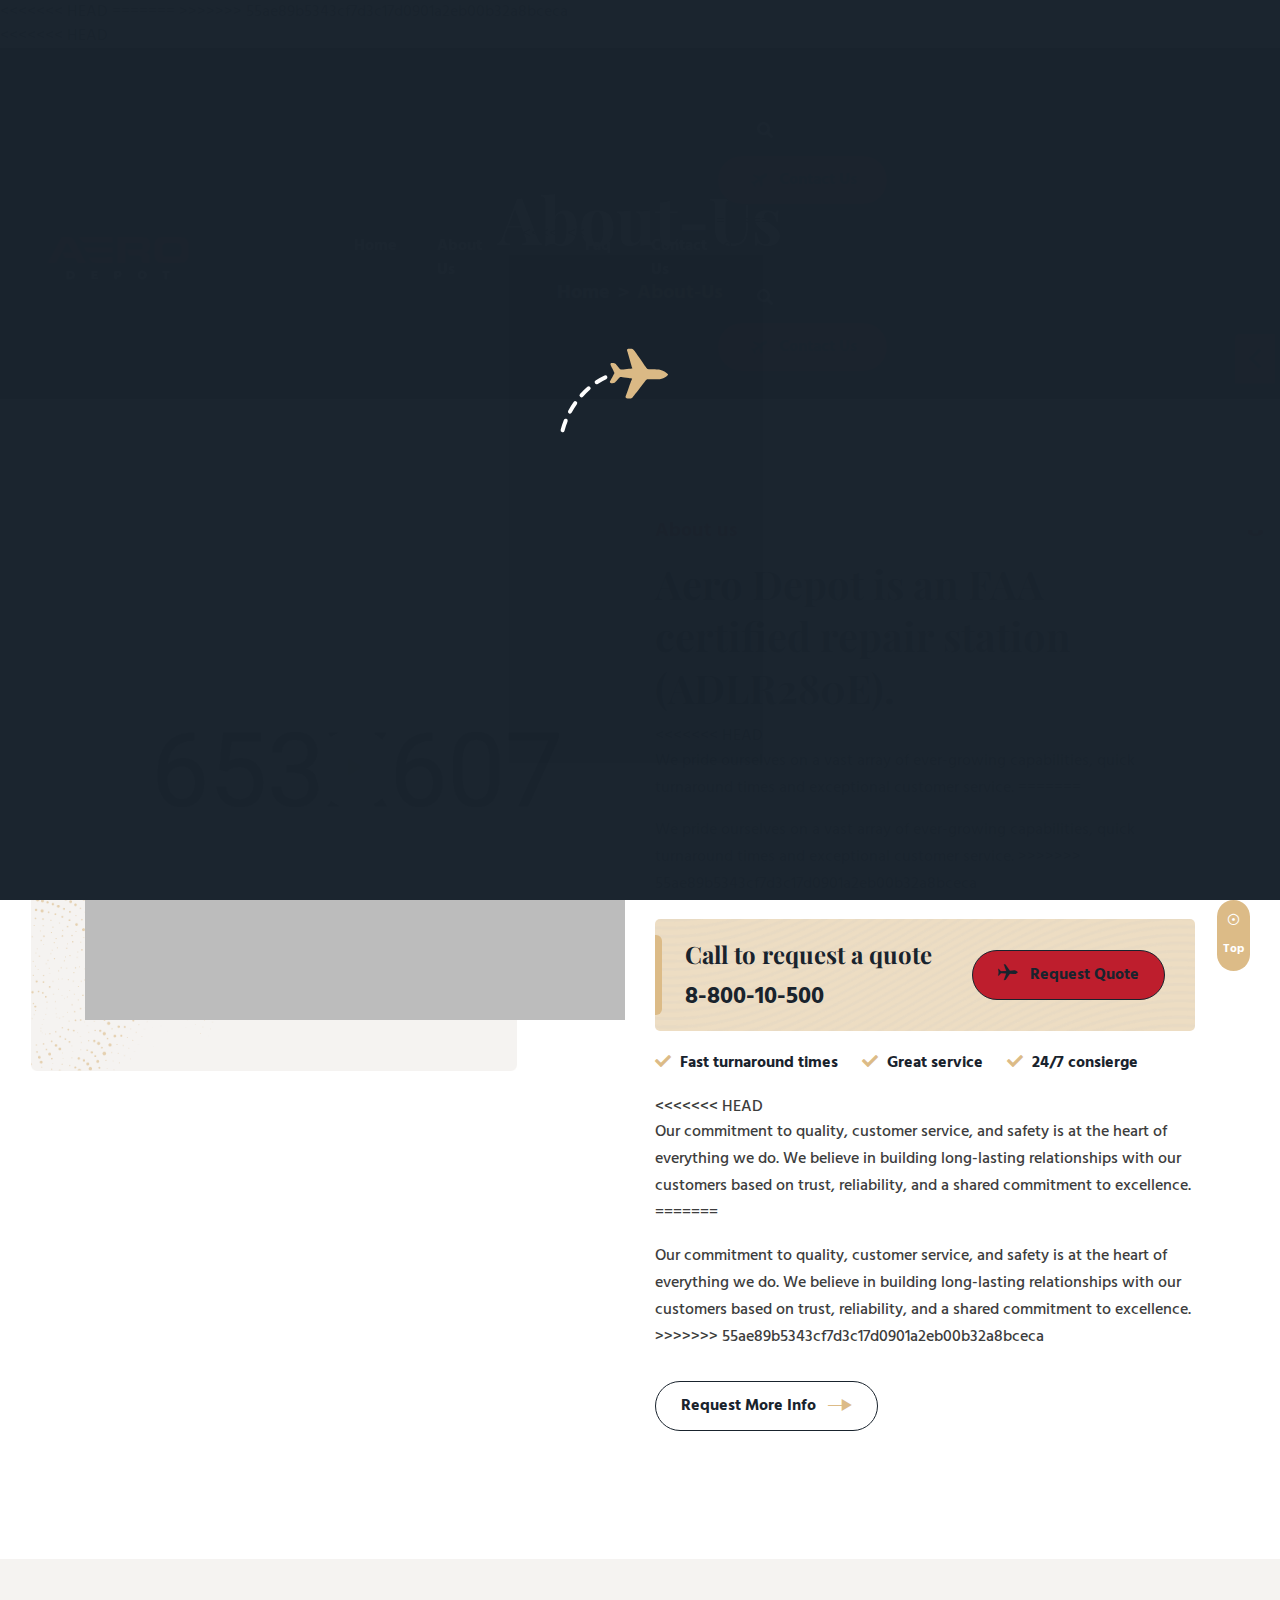
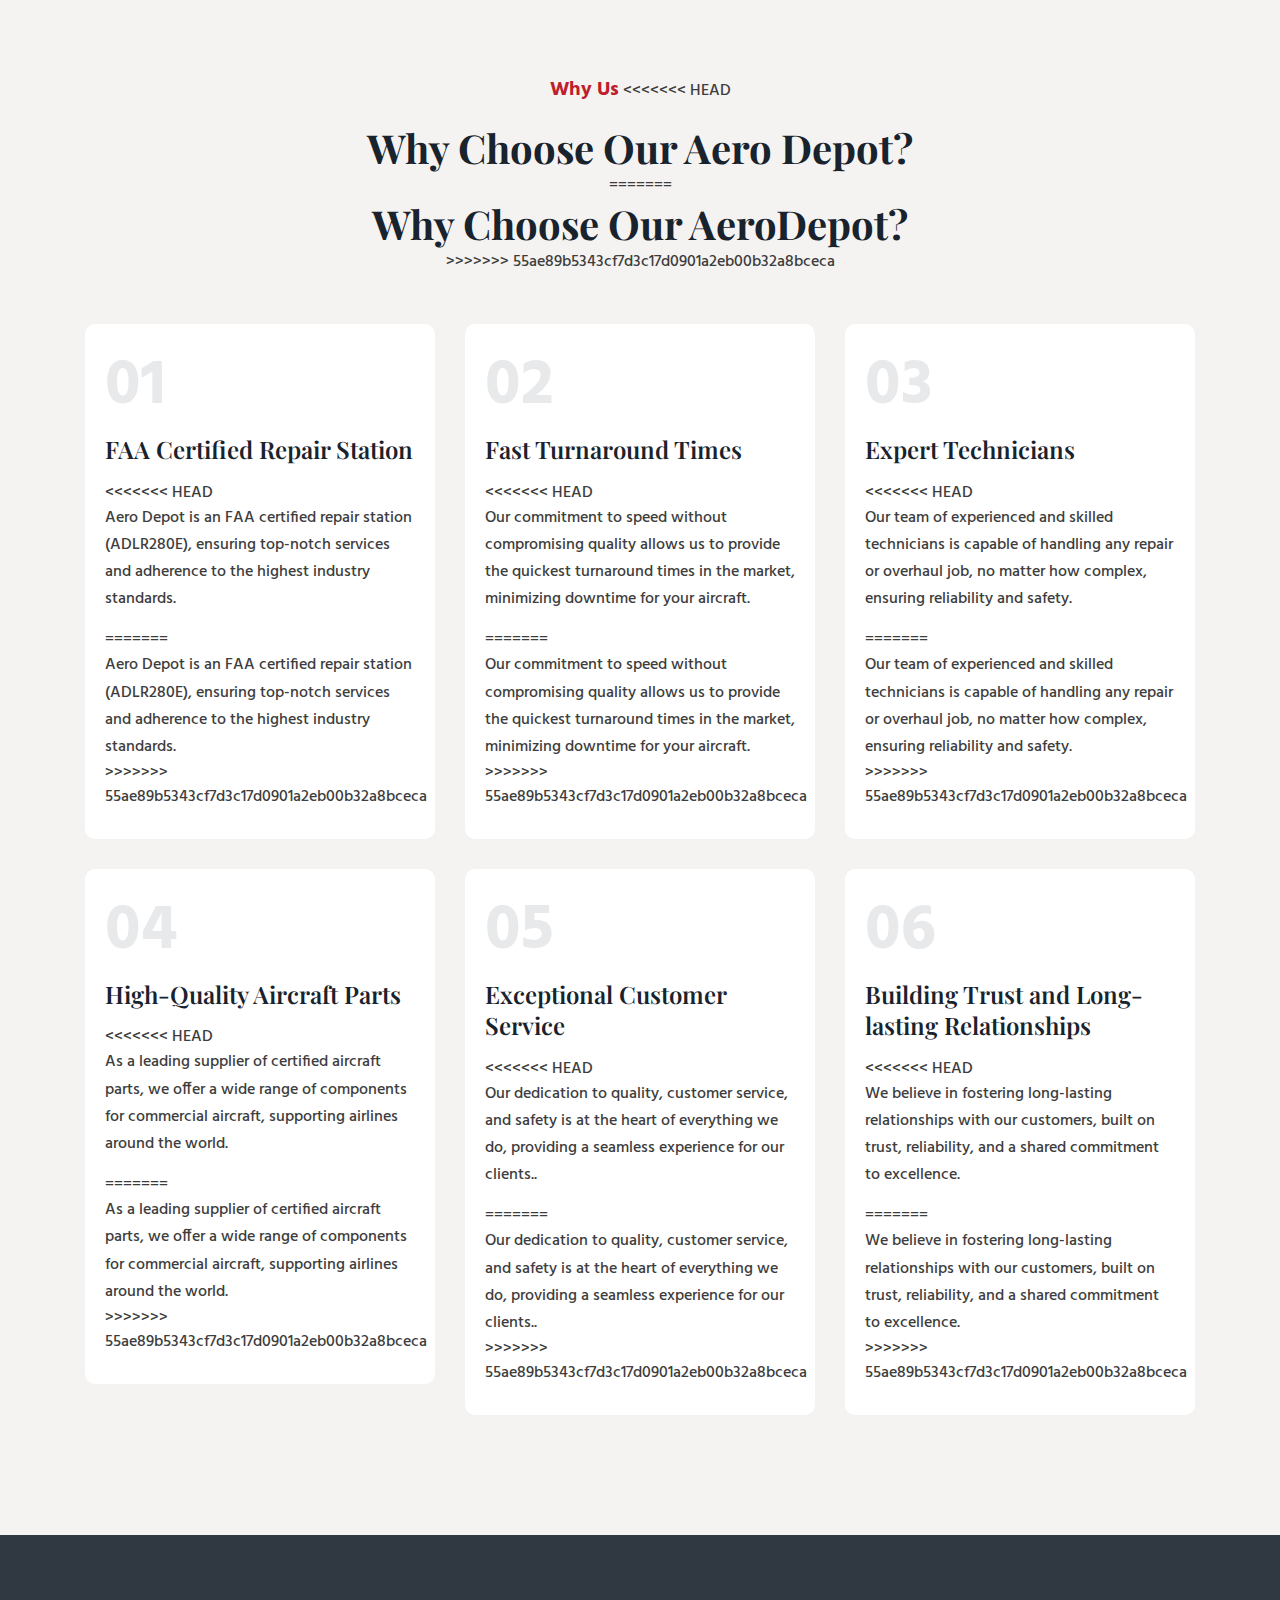
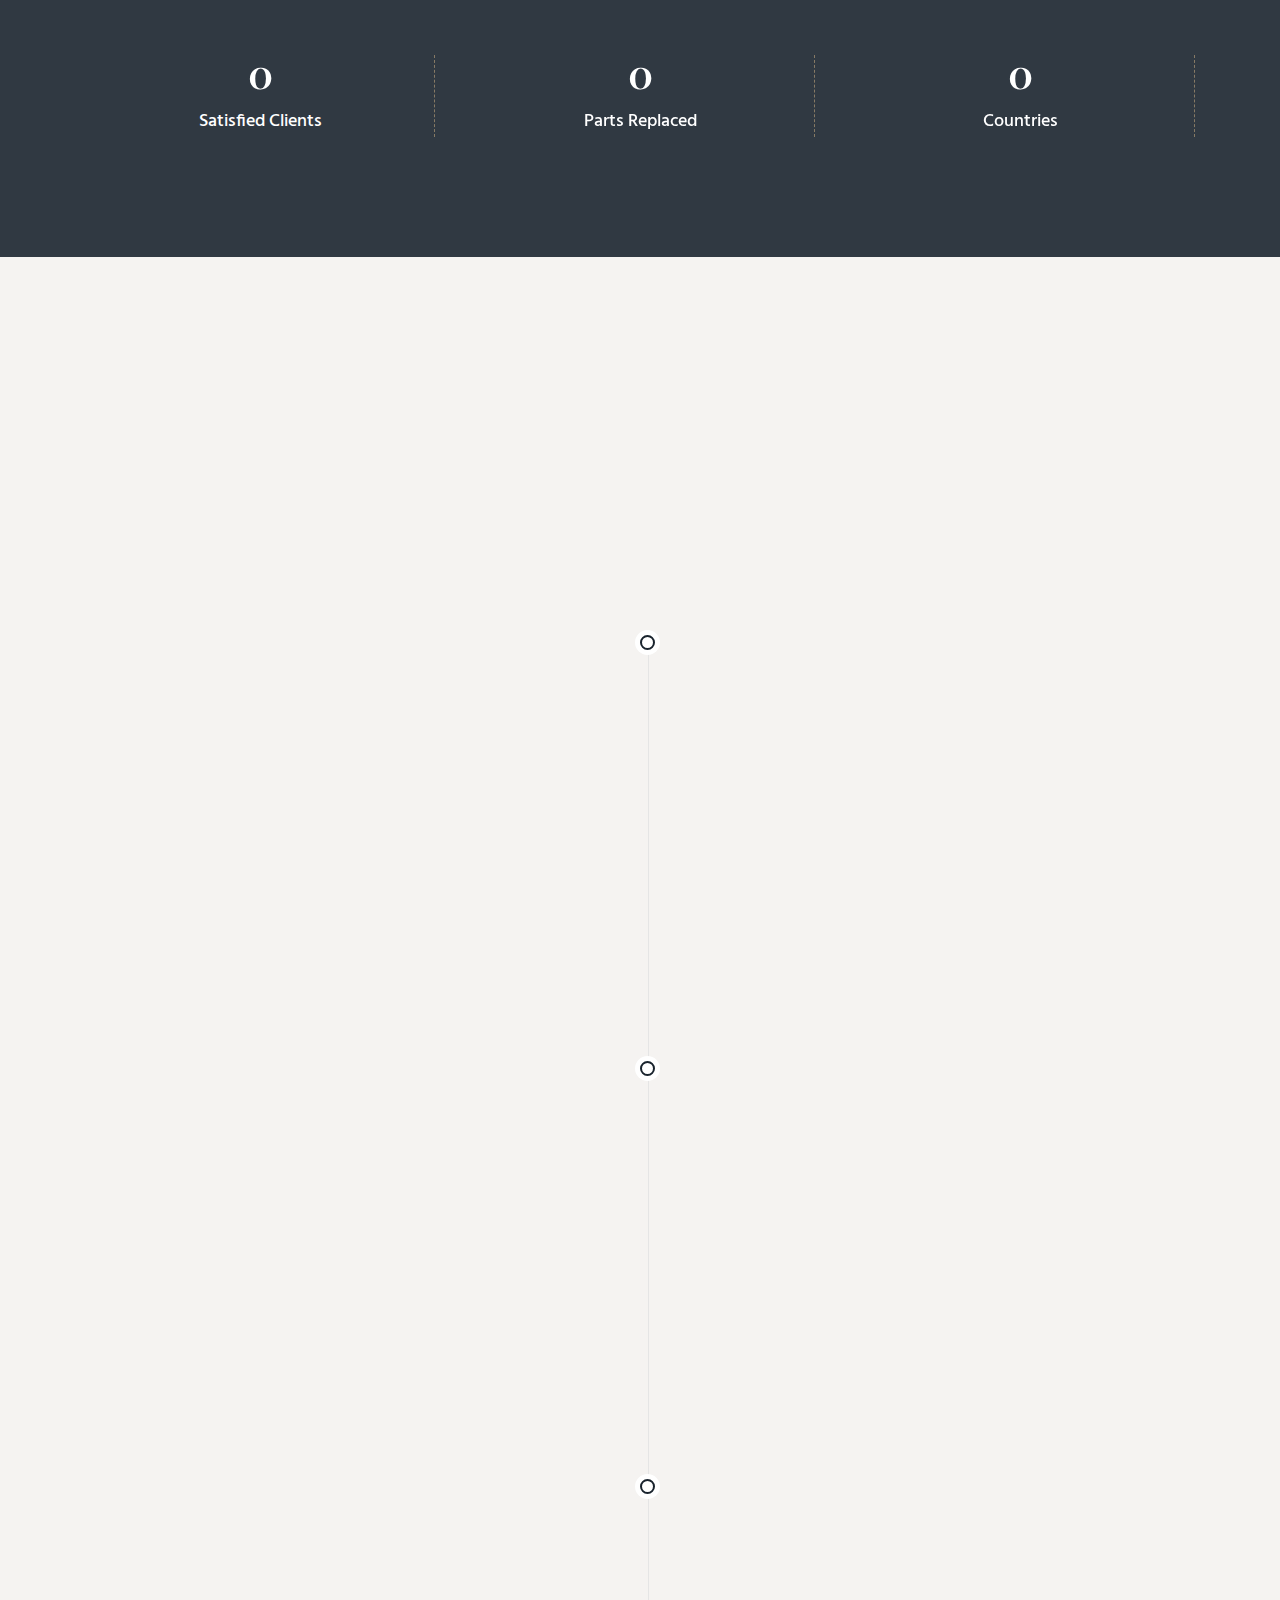
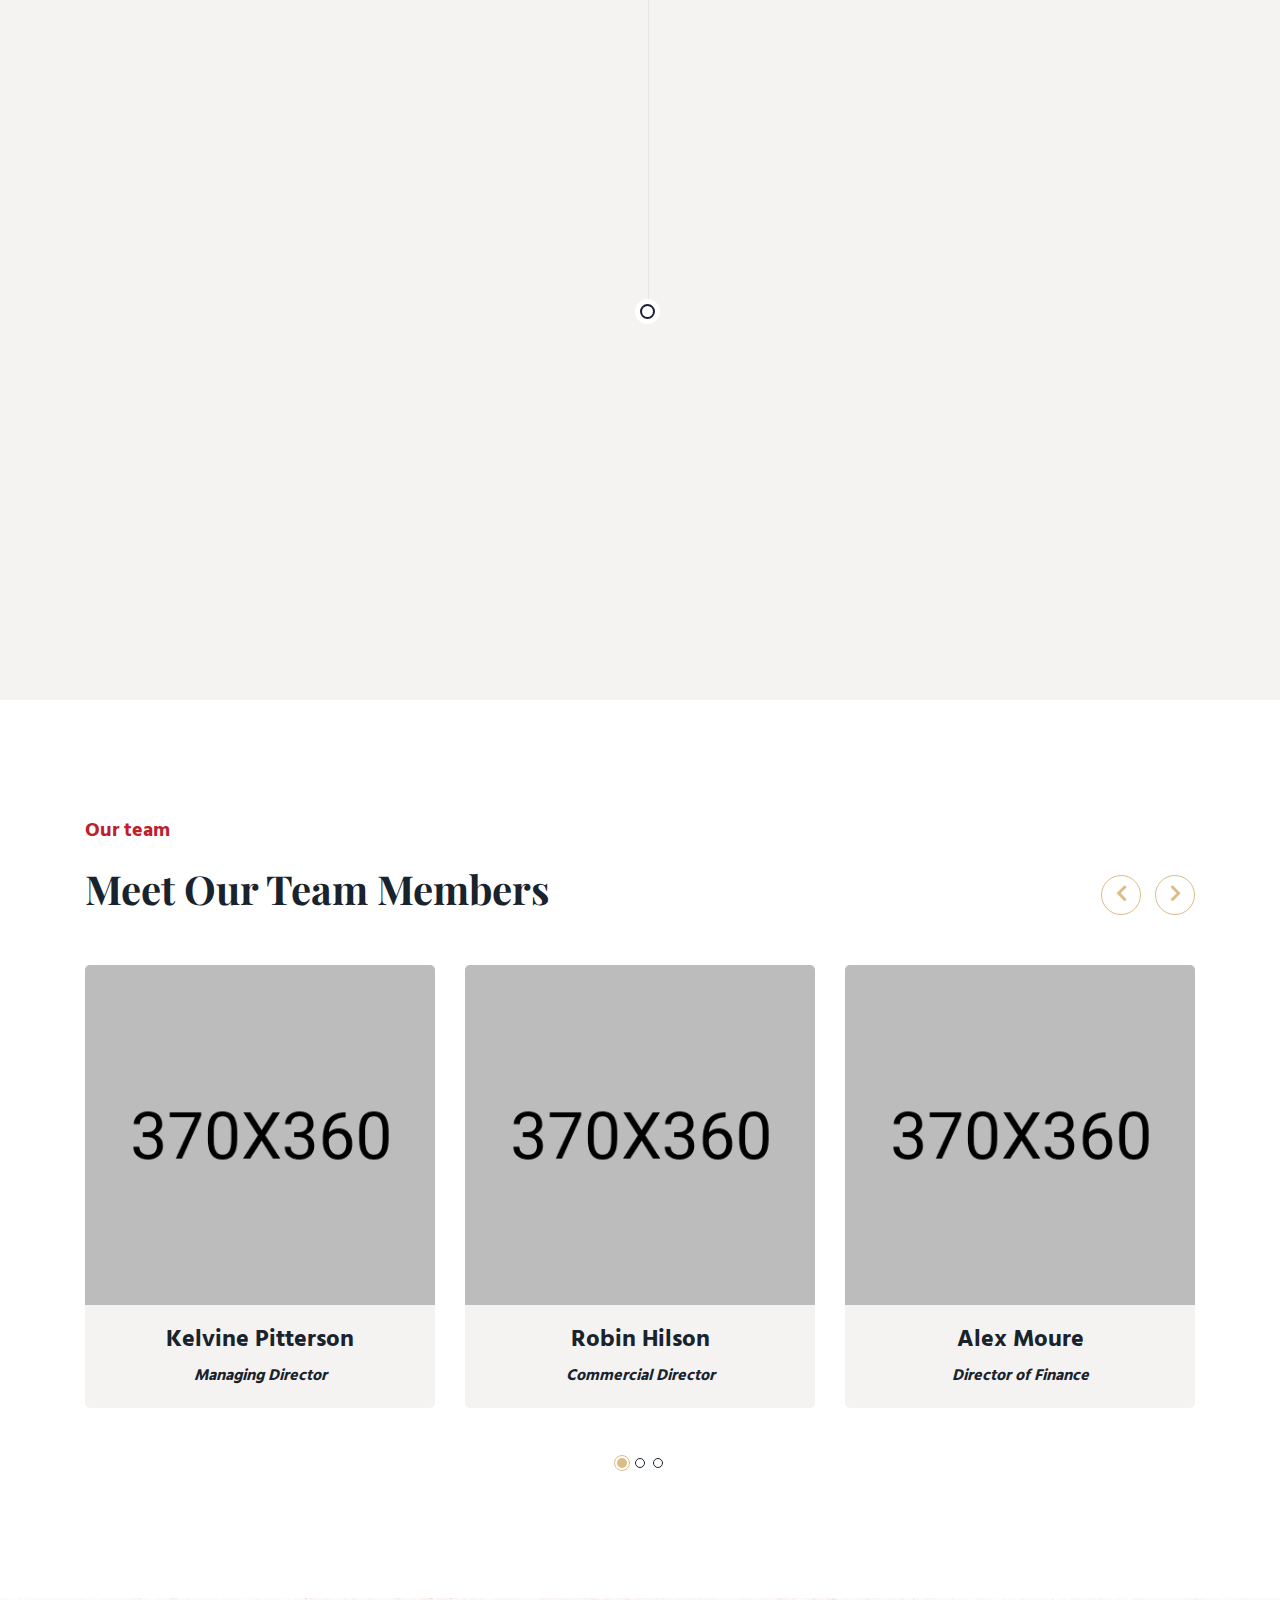
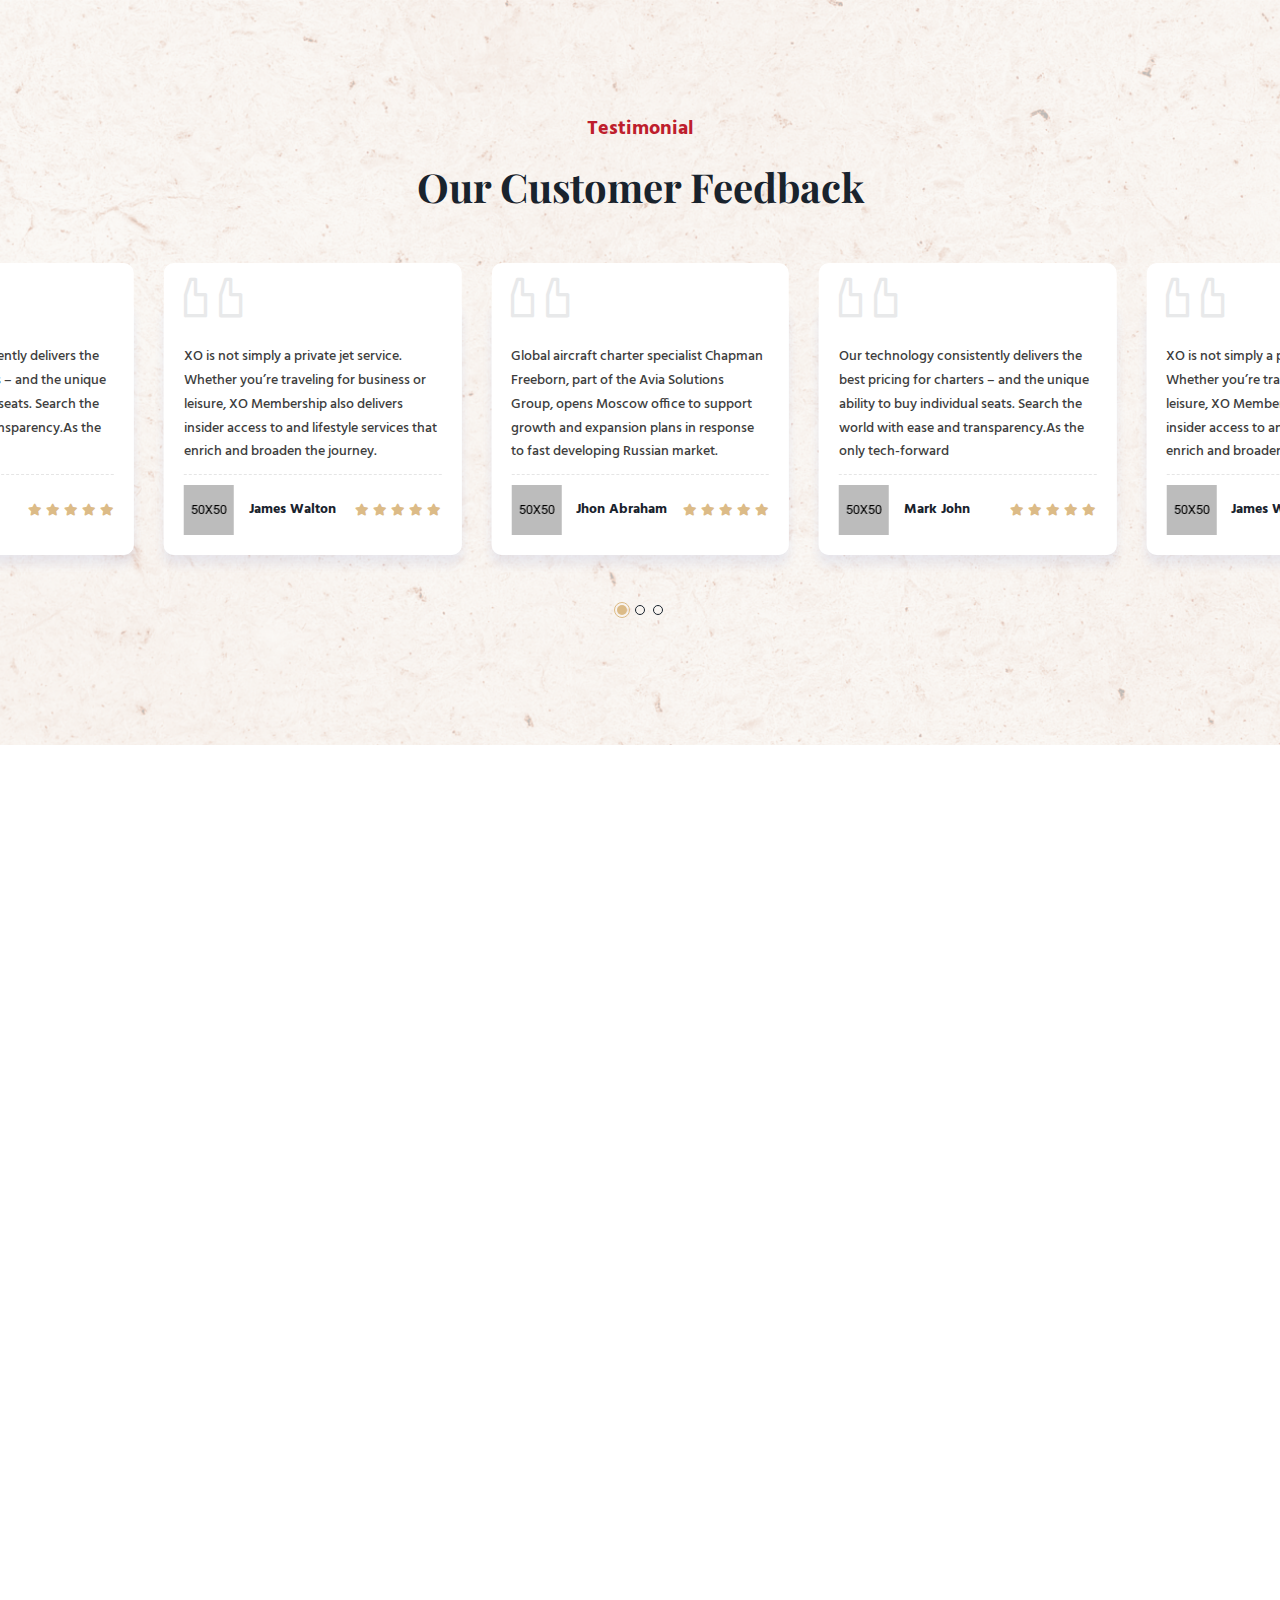
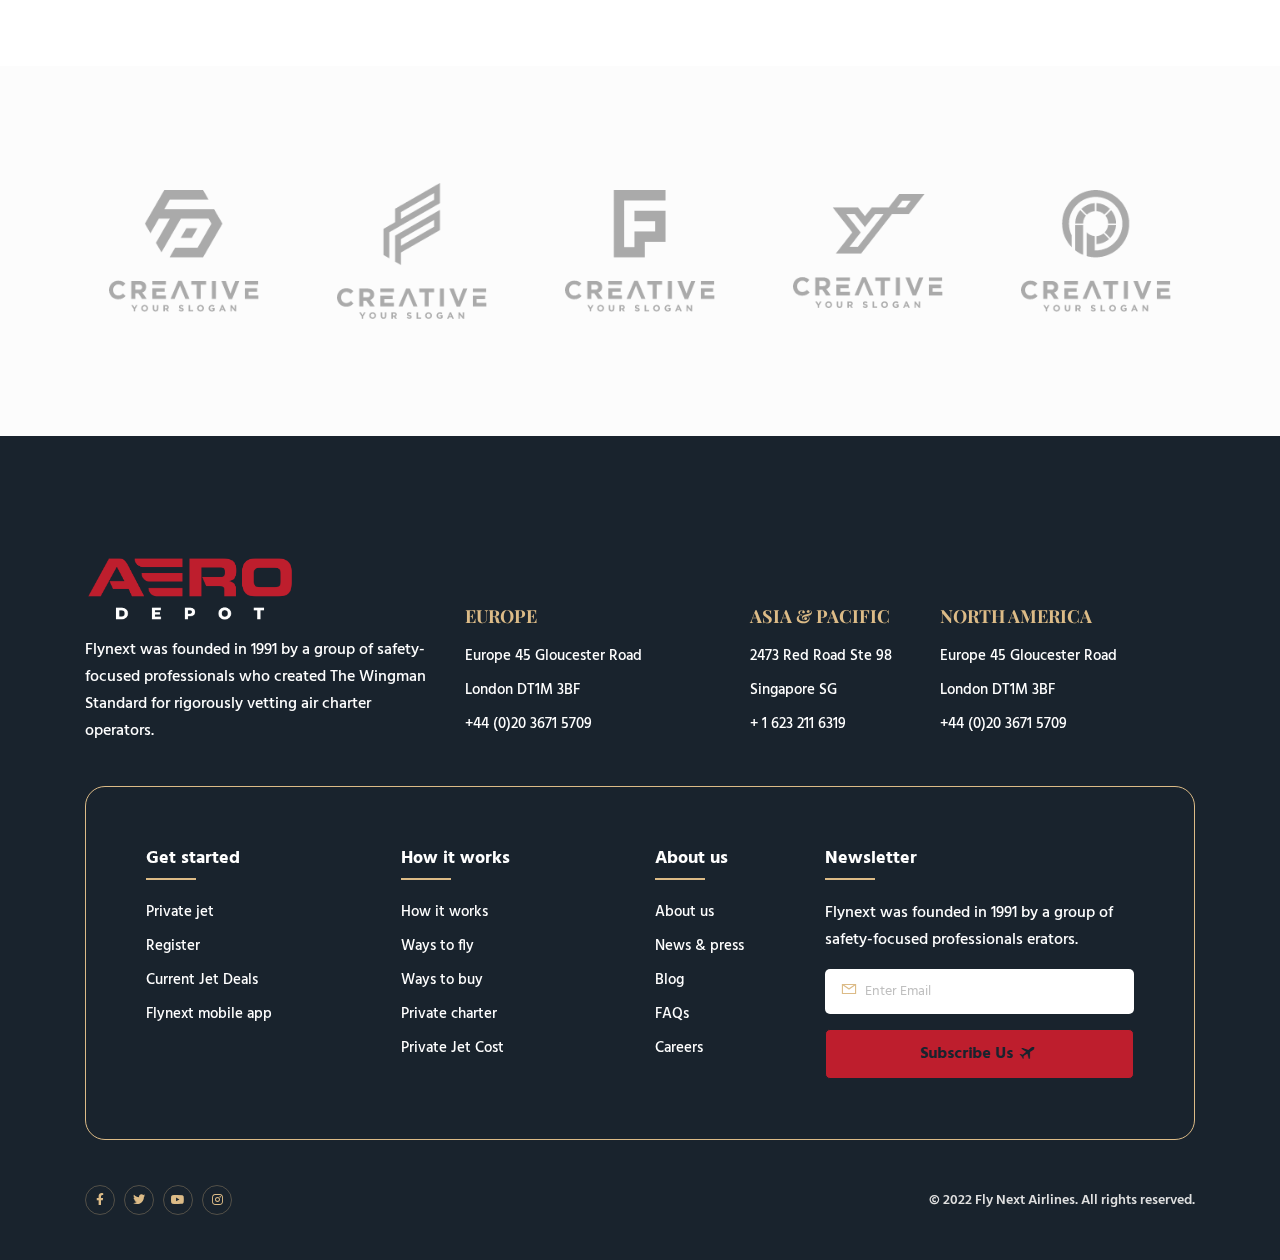
==== commit ab0f3f83: "merge conflict" ====
--- a/about.html
+++ b/about.html
@@ -5,7 +5,11 @@
     <meta charset="UTF-8">
     <meta name="viewport" content="width=device-width, initial-scale=1.0">
     <meta http-equiv="X-UA-Compatible" content="ie=edge">
+<<<<<<< HEAD
     <title>Aero Depot-About Us</title>
+=======
+    <title>AeroDepot-About Us</title>
+>>>>>>> 55ae89b5343cf7d3c17d0901a2eb00b32a8bceca
     <link rel="preconnect" href="https://fonts.googleapis.com">
     <link rel="preconnect" href="https://fonts.gstatic.com" crossorigin>
     <link
@@ -68,6 +72,7 @@
         <!--~~~~~~~~~~~~~~~~~~~~~~~~~~~~~~~~~~~~~~~
         Start Header
     ~~~~~~~~~~~~~~~~~~~~~~~~~~~~~~~~~~~~~~~~-->
+<<<<<<< HEAD
         <header class="header-section header-section-one">
             <div class="header">
                 <div class="header-bottom-area">
@@ -84,15 +89,39 @@
                                 <div class="collapse navbar-collapse" id="navbarSupportedContent">
                                     <ul class="navbar-nav main-menu ml-auto">
                                         <!-- <li class="menu_has_children"><a href="#0">Home</a>
+=======
+    <header class="header-section header-section-one">
+        <div class="header">
+            <div class="header-bottom-area">
+                <div class="container-fluid">
+                    <div class="header-menu-content">
+                        <nav class="navbar navbar-expand-lg p-0">
+                            <a class="site-logo site-title" href="index.html"><img src="assets/images/logo.png"
+                                    alt="site-logo"></a>
+                            <button class="navbar-toggler ml-auto" type="button" data-toggle="collapse"
+                                data-target="#navbarSupportedContent" aria-controls="navbarSupportedContent"
+                                aria-expanded="false" aria-label="Toggle navigation">
+                                <span class="fas fa-bars"></span>
+                            </button>
+                            <div class="collapse navbar-collapse" id="navbarSupportedContent">
+                                <ul class="navbar-nav main-menu ml-auto">
+                                    <!-- <li class="menu_has_children"><a href="#0">Home</a>
+>>>>>>> 55ae89b5343cf7d3c17d0901a2eb00b32a8bceca
                                         <ul class="sub-menu">
                                             <li><a href="index.html">Home One</a></li>
                                             <li><a href="index-two.html">Home Two</a></li>
                                             <li><a href="index-dark.html">Home Dark</a></li>
                                         </ul>
                                     </li> -->
+<<<<<<< HEAD
                                         <li><a href="index.html">Home</a></li>
                                         <li><a href="about.html">About Us</a></li>
                                         <!-- <li class="menu_has_children"><a href="#0">Pages</a>
+=======
+                                    <li><a href="index.html">Home</a></li>
+                                    <li><a href="about.html">About Us</a></li>
+                                    <!-- <li class="menu_has_children"><a href="#0">Pages</a>
+>>>>>>> 55ae89b5343cf7d3c17d0901a2eb00b32a8bceca
                                         <ul class="sub-menu">
                                             <li><a href="service.html">Service</a></li>
                                             <li><a href="service-details.html">Service Details</a></li>
@@ -117,6 +146,7 @@
                                             <li><a href="blog-details.html">Blog Details</a></li>
                                         </ul>
                                     </li> -->
+<<<<<<< HEAD
                                         <li><a href="faq.html">Faq</a></li>
                                         <li><a href="contact.html">Contact Us</a></li>
                                     </ul>
@@ -140,15 +170,40 @@
                                                 <a href="contact.html" class="btn--base"><i class="icon-btn-icon"></i>
                                                     Contact Us</a>
                                             </div>
-                                        </div>
-                                    </div>
-                                </div>
-                            </nav>
-                        </div>
-                    </div>
-                </div>
-            </div>
-        </header>
+=======
+                                    <li><a href="faq.html">Faq</a></li>
+                                    <li><a href="contact.html">Contact Us</a></li>
+                                </ul>
+                                <div class="header-right">
+                                    <div class="search-bar d-none d-lg-block">
+                                        <a href="#0"><i class="fas fa-search"></i></a>
+                                        <div class="header-top-search-area">
+                                            <form class="header-search-form"
+                                                action="https://gamblingscript.com/search" method="GET">
+                                                <input type="search" name="keyword" id="header_search"
+                                                    placeholder="Search Product...">
+                                                <button class="header-search-btn"><i
+                                                        class="fas fa-search"></i></button>
+                                            </form>
+                                        </div>
+                                    </div>
+                                    <div class="header-action-area">
+                                        <a href="service-details.html" class="action-btn two"><i
+                                                class="icon-btn-icon"></i></a>
+                                        <div class="header-action">
+                                            <a href="contact.html" class="btn--base"><i
+                                                    class="icon-btn-icon"></i> Contact Us</a>
+>>>>>>> 55ae89b5343cf7d3c17d0901a2eb00b32a8bceca
+                                        </div>
+                                    </div>
+                                </div>
+                            </div>
+                        </nav>
+                    </div>
+                </div>
+            </div>
+        </div>
+    </header>
         <!--~~~~~~~~~~~~~~~~~~~~~~~~~~~~~~~~~~~~~~~
         End Header
     ~~~~~~~~~~~~~~~~~~~~~~~~~~~~~~~~~~~~~~~~-->
@@ -295,8 +350,12 @@
                         <div class="about-content" data-aos="fade-left" data-aos-duration="1200">
                             <span class="sub-title text--base">About us</span>
                             <h2 class="title">Aero Depot is an FAA certified repair station (ADLR280E).</h2>
+<<<<<<< HEAD
                             <p>We pride ourselves on a vast array of ever-growing capabilities, quick turnaround times
                                 and exceptional customer service.
+=======
+                            <p>We pride ourselves on a vast array of ever-growing capabilities, quick turnaround times and exceptional customer service.
+>>>>>>> 55ae89b5343cf7d3c17d0901a2eb00b32a8bceca
                             </p>
                             <div class="about-book-area">
                                 <div class="about-book-element">
@@ -318,9 +377,13 @@
                                     <li><i class="fas fa-check"></i> 24/7 consierge</li>
                                 </ul>
                             </div>
+<<<<<<< HEAD
                             <p>Our commitment to quality, customer service, and safety is at the heart of everything we
                                 do. We believe in building long-lasting relationships with our customers based on trust,
                                 reliability, and a shared commitment to excellence.
+=======
+                            <p>Our commitment to quality, customer service, and safety is at the heart of everything we do. We believe in building long-lasting relationships with our customers based on trust, reliability, and a shared commitment to excellence.
+>>>>>>> 55ae89b5343cf7d3c17d0901a2eb00b32a8bceca
                             </p>
                             <div class="about-footer-btn">
                                 <a href="contact.html" class="btn--base">Request More Info <i
@@ -345,7 +408,11 @@
                     <div class="col-xl-12 text-center">
                         <div class="section-header">
                             <span class="sub-title"><span>Why Us</span></span>
+<<<<<<< HEAD
                             <h2 class="section-title">Why Choose Our Aero Depot?</h2>
+=======
+                            <h2 class="section-title">Why Choose Our AeroDepot?</h2>
+>>>>>>> 55ae89b5343cf7d3c17d0901a2eb00b32a8bceca
                         </div>
                     </div>
                 </div>
@@ -357,8 +424,12 @@
                             </div>
                             <span class="num">01</span>
                             <h3 class="title">FAA Certified Repair Station</h3>
+<<<<<<< HEAD
                             <p>Aero Depot is an FAA certified repair station (ADLR280E), ensuring top-notch services and
                                 adherence to the highest industry standards.</p>
+=======
+                            <p>Aero Depot is an FAA certified repair station (ADLR280E), ensuring top-notch services and adherence to the highest industry standards.</p>
+>>>>>>> 55ae89b5343cf7d3c17d0901a2eb00b32a8bceca
                         </div>
                     </div>
                     <div class="col-xl-4 col-lg-4 col-md-6 col-sm-6 mb-30">
@@ -368,8 +439,12 @@
                             </div>
                             <span class="num">02</span>
                             <h3 class="title">Fast Turnaround Times</h3>
+<<<<<<< HEAD
                             <p>Our commitment to speed without compromising quality allows us to provide the quickest
                                 turnaround times in the market, minimizing downtime for your aircraft.</p>
+=======
+                            <p>Our commitment to speed without compromising quality allows us to provide the quickest turnaround times in the market, minimizing downtime for your aircraft.</p>
+>>>>>>> 55ae89b5343cf7d3c17d0901a2eb00b32a8bceca
                         </div>
                     </div>
                     <div class="col-xl-4 col-lg-4 col-md-6 col-sm-6 mb-30">
@@ -379,8 +454,12 @@
                             </div>
                             <span class="num">03</span>
                             <h3 class="title">Expert Technicians</h3>
+<<<<<<< HEAD
                             <p>Our team of experienced and skilled technicians is capable of handling any repair or
                                 overhaul job, no matter how complex, ensuring reliability and safety.</p>
+=======
+                            <p>Our team of experienced and skilled technicians is capable of handling any repair or overhaul job, no matter how complex, ensuring reliability and safety.</p>
+>>>>>>> 55ae89b5343cf7d3c17d0901a2eb00b32a8bceca
                         </div>
                     </div>
                     <div class="col-xl-4 col-lg-4 col-md-6 col-sm-6 mb-30">
@@ -390,8 +469,12 @@
                             </div>
                             <span class="num">04</span>
                             <h3 class="title">High-Quality Aircraft Parts</h3>
+<<<<<<< HEAD
                             <p>As a leading supplier of certified aircraft parts, we offer a wide range of components
                                 for commercial aircraft, supporting airlines around the world.</p>
+=======
+                            <p>As a leading supplier of certified aircraft parts, we offer a wide range of components for commercial aircraft, supporting airlines around the world.</p>
+>>>>>>> 55ae89b5343cf7d3c17d0901a2eb00b32a8bceca
                         </div>
                     </div>
                     <div class="col-xl-4 col-lg-4 col-md-6 col-sm-6 mb-30">
@@ -401,8 +484,12 @@
                             </div>
                             <span class="num">05</span>
                             <h3 class="title">Exceptional Customer Service</h3>
+<<<<<<< HEAD
                             <p>Our dedication to quality, customer service, and safety is at the heart of everything we
                                 do, providing a seamless experience for our clients..</p>
+=======
+                            <p>Our dedication to quality, customer service, and safety is at the heart of everything we do, providing a seamless experience for our clients..</p>
+>>>>>>> 55ae89b5343cf7d3c17d0901a2eb00b32a8bceca
                         </div>
                     </div>
                     <div class="col-xl-4 col-lg-4 col-md-6 col-sm-6 mb-30">
@@ -412,8 +499,12 @@
                             </div>
                             <span class="num">06</span>
                             <h3 class="title">Building Trust and Long-lasting Relationships</h3>
+<<<<<<< HEAD
                             <p>We believe in fostering long-lasting relationships with our customers, built on trust,
                                 reliability, and a shared commitment to excellence.</p>
+=======
+                            <p>We believe in fostering long-lasting relationships with our customers, built on trust, reliability, and a shared commitment to excellence.</p>
+>>>>>>> 55ae89b5343cf7d3c17d0901a2eb00b32a8bceca
                         </div>
                     </div>
                 </div>
--- a/assets/css/style.css
+++ b/assets/css/style.css
@@ -3599,16 +3599,17 @@
   }
 }
 .banner-section .banner-thumb {
-  position: absolute;
+  /* position: absolute; */
   left: -130px;
-  bottom: -1300px;
+  /* bottom: -300px; */
   width: 123%;
   animation: scale 4s linear;
-  z-index: 9;
+  /* z-index: 9; */
 }
 .banner-section .banner-thumb img {
-  animation: ImgAnimate 3s infinite cubic-bezier(0.4, 0, 1, 1) 0.2s;
+  /* animation: ImgAnimate 3s infinite cubic-bezier(0.4, 0, 1, 1) 0.2s; */
   width: 100%;
+  padding-bottom: 200px;
 }
 @media only screen and (max-width: 1199px) {
   .banner-section .banner-thumb {
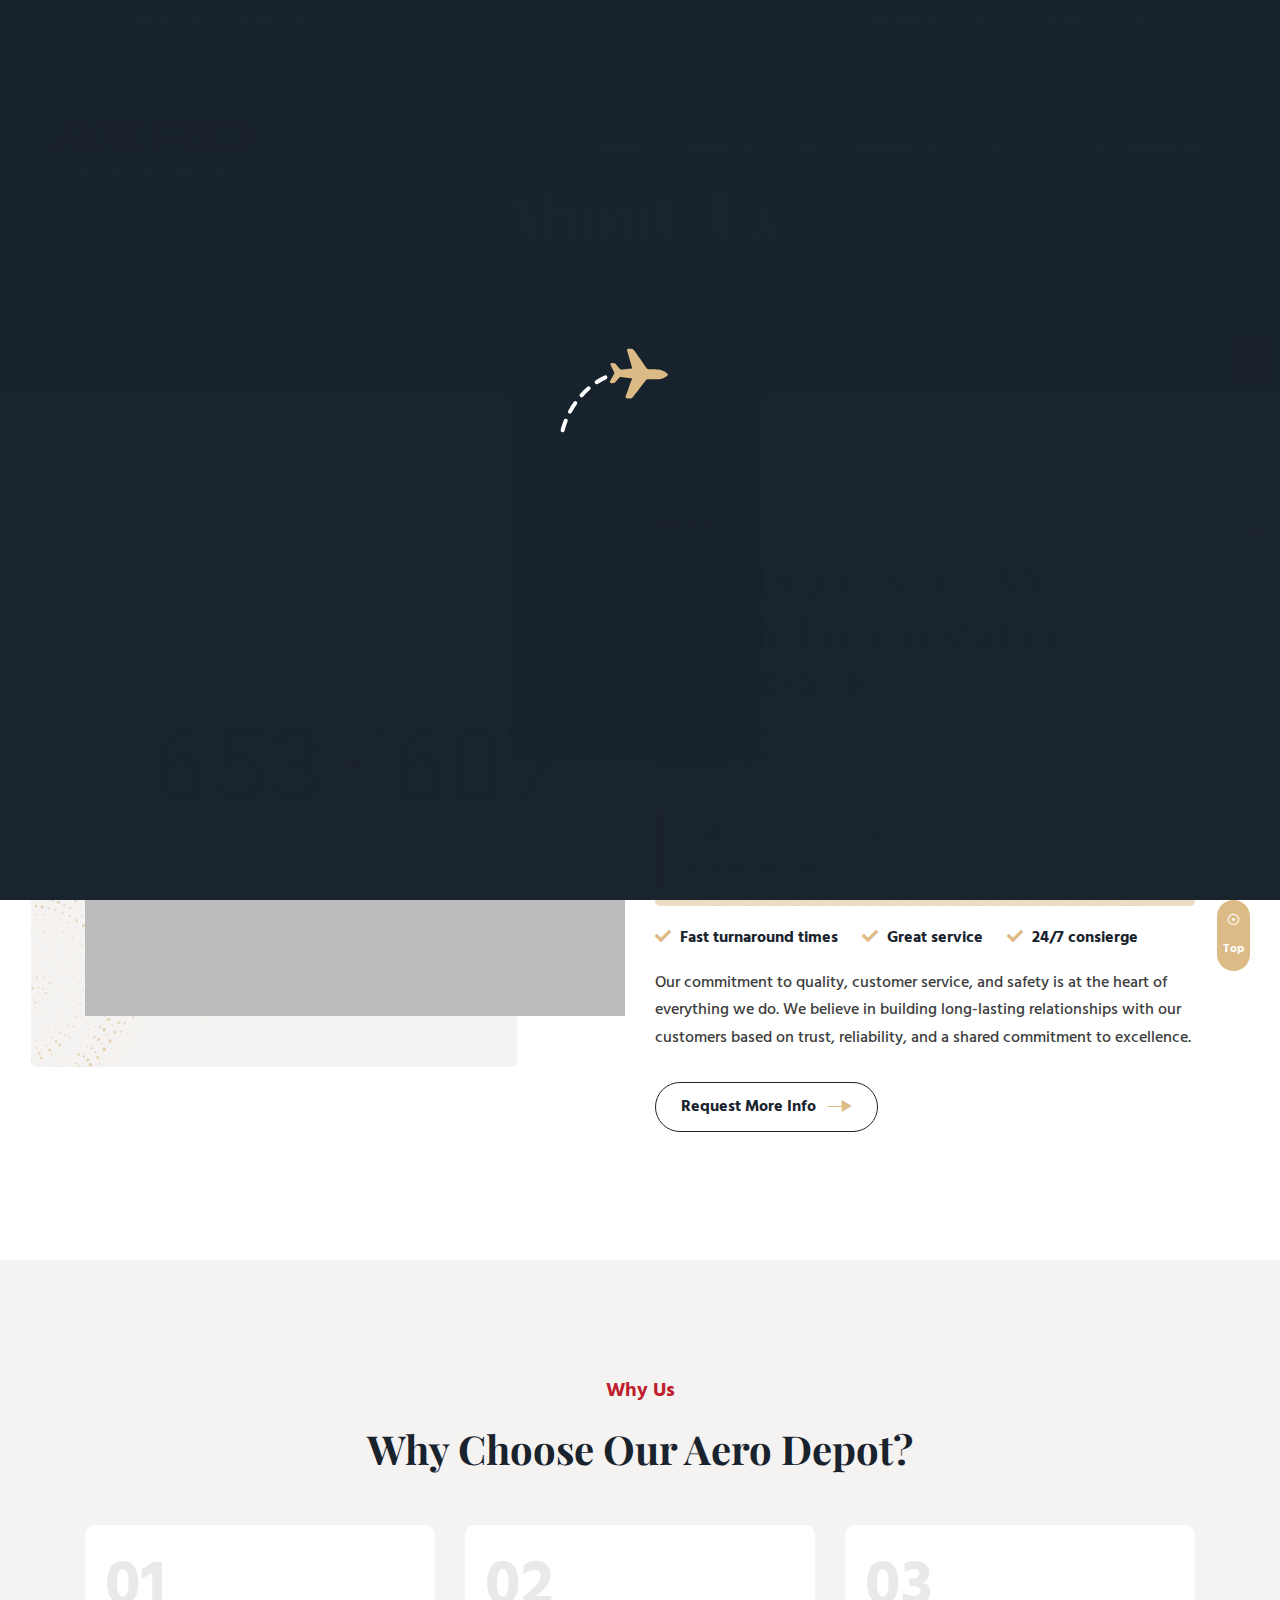
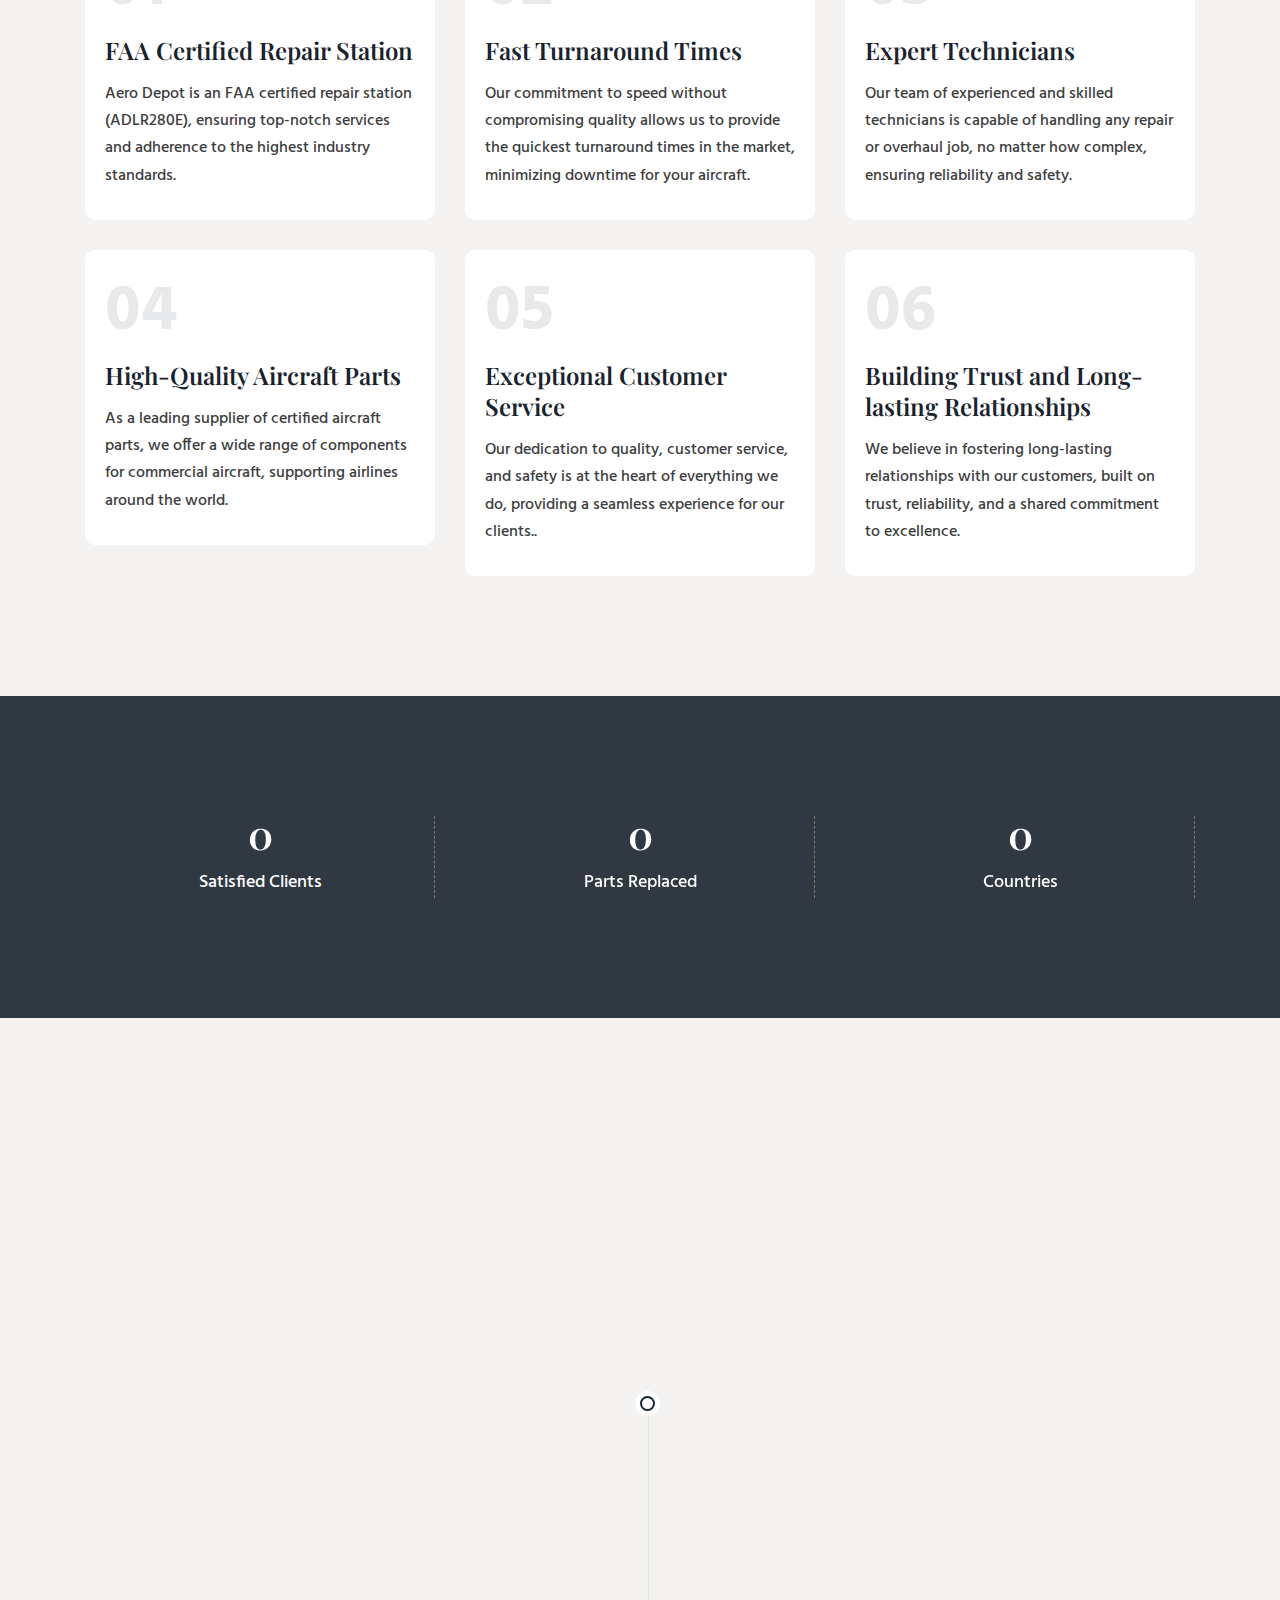
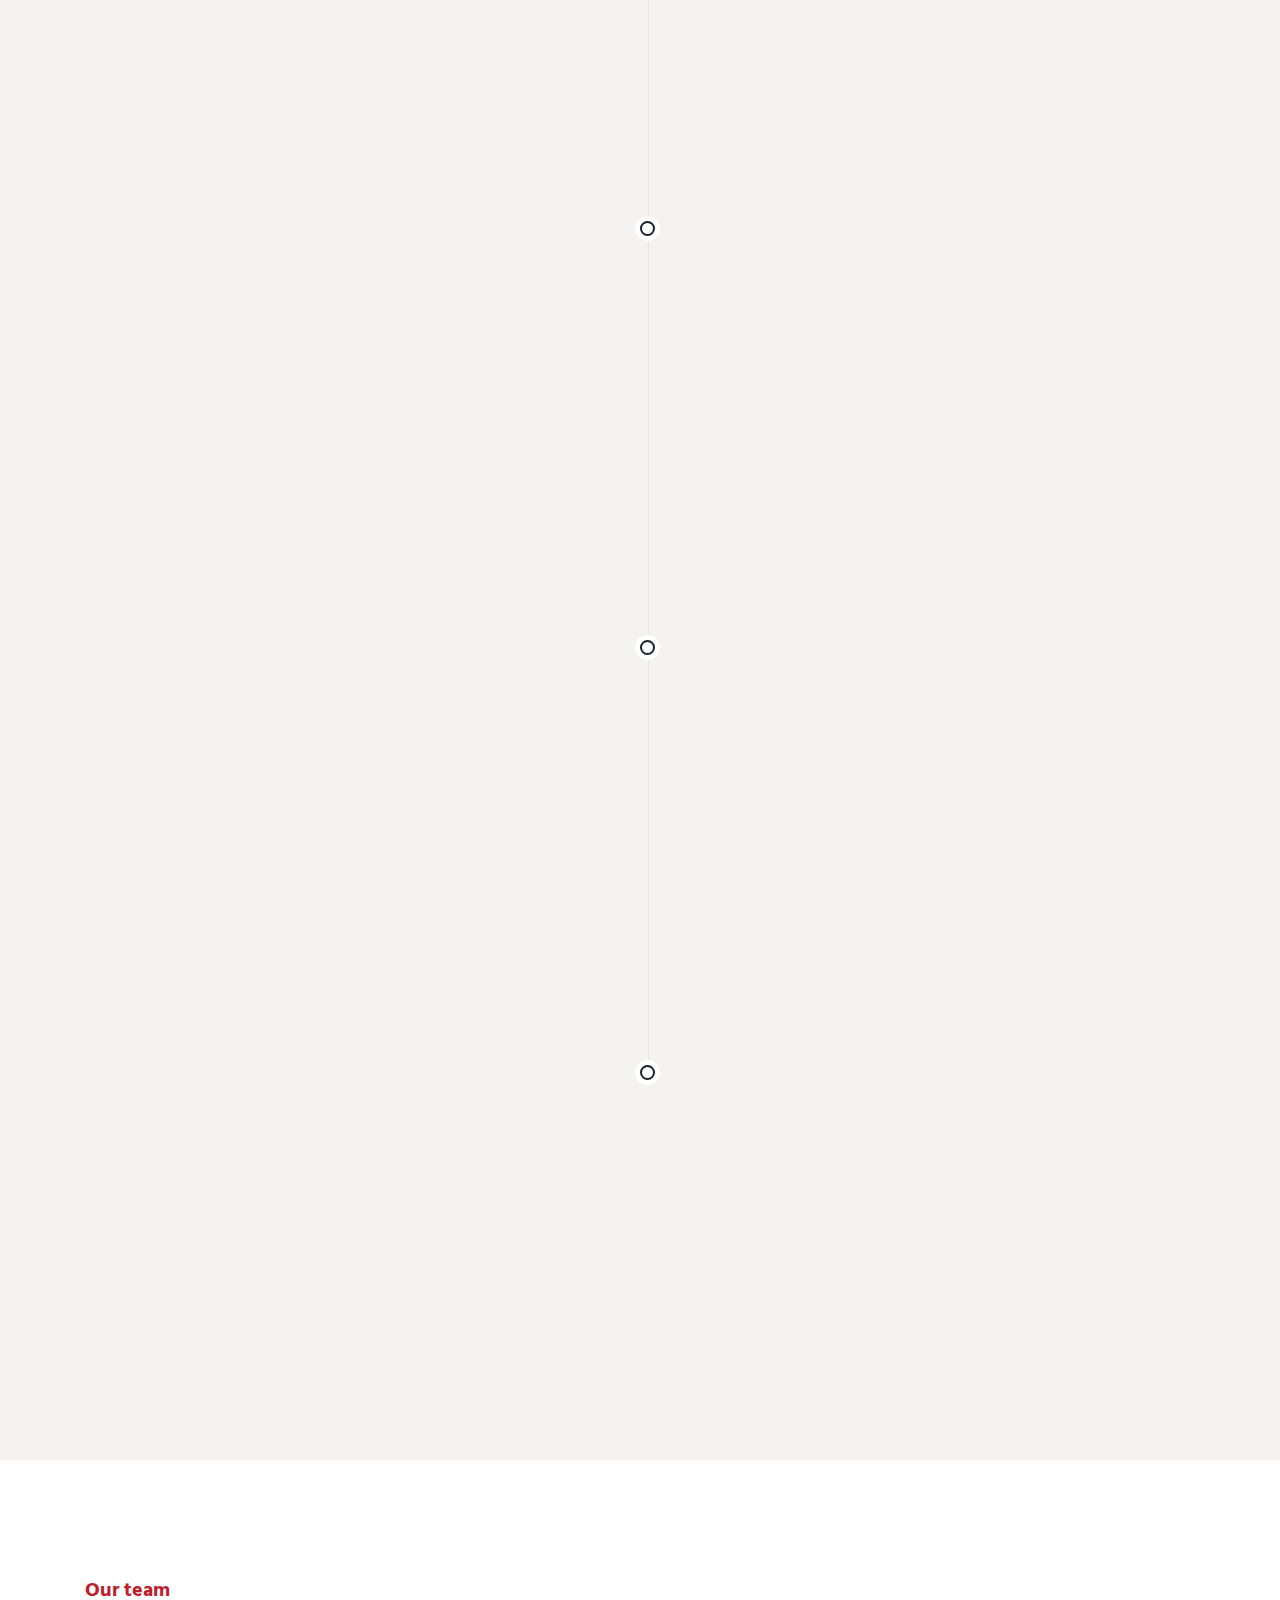
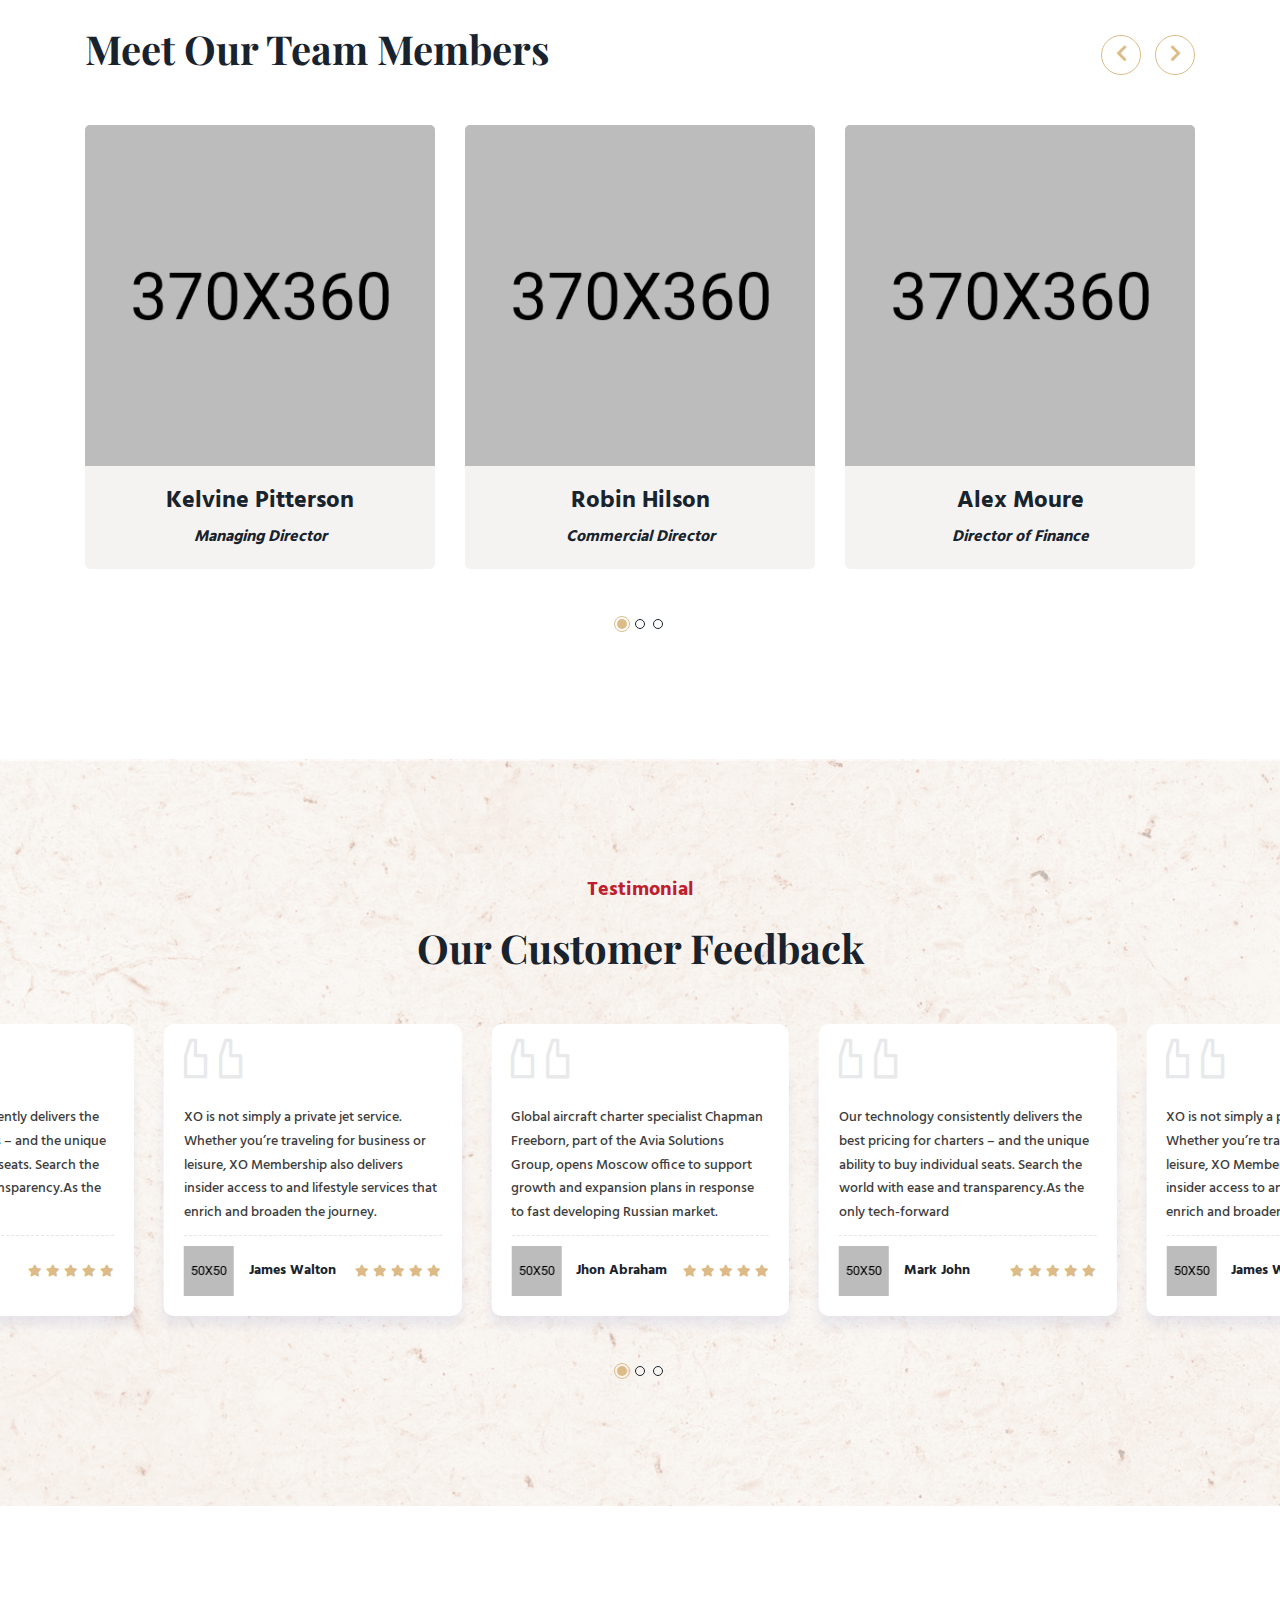
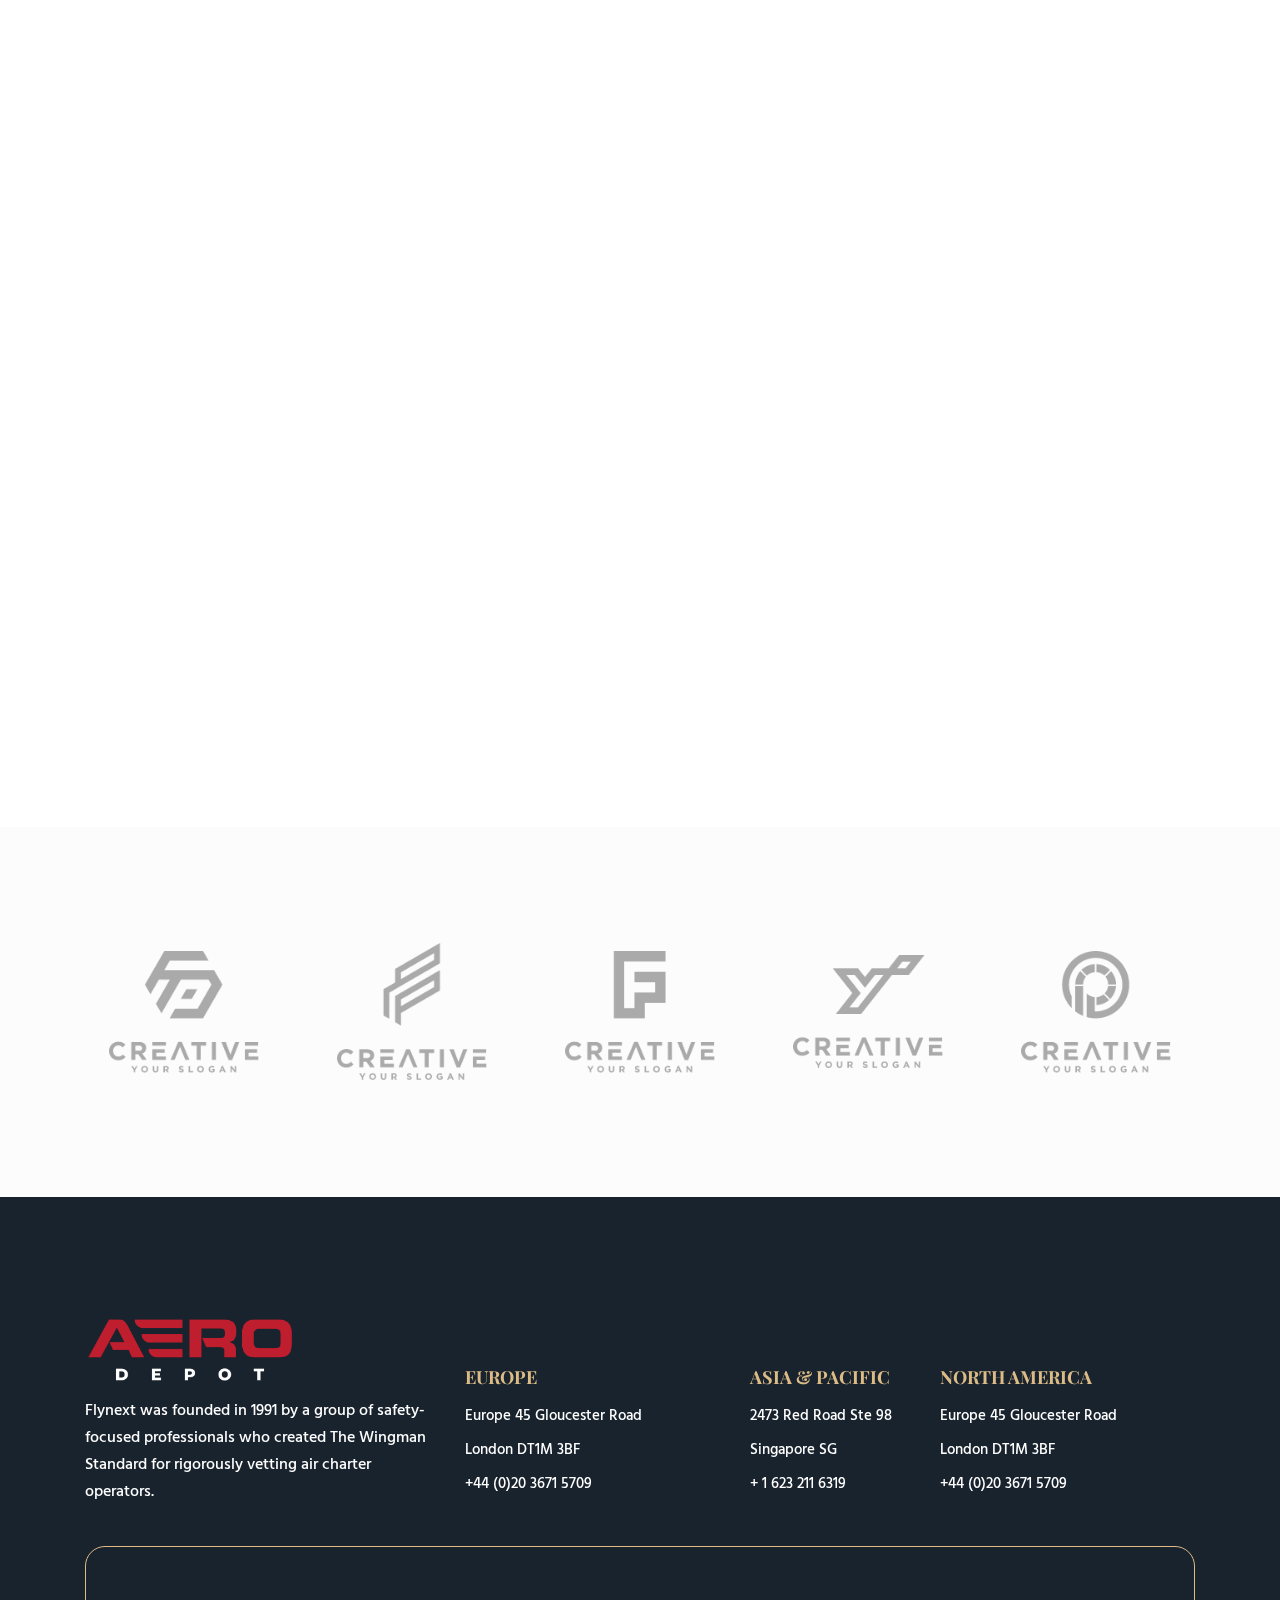
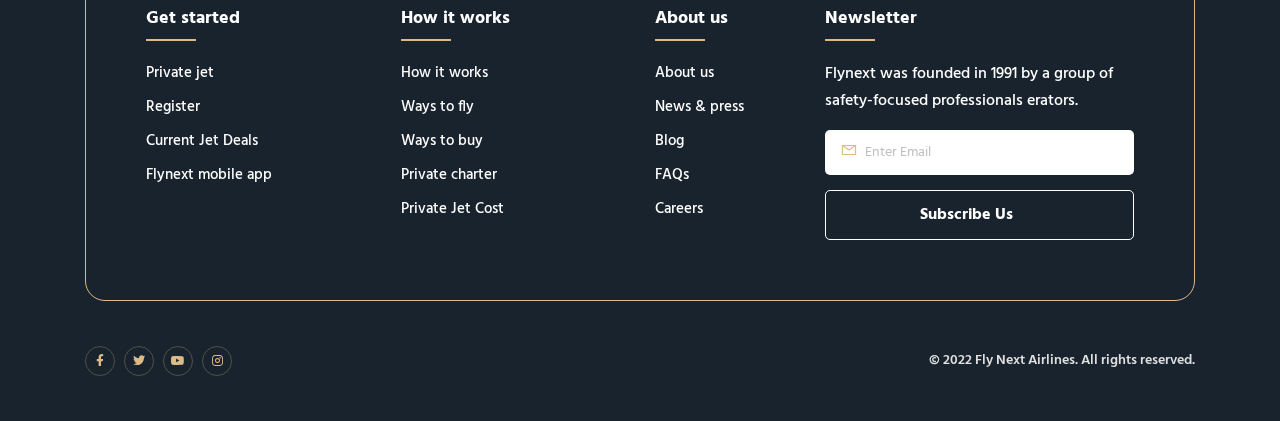
==== commit 23558bde: "added customer reviews and blogs" ====
--- a/about.html
+++ b/about.html
@@ -5,11 +5,7 @@
     <meta charset="UTF-8">
     <meta name="viewport" content="width=device-width, initial-scale=1.0">
     <meta http-equiv="X-UA-Compatible" content="ie=edge">
-<<<<<<< HEAD
     <title>Aero Depot-About Us</title>
-=======
-    <title>AeroDepot-About Us</title>
->>>>>>> 55ae89b5343cf7d3c17d0901a2eb00b32a8bceca
     <link rel="preconnect" href="https://fonts.googleapis.com">
     <link rel="preconnect" href="https://fonts.gstatic.com" crossorigin>
     <link
@@ -68,11 +64,19 @@
         End Preloader
     ~~~~~~~~~~~~~~~~~~~~~~~~~~~~~~~~~~~~~~~~-->
 
-
+    <div class="top-nav-bar">
+        <div class="email">
+            <i class="fas fa-envelope"></i>
+            <a href="mailto:email@example.com">alain@aerodepot.com</a>
+        </div>
+        <div class="address">
+            <i class="fas fa-map-marker-alt"></i>
+            <span>1800 North bayshore DR, Miami, USA</span>
+        </div>
+    </div>
         <!--~~~~~~~~~~~~~~~~~~~~~~~~~~~~~~~~~~~~~~~
         Start Header
     ~~~~~~~~~~~~~~~~~~~~~~~~~~~~~~~~~~~~~~~~-->
-<<<<<<< HEAD
         <header class="header-section header-section-one">
             <div class="header">
                 <div class="header-bottom-area">
@@ -89,39 +93,15 @@
                                 <div class="collapse navbar-collapse" id="navbarSupportedContent">
                                     <ul class="navbar-nav main-menu ml-auto">
                                         <!-- <li class="menu_has_children"><a href="#0">Home</a>
-=======
-    <header class="header-section header-section-one">
-        <div class="header">
-            <div class="header-bottom-area">
-                <div class="container-fluid">
-                    <div class="header-menu-content">
-                        <nav class="navbar navbar-expand-lg p-0">
-                            <a class="site-logo site-title" href="index.html"><img src="assets/images/logo.png"
-                                    alt="site-logo"></a>
-                            <button class="navbar-toggler ml-auto" type="button" data-toggle="collapse"
-                                data-target="#navbarSupportedContent" aria-controls="navbarSupportedContent"
-                                aria-expanded="false" aria-label="Toggle navigation">
-                                <span class="fas fa-bars"></span>
-                            </button>
-                            <div class="collapse navbar-collapse" id="navbarSupportedContent">
-                                <ul class="navbar-nav main-menu ml-auto">
-                                    <!-- <li class="menu_has_children"><a href="#0">Home</a>
->>>>>>> 55ae89b5343cf7d3c17d0901a2eb00b32a8bceca
                                         <ul class="sub-menu">
                                             <li><a href="index.html">Home One</a></li>
                                             <li><a href="index-two.html">Home Two</a></li>
                                             <li><a href="index-dark.html">Home Dark</a></li>
                                         </ul>
                                     </li> -->
-<<<<<<< HEAD
                                         <li><a href="index.html">Home</a></li>
                                         <li><a href="about.html">About Us</a></li>
                                         <!-- <li class="menu_has_children"><a href="#0">Pages</a>
-=======
-                                    <li><a href="index.html">Home</a></li>
-                                    <li><a href="about.html">About Us</a></li>
-                                    <!-- <li class="menu_has_children"><a href="#0">Pages</a>
->>>>>>> 55ae89b5343cf7d3c17d0901a2eb00b32a8bceca
                                         <ul class="sub-menu">
                                             <li><a href="service.html">Service</a></li>
                                             <li><a href="service-details.html">Service Details</a></li>
@@ -146,7 +126,6 @@
                                             <li><a href="blog-details.html">Blog Details</a></li>
                                         </ul>
                                     </li> -->
-<<<<<<< HEAD
                                         <li><a href="faq.html">Faq</a></li>
                                         <li><a href="contact.html">Contact Us</a></li>
                                     </ul>
@@ -170,40 +149,15 @@
                                                 <a href="contact.html" class="btn--base"><i class="icon-btn-icon"></i>
                                                     Contact Us</a>
                                             </div>
-=======
-                                    <li><a href="faq.html">Faq</a></li>
-                                    <li><a href="contact.html">Contact Us</a></li>
-                                </ul>
-                                <div class="header-right">
-                                    <div class="search-bar d-none d-lg-block">
-                                        <a href="#0"><i class="fas fa-search"></i></a>
-                                        <div class="header-top-search-area">
-                                            <form class="header-search-form"
-                                                action="https://gamblingscript.com/search" method="GET">
-                                                <input type="search" name="keyword" id="header_search"
-                                                    placeholder="Search Product...">
-                                                <button class="header-search-btn"><i
-                                                        class="fas fa-search"></i></button>
-                                            </form>
-                                        </div>
-                                    </div>
-                                    <div class="header-action-area">
-                                        <a href="service-details.html" class="action-btn two"><i
-                                                class="icon-btn-icon"></i></a>
-                                        <div class="header-action">
-                                            <a href="contact.html" class="btn--base"><i
-                                                    class="icon-btn-icon"></i> Contact Us</a>
->>>>>>> 55ae89b5343cf7d3c17d0901a2eb00b32a8bceca
-                                        </div>
-                                    </div>
-                                </div>
-                            </div>
-                        </nav>
-                    </div>
-                </div>
-            </div>
-        </div>
-    </header>
+                                        </div>
+                                    </div>
+                                </div>
+                            </nav>
+                        </div>
+                    </div>
+                </div>
+            </div>
+        </header>
         <!--~~~~~~~~~~~~~~~~~~~~~~~~~~~~~~~~~~~~~~~
         End Header
     ~~~~~~~~~~~~~~~~~~~~~~~~~~~~~~~~~~~~~~~~-->
@@ -350,12 +304,8 @@
                         <div class="about-content" data-aos="fade-left" data-aos-duration="1200">
                             <span class="sub-title text--base">About us</span>
                             <h2 class="title">Aero Depot is an FAA certified repair station (ADLR280E).</h2>
-<<<<<<< HEAD
                             <p>We pride ourselves on a vast array of ever-growing capabilities, quick turnaround times
                                 and exceptional customer service.
-=======
-                            <p>We pride ourselves on a vast array of ever-growing capabilities, quick turnaround times and exceptional customer service.
->>>>>>> 55ae89b5343cf7d3c17d0901a2eb00b32a8bceca
                             </p>
                             <div class="about-book-area">
                                 <div class="about-book-element">
@@ -377,13 +327,9 @@
                                     <li><i class="fas fa-check"></i> 24/7 consierge</li>
                                 </ul>
                             </div>
-<<<<<<< HEAD
                             <p>Our commitment to quality, customer service, and safety is at the heart of everything we
                                 do. We believe in building long-lasting relationships with our customers based on trust,
                                 reliability, and a shared commitment to excellence.
-=======
-                            <p>Our commitment to quality, customer service, and safety is at the heart of everything we do. We believe in building long-lasting relationships with our customers based on trust, reliability, and a shared commitment to excellence.
->>>>>>> 55ae89b5343cf7d3c17d0901a2eb00b32a8bceca
                             </p>
                             <div class="about-footer-btn">
                                 <a href="contact.html" class="btn--base">Request More Info <i
@@ -408,11 +354,7 @@
                     <div class="col-xl-12 text-center">
                         <div class="section-header">
                             <span class="sub-title"><span>Why Us</span></span>
-<<<<<<< HEAD
                             <h2 class="section-title">Why Choose Our Aero Depot?</h2>
-=======
-                            <h2 class="section-title">Why Choose Our AeroDepot?</h2>
->>>>>>> 55ae89b5343cf7d3c17d0901a2eb00b32a8bceca
                         </div>
                     </div>
                 </div>
@@ -424,12 +366,8 @@
                             </div>
                             <span class="num">01</span>
                             <h3 class="title">FAA Certified Repair Station</h3>
-<<<<<<< HEAD
                             <p>Aero Depot is an FAA certified repair station (ADLR280E), ensuring top-notch services and
                                 adherence to the highest industry standards.</p>
-=======
-                            <p>Aero Depot is an FAA certified repair station (ADLR280E), ensuring top-notch services and adherence to the highest industry standards.</p>
->>>>>>> 55ae89b5343cf7d3c17d0901a2eb00b32a8bceca
                         </div>
                     </div>
                     <div class="col-xl-4 col-lg-4 col-md-6 col-sm-6 mb-30">
@@ -439,12 +377,8 @@
                             </div>
                             <span class="num">02</span>
                             <h3 class="title">Fast Turnaround Times</h3>
-<<<<<<< HEAD
                             <p>Our commitment to speed without compromising quality allows us to provide the quickest
                                 turnaround times in the market, minimizing downtime for your aircraft.</p>
-=======
-                            <p>Our commitment to speed without compromising quality allows us to provide the quickest turnaround times in the market, minimizing downtime for your aircraft.</p>
->>>>>>> 55ae89b5343cf7d3c17d0901a2eb00b32a8bceca
                         </div>
                     </div>
                     <div class="col-xl-4 col-lg-4 col-md-6 col-sm-6 mb-30">
@@ -454,12 +388,8 @@
                             </div>
                             <span class="num">03</span>
                             <h3 class="title">Expert Technicians</h3>
-<<<<<<< HEAD
                             <p>Our team of experienced and skilled technicians is capable of handling any repair or
                                 overhaul job, no matter how complex, ensuring reliability and safety.</p>
-=======
-                            <p>Our team of experienced and skilled technicians is capable of handling any repair or overhaul job, no matter how complex, ensuring reliability and safety.</p>
->>>>>>> 55ae89b5343cf7d3c17d0901a2eb00b32a8bceca
                         </div>
                     </div>
                     <div class="col-xl-4 col-lg-4 col-md-6 col-sm-6 mb-30">
@@ -469,12 +399,8 @@
                             </div>
                             <span class="num">04</span>
                             <h3 class="title">High-Quality Aircraft Parts</h3>
-<<<<<<< HEAD
                             <p>As a leading supplier of certified aircraft parts, we offer a wide range of components
                                 for commercial aircraft, supporting airlines around the world.</p>
-=======
-                            <p>As a leading supplier of certified aircraft parts, we offer a wide range of components for commercial aircraft, supporting airlines around the world.</p>
->>>>>>> 55ae89b5343cf7d3c17d0901a2eb00b32a8bceca
                         </div>
                     </div>
                     <div class="col-xl-4 col-lg-4 col-md-6 col-sm-6 mb-30">
@@ -484,12 +410,8 @@
                             </div>
                             <span class="num">05</span>
                             <h3 class="title">Exceptional Customer Service</h3>
-<<<<<<< HEAD
                             <p>Our dedication to quality, customer service, and safety is at the heart of everything we
                                 do, providing a seamless experience for our clients..</p>
-=======
-                            <p>Our dedication to quality, customer service, and safety is at the heart of everything we do, providing a seamless experience for our clients..</p>
->>>>>>> 55ae89b5343cf7d3c17d0901a2eb00b32a8bceca
                         </div>
                     </div>
                     <div class="col-xl-4 col-lg-4 col-md-6 col-sm-6 mb-30">
@@ -499,12 +421,8 @@
                             </div>
                             <span class="num">06</span>
                             <h3 class="title">Building Trust and Long-lasting Relationships</h3>
-<<<<<<< HEAD
                             <p>We believe in fostering long-lasting relationships with our customers, built on trust,
                                 reliability, and a shared commitment to excellence.</p>
-=======
-                            <p>We believe in fostering long-lasting relationships with our customers, built on trust, reliability, and a shared commitment to excellence.</p>
->>>>>>> 55ae89b5343cf7d3c17d0901a2eb00b32a8bceca
                         </div>
                     </div>
                 </div>
--- a/assets/css/style.css
+++ b/assets/css/style.css
@@ -117,12 +117,15 @@
   justify-content: space-between;
   background-color: transparent;
   padding: 10px;
+  
 }
 
 .top-nav-bar .email,
 .top-nav-bar .address {
   color: white;
   font-size: 16px;
+  margin-right: 10%;
+  margin-left: 10%;
 }
 
 .top-nav-bar a {
@@ -1526,12 +1529,16 @@
   padding: 5px 20px 7px 20px;
   font-size: 11px;
 }
-
+#callNow{
+  background: transparent;
+  border: 1px solid transparent;
+  color: black;
+}
 .btn--base {
   position: relative;
-  background: #be1e2d;
-  border: 1px solid #19232d;
-  color: #19232d;
+  background: transparent;
+  border: 1px solid white;
+  color: white;
   padding: 12px 25px;
   border-radius: 999px;
   font-size: 16px;
@@ -3775,7 +3782,7 @@
   }
 }
 .banner-section .banner-content .banner-btn a {
-  background-color: transparent;
+  background-color: white;
   color: #BE1E2D;
   border-color: white;
   margin: 5px;
@@ -5414,7 +5421,7 @@
   left: -5px;
   width: 12px;
   height: 80px;
-  background-color: #dcbb87;
+  background-color: #BE1E2D;
   border-radius: 60px;
 }
 .about-book-area .about-book-element {
@@ -5464,7 +5471,7 @@
   position: absolute;
   width: 180px;
   height: 180px;
-  border: 1px solid #dcbb87;
+  border: 1px solid #BE1E2D;
   opacity: 0;
   -ms-filter: "progid:DXImageTransform.Microsoft.Alpha(Opacity=0)";
   filter: "progid:DXImageTransform.Microsoft.Alpha(Opacity=0)";
@@ -5517,7 +5524,7 @@
   line-height: 80px;
   text-align: center;
   border-radius: 100%;
-  color: #dcbb87 !important;
+  color: #BE1E2D !important;
   display: inline-block;
   background: rgba(220, 187, 135, 0.15);
   z-index: 999;
@@ -5535,7 +5542,7 @@
   transform: rotate(-40deg);
 }
 .about-book-right a:hover i::before {
-  color: #dcbb87;
+  color: #BE1E2D;
 }
 
 .dark .waves {
